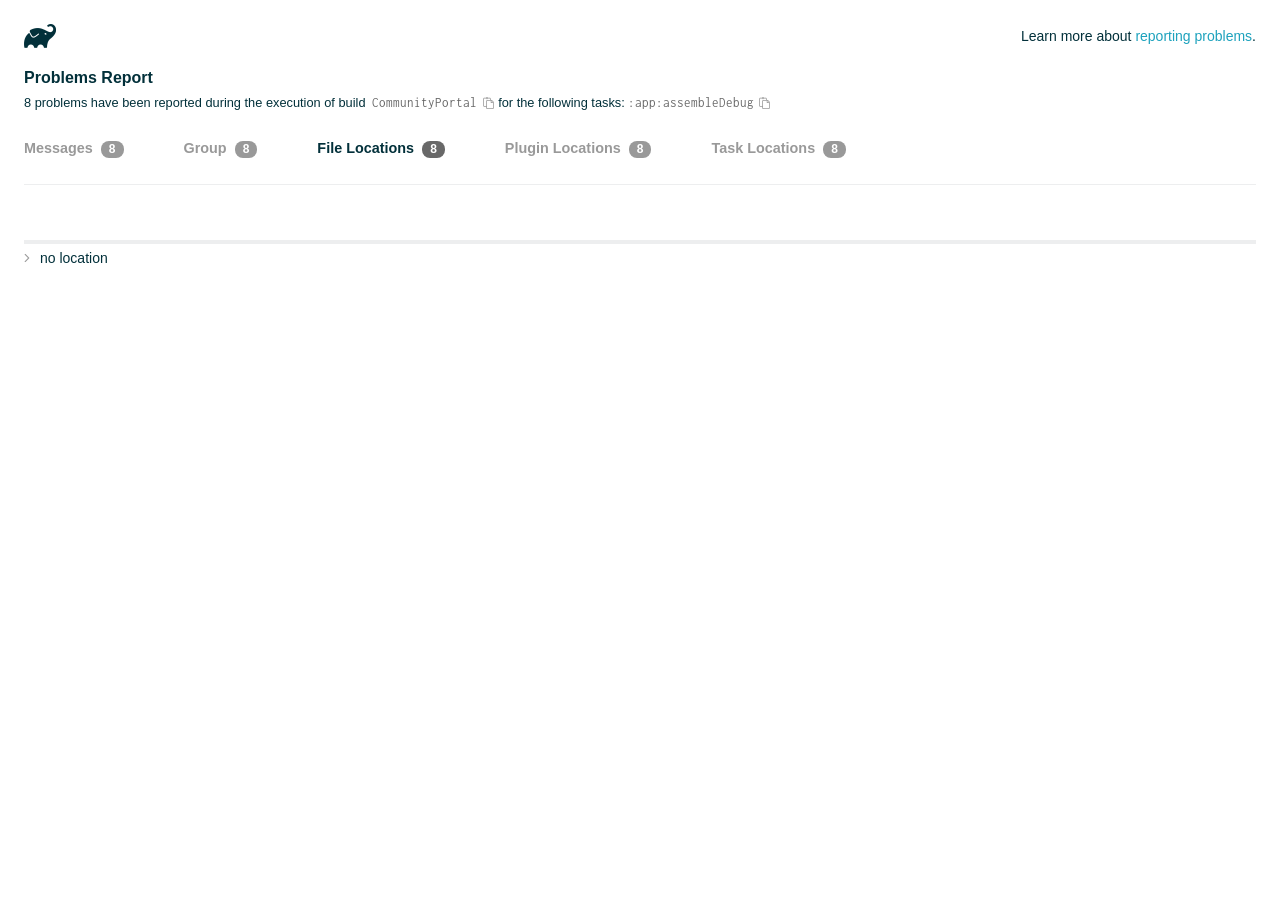
==== problems-report.html @ ea688cf5 "Add files via upload" ====
<!DOCTYPE html>

<html lang="en">
<head>
    <!-- Required meta tags -->
    <meta charset="utf-8">
    <meta name="viewport" content="width=device-width, initial-scale=1, shrink-to-fit=no">

                    <style type="text/css">
                /*! normalize.css v7.0.0 | MIT License | github.com/necolas/normalize.css */
html {
    line-height: 1.15;
    -ms-text-size-adjust: 100%;
    -webkit-text-size-adjust: 100%
}

body {
    margin: 0
}

article, aside, footer, header, nav, section {
    display: block
}

h1 {
    font-size: 2em;
    margin: .67em 0
}

figcaption, figure, main {
    display: block
}

figure {
    margin: 1em 40px
}

hr {
    box-sizing: content-box;
    height: 0;
    overflow: visible
}

pre {
    font-family: monospace, monospace;
    font-size: 1em
}

a {
    background-color: transparent;
    -webkit-text-decoration-skip: objects
}

abbr[title] {
    border-bottom: none;
    text-decoration: underline;
    text-decoration: underline dotted
}

b, strong {
    font-weight: inherit
}

b, strong {
    font-weight: bolder
}

code, kbd, samp {
    font-family: monospace, monospace;
    font-size: 1em
}

dfn {
    font-style: italic
}

mark {
    background-color: #ff0;
    color: #000
}

small {
    font-size: 80%
}

sub, sup {
    font-size: 75%;
    line-height: 0;
    position: relative;
    vertical-align: baseline
}

sub {
    bottom: -.25em
}

sup {
    top: -.5em
}

audio, video {
    display: inline-block
}

audio:not([controls]) {
    display: none;
    height: 0
}

img {
    border-style: none
}

svg:not(:root) {
    overflow: hidden
}

button, input, optgroup, select, textarea {
    font-family: sans-serif;
    font-size: 100%;
    line-height: 1.15;
    margin: 0
}

button, input {
    overflow: visible
}

button, select {
    text-transform: none
}

[type=reset], [type=submit], button, html [type=button] {
    -webkit-appearance: button
}

[type=button]::-moz-focus-inner, [type=reset]::-moz-focus-inner, [type=submit]::-moz-focus-inner, button::-moz-focus-inner {
    border-style: none;
    padding: 0
}

[type=button]:-moz-focusring, [type=reset]:-moz-focusring, [type=submit]:-moz-focusring, button:-moz-focusring {
    outline: 1px dotted ButtonText
}

fieldset {
    padding: .35em .75em .625em
}

legend {
    box-sizing: border-box;
    color: inherit;
    display: table;
    max-width: 100%;
    padding: 0;
    white-space: normal
}

progress {
    display: inline-block;
    vertical-align: baseline
}

textarea {
    overflow: auto
}

[type=checkbox], [type=radio] {
    box-sizing: border-box;
    padding: 0
}

[type=number]::-webkit-inner-spin-button, [type=number]::-webkit-outer-spin-button {
    height: auto
}

[type=search] {
    -webkit-appearance: textfield;
    outline-offset: -2px
}

[type=search]::-webkit-search-cancel-button, [type=search]::-webkit-search-decoration {
    -webkit-appearance: none
}

::-webkit-file-upload-button {
    -webkit-appearance: button;
    font: inherit
}

details, menu {
    display: block
}

summary {
    display: list-item
}

canvas {
    display: inline-block
}

template {
    display: none
}

[hidden] {
    display: none
}

/* configuration cache styles */

.report-wrapper {
    margin: 0;
    padding: 0 24px;
}

.gradle-logo {
    width: 32px;
    height: 24px;
    background-image: url("[data-uri]");
    background-size: contain;
}

.header {
    display: flex;
    flex-wrap: wrap;
    position: fixed;
    top: 0;
    left: 0;
    width: 100%;
    padding: 24px 24px 0 24px;
    background-color: white;
    z-index: 1;
}

.learn-more {
    margin-left: auto;
    align-self: center;
    font-size: 0.875rem;
    font-weight: normal;
}

.title {
    display: flex;
    align-items: center;
    padding: 18px 0 24px 0;
    flex: 1 0 100%;
}

.content {
    font-size: 0.875rem;
    padding: 240px 0 48px;
    overflow-x: auto;
    white-space: nowrap;
}

.content ol:first-of-type {
    margin: 0;
}

.tree-btn {
    cursor: pointer;
    display: inline-block;
    width: 16px;
    height: 16px;
    background-size: contain;
    background-repeat: no-repeat;
    vertical-align: middle;
    margin-top: -0.2em;
}

.tree-btn.collapsed {
    background-image: url('data:image/svg+xml;utf8,<svg xmlns="http://www.w3.org/2000/svg" viewBox="0 0 192 512"><path d="M166.9 264.5l-117.8 116c-4.7 4.7-12.3 4.7-17 0l-7.1-7.1c-4.7-4.7-4.7-12.3 0-17L127.3 256 25.1 155.6c-4.7-4.7-4.7-12.3 0-17l7.1-7.1c4.7-4.7 12.3-4.7 17 0l117.8 116c4.6 4.7 4.6 12.3-.1 17z" fill="%23999999" stroke="%23999999"/></svg>');
}

.tree-btn.expanded {
    background-image: url('data:image/svg+xml;utf8,<svg xmlns="http://www.w3.org/2000/svg" viewBox="0 0 256 512"><path d="M119.5 326.9L3.5 209.1c-4.7-4.7-4.7-12.3 0-17l7.1-7.1c4.7-4.7 12.3-4.7 17 0L128 287.3l100.4-102.2c4.7-4.7 12.3-4.7 17 0l7.1 7.1c4.7 4.7 4.7 12.3 0 17L136.5 327c-4.7 4.6-12.3 4.6-17-.1z" fill="%23999999" stroke="%23999999"/></svg>');
}

ul .tree-btn {
    margin-right: 3px;
}

.leaf-icon {
    display: inline-block;
    width: 16px;
    height: 16px;
    background-image: url('data:image/svg+xml;utf8,<svg xmlns="http://www.w3.org/2000/svg" viewBox="0 0 256 512"><path d="M32 256 H224" stroke="%23999999" stroke-width="48" stroke-linecap="round"/></svg>');
    background-size: contain;
    background-repeat: no-repeat;
    vertical-align: middle;
    margin-top: -0.2em;
}

.invisible-text {
    user-select: all; /* Allow the text to be selectable */
    color: transparent; /* Hide the text */
    text-indent: -9999px; /* Move the text out of view */
    position: relative;
    white-space: pre; /* Preserve meaningful whitespace in the invisible text for copying */
}

.text-for-copy {
    display: inline-block;
}

.enum-icon {
    display: inline-block;
    width: 16px;
    height: 16px;
    background-image: url('data:image/svg+xml;utf8,<svg xmlns="http://www.w3.org/2000/svg" viewBox="0 0 1024 1024"><circle cx="512" cy="512" r="200" /></svg>');
    background-size: contain;
    background-repeat: no-repeat;
    vertical-align: middle;
    margin-inline-start: 0.5ex;
    margin-inline-end: 0.5ex;
    margin-top: -0.2em;
}

.error-icon {
    display: inline-block;
    width: 16px;
    height: 16px;
    background-image: url('data:image/svg+xml;utf8,<svg xmlns="http://www.w3.org/2000/svg" viewBox="0 0 320 512"><path d="M193.94 256L296.5 153.44l21.15-21.15c3.12-3.12 3.12-8.19 0-11.31l-22.63-22.63c-3.12-3.12-8.19-3.12-11.31 0L160 222.06 36.29 98.34c-3.12-3.12-8.19-3.12-11.31 0L2.34 120.97c-3.12 3.12-3.12 8.19 0 11.31L126.06 256 2.34 379.71c-3.12 3.12-3.12 8.19 0 11.31l22.63 22.63c3.12 3.12 8.19 3.12 11.31 0L160 289.94 262.56 392.5l21.15 21.15c3.12 3.12 8.19 3.12 11.31 0l22.63-22.63c3.12-3.12 3.12-8.19 0-11.31L193.94 256z" fill="%23FC461E" stroke="%23FC461E"/></svg>');
    background-size: contain;
    background-repeat: no-repeat;
    vertical-align: middle;
    margin-inline-start: 0.5ex;
    margin-inline-end: 0.5ex;
    margin-top: -0.2em;
}

.advice-icon {
    display: inline-block;
    width: 16px;
    height: 16px;
    background-image: url('data:image/svg+xml;utf8,<svg width="800px" height="800px" viewBox="-4.93 0 122.88 122.88" version="1.1" id="Layer_1" xmlns="http://www.w3.org/2000/svg" xmlns:xlink="http://www.w3.org/1999/xlink"  style="enable-background:new 0 0 113.01 122.88" xml:space="preserve"><g><path d="M44.13,102.06c-1.14,0.03-2.14-0.81-2.3-1.96c-0.17-1.2,0.64-2.31,1.82-2.54c-1.3-7.37-4.85-11.43-8.6-15.72 c-2.92-3.34-5.95-6.81-8.34-11.92c-2.35-5.03-3.64-10.23-3.6-15.63c0.05-5.4,1.42-10.96,4.4-16.71c0.02-0.04,0.04-0.07,0.06-0.11 l0,0c3.91-6.62,9.38-11.04,15.47-13.52c5.11-2.09,10.66-2.8,16.1-2.3c5.42,0.5,10.73,2.2,15.37,4.94 c5.9,3.49,10.75,8.67,13.42,15.21c1.44,3.54,2.42,7.49,2.54,11.82c0.12,4.31-0.62,8.96-2.61,13.88 c-2.66,6.59-6.18,10.68-9.47,14.51c-3.03,3.53-5.85,6.81-7.42,11.84c0.89,0.21,1.59,0.94,1.73,1.9c0.17,1.24-0.7,2.39-1.94,2.56 l-0.77,0.11c-0.14,1.09-0.23,2.26-0.27,3.51l0.25-0.04c1.24-0.17,2.39,0.7,2.56,1.94c0.17,1.24-0.7,2.39-1.94,2.56l-0.78,0.11 c0.01,0.15,0.02,0.3,0.03,0.45l0,0c0.07,0.88,0.08,1.73,0.03,2.54l0.13-0.02c1.25-0.15,2.38,0.74,2.54,1.98 c0.15,1.25-0.74,2.38-1.98,2.54l-1.68,0.21c-1.2,3.11-3.34,5.48-5.87,6.94c-1.74,1.01-3.67,1.59-5.61,1.71 c-1.97,0.12-3.96-0.25-5.78-1.13c-2.08-1.02-3.94-2.71-5.29-5.14c-0.65-0.33-1.13-0.97-1.23-1.75c-0.04-0.31-0.01-0.61,0.07-0.89 c-0.39-1.16-0.68-2.43-0.87-3.83l-0.07,0.01c-1.24,0.17-2.39-0.7-2.56-1.94c-0.17-1.24,0.7-2.39,1.94-2.56l0.54-0.08 C44.19,104.32,44.18,103.16,44.13,102.06L44.13,102.06z M2.18,58.86C1.01,58.89,0.04,57.98,0,56.81c-0.04-1.17,0.88-2.14,2.05-2.18 l8.7-0.3c1.17-0.04,2.14,0.88,2.18,2.05c0.04,1.17-0.88,2.14-2.05,2.18L2.18,58.86L2.18,58.86z M110.68,50.25 c1.16-0.12,2.2,0.73,2.32,1.89c0.12,1.16-0.73,2.2-1.89,2.32l-8.66,0.91c-1.16,0.12-2.2-0.73-2.32-1.89 c-0.12-1.16,0.73-2.2,1.89-2.32L110.68,50.25L110.68,50.25z M94.91,14.78c0.65-0.97,1.96-1.23,2.93-0.58 c0.97,0.65,1.23,1.96,0.58,2.93l-4.84,7.24c-0.65,0.97-1.96,1.23-2.93,0.58c-0.97-0.65-1.23-1.96-0.58-2.93L94.91,14.78 L94.91,14.78z M57.63,2.06c0.03-1.17,1-2.09,2.16-2.06c1.17,0.03,2.09,1,2.06,2.16l-0.22,8.7c-0.03,1.17-1,2.09-2.16,2.06 c-1.17-0.03-2.09-1-2.06-2.16L57.63,2.06L57.63,2.06z M13.88,15.53c-0.86-0.8-0.9-2.14-0.11-2.99c0.8-0.86,2.14-0.9,2.99-0.11 l6.37,5.94c0.86,0.8,0.9,2.14,0.11,2.99c-0.8,0.86-2.14,0.9-2.99,0.11L13.88,15.53L13.88,15.53z M47.88,96.95l18.49-2.63 c1.59-6.7,5.05-10.73,8.8-15.08c3.08-3.58,6.36-7.4,8.76-13.34c1.76-4.35,2.41-8.43,2.31-12.19c-0.1-3.75-0.96-7.21-2.24-10.34 c-2.3-5.63-6.51-10.11-11.65-13.15c-4.11-2.43-8.8-3.94-13.59-4.37c-4.77-0.44-9.64,0.19-14.13,2.02 c-5.26,2.15-9.99,5.97-13.39,11.72c-2.64,5.12-3.86,10.02-3.9,14.73c-0.04,4.74,1.11,9.33,3.2,13.8c2.13,4.56,4.97,7.8,7.69,10.92 C42.47,83.9,46.48,88.49,47.88,96.95L47.88,96.95z M65.62,99.02l-17.27,2.45c0.05,1.1,0.07,2.25,0.05,3.47l17.05-2.42 C65.47,101.29,65.52,100.12,65.62,99.02L65.62,99.02z M48.49,109.52c0.12,0.92,0.3,1.76,0.53,2.54l16.55-2.04 c0.11-0.86,0.13-1.77,0.05-2.74l0,0l0-0.02l-0.01-0.17L48.49,109.52L48.49,109.52z M51.37,116.36c0.64,0.67,1.35,1.19,2.1,1.55 c1.15,0.56,2.42,0.79,3.67,0.72c1.29-0.08,2.57-0.47,3.74-1.15c1.1-0.64,2.09-1.53,2.88-2.65L51.37,116.36L51.37,116.36z"/></g></svg>');
    background-size: contain;
    background-repeat: no-repeat;
    vertical-align: middle;
    margin-inline-start: 0.5ex;
    margin-inline-end: 0.5ex;
    margin-top: -0.2em;
}

.warning-icon {
    display: inline-block;
    width: 13px;
    height: 13px;
    background-image: url('data:image/svg+xml;utf8,<svg xmlns="http://www.w3.org/2000/svg" viewBox="0 0 576 512"><path d="M270.2 160h35.5c3.4 0 6.1 2.8 6 6.2l-7.5 196c-.1 3.2-2.8 5.8-6 5.8h-20.5c-3.2 0-5.9-2.5-6-5.8l-7.5-196c-.1-3.4 2.6-6.2 6-6.2zM288 388c-15.5 0-28 12.5-28 28s12.5 28 28 28 28-12.5 28-28-12.5-28-28-28zm281.5 52L329.6 24c-18.4-32-64.7-32-83.2 0L6.5 440c-18.4 31.9 4.6 72 41.6 72H528c36.8 0 60-40 41.5-72zM528 480H48c-12.3 0-20-13.3-13.9-24l240-416c6.1-10.6 21.6-10.7 27.7 0l240 416c6.2 10.6-1.5 24-13.8 24z" fill="%23DEAD22" stroke="%23DEAD22"/></svg>');
    background-size: contain;
    background-repeat: no-repeat;
    vertical-align: middle;
    margin-inline-start: 0.3ex;
    margin-inline-end: 1.1ex;
    margin-top: -0.1em;
}

.documentation-button {
    cursor: pointer;
    display: inline-block;
    width: 13px;
    height: 13px;
    background-image: url('data:image/svg+xml;utf8,<svg xmlns="http://www.w3.org/2000/svg" viewBox="0 0 512 512"><path d="M256 340c-15.464 0-28 12.536-28 28s12.536 28 28 28 28-12.536 28-28-12.536-28-28-28zm7.67-24h-16c-6.627 0-12-5.373-12-12v-.381c0-70.343 77.44-63.619 77.44-107.408 0-20.016-17.761-40.211-57.44-40.211-29.144 0-44.265 9.649-59.211 28.692-3.908 4.98-11.054 5.995-16.248 2.376l-13.134-9.15c-5.625-3.919-6.86-11.771-2.645-17.177C185.658 133.514 210.842 116 255.67 116c52.32 0 97.44 29.751 97.44 80.211 0 67.414-77.44 63.849-77.44 107.408V304c0 6.627-5.373 12-12 12zM256 40c118.621 0 216 96.075 216 216 0 119.291-96.61 216-216 216-119.244 0-216-96.562-216-216 0-119.203 96.602-216 216-216m0-32C119.043 8 8 119.083 8 256c0 136.997 111.043 248 248 248s248-111.003 248-248C504 119.083 392.957 8 256 8z" fill="%23999999" stroke="%23999999"/></svg>');
    background-size: contain;
    background-repeat: no-repeat;
    vertical-align: middle;
    margin-inline-start: 0.5ex;
    margin-inline-end: 0.5ex;
    margin-top: -0.2em;
}

.documentation-button::selection {
    color: transparent;
}

.documentation-button:hover {
    color: transparent;
}

.copy-button {
    cursor: pointer;
    display: inline-block;
    width: 12px;
    height: 12px;
    background-image: url('data:image/svg+xml;utf8,<svg xmlns="http://www.w3.org/2000/svg" viewBox="0 0 448 512"><path d="M433.941 193.941l-51.882-51.882A48 48 0 0 0 348.118 128H320V80c0-26.51-21.49-48-48-48h-66.752C198.643 13.377 180.858 0 160 0s-38.643 13.377-45.248 32H48C21.49 32 0 53.49 0 80v288c0 26.51 21.49 48 48 48h80v48c0 26.51 21.49 48 48 48h224c26.51 0 48-21.49 48-48V227.882a48 48 0 0 0-14.059-33.941zm-22.627 22.627a15.888 15.888 0 0 1 4.195 7.432H352v-63.509a15.88 15.88 0 0 1 7.431 4.195l51.883 51.882zM160 30c9.941 0 18 8.059 18 18s-8.059 18-18 18-18-8.059-18-18 8.059-18 18-18zM48 384c-8.822 0-16-7.178-16-16V80c0-8.822 7.178-16 16-16h66.752c6.605 18.623 24.389 32 45.248 32s38.643-13.377 45.248-32H272c8.822 0 16 7.178 16 16v48H176c-26.51 0-48 21.49-48 48v208H48zm352 96H176c-8.822 0-16-7.178-16-16V176c0-8.822 7.178-16 16-16h144v72c0 13.2 10.8 24 24 24h72v208c0 8.822-7.178 16-16 16z" fill="%23999999" stroke="%23999999"/></svg>');
    background-size: contain;
    background-repeat: no-repeat;
    vertical-align: middle;
    margin-inline-start: 0.5ex;
    margin-top: -0.2em;
}

.groups{
    display: flex;
    border-bottom: 1px solid #EDEEEF;
    flex: 1 0 100%;
}

.uncategorized {
    display: flex;
    border-top: 4px solid #EDEEEF;
    flex: 1 0 100%;
}

.group-selector {
    padding: 0 52px 24px 0;
    font-size: 0.9rem;
    font-weight: bold;
    color: #999999;
    cursor: pointer;
}

.group-selector__count {
    margin: 0 8px;
    border-radius: 8px;
    background-color: #999;
    color: #fff;
    padding: 1px 8px 2px;
    font-size: 0.75rem;
}

.group-selector--active {
    color: #02303A;
    cursor: auto;
}

.group-selector--active .group-selector__count {
    background-color: #686868;
}

.group-selector--disabled {
    cursor: not-allowed;
}

.accordion-header {
    cursor: pointer;
}

.container {
    padding-left: 0.5em;
    padding-right: 0.5em;
}

.stacktrace {
    border-radius: 4px;
    overflow-x: auto;
    padding: 0.5rem;
    margin-bottom: 0;
    min-width: 1000px;
}

/* Lato (bold, regular) */
@font-face {
    font-display: swap;
    font-family: Lato;
    font-weight: 500;
    font-style: normal;
    src: url("https://assets.gradle.com/lato/fonts/lato-semibold/lato-semibold.woff2") format("woff2"),
    url("https://assets.gradle.com/lato/fonts/lato-semibold/lato-semibold.woff") format("woff");
}

@font-face {
    font-display: swap;
    font-family: Lato;
    font-weight: bold;
    font-style: normal;
    src: url("https://assets.gradle.com/lato/fonts/lato-bold/lato-bold.woff2") format("woff2"),
    url("https://assets.gradle.com/lato/fonts/lato-bold/lato-bold.woff") format("woff");
}

* {
    -webkit-box-sizing: border-box;
    -moz-box-sizing: border-box;
    box-sizing: border-box;
}

html,
body {
    margin: 0;
    padding: 0;
}

html {
    font-family: "Lato", "Helvetica Neue", Arial, sans-serif;
    font-size: 16px;
    font-weight: 400;
    line-height: 1.5;
}

body {
    color: #02303A;
    background-color: #ffffff;
    -webkit-text-size-adjust: 100%;
    -ms-text-size-adjust: 100%;
    -webkit-font-smoothing: antialiased;
}


/* typography */
h1, h2, h3, h4, h5, h6 {
    color: #02303A;
    text-rendering: optimizeLegibility;
    margin: 0;
}

h1 {
    font-size: 1rem;
}

h2 {
    font-size: 0.9rem;
}

h3 {
    font-size: 1.125rem;
}

h4, h5, h6 {
    font-size: 0.875rem;
}

h1 code {
    font-weight: bold;
}

ul, ol, dl {
    list-style-position: outside;
    line-height: 1.6;
    padding: 0;
    margin: 0 0 0 20px;
    list-style-type: none;
}

li {
    line-height: 2;
}

a {
    color: #1DA2BD;
    text-decoration: none;
    transition: all 0.3s ease, visibility 0s;
}

a:hover {
    color: #35c1e4;
}

/* code */
code, pre {
    font-family: Inconsolata, Monaco, "Courier New", monospace;
    font-style: normal;
    font-variant-ligatures: normal;
    font-variant-caps: normal;
    font-variant-numeric: normal;
    font-variant-east-asian: normal;
    font-weight: normal;
    font-stretch: normal;
    color: #686868;
}

*:not(pre) > code {
    letter-spacing: 0;
    padding: 0.1em 0.5ex;
    text-rendering: optimizeSpeed;
    word-spacing: -0.15em;
    word-wrap: break-word;
}

pre {
    font-size: 0.75rem;
    line-height: 1.8;
    margin-top: 0;
    margin-bottom: 1.5em;
    padding: 1rem;
}

pre code {
    background-color: transparent;
    color: inherit;
    line-height: 1.8;
    font-size: 100%;
    padding: 0;
}

a code {
    color: #1BA8CB;
}

pre.code, pre.programlisting, pre.screen, pre.tt {
    background-color: #f7f7f8;
    border-radius: 4px;
    font-size: 1em;
    line-height: 1.45;
    margin-bottom: 1.25em;
    overflow-x: auto;
    padding: 1rem;
}

li em, p em {
    padding: 0 1px;
}

code em, tt em {
    text-decoration: none;
}

code + .copy-button {
    margin-inline-start: 0.2ex;
}

.java-exception {
    font-size: 0.75rem;
    padding-left: 24px;
}

.java-exception ul {
    margin: 0;
    line-height: inherit;
}

.java-exception code {
    white-space: pre;
}

.java-exception-part-toggle {
    user-select: none;
    cursor: pointer;
    border-radius: 2px;
    padding: 0.1em 0.2em;
    background: azure;
    color: #686868;
}

                </style>
    <!-- Inconsolata is used as a default monospace font in the report. -->
    <link rel="stylesheet" href="https://fonts.googleapis.com/css?family=Inconsolata:400,700" />

    <title>Gradle Configuration Cache</title>
</head>
<body>

<div id="playground"></div>

<div class="report" id="report">
    Loading...
</div>

<script type="text/javascript">
function configurationCacheProblems() { return (
// begin-report-data
{"diagnostics":[{"locations":[{"pluginId":"com.android.internal.application"}],"problem":[{"text":"Declaring dependencies using multi-string notation has been deprecated."}],"severity":"WARNING","problemDetails":[{"text":"This will fail with an error in Gradle 10."}],"contextualLabel":"Declaring dependencies using multi-string notation has been deprecated.","documentationLink":"https://docs.gradle.org/9.1.0/userguide/upgrading_version_9.html#dependency_multi_string_notation","problemId":[{"name":"deprecation","displayName":"Deprecation"},{"name":"declaring-dependencies-using-multi-string-notation","displayName":"Declaring dependencies using multi-string notation has been deprecated."}],"solutions":[[{"text":"Please use single-string notation instead: \"com.android.tools.lint:lint-gradle:31.7.3\"."}]]},{"locations":[{"pluginId":"com.android.internal.application"}],"problem":[{"text":"Declaring dependencies using multi-string notation has been deprecated."}],"severity":"WARNING","problemDetails":[{"text":"This will fail with an error in Gradle 10."}],"contextualLabel":"Declaring dependencies using multi-string notation has been deprecated.","documentationLink":"https://docs.gradle.org/9.1.0/userguide/upgrading_version_9.html#dependency_multi_string_notation","problemId":[{"name":"deprecation","displayName":"Deprecation"},{"name":"declaring-dependencies-using-multi-string-notation","displayName":"Declaring dependencies using multi-string notation has been deprecated."}],"solutions":[[{"text":"Please use single-string notation instead: \"com.android.tools.build:aapt2:8.7.3-12006047:windows\"."}]]},{"locations":[{"pluginId":"com.android.internal.application"}],"problem":[{"text":"Declaring 'crunchPngs' as a property using an 'is-' method with a Boolean type on com.android.build.gradle.internal.dsl.BuildType$AgpDecorated has been deprecated."}],"severity":"WARNING","problemDetails":[{"text":"Starting with Gradle 10, this property will no longer be treated like a property."}],"contextualLabel":"Declaring 'crunchPngs' as a property using an 'is-' method with a Boolean type on com.android.build.gradle.internal.dsl.BuildType$AgpDecorated has been deprecated.","documentationLink":"https://docs.gradle.org/9.1.0/userguide/upgrading_version_8.html#groovy_boolean_properties","problemId":[{"name":"deprecation","displayName":"Deprecation"},{"name":"declaring-crunchpngs-as-a-property-using-an-is-method-with-a-boolean-type-on-com-android-build-gradle-internal-dsl-buildtype-agpdecorated","displayName":"Declaring 'crunchPngs' as a property using an 'is-' method with a Boolean type on com.android.build.gradle.internal.dsl.BuildType$AgpDecorated has been deprecated."}],"solutions":[[{"text":"Add a method named 'getCrunchPngs' with the same behavior and mark the old one with @Deprecated, or change the type of 'com.android.build.gradle.internal.dsl.BuildType$AgpDecorated.isCrunchPngs' (and the setter) to 'boolean'."}],[{"text":"The combination of method name and return type is not consistent with Java Bean property rules."}]]},{"locations":[{"pluginId":"com.android.internal.application"}],"problem":[{"text":"Declaring 'useProguard' as a property using an 'is-' method with a Boolean type on com.android.build.gradle.internal.dsl.BuildType has been deprecated."}],"severity":"WARNING","problemDetails":[{"text":"Starting with Gradle 10, this property will no longer be treated like a property."}],"contextualLabel":"Declaring 'useProguard' as a property using an 'is-' method with a Boolean type on com.android.build.gradle.internal.dsl.BuildType has been deprecated.","documentationLink":"https://docs.gradle.org/9.1.0/userguide/upgrading_version_8.html#groovy_boolean_properties","problemId":[{"name":"deprecation","displayName":"Deprecation"},{"name":"declaring-useproguard-as-a-property-using-an-is-method-with-a-boolean-type-on-com-android-build-gradle-internal-dsl-buildtype","displayName":"Declaring 'useProguard' as a property using an 'is-' method with a Boolean type on com.android.build.gradle.internal.dsl.BuildType has been deprecated."}],"solutions":[[{"text":"Add a method named 'getUseProguard' with the same behavior and mark the old one with @Deprecated, or change the type of 'com.android.build.gradle.internal.dsl.BuildType.isUseProguard' (and the setter) to 'boolean'."}],[{"text":"The combination of method name and return type is not consistent with Java Bean property rules."}]]},{"problem":[{"text":"Properties should be assigned using the 'propName = value' syntax. Setting a property via the Gradle-generated 'propName value' or 'propName(value)' syntax in Groovy DSL has been deprecated."}],"severity":"WARNING","problemDetails":[{"text":"This is scheduled to be removed in Gradle 10."}],"contextualLabel":"Properties should be assigned using the 'propName = value' syntax. Setting a property via the Gradle-generated 'propName value' or 'propName(value)' syntax in Groovy DSL has been deprecated.","documentationLink":"https://docs.gradle.org/9.1.0/userguide/upgrading_version_8.html#groovy_space_assignment_syntax","problemId":[{"name":"deprecation","displayName":"Deprecation"},{"name":"properties-should-be-assigned-using-the-propname-value-syntax-setting-a-property-via-the-gradle-generated-propname-value-or-propname-value-syntax-in-groovy-dsl","displayName":"Properties should be assigned using the 'propName = value' syntax. Setting a property via the Gradle-generated 'propName value' or 'propName(value)' syntax in Groovy DSL has been deprecated."}],"solutions":[[{"text":"Use assignment ('namespace = <value>') instead."}]]},{"problem":[{"text":"Properties should be assigned using the 'propName = value' syntax. Setting a property via the Gradle-generated 'propName value' or 'propName(value)' syntax in Groovy DSL has been deprecated."}],"severity":"WARNING","problemDetails":[{"text":"This is scheduled to be removed in Gradle 10."}],"contextualLabel":"Properties should be assigned using the 'propName = value' syntax. Setting a property via the Gradle-generated 'propName value' or 'propName(value)' syntax in Groovy DSL has been deprecated.","documentationLink":"https://docs.gradle.org/9.1.0/userguide/upgrading_version_8.html#groovy_space_assignment_syntax","problemId":[{"name":"deprecation","displayName":"Deprecation"},{"name":"properties-should-be-assigned-using-the-propname-value-syntax-setting-a-property-via-the-gradle-generated-propname-value-or-propname-value-syntax-in-groovy-dsl","displayName":"Properties should be assigned using the 'propName = value' syntax. Setting a property via the Gradle-generated 'propName value' or 'propName(value)' syntax in Groovy DSL has been deprecated."}],"solutions":[[{"text":"Use assignment ('compileSdk = <value>') instead."}]]},{"problem":[{"text":"Properties should be assigned using the 'propName = value' syntax. Setting a property via the Gradle-generated 'propName value' or 'propName(value)' syntax in Groovy DSL has been deprecated."}],"severity":"WARNING","problemDetails":[{"text":"This is scheduled to be removed in Gradle 10."}],"contextualLabel":"Properties should be assigned using the 'propName = value' syntax. Setting a property via the Gradle-generated 'propName value' or 'propName(value)' syntax in Groovy DSL has been deprecated.","documentationLink":"https://docs.gradle.org/9.1.0/userguide/upgrading_version_8.html#groovy_space_assignment_syntax","problemId":[{"name":"deprecation","displayName":"Deprecation"},{"name":"properties-should-be-assigned-using-the-propname-value-syntax-setting-a-property-via-the-gradle-generated-propname-value-or-propname-value-syntax-in-groovy-dsl","displayName":"Properties should be assigned using the 'propName = value' syntax. Setting a property via the Gradle-generated 'propName value' or 'propName(value)' syntax in Groovy DSL has been deprecated."}],"solutions":[[{"text":"Use assignment ('minSdk = <value>') instead."}]]},{"problem":[{"text":"Properties should be assigned using the 'propName = value' syntax. Setting a property via the Gradle-generated 'propName value' or 'propName(value)' syntax in Groovy DSL has been deprecated."}],"severity":"WARNING","problemDetails":[{"text":"This is scheduled to be removed in Gradle 10."}],"contextualLabel":"Properties should be assigned using the 'propName = value' syntax. Setting a property via the Gradle-generated 'propName value' or 'propName(value)' syntax in Groovy DSL has been deprecated.","documentationLink":"https://docs.gradle.org/9.1.0/userguide/upgrading_version_8.html#groovy_space_assignment_syntax","problemId":[{"name":"deprecation","displayName":"Deprecation"},{"name":"properties-should-be-assigned-using-the-propname-value-syntax-setting-a-property-via-the-gradle-generated-propname-value-or-propname-value-syntax-in-groovy-dsl","displayName":"Properties should be assigned using the 'propName = value' syntax. Setting a property via the Gradle-generated 'propName value' or 'propName(value)' syntax in Groovy DSL has been deprecated."}],"solutions":[[{"text":"Use assignment ('targetSdk = <value>') instead."}]]}],"problemsReport":{"totalProblemCount":8,"buildName":"CommunityPortal","requestedTasks":":app:assembleDebug","documentationLink":"https://docs.gradle.org/9.1.0/userguide/reporting_problems.html","documentationLinkCaption":"Problem report","summaries":[]}}
// end-report-data
);}
</script>
                <script type="text/javascript">
                !function(n,t){"object"==typeof exports&&"object"==typeof module?module.exports=t():"function"==typeof define&&define.amd?define([],t):"object"==typeof exports?exports["configuration-cache-report"]=t():n["configuration-cache-report"]=t()}(this,(()=>(({70:function(){void 0===ArrayBuffer.isView&&(ArrayBuffer.isView=function(n){return null!=n&&null!=n.__proto__&&n.__proto__.__proto__===Int8Array.prototype.__proto__}),void 0===Math.imul&&(Math.imul=function(n,t){return(4294901760&n)*(65535&t)+(65535&n)*(0|t)|0}),this["configuration-cache-report"]=function(n){"use strict";var t,r,i,e,u,o,f,s,c,a,h,l,_,v,d,g,w,b,p,m,k,q,y,B,C,x,j,P,I,S,z,T,E,L,N,A,M,F,D,O,R,H,$,G,U,V,Q,Z,Y,W,K,X,J,nn,tn,rn,en,un,on,fn,sn,cn,an,hn,ln,_n,vn,dn,gn,wn,bn,pn,mn,kn,qn,yn,Bn,Cn,xn,jn,Pn,In,Sn,zn,Tn,En,Ln,Nn,An,Mn=Math.imul,Fn=ArrayBuffer.isView;function Dn(n,t){if(!(t>=0))throw _u(ce("Requested element count "+t+" is less than zero."));return function(n,t){if(!(t>=0))throw _u(ce("Requested element count "+t+" is less than zero."));if(0===t)return Ct();if(t>=n.length)return function(n){switch(n.length){case 0:return Ct();case 1:return qr(n[0]);default:return function(n){return Hr(function(n){return new It(n,!1)}(n))}(n)}}(n);if(1===t)return qr(n[0]);var r=0,i=Rr(),e=0,u=n.length;n:for(;e<u;){var o=n[e];if(e=e+1|0,i.d(o),(r=r+1|0)===t)break n}return i}(n,rt(n.length-t|0,0))}function On(n,t,r,i,e,u,o){return t=t===A?", ":t,r=r===A?"":r,i=i===A?"":i,e=e===A?-1:e,u=u===A?"...":u,o=o===A?null:o,function(n,t,r,i,e,u,o,f){r=r===A?", ":r,i=i===A?"":i,e=e===A?"":e,u=u===A?-1:u,o=o===A?"...":o,f=f===A?null:f,t.e(i);var s=0,c=0,a=n.length;n:for(;c<a;){var h=n[c];if(c=c+1|0,(s=s+1|0)>1&&t.e(r),!(u<0||s<=u))break n;Jt(t,h,f)}return u>=0&&s>u&&t.e(o),t.e(e),t}(n,Bi(),t,r,i,e,u,o).toString()}function Rn(n){return n.length-1|0}function Hn(n,t){if(null==t){var r=0,i=n.length-1|0;if(r<=i)do{var e=r;if(r=r+1|0,null==n[e])return e}while(r<=i)}else{var u=0,o=n.length-1|0;if(u<=o)do{var f=u;if(u=u+1|0,le(t,n[f]))return f}while(u<=o)}return-1}function $n(n,t,r,i,e,u,o){return t=t===A?", ":t,r=r===A?"":r,i=i===A?"":i,e=e===A?-1:e,u=u===A?"...":u,o=o===A?null:o,Gn(n,Bi(),t,r,i,e,u,o).toString()}function Gn(n,t,r,i,e,u,o,f){r=r===A?", ":r,i=i===A?"":i,e=e===A?"":e,u=u===A?-1:u,o=o===A?"...":o,f=f===A?null:f,t.e(i);var s=0,c=n.f();n:for(;c.g();){var a=c.h();if((s=s+1|0)>1&&t.e(r),!(u<0||s<=u))break n;Jt(t,a,f)}return u>=0&&s>u&&t.e(o),t.e(e),t}function Un(n){if(n.i())throw xu("List is empty.");return n.j(0)}function Vn(n){return new tt(n)}function Qn(n){if(Ke(n,Di)){var t;switch(n.k()){case 0:t=Ct();break;case 1:t=qr(Ke(n,Fi)?n.j(0):n.f().h());break;default:t=Zn(n)}return t}return xt(Xn(n))}function Zn(n){return Hr(n)}function Yn(n){if(Ke(n,Di)&&n.k()<=1)return Qn(n);var t=Xn(n);return function(n){var t=(n.k()/2|0)-1|0;if(t<0)return br();var r=jt(n),i=0;if(i<=t)do{var e=i;i=i+1|0;var u=n.j(e);n.f4(e,n.j(r)),n.f4(r,u),r=r-1|0}while(e!==t)}(t),t}function Wn(n,t){if(!(t>=0))throw _u(ce("Requested element count "+t+" is less than zero."));return function(n,t){if(!(t>=0))throw _u(ce("Requested element count "+t+" is less than zero."));if(0===t)return Ct();if(Ke(n,Di)){if(t>=n.k())return Qn(n);if(1===t)return qr(function(n){if(Ke(n,Fi))return Un(n);var t=n.f();if(!t.g())throw xu("Collection is empty.");return t.h()}(n))}var r=0,i=Rr(),e=n.f();n:for(;e.g();){var u=e.h();if(i.d(u),(r=r+1|0)===t)break n}return xt(i)}(n,rt(n.k()-t|0,0))}function Kn(n,t){if(!(t>=0))throw _u(ce("Requested element count "+t+" is less than zero."));if(0===t)return Ct();var r=n.k();if(t>=r)return Qn(n);if(1===t)return qr(Jn(n));var i=Rr();if(Ke(n,bi)){var e=r-t|0;if(e<r)do{var u=e;e=e+1|0,i.d(n.j(u))}while(e<r)}else for(var o=n.l(r-t|0);o.g();){var f=o.h();i.d(f)}return i}function Xn(n){return Ke(n,Di)?Zn(n):nt(n,Or())}function Jn(n){if(n.i())throw xu("List is empty.");return n.j(jt(n))}function nt(n,t){for(var r=n.f();r.g();){var i=r.h();t.d(i)}return t}function tt(n){this.n_1=n}function rt(n,t){return n<t?t:n}function it(n,t){return n>t?t:n}function et(n,t){return Kt().q(n,t,-1)}function ut(n,t){return new Ft(n,t)}function ot(n){var t=n.f();if(!t.g())return Ct();var r=t.h();if(!t.g())return qr(r);var i=Or();for(i.d(r);t.g();)i.d(t.h());return i}function ft(n){this.r_1=n}function st(n,t){this.s_1=n,this.t_1=t}function ct(){}function at(n){this.x_1=n,this.w_1=0}function ht(n,t){this.a1_1=n,at.call(this,n),_t().b1(t,this.a1_1.k()),this.w_1=t}function lt(){t=this}function _t(){return null==t&&new lt,t}function vt(){_t(),ct.call(this)}function dt(n){this.h1_1=n}function gt(n,t){return t===n?"(this Map)":Vi(t)}function wt(n,t){var r;n:{for(var i=n.o().f();i.g();){var e=i.h();if(le(e.j1(),t)){r=e;break n}}r=null}return r}function bt(){r=this}function pt(){return null==r&&new bt,r}function mt(n){this.q1_1=n,ct.call(this)}function kt(){pt(),this.n1_1=null,this.o1_1=null}function qt(){i=this}function yt(){return null==i&&new qt,i}function Bt(n){return n.length>0?ou(n):Ct()}function Ct(){return null==e&&new Pt,e}function xt(n){switch(n.k()){case 0:return Ct();case 1:return qr(n.j(0));default:return n}}function jt(n){return n.k()-1|0}function Pt(){e=this,this.z1_1=new ke(-1478467534,-1720727600)}function It(n,t){this.b2_1=n,this.c2_1=t}function St(){u=this}function zt(){return null==u&&new St,u}function Tt(n,t){return Ke(n,Di)?n.k():t}function Et(n,t){if(Ke(t,Di))return n.m(t);for(var r=!1,i=t.f();i.g();){var e=i.h();n.d(e)&&(r=!0)}return r}function Lt(){}function Nt(n,t){this.h2_1=n,this.g2_1=n.i2_1.l(function(n,t){if(!(0<=t&&t<=n.k()))throw du("Position index "+t+" must be in range ["+Ve(0,n.k())+"].");return n.k()-t|0}(n,t))}function At(n){vt.call(this),this.i2_1=n}function Mt(n){this.k2_1=n,this.j2_1=n.l2_1.f()}function Ft(n,t){this.l2_1=n,this.m2_1=t}function Dt(n){for(;n.n2_1.g();){var t=n.n2_1.h();if(n.q2_1.t2_1(t)===n.q2_1.s2_1)return n.p2_1=t,n.o2_1=1,br()}n.o2_1=0}function Ot(n){this.q2_1=n,this.n2_1=n.r2_1.f(),this.o2_1=-1,this.p2_1=null}function Rt(n,t,r){t=t===A||t,this.r2_1=n,this.s2_1=t,this.t2_1=r}function Ht(){return null==o&&new $t,o}function $t(){o=this,this.u2_1=new ke(1993859828,793161749)}function Gt(n,t,r){return Ut(Ut(n,r)-Ut(t,r)|0,r)}function Ut(n,t){var r=n%t|0;return r>=0?r:r+t|0}function Vt(){f=this,this.p_1=new Zt(1,0)}function Qt(){return null==f&&new Vt,f}function Zt(n,t){Qt(),Xt.call(this,n,t,1)}function Yt(n,t,r){Lt.call(this),this.d3_1=r,this.e3_1=t,this.f3_1=this.d3_1>0?n<=t:n>=t,this.g3_1=this.f3_1?n:this.e3_1}function Wt(){s=this}function Kt(){return null==s&&new Wt,s}function Xt(n,t,r){if(Kt(),0===r)throw _u("Step must be non-zero.");if(r===mr().MIN_VALUE)throw _u("Step must be greater than Int.MIN_VALUE to avoid overflow on negation.");this.z2_1=n,this.a3_1=function(n,t,r){var i;if(r>0)i=n>=t?t:t-Gt(t,n,r)|0;else{if(!(r<0))throw _u("Step is zero.");i=n<=t?t:t+Gt(n,t,0|-r)|0}return i}(n,t,r),this.b3_1=r}function Jt(n,t,r){null!=r?n.e(r(t)):null==t||nu(t)?n.e(t):t instanceof Mi?n.i3(t.h3_1):n.e(Vi(t))}function nr(n,t,r){if(n===t)return!0;if(!(r=r!==A&&r))return!1;var i=xi(n),e=xi(t);return i===e||le(new Mi(ne(Li(i).toLowerCase(),0)),new Mi(ne(Li(e).toLowerCase(),0)))}function tr(n){return re(n)-1|0}function rr(n,t,r,i){return r=r===A?0:r,(i=i!==A&&i)||"string"!=typeof n?ir(n,t,r,re(n),i):n.indexOf(t,r)}function ir(n,t,r,i,e,u){var o=(u=u!==A&&u)?et(it(r,tr(n)),rt(i,0)):Ve(rt(r,0),it(i,re(n)));if("string"==typeof n&&"string"==typeof t){var f=o.z2_1,s=o.a3_1,c=o.b3_1;if(c>0&&f<=s||c<0&&s<=f)do{var a=f;if(f=f+c|0,Ti(t,0,n,a,re(t),e))return a}while(a!==s)}else{var h=o.z2_1,l=o.a3_1,_=o.b3_1;if(_>0&&h<=l||_<0&&l<=h)do{var v=h;if(h=h+_|0,fr(t,0,n,v,re(t),e))return v}while(v!==l)}return-1}function er(n){var t=0,r=re(n)-1|0,i=!1;n:for(;t<=r;){var e=ji(ne(n,i?r:t));if(i){if(!e)break n;r=r-1|0}else e?t=t+1|0:i=!0}return ie(n,t,r+1|0)}function ur(n,t){return ce(ie(n,t.y2(),t.c3()+1|0))}function or(n,t,r,i,e){r=r===A?0:r,i=i!==A&&i,sr(e=e===A?0:e);var u,o,f=ou(t);return new hr(n,r,e,(u=f,o=i,function(n,t){var r=function(n,t,r,i){if(!i&&1===t.k()){var e=function(n){if(Ke(n,Fi))return function(n){var t;switch(n.k()){case 0:throw xu("List is empty.");case 1:t=n.j(0);break;default:throw _u("List has more than one element.")}return t}(n);var t=n.f();if(!t.g())throw xu("Collection is empty.");var r=t.h();if(t.g())throw _u("Collection has more than one element.");return r}(t),u=rr(n,e,r);return u<0?null:_r(u,e)}var o=Ve(rt(r,0),re(n));if("string"==typeof n){var f=o.z2_1,s=o.a3_1,c=o.b3_1;if(c>0&&f<=s||c<0&&s<=f)do{var a,h=f;f=f+c|0;n:{for(var l=t.f();l.g();){var _=l.h();if(Ti(_,0,n,h,_.length,i)){a=_;break n}}a=null}if(null!=a)return _r(h,a)}while(h!==s)}else{var v=o.z2_1,d=o.a3_1,g=o.b3_1;if(g>0&&v<=d||g<0&&d<=v)do{var w,b=v;v=v+g|0;n:{for(var p=t.f();p.g();){var m=p.h();if(fr(m,0,n,b,m.length,i)){w=m;break n}}w=null}if(null!=w)return _r(b,w)}while(b!==d)}return null}(n,u,t,o);return null==r?null:_r(r.t3_1,r.u3_1.length)}))}function fr(n,t,r,i,e,u){if(i<0||t<0||t>(re(n)-e|0)||i>(re(r)-e|0))return!1;var o=0;if(o<e)do{var f=o;if(o=o+1|0,!nr(ne(n,t+f|0),ne(r,i+f|0),u))return!1}while(o<e);return!0}function sr(n){if(!(n>=0))throw _u(ce("Limit must be non-negative, but was "+n))}function cr(n){if(n.l3_1<0)n.j3_1=0,n.m3_1=null;else{var t;if(n.o3_1.r3_1>0?(n.n3_1=n.n3_1+1|0,t=n.n3_1>=n.o3_1.r3_1):t=!1,t||n.l3_1>re(n.o3_1.p3_1))n.m3_1=Ve(n.k3_1,tr(n.o3_1.p3_1)),n.l3_1=-1;else{var r=n.o3_1.s3_1(n.o3_1.p3_1,n.l3_1);if(null==r)n.m3_1=Ve(n.k3_1,tr(n.o3_1.p3_1)),n.l3_1=-1;else{var i=r.v3(),e=r.w3();n.m3_1=function(n,t){return t<=mr().MIN_VALUE?Qt().p_1:Ve(n,t-1|0)}(n.k3_1,i),n.k3_1=i+e|0,n.l3_1=n.k3_1+(0===e?1:0)|0}}n.j3_1=1}}function ar(n){this.o3_1=n,this.j3_1=-1,this.k3_1=function(n,t,r){if(0>r)throw _u("Cannot coerce value to an empty range: maximum "+r+" is less than minimum 0.");return n<0?0:n>r?r:n}(n.q3_1,0,re(n.p3_1)),this.l3_1=this.k3_1,this.m3_1=null,this.n3_1=0}function hr(n,t,r,i){this.p3_1=n,this.q3_1=t,this.r3_1=r,this.s3_1=i}function lr(n,t){this.t3_1=n,this.u3_1=t}function _r(n,t){return new lr(n,t)}function vr(){}function dr(){}function gr(){}function wr(){c=this}function br(){return null==c&&new wr,c}function pr(){a=this,this.MIN_VALUE=-2147483648,this.MAX_VALUE=2147483647,this.SIZE_BYTES=4,this.SIZE_BITS=32}function mr(){return null==a&&new pr,a}function kr(n){for(var t=[],r=n.f();r.g();)t.push(r.h());return t}function qr(n){return 0===(t=[n]).length?Or():Hr(new It(t,!0));var t}function yr(n){return n<0&&function(){throw Pu("Index overflow has happened.")}(),n}function Br(n){return void 0!==n.toArray?n.toArray():kr(n)}function Cr(n){return function(n,t){for(var r=0,i=n.length;r<i;){var e=n[r];r=r+1|0,t.d(e)}return t}(t=[n],(r=t.length,i=de(ve(ni)),function(n,t,r){Mr.call(r),ni.call(r),r.y5_1=function(n){return Kr(n,0,de(ve(Xr)))}(n)}(r,0,i),i));var t,r,i}function xr(){ct.call(this)}function jr(n){this.j4_1=n,this.h4_1=0,this.i4_1=-1}function Pr(n,t){this.n4_1=n,jr.call(this,n),_t().b1(t,this.n4_1.k()),this.h4_1=t}function Ir(){xr.call(this),this.o4_1=0}function Sr(n){this.r4_1=n}function zr(n){this.s4_1=n}function Tr(n,t){this.t4_1=n,this.u4_1=t}function Er(){Mr.call(this)}function Lr(n){this.x4_1=n,Mr.call(this)}function Nr(n){this.e5_1=n,xr.call(this)}function Ar(){kt.call(this),this.c5_1=null,this.d5_1=null}function Mr(){xr.call(this)}function Fr(){h=this;var n=Rr();n.c_1=!0,this.i5_1=n}function Dr(){return null==h&&new Fr,h}function Or(){return n=de(ve(Gr)),t=[],Gr.call(n,t),n;var n,t}function Rr(n){return t=de(ve(Gr)),r=[],Gr.call(t,r),t;var t,r}function Hr(n){return function(n,t){var r;return r=Br(n),Gr.call(t,r),t}(n,de(ve(Gr)))}function $r(n,t){return _t().e1(t,n.k()),t}function Gr(n){Dr(),Ir.call(this),this.b_1=n,this.c_1=!1}function Ur(n,t,r,i,e){if(r===i)return n;var u=(r+i|0)/2|0,o=Ur(n,t,r,u,e),f=Ur(n,t,u+1|0,i,e),s=o===t?n:t,c=r,a=u+1|0,h=r;if(h<=i)do{var l=h;if(h=h+1|0,c<=u&&a<=i){var _=o[c],v=f[a];e.compare(_,v)<=0?(s[l]=_,c=c+1|0):(s[l]=v,a=a+1|0)}else c<=u?(s[l]=o[c],c=c+1|0):(s[l]=f[a],a=a+1|0)}while(l!==i);return s}function Vr(n,t){return(3&n)-(3&t)|0}function Qr(){_=this}function Zr(n){this.n5_1=n,Er.call(this)}function Yr(n){return function(n,t){Ar.call(t),Xr.call(t),t.t5_1=n,t.u5_1=n.w5()}(new ui((null==_&&new Qr,_)),n),n}function Wr(){return Yr(de(ve(Xr)))}function Kr(n,t,r){if(Yr(r),!(n>=0))throw _u(ce("Negative initial capacity: "+n));if(!(t>=0))throw _u(ce("Non-positive load factor: "+t));return r}function Xr(){this.v5_1=null}function Jr(n,t){return Mr.call(t),ni.call(t),t.y5_1=n,t}function ni(){}function ti(n,t){var r=ii(n,n.h6_1.m5(t));if(null==r)return null;var i=r;if(null!=i&&Xe(i))return ri(i,n,t);var e=i;return n.h6_1.l5(e.j1(),t)?e:null}function ri(n,t,r){var i;n:{for(var e=0,u=n.length;e<u;){var o=n[e];if(e=e+1|0,t.h6_1.l5(o.j1(),r)){i=o;break n}}i=null}return i}function ii(n,t){var r=n.i6_1[t];return void 0===r?null:r}function ei(n){this.g6_1=n,this.z5_1=-1,this.a6_1=Object.keys(n.i6_1),this.b6_1=-1,this.c6_1=null,this.d6_1=!1,this.e6_1=-1,this.f6_1=null}function ui(n){this.h6_1=n,this.i6_1=this.k6(),this.j6_1=0}function oi(){}function fi(n){this.n6_1=n,this.l6_1=null,this.m6_1=null,this.m6_1=this.n6_1.y6_1.v6_1}function si(){v=this;var n,t=(_i(0,0,n=de(ve(vi))),n);t.x6_1=!0,this.e7_1=t}function ci(){return null==v&&new si,v}function ai(n,t,r){this.d7_1=n,Tr.call(this,t,r),this.b7_1=null,this.c7_1=null}function hi(n){this.y6_1=n,Er.call(this)}function li(){return Yr(n=de(ve(vi))),vi.call(n),n.w6_1=Wr(),n;var n}function _i(n,t,r){return Kr(n,t,r),vi.call(r),r.w6_1=Wr(),r}function vi(){ci(),this.v6_1=null,this.x6_1=!1}function di(){d=this;var n=gi(0),t=n.y5_1;(t instanceof vi?t:pe()).j5(),this.f7_1=n}function gi(n){return function(n,t){return function(n,t,r){Jr(function(n,t){return _i(n,t,de(ve(vi)))}(n,t),r),wi.call(r)}(n,0,t),t}(n,de(ve(wi)))}function wi(){null==d&&new di}function bi(){}function pi(){}function mi(n){pi.call(this),this.k7_1=n}function ki(){qi.call(this)}function qi(){pi.call(this),this.m7_1=""}function yi(){if(!w){w=!0;var n="undefined"!=typeof process&&process.versions&&!!process.versions.node;g=n?new mi(process.stdout):new ki}}function Bi(){return n=de(ve(Ci)),Ci.call(n,""),n;var n}function Ci(n){this.o7_1=void 0!==n?n:""}function xi(n){var t=Li(n).toUpperCase();return t.length>1?n:ne(t,0)}function ji(n){return function(n){return 9<=n&&n<=13||28<=n&&n<=32||160===n||n>4096&&(5760===n||8192<=n&&n<=8202||8232===n||8233===n||8239===n||8287===n||12288===n)}(n)}function Pi(){b=this,this.q7_1=new RegExp("[\\\\^$*+?.()|[\\]{}]","g"),this.r7_1=new RegExp("[\\\\$]","g"),this.s7_1=new RegExp("\\$","g")}function Ii(){return null==b&&new Pi,b}function Si(n,t){Ii(),this.v7_1=n,this.w7_1=function(n){if(Ke(n,Di)){var t;switch(n.k()){case 0:t=Ht();break;case 1:t=Cr(Ke(n,Fi)?n.j(0):n.f().h());break;default:t=nt(n,gi(n.k()))}return t}return function(n){switch(n.k()){case 0:return Ht();case 1:return Cr(n.f().h());default:return n}}(nt(n,(r=de(ve(wi)),Jr(li(),r),wi.call(r),r)));var r}(t),this.x7_1=new RegExp(n,$n(t,"","gu",A,A,A,zi)),this.y7_1=null,this.z7_1=null}function zi(n){return n.d8_1}function Ti(n,t,r,i,e,u){return fr(n,t,r,i,e,u=u!==A&&u)}function Ei(n,t){return n-t|0}function Li(n){return String.fromCharCode(n)}function Ni(){p=this,this.e8_1=0,this.f8_1=65535,this.g8_1=55296,this.h8_1=56319,this.i8_1=56320,this.j8_1=57343,this.k8_1=55296,this.l8_1=57343,this.m8_1=2,this.n8_1=16}function Ai(){return null==p&&new Ni,p}function Mi(n){Ai(),this.h3_1=n}function Fi(){}function Di(){}function Oi(){}function Ri(){}function Hi(){}function $i(){}function Gi(){m=this}function Ui(n,t){null==m&&new Gi,this.p8_1=n,this.q8_1=t}function Vi(n){var t=null==n?null:ce(n);return null==t?"null":t}function Qi(n){return new Zi(n)}function Zi(n){this.t8_1=n,this.s8_1=0}function Yi(){return Ji(),k}function Wi(){return Ji(),q}function Ki(){return Ji(),y}function Xi(){return Ji(),B}function Ji(){x||(x=!0,k=new ArrayBuffer(8),q=new Float64Array(Yi()),new Float32Array(Yi()),y=new Int32Array(Yi()),Wi()[0]=-1,B=0!==Ki()[0]?1:0,C=1-Xi()|0)}function ne(n,t){var r;if(te(n)){var i,e=n.charCodeAt(t);if(Ai(),e<0?i=!0:(Ai(),i=e>65535),i)throw _u("Invalid Char code: "+e);r=Ue(e)}else r=n.y3(t);return r}function te(n){return"string"==typeof n}function re(n){return te(n)?n.length:n.x3()}function ie(n,t,r){return te(n)?n.substring(t,r):n.z3(t,r)}function ee(n){return ce(n)}function ue(n,t){var r;switch(typeof n){case"number":r="number"==typeof t?oe(n,t):t instanceof ke?oe(n,t.w8()):fe(n,t);break;case"string":case"boolean":r=fe(n,t);break;default:r=function(n,t){return n.a4(t)}(n,t)}return r}function oe(n,t){var r;if(n<t)r=-1;else if(n>t)r=1;else if(n===t){var i;if(0!==n)i=0;else{var e=1/n;i=e===1/t?0:e<0?-1:1}r=i}else r=n!=n?t!=t?0:1:-1;return r}function fe(n,t){return n<t?-1:n>t?1:0}function se(n){if(!("kotlinHashCodeValue$"in n)){var t=4294967296*Math.random()|0,r=new Object;r.value=t,r.enumerable=!1,Object.defineProperty(n,"kotlinHashCodeValue$",r)}return n.kotlinHashCodeValue$}function ce(n){return null==n?"null":function(n){return!!Ye(n)||Fn(n)}(n)?"[...]":n.toString()}function ae(n){if(null==n)return 0;var t;switch(typeof n){case"object":t="function"==typeof n.hashCode?n.hashCode():se(n);break;case"function":t=se(n);break;case"number":t=function(n){return Ji(),(0|n)===n?Ge(n):(Wi()[0]=n,Mn(Ki()[(Ji(),C)],31)+Ki()[Xi()]|0)}(n);break;case"boolean":t=n?1:0;break;default:t=he(String(n))}return t}function he(n){var t=0,r=0,i=n.length-1|0;if(r<=i)do{var e=r;r=r+1|0;var u=n.charCodeAt(e);t=Mn(t,31)+u|0}while(e!==i);return t}function le(n,t){return null==n?null==t:null!=t&&("object"==typeof n&&"function"==typeof n.equals?n.equals(t):n!=n?t!=t:"number"==typeof n&&"number"==typeof t?n===t&&(0!==n||1/n==1/t):n===t)}function _e(n,t){null!=Error.captureStackTrace?Error.captureStackTrace(n,t):n.stack=(new Error).stack}function ve(n){return n.prototype}function de(n){return Object.create(n)}function ge(n,t,r){Error.call(n),function(n,t,r){var i=eu(Object.getPrototypeOf(n));if(!(1&i)){var e;if(null==t){var u;if(null!==t){var o=null==r?null:r.toString();u=null==o?A:o}else u=A;e=u}else e=t;n.message=e}2&i||(n.cause=r),n.name=Object.getPrototypeOf(n).constructor.name}(n,t,r)}function we(n){var t;return null==n?function(){throw Eu()}():t=n,t}function be(){throw Nu()}function pe(){throw Mu()}function me(){j=this,this.x8_1=new ke(0,-2147483648),this.y8_1=new ke(-1,2147483647),this.z8_1=8,this.a9_1=64}function ke(n,t){null==j&&new me,gr.call(this),this.u8_1=n,this.v8_1=t}function qe(){return $e(),P}function ye(){return $e(),I}function Be(){return $e(),S}function Ce(){return $e(),T}function xe(){return $e(),E}function je(n,t){if($e(),Te(n,t))return 0;var r=Ne(n),i=Ne(t);return r&&!i?-1:!r&&i?1:Ne(Ie(n,t))?-1:1}function Pe(n,t){$e();var r=n.v8_1>>>16|0,i=65535&n.v8_1,e=n.u8_1>>>16|0,u=65535&n.u8_1,o=t.v8_1>>>16|0,f=65535&t.v8_1,s=t.u8_1>>>16|0,c=0,a=0,h=0,l=0;return c=(c=c+((a=(a=a+((h=(h=h+((l=l+(u+(65535&t.u8_1)|0)|0)>>>16|0)|0)+(e+s|0)|0)>>>16|0)|0)+(i+f|0)|0)>>>16|0)|0)+(r+o|0)|0,new ke((h&=65535)<<16|(l&=65535),(c&=65535)<<16|(a&=65535))}function Ie(n,t){return $e(),Pe(n,t.e9())}function Se(n,t){if($e(),Ae(n))return qe();if(Ae(t))return qe();if(Te(n,Ce()))return Me(t)?Ce():qe();if(Te(t,Ce()))return Me(n)?Ce():qe();if(Ne(n))return Ne(t)?Se(Fe(n),Fe(t)):Fe(Se(Fe(n),t));if(Ne(t))return Fe(Se(n,Fe(t)));if(De(n,xe())&&De(t,xe()))return Oe(ze(n)*ze(t));var r=n.v8_1>>>16|0,i=65535&n.v8_1,e=n.u8_1>>>16|0,u=65535&n.u8_1,o=t.v8_1>>>16|0,f=65535&t.v8_1,s=t.u8_1>>>16|0,c=65535&t.u8_1,a=0,h=0,l=0,_=0;return l=l+((_=_+Mn(u,c)|0)>>>16|0)|0,_&=65535,h=(h=h+((l=l+Mn(e,c)|0)>>>16|0)|0)+((l=(l&=65535)+Mn(u,s)|0)>>>16|0)|0,l&=65535,a=(a=(a=a+((h=h+Mn(i,c)|0)>>>16|0)|0)+((h=(h&=65535)+Mn(e,s)|0)>>>16|0)|0)+((h=(h&=65535)+Mn(u,f)|0)>>>16|0)|0,h&=65535,a=a+(((Mn(r,c)+Mn(i,s)|0)+Mn(e,f)|0)+Mn(u,o)|0)|0,new ke(l<<16|_,(a&=65535)<<16|h)}function ze(n){return $e(),4294967296*n.v8_1+function(n){return $e(),n.u8_1>=0?n.u8_1:4294967296+n.u8_1}(n)}function Te(n,t){return $e(),n.v8_1===t.v8_1&&n.u8_1===t.u8_1}function Ee(n,t){if($e(),t<2||36<t)throw mu("radix out of range: "+t);if(Ae(n))return"0";if(Ne(n)){if(Te(n,Ce())){var r=Le(t),i=n.d9(r),e=Ie(Se(i,r),n).g9();return Ee(i,t)+e.toString(t)}return"-"+Ee(Fe(n),t)}for(var u=2===t?31:t<=10?9:t<=21?7:t<=35?6:5,o=Oe(Math.pow(t,u)),f=n,s="";;){var c=f.d9(o),a=Ie(f,Se(c,o)).g9().toString(t);if(Ae(f=c))return a+s;for(;a.length<u;)a="0"+a;s=a+s}}function Le(n){return $e(),new ke(n,n<0?-1:0)}function Ne(n){return $e(),n.v8_1<0}function Ae(n){return $e(),0===n.v8_1&&0===n.u8_1}function Me(n){return $e(),!(1&~n.u8_1)}function Fe(n){return $e(),n.e9()}function De(n,t){return $e(),je(n,t)<0}function Oe(n){if($e(),(t=n)!=t)return qe();if(n<=-0x8000000000000000)return Ce();if(n+1>=0x8000000000000000)return $e(),z;if(n<0)return Fe(Oe(-n));var t,r=4294967296;return new ke(n%r|0,n/r|0)}function Re(n,t){return $e(),je(n,t)>0}function He(n,t){return $e(),je(n,t)>=0}function $e(){L||(L=!0,P=Le(0),I=Le(1),S=Le(-1),z=new ke(-1,2147483647),T=new ke(0,-2147483648),E=Le(16777216))}function Ge(n){return n instanceof ke?n.g9():function(n){return n>2147483647?2147483647:n<-2147483648?-2147483648:0|n}(n)}function Ue(n){var t;return t=function(n){return n<<16>>16}(Ge(n)),function(n){return 65535&n}(t)}function Ve(n,t){return new Zt(n,t)}function Qe(n,t,r,i){return Ze("class",n,t,r,i,null)}function Ze(n,t,r,i,e,u){return{kind:n,simpleName:t,associatedObjectKey:r,associatedObjects:i,suspendArity:e,$kClass$:A,iid:u}}function Ye(n){return Array.isArray(n)}function We(n,t,r,i,e,u,o,f){null!=i&&(n.prototype=Object.create(i.prototype),n.prototype.constructor=n);var s=r(t,u,o,null==f?[]:f);n.$metadata$=s,null!=e&&((null!=s.iid?n:n.prototype).$imask$=function(n){for(var t=1,r=[],i=0,e=n.length;i<e;){var u=n[i];i=i+1|0;var o=t,f=u.prototype.$imask$,s=null==f?u.$imask$:f;null!=s&&(r.push(s),o=s.length);var c=u.$metadata$.iid,a=null==c?null:(l=void 0,v=1<<(31&(h=c)),(l=new Int32Array(1+(h>>5)|0))[_=h>>5]=l[_]|v,l);null!=a&&(r.push(a),o=Math.max(o,a.length)),o>t&&(t=o)}var h,l,_,v;return function(n,t){for(var r=0,i=new Int32Array(n);r<n;){for(var e=r,u=0,o=0,f=t.length;o<f;){var s=t[o];o=o+1|0,e<s.length&&(u|=s[e])}i[e]=u,r=r+1|0}return i}(t,r)}(e))}function Ke(n,t){return function(n,t){var r=n.$imask$;return null!=r&&function(n,t){var r=t>>5;if(r>n.length)return!1;var i=1<<(31&t);return!(0===(n[r]&i))}(r,t)}(n,t.$metadata$.iid)}function Xe(n){return!!Ye(n)&&!n.$type$}function Je(n){var t;switch(typeof n){case"string":case"number":case"boolean":case"function":t=!0;break;default:t=n instanceof Object}return t}function nu(n){return"string"==typeof n||Ke(n,vr)}function tu(n,t,r,i){return Ze("interface",n,t,r,i,(null==N&&(N=0),N=ru()+1|0,ru()))}function ru(){if(null!=N)return N;!function(){throw Du("lateinit property iid has not been initialized")}()}function iu(n,t,r,i){return Ze("object",n,t,r,i,null)}function eu(n){var t=n.constructor,r=null==t?null:t.$metadata$,i=null==r?null:r.errorInfo;if(null!=i)return i;var e,u=0;if(uu(n,"message")&&(u|=1),uu(n,"cause")&&(u|=2),3!==u){var o=(e=n,Object.getPrototypeOf(e));o!=Error.prototype&&(u|=eu(o))}return null!=r&&(r.errorInfo=u),u}function uu(n,t){return n.hasOwnProperty(t)}function ou(n){return new Gr(n)}function fu(n,t,r){for(var i=new Int32Array(r),e=0,u=0,o=0,f=0,s=n.length;f<s;){var c=ne(n,f);f=f+1|0;var a=t[c];if(u|=(31&a)<<o,a<32){var h=e;e=h+1|0,i[h]=u,u=0,o=0}else o=o+5|0}return i}function su(n,t){for(var r=0,i=n.length-1|0,e=-1,u=0;r<=i;)if(t>(u=n[e=(r+i|0)/2|0]))r=e+1|0;else{if(t===u)return e;i=e-1|0}return e-(t<u?1:0)|0}function cu(){M=this;var n="ABCDEFGHIJKLMNOPQRSTUVWXYZabcdefghijklmnopqrstuvwxyz0123456789+/",t=new Int32Array(128),r=0,i=re(n)-1|0;if(r<=i)do{var e=r;r=r+1|0,t[ne(n,e)]=e}while(r<=i);var u=fu("[base64]/DxENVNU+B9zCwBwBPPCkDPNnBPqDYY1R8B7FkFgTgwGgwUwmBgKwBuBScmEP/BPPPPPPrBP8B7F1B/ErBqC6B7BiBmBfQsBUwCw/KwqIwLwETPcPjQgJxFgBlBsD",t,222),o=new Int32Array(u.length),f=0,s=u.length-1|0;if(f<=s)do{var c=f;f=f+1|0,o[c]=0===c?u[c]:o[c-1|0]+u[c]|0}while(f<=s);this.h9_1=o,this.i9_1=fu("[base64]/BPPPPPPBPf4FrBjEhBpC3B5BKaWPrBOwCk/KsCuLqDHPbPxPsFtEaaqDL",t,222),this.j9_1=fu("[base64]//v+85BkwvoIsgoyI4yguI0whiwEowri4CoghsJowgqYowgm4DkwgsY/nwnzPowhmYkg6wI8yggZswikwHgxgmIoxgqYkwgk4DkxgmIkgoioBsgssoBgzgyI8g9gL8g9kI0wgwJoxgkoC0wgioFkw/[base64]//3q16B///q1qBH/qlqq9Bholqq9B1i00a1q10qD1op1HkwmigEigiy6Cptogq1Bixo1kDq7/j00B2qgoBWGFm1lz50B6s5q1+BGWhggzhwBFFhgk4//Bo2jigE8wguI8wguI8wgugUog1qoB4qjmIwwi2KgkYHHH4lBgiFWkgIWoghssMmz5smrBZ3q1y50B5sm7gzBtz1smzB5smz50BqzqtmzB5sgzqzBF2/9//5BowgoIwmnkzPkwgk4C8ys65BkgoqI0wgy6FghquZo2giY0ghiIsgh24B4ghsQ8QF/v1q1OFs0O8iCHHF1qggz/B8wg6Iznv+//B08QgohsjK0QGFk7hsQ4gB",t,222)}function au(){return null==M&&new cu,M}function hu(){F=this,this.k9_1=new Int32Array([170,186,688,704,736,837,890,7468,7544,7579,8305,8319,8336,8560,9424,11388,42652,42864,43e3,43868]),this.l9_1=new Int32Array([1,1,9,2,5,1,1,63,1,37,1,1,13,16,26,2,2,1,2,4])}function lu(){return null==F&&new hu,F}function _u(n){var t=function(n,t){return yu(n,t),vu.call(t),t}(n,de(ve(vu)));return _e(t,_u),t}function vu(){_e(this,vu)}function du(n){var t=function(n,t){return yu(n,t),gu.call(t),t}(n,de(ve(gu)));return _e(t,du),t}function gu(){_e(this,gu)}function wu(n){var t=function(n,t){return yu(n,t),bu.call(t),t}(n,de(ve(bu)));return _e(t,wu),t}function bu(){_e(this,bu)}function pu(n,t){return ge(t,n),ku.call(t),t}function mu(n){var t=pu(n,de(ve(ku)));return _e(t,mu),t}function ku(){_e(this,ku)}function qu(n){return function(n){ge(n),ku.call(n)}(n),Bu.call(n),n}function yu(n,t){return pu(n,t),Bu.call(t),t}function Bu(){_e(this,Bu)}function Cu(){var n,t=(qu(n=de(ve(ju))),ju.call(n),n);return _e(t,Cu),t}function xu(n){var t=function(n,t){return yu(n,t),ju.call(t),t}(n,de(ve(ju)));return _e(t,xu),t}function ju(){_e(this,ju)}function Pu(n){var t=function(n,t){return yu(n,t),Iu.call(t),t}(n,de(ve(Iu)));return _e(t,Pu),t}function Iu(){_e(this,Iu)}function Su(){var n,t=(qu(n=de(ve(Tu))),Tu.call(n),n);return _e(t,Su),t}function zu(n){var t=function(n,t){return yu(n,t),Tu.call(t),t}(n,de(ve(Tu)));return _e(t,zu),t}function Tu(){_e(this,Tu)}function Eu(){var n,t=(qu(n=de(ve(Lu))),Lu.call(n),n);return _e(t,Eu),t}function Lu(){_e(this,Lu)}function Nu(){var n,t=(qu(n=de(ve(Au))),Au.call(n),n);return _e(t,Nu),t}function Au(){_e(this,Au)}function Mu(){var n,t=(qu(n=de(ve(Fu))),Fu.call(n),n);return _e(t,Mu),t}function Fu(){_e(this,Fu)}function Du(n){var t=function(n,t){return yu(n,t),Ou.call(t),t}(n,de(ve(Ou)));return _e(t,Du),t}function Ou(){_e(this,Ou)}function Ru(n,t){var r,i=n.className;return(r="(^|.*\\s+)"+t+"($|\\s+.*)",function(n,t){return Si.call(t,n,Ht()),t}(r,de(ve(Si)))).a8(i)}function Hu(n,t){this.o9_1=n,this.p9_1=t}function $u(n){this.q9_1=n}function Gu(n,t,r){var i,e=Gf(),u=ro(),o=$f().ga(t),f=ro();if(0===re(r))i=Of();else{var s=n.ia_1,c=null==s?null:new $u(s).v9(r,"Copy reference to the clipboard");i=null==c?Of():c}return e.ja([u,o,f,i])}function Uu(n){n=n===A?null:n,this.ia_1=n}function Vu(n,t,r){to.call(this),this.ma_1=n,this.na_1=t,this.oa_1=r}function Qu(n,t){this.ra_1=n,this.sa_1=t}function Zu(n,t){to.call(this),this.va_1=n,this.wa_1=t}function Yu(n,t){to.call(this),this.xa_1=n,this.ya_1=t}function Wu(n){to.call(this),this.za_1=n}function Ku(n){to.call(this),this.ab_1=n}function Xu(n){to.call(this),this.bb_1=n}function Ju(n,t){to.call(this),this.cb_1=n,this.db_1=t}function no(n){to.call(this),this.eb_1=n}function to(){}function ro(){return so(),D}function io(){return so(),O}function eo(){return so(),R}function uo(){return so(),H}function oo(n){return so(),Gf().fb(us(fo),n)}function fo(n){return so(),n.gb(["invisible-text","text-for-copy"]),br()}function so(){$||($=!0,D=oo("`"),O=oo(" "),R=oo("("),H=oo(")"))}function co(n,t){to.call(this),this.hb_1=n,this.ib_1=t}function ao(n){to.call(this),this.jb_1=n}function ho(n,t){to.call(this),this.kb_1=n,this.lb_1=t}function lo(n){to.call(this),this.mb_1=n}function _o(n){to.call(this),this.nb_1=n}function vo(n){to.call(this),this.ob_1=n}function go(n,t,r){to.call(this),this.pb_1=n,this.qb_1=t,this.rb_1=r}function wo(n){to.call(this),this.sb_1=n}function bo(n){to.call(this),this.tb_1=n}function po(n){return n.xb_1.vb_1.k()}function mo(){if(Z)return br();Z=!0,G=new jo("Inputs",0,"Build configuration inputs"),U=new jo("ByMessage",1,"Problems grouped by message"),V=new jo("ByLocation",2,"Problems grouped by location"),Q=new jo("IncompatibleTasks",3,"Incompatible tasks")}function ko(n){Fc.call(this),this.yb_1=n}function qo(n){Fc.call(this),this.ac_1=n}function yo(n){Fc.call(this),this.bc_1=n}function Bo(n){Fc.call(this),this.cc_1=n}function Co(n){Po.call(this),this.dc_1=n}function xo(n,t,r,i,e,u,o,f){this.ec_1=n,this.fc_1=t,this.gc_1=r,this.hc_1=i,this.ic_1=e,this.jc_1=u,this.kc_1=o,this.lc_1=f}function jo(n,t,r){Ui.call(this,n,t),this.qc_1=r}function Po(){Oc.call(this)}function Io(n,t){var r=Hf(),i=us(Oo),e=Hf().y9(us(Ro),[]),u=function(n,t){var r,i=Hf(),e=us(Vo),u=Gf().ga("Learn more about the "),o=Yf();return i.y9(e,[u,o.fb(us((r=t,function(n){return n.bd(r.tc_1),br()})),t.sc_1),Gf().ga(".")])}(0,t.gc_1),o=Hf().y9(us(Ho),[zo(0,t)]),f=Hf();return r.y9(i,[e,u,o,f.y9(us($o),[No(0,Qo(),t.lc_1,po(t.jc_1)),No(0,Zo(),t.lc_1,po(t.hc_1)),No(0,Yo(),t.lc_1,po(t.ic_1)),No(0,Wo(),t.lc_1,po(t.kc_1))])])}function So(n,t){var r,i,e=Hf(),u=us(Go);switch(t.lc_1.q8_1){case 0:r=Mo(0,t.jc_1,((i=function(n){return new yo(n)}).callableName="<init>",i));break;case 3:r=Mo(0,t.kc_1,function(){var n=function(n){return new Bo(n)};return n.callableName="<init>",n}());break;case 1:r=Mo(0,t.hc_1,function(){var n=function(n){return new qo(n)};return n.callableName="<init>",n}());break;case 2:r=Mo(0,t.ic_1,function(){var n=function(n){return new ko(n)};return n.callableName="<init>",n}());break;default:be()}return e.y9(u,[r])}function zo(n,t){return Hf().ja([Lo(0,t),To(0,t)])}function To(n,t){for(var r=Hf(),i=t.fc_1,e=Or(),u=0,o=i.f();o.g();){var f=o.h(),s=u;u=s+1|0,Et(e,0===yr(s)?qr(Eo(Xo(),f)):Bt([Wf().ja([]),Eo(Xo(),f)]))}return r.ha(e)}function Eo(n,t){return Uf().ja([Uc(t)])}function Lo(n,t){return Rf().ja([$c().ka(t.ec_1)])}function No(n,t,r,i){var e,u,o;return Hf().y9(us((e=i,u=t,o=r,function(n){return n.t9("group-selector"),0===e?(n.t9("group-selector--disabled"),br()):u.equals(o)?(n.t9("group-selector--active"),br()):(n.u9(function(n){return function(t){return new Co(n)}}(u)),br()),br()})),[Gf().rc(t.qc_1,[Ao(0,i)])])}function Ao(n,t){return Gf().y9(us(Uo),[io(),eo(),Gf().ga(""+t),uo()])}function Mo(n,t,r){return function(n,t,r){var i,e=Hf(),u=Vf();return e.ja([u.ha(Ps(t,(i=r,function(n){var t,r=n.cd().ub_1;return r instanceof Zu?Kc(i,(Xo(),(t=function(n){return Fo(0,n)}).callableName="viewNode",t),n,r.va_1,r.wa_1,Rc()):r instanceof Yu?Kc(i,function(){var n=function(n){return Fo(0,n)};return n.callableName="viewNode",n}(Xo()),n,r.xa_1,r.ya_1,Hc()):r instanceof co?Kc(i,function(){var n=function(n){return Fo(0,n)};return n.callableName="viewNode",n}(Xo()),n,r.hb_1,r.ib_1,A,Ao(Xo(),n.cd().vb_1.k())):r instanceof Vu?Wc(i,n,r):Kc(i,function(){var n=function(n){return Fo(0,n)};return n.callableName="viewNode",n}(Xo()),n,r)})))])}(0,t.xb_1.uc().vc(),r)}function Fo(n,t){var r;return t instanceof ao?Vc((r=t,function(n){return n.ed("project "),n.fd(r.jb_1),br()})):t instanceof go?Vc(function(n){return function(t){return t.ed(n.pb_1+" "),t.fd(n.qb_1),t.ed(" of "),t.fd(n.rb_1),br()}}(t)):t instanceof vo?Vc(function(n){return function(t){return t.ed("system property "),t.fd(n.ob_1),br()}}(t)):t instanceof ho?Vc(function(n){return function(t){return t.ed("task "),t.fd(n.kb_1),t.ed(" of type "),t.fd(n.lb_1),br()}}(t)):t instanceof _o?Vc(function(n){return function(t){return t.ed("bean of type "),t.fd(n.nb_1),br()}}(t)):t instanceof wo?Vc(function(n){return function(t){return t.ed(n.sb_1),br()}}(t)):t instanceof bo?Vc(function(n){return function(t){return t.ed("class "),t.fd(n.tb_1),br()}}(t)):t instanceof no?Vc(function(n){return function(t){return t.ed(n.eb_1),br()}}(t)):t instanceof Wu?Uc(t.za_1):t instanceof Ju?Jo(t):Gf().ga(ce(t))}function Do(n){return n.t9("report-wrapper"),br()}function Oo(n){return n.t9("header"),br()}function Ro(n){return n.t9("gradle-logo"),br()}function Ho(n){return n.t9("title"),br()}function $o(n){return n.t9("groups"),br()}function Go(n){return n.t9("content"),br()}function Uo(n){return n.t9("group-selector__count"),br()}function Vo(n){return n.t9("learn-more"),br()}function Qo(){return mo(),G}function Zo(){return mo(),U}function Yo(){return mo(),V}function Wo(){return mo(),Q}function Ko(){Y=this}function Xo(){return null==Y&&new Ko,Y}function Jo(n){var t;return Yf().fb(us((t=n,function(n){return n.t9("documentation-button"),n.bd(t.cb_1),br()})),n.db_1)}function nf(n,t,r){this.kd_1=n,this.ld_1=t,this.md_1=r}function tf(n,t,r){this.nd_1=n,this.od_1=t,this.pd_1=r}function rf(n,t){for(var r=mf(n),i=t.trace,e=Rr(i.length),u=0,o=i.length;u<o;){var f,s=i[u];u=u+1|0,f=of(s),e.d(f)}return new nf(t,r,e)}function ef(n,t){var r,i=null==(r=t.kd_1.error)?null:ff(r);null==i||n.d(i)}function uf(n){return function(n,t,r){var i=null==n.error?null:new Zu(t,r);return null==i?new Yu(t,r):i}(n.kd_1,new Wu(n.ld_1),af(n.kd_1))}function of(n){var t;switch(n.kind){case"Project":t=new ao(n.path);break;case"Task":t=new ho(n.path,n.type);break;case"TaskPath":t=new lo(n.path);break;case"Bean":t=new _o(n.type);break;case"Field":t=new go("field",n.name,n.declaringType);break;case"InputProperty":t=new go("input property",n.name,n.task);break;case"OutputProperty":t=new go("output property",n.name,n.task);break;case"SystemProperty":t=new vo(n.name);break;case"PropertyUsage":t=new go("property",n.name,n.from);break;case"BuildLogic":t=new wo(n.location);break;case"BuildLogicClass":t=new bo(n.type);break;default:t=new no("Gradle runtime")}return t}function ff(n){var t=n.parts;if(null==t){var r=n.summary;return null==r?null:new Wu(mf(r))}for(var i=n.summary,e=null==i?null:mf(i),u=Or(),o=Qi(t);o.g();){var f=cf(o.h());null==f||u.d(f)}for(var s=$n(u,"\n"),c=Or(),a=Qi(t);a.g();){var h=sf(a.h());null==h||c.d(h)}return new Vu(e,s,c)}function sf(n){var t=cf(n);if(null==t)return null;var r,i,e=ot(new Rt(function(n,t,r,i){var e;return ut(or(n,["\r\n","\n","\r"],A,r=r!==A&&r,i=i===A?0:i),(e=n,function(n){return ur(e,n)}))}(t),!0,bf));return new Qu(e,(r=!(null==n.internalText),i=e.k(),r&&i>1?Cs():null))}function cf(n){var t=n.text;return null==t?n.internalText:t}function af(n){var t=n.documentationLink;return null==t?null:new Ju(t,"")}function hf(n,t){return new ds(lf(n,Ef().sd(t),Cs()))}function lf(n,t,r){return new js(n,function(n,t){var r,i=ut(Vn(n.o()),Nf);return ot(ut(new st(i,new _f(pf)),(r=t,function(n){return lf(n.v3(),n.w3().wd_1,r)})))}(t,1===Lf(t)?xs():Cs()),0===Lf(t)?Cs():r)}function _f(n){this.td_1=n}function vf(n){var t=Or(),r=n.ld_1,i=Un(r.ca_1).fa_1,e=ce(er(nu(i)?i:pe())),u=r.vd(function(n,t){var r;if(!(t>=0))throw _u(ce("Requested element count "+t+" is less than zero."));if(0===t)return Qn(n);if(Ke(n,Di)){var i=n.k()-t|0;if(i<=0)return Ct();if(1===i)return qr(function(n){if(Ke(n,Fi))return Jn(n);var t=n.f();if(!t.g())throw xu("Collection is empty.");for(var r=t.h();t.g();)r=t.h();return r}(n));if(r=Rr(),Ke(n,Fi)){if(Ke(n,bi)){var e=t,u=n.k();if(e<u)do{var o=e;e=e+1|0,r.d(n.j(o))}while(e<u)}else for(var f=n.l(t);f.g();){var s=f.h();r.d(s)}return r}}else r=Or();for(var c=0,a=n.f();a.g();){var h=a.h();c>=t?r.d(h):c=c+1|0}return xt(r)}(r.ca_1,1));return t.d(new co(new no(e),af(n.kd_1))),t.d(new Wu(u)),t.m(n.md_1),t.j5()}function df(n){var t=Or(),r=n.ld_1,i=r.vd(r.ca_1);return t.d(new Yu(new Wu(i),af(n.kd_1))),t.j5()}function gf(n){var t=Or();return t.d(uf(n)),t.m(n.md_1),ef(t,n),t.j5()}function wf(n){var t=Or();return t.m(new At(n.md_1)),t.d(uf(n)),ef(t,n),t.j5()}function bf(n){return re(n)>0}function pf(n,t){return function(n,t){return n===t?0:null==n?-1:null==t?1:ue(null!=n&&("string"==(i=typeof(r=n))||"boolean"===i||function(n){return"number"==typeof n||n instanceof ke}(r)||Ke(r,dr))?n:pe(),t);var r,i}(Vi(n.v3()),Vi(t.v3()))}function mf(n){var t;return Sf().qd((t=n,function(n){for(var r=t,i=0,e=r.length;i<e;){var u=r[i];i=i+1|0;var o=u.text;null==o||n.ed(o);var f=u.name;null==f||(n.fd(f),br())}return br()}))}function kf(n,t){return(0!==(r=n)?r.toString():"No")+" "+qf(t,n)+" "+yf(n)+" found";var r}function qf(n,t){return t<2?n:n+"s"}function yf(n){return n<=1?"was":"were"}function Bf(n,t){this.sc_1=n,this.tc_1=t}function Cf(n){jf.call(this),this.fa_1=n}function xf(n,t){jf.call(this),this.da_1=n,this.ea_1=t}function jf(){}function Pf(){this.dd_1=Or()}function If(){W=this}function Sf(){return null==W&&new If,W}function zf(n){Sf(),this.ca_1=n}function Tf(){K=this}function Ef(){return null==K&&new Tf,K}function Lf(n){return n.k()}function Nf(n){var t=n.j1(),r=n.i1();return _r(t,new Af(Ke(r,Ri)?r:pe()))}function Af(n){Ef(),this.wd_1=n}function Mf(n,t,r){var i;Df(t,n,r),i="Component mounted at #"+n.id+".",yi(),(yi(),g).j7(i)}function Ff(n){var t=document.getElementById(n);if(null==t)throw wu("'"+n+"' element missing");return t}function Df(n,t,r){var i,e,u;i=n.z9(r),e=t,u=function(n,t,r){return function(i){return Df(n,r,n.ba(i,t)),br()}}(n,r,t),_s(),e.innerHTML="",hs(e,i,u)}function Of(){return _s(),X}function Rf(){return _s(),J}function Hf(){return _s(),nn}function $f(){return _s(),tn}function Gf(){return _s(),rn}function Uf(){return _s(),en}function Vf(){return _s(),un}function Qf(){return _s(),on}function Zf(){return _s(),fn}function Yf(){return _s(),sn}function Wf(){return _s(),cn}function Kf(n){this.x9_1=n}function Xf(){an=this}function Jf(){return null==an&&new Xf,an}function ns(){hn=this,es.call(this)}function ts(){return null==hn&&new ns,hn}function rs(n,t,r,i){t=t===A?Ct():t,r=r===A?null:r,i=i===A?Ct():i,es.call(this),this.be_1=n,this.ce_1=t,this.de_1=r,this.ee_1=i}function is(){}function es(){Jf()}function us(n){_s();var t,r=Or();return n(new os((t=r,function(n){return t.d(n),br()}))),r}function os(n){this.r9_1=n}function fs(n,t){as.call(this),this.fe_1=n,this.ge_1=t}function ss(n){as.call(this),this.he_1=n}function cs(n,t){as.call(this),this.ie_1=n,this.je_1=t}function as(){}function hs(n,t,r){if(_s(),t instanceof rs)!function(n,t,r){var i=function(n,t,r){var i=n.createElement(t);return r(i),i}(we(n.ownerDocument),t,r);n.appendChild(i)}(n,t.be_1,(e=t,u=r,function(n){for(var t=e.ce_1.f();t.g();)ls(n,t.h(),u);var r=e.de_1;null==r||function(n,t){n.appendChild(we(n.ownerDocument).createTextNode(t))}(n,r);for(var i=e.ee_1.f();i.g();)hs(n,i.h(),u);return br()}));else if(t instanceof is){var i=t instanceof is?t:pe();hs(n,i.ke_1,function(n,t){return function(r){return n(t.le_1(r)),br()}}(r,i))}else if(le(t,ts()))return br();var e,u}function ls(n,t,r){var i,e;_s(),t instanceof cs?n.setAttribute(t.ie_1,t.je_1):t instanceof ss?function(n,t){for(var r=Or(),i=0,e=t.length;i<e;){var u=t[i];i=i+1|0,Ru(n,u)||r.d(u)}var o=r;if(!o.i()){var f=n.className,s=ce(er(nu(f)?f:pe())),c=Bi();c.p7(s),0!==re(s)&&c.p7(" "),Gn(o,c," "),n.className=c.toString()}}(n,[t.he_1]):t instanceof fs&&n.addEventListener(t.fe_1,(i=r,e=t,function(n){return n.stopPropagation(),i(e.ge_1(n)),br()}))}function _s(){ln||(ln=!0,X=ts(),new Kf("hr"),J=new Kf("h1"),new Kf("h2"),nn=new Kf("div"),new Kf("pre"),tn=new Kf("code"),rn=new Kf("span"),en=new Kf("small"),un=new Kf("ol"),on=new Kf("ul"),fn=new Kf("li"),sn=new Kf("a"),cn=new Kf("br"),new Kf("p"))}function vs(n){gs.call(this),this.ne_1=n}function ds(n){this.xb_1=n}function gs(){}function ws(n){return n.me(A,A,n.wb_1.ad())}function bs(){_n=this}function ps(){return null==_n&&new bs,_n}function ms(){if(gn)return br();gn=!0,vn=new ys("Collapsed",0),dn=new ys("Expanded",1)}function ks(n){Bs.call(this),this.ve_1=n}function qs(n,t,r){Bs.call(this),this.se_1=n,this.te_1=t,this.ue_1=r}function ys(n,t){Ui.call(this,n,t)}function Bs(){}function Cs(){return ms(),vn}function xs(){return ms(),dn}function js(n,t,r){t=t===A?Ct():t,r=r===A?Cs():r,this.ub_1=n,this.vb_1=t,this.wb_1=r}function Ps(n,t){return ot(ut(n,(r=t,function(n){return function(n,t){var r,i=n.cd(),e=Zf(),u=t(n),o=i.vb_1;r=null==(i.wb_1.equals(xs())&&!o.i()?o:null)?null:function(n,t){return Qf().ha(function(n,t){return Ps(n.vc(),t)}(n,t))}(n,t);var f=r;return e.ja([u,null==f?Of():f])}(n,r)})));var r}function Is(){if(xn)return br();xn=!0,kn=new Ss("ByMessage",0,"Messages"),qn=new Ss("ByGroup",1,"Group"),yn=new Ss("ByFileLocation",2,"File Locations"),Bn=new Ss("ByPluginLocation",3,"Plugin Locations"),Cn=new Ss("ByTaskLocation",4,"Task Locations")}function Ss(n,t,r){Ui.call(this,n,t),this.cf_1=r}function zs(n,t){this.df_1=n,this.ef_1=t}function Ts(n,t){this.ff_1=n,this.gf_1=t}function Es(n,t,r){ec();for(var i=Or(),e=li(),u=0,o=n.length;u<o;){var f=n[u];u=u+1|0;var s=f.locations;null==s||0===s.length?i.d(Os(f)):r(f,e)||i.d(Os(f))}var c=function(n,t,r){ec();for(var i=n.w1(),e=Rr(Tt(i,10)),u=i.f();u.g();){var o;o=u.h().t3_1,e.d(o)}var f=Zn(e);return t.i()||f.d(new js(new oc(Sf().rd("no location"),!0),t)),r>0&&f.d(Ns(r)),f}(e,i,t);return new ds(new js(new uc("text"),c))}function Ls(n){return ec(),t=n,function(n,r){var i,e=n.locations;if(null==e)i=null;else{for(var u=Or(),o=Qi(e);o.g();){var f=o.h();null!=t(f)&&u.d(f)}i=u}var s,c=i;if(null==c||c.i())s=!1;else{for(var a=c.f();a.g();){var h=a.h();As(r,we(t(h)),n,h)}s=!0}return s};var t}function Ns(n){return ec(),new js(new Wu(Sf().rd(n+" more problem"+(n>1?"s have":" has")+" been skipped")))}function As(n,t,r,i){ec();var e,u,o=n.v1(t);if(null==o){var f=Or(),s=_r(new js(new oc(Sf().qd((u=t,function(n){return n.fd(u),br()}))),f,xs()),f);n.h5(t,s),e=s}else e=o;e.u3_1.d(Os(r,i))}function Ms(n,t,r,i){var e,u;if(t=t===A?Or():t,r=r===A?li():r,i===A){var o=(ec(),mn);u=o+1|0,ec(),mn=u,e=o}else e=i;i=e,this.hf_1=n,this.if_1=t,this.jf_1=r,this.kf_1=i}function Fs(n,t){if(ec(),t.i())return null;for(var r,i=n,e=null,u=t.f();u.g();){var o=u.h();r=e;var f,s=i,c=o.ef_1+" ("+o.df_1+")",a=s.v1(c);if(null==a){var h=Or(),l=new Ms(new js(new oc(Sf().qd(Ys(o))),h,xs()),h);s.h5(c,l),f=l}else f=a;e=f,null==r||we(r).if_1.u(we(e).hf_1)||we(r).if_1.d(we(e).hf_1),i=we(e).jf_1}return e}function Ds(n,t){if(ec(),n.k()===t.length){var r;n:{var i=function(n,t){var r=t.length,i=Tt(n,10),e=Rr(Math.min(i,r)),u=0,o=n.f();t:for(;o.g();){var f,s=o.h();if(u>=r)break t;var c=u;u=c+1|0,f=_r(s,t[c]),e.d(f)}return e}(n,t);if(Ke(i,Di)&&i.i())r=!0;else{for(var e=i.f();e.g();){var u=e.h();if(u.t3_1.df_1!==u.u3_1.name||u.t3_1.ef_1!==u.u3_1.displayName){r=!1;break n}}r=!0}}return r}return!1}function Os(n,t,r){t=t===A?null:t,r=r!==A&&r,ec();var i=function(n,t,r){t=t===A?null:t,r=r!==A&&r,ec();var i=$s(function(n,t){return ec(),n&&null!=t.contextualLabel?we(t.contextualLabel):Rs(t)}(r,n),t).j5();return Hs(n,new Wu(i))}(n,t,r),e=function(n,t,r){r=r!==A&&r,ec();var i,e=n.problemDetails;if(null==e)i=null;else{var u,o=e[0].text,f=null==o?null:function(n,t,r,i){if(r=r!==A&&r,i=i===A?0:i,1===t.length){var e=t[0];if(0!==re(e))return function(n,t,r,i){sr(i);var e=0,u=rr(n,t,e,r);if(-1===u||1===i)return qr(ce(n));var o,f=i>0,s=Rr(f&&it(i,10));n:do{var c;if(c=ce(ie(n,e,u)),s.d(c),e=u+t.length|0,f&&s.k()===(i-1|0))break n;u=rr(n,t,e,r)}while(-1!==u);return o=ce(ie(n,e,re(n))),s.d(o),s}(n,e,r,i)}for(var u=function(n){return new ft(n)}(or(n,t,A,r,i)),o=Rr(Tt(u,10)),f=u.f();f.g();){var s;s=ur(n,f.h()),o.d(s)}return o}(o,["\n"]);if(null==f)u=null;else{for(var s=Rr(Tt(f,10)),c=f.f();c.g();){var a,h=c.h();a=Us(n)?Sf().qd(Ks(h)):Sf().rd(h),s.d(a)}u=s}var l,_=u;if(null==_)l=null;else{for(var v=Rr(Tt(_,10)),d=_.f();d.g();){var g;g=new js(new Wu(d.h())),v.d(g)}l=v}var w=null==l?null:Zn(l);i=null==w?Or():w}var b=i,p=null==b?Or():b;r||null==n.contextualLabel||p.d(new js(new Wu(Sf().rd(we(n.contextualLabel)))));var m=function(n){ec();var t=n.solutions;if(null==t||0===t.length)return null;for(var r=new Xu(Sf().rd("Solutions")),i=we(n.solutions),e=Rr(i.length),u=0,o=i.length;u<o;){var f,s=i[u];u=u+1|0,f=new js(new Ku(mf(s))),e.d(f)}return new js(r,e)}(n);null==m||p.d(m);var k,q=n.error,y=null==q?null:ff(q);if(null==y||p.d(new js(y)),t){var B=n.locations;k=!(null==B||0===B.length)}else k=!1;return k&&p.d(function(n){ec();var t,r=n.locations;if(null==r)t=null;else{for(var i=Rr(r.length),e=Qi(r);e.g();){var u,o=e.h();u=new js(new Wu(Sf().qd(Xs(o)))),i.d(u)}t=i}var f=t;return new js(new no("Locations"),null==f?Ct():f)}(n)),p}(n,null==t,r);return new js(i,e)}function Rs(n){return ec(),function(n){if(0===n.length)throw xu("Array is empty.");return n[Rn(n)]}(n.problemId).displayName}function Hs(n,t){var r;switch(ec(),n.severity){case"WARNING":var i=n.documentationLink;r=new Yu(t,null==i?null:new Ju(i,""));break;case"ERROR":var e=n.documentationLink;r=new Zu(t,null==e?null:new Ju(e,""));break;case"ADVICE":var u=n.documentationLink;r=new fc(t,null==u?null:new Ju(u,""));break;default:console.error("no severity "+n.severity),r=t}return r}function $s(n,t){t=t===A?null:t,ec();var r,i=new Pf;if(i.ed(n),null==t);else if(null!=t.line){var e=Gs(t);i.xd(e+(r=t,ec(),null==r.line||null==r.length?"":"-"+r.length),""+t.path+e),br()}else null!=t.taskPath?(i.fd(we(t.taskPath)),br()):null!=t.pluginId&&(i.fd(we(t.pluginId)),br());return i}function Gs(n){var t;if(ec(),null==n.line)t=null;else{var r,i=":"+n.line,e=n.column;t=i+(null==(r=null==e?null:":"+e)?"":r)}return null==t?"":t}function Us(n){var t;ec();var r,i=n.problemId;n:{for(var e=0,u=i.length;e<u;){var o=i[e];if(e=e+1|0,"compilation"===o.name){r=o;break n}}r=null}if(null!=r){var f,s=n.problemId;n:{for(var c=0,a=s.length;c<a;){var h=s[c];if(c=c+1|0,"java"===h.name){f=h;break n}}f=null}t=!(null==f)}else t=!1;return t}function Vs(n){return ec(),n.path}function Qs(n){return ec(),n.pluginId}function Zs(n){return ec(),n.taskPath}function Ys(n){return function(t){return t.ed(n.ef_1),t.fd(n.df_1),br()}}function Ws(n){return ec(),n.name}function Ks(n){return function(t){return t.xd(function(n,t,r,i){i=i!==A&&i;var e=new RegExp(Ii().t7(" "),i?"gui":"gu"),u=Ii().u7(" ");return n.replace(e,u)}(n),""),br()}}function Xs(n){return function(t){var r;return t.ed("- "),t.fd((r=n,ec(),null!=r.path?""+r.path+Gs(r):null!=r.taskPath?we(r.taskPath):null!=r.pluginId?we(r.pluginId):"<undefined>")),br()}}function Js(){return Is(),kn}function nc(){return Is(),qn}function tc(){return Is(),yn}function rc(){return Is(),Bn}function ic(){return Is(),Cn}function ec(){jn||(jn=!0,wn=Ls(Vs),bn=Ls(Qs),pn=Ls(Zs),mn=0)}function uc(n){sc.call(this),this.lf_1=n}function oc(n,t){t=t!==A&&t,sc.call(this),this.mf_1=n,this.nf_1=t}function fc(n,t){t=t===A?null:t,to.call(this),this.of_1=n,this.pf_1=t}function sc(){to.call(this)}function cc(n){Fc.call(this),this.qf_1=n}function ac(n){Fc.call(this),this.rf_1=n}function hc(n){Fc.call(this),this.sf_1=n}function lc(n){Fc.call(this),this.tf_1=n}function _c(n){Fc.call(this),this.uf_1=n}function vc(n){gc.call(this),this.vf_1=n}function dc(n,t,r,i,e,u,o,f,s,c){this.wf_1=n,this.xf_1=t,this.yf_1=r,this.zf_1=i,this.ag_1=e,this.bg_1=u,this.cg_1=o,this.dg_1=f,this.eg_1=s,this.fg_1=c}function gc(){Oc.call(this)}function wc(n,t){var r=Or();po(t.zf_1)>0&&r.d(yc(0,Js(),t.fg_1,t.eg_1)),po(t.ag_1)>0&&r.d(yc(0,nc(),t.fg_1,t.eg_1)),po(t.bg_1)>0&&r.d(yc(0,tc(),t.fg_1,t.eg_1)),po(t.cg_1)>0&&r.d(yc(0,rc(),t.fg_1,t.eg_1)),po(t.dg_1)>0&&r.d(yc(0,ic(),t.fg_1,t.eg_1));var i=Hf(),e=us(jc),u=Hf().y9(us(Pc),[]),o=function(n,t){var r,i=Hf(),e=us(Ec),u=Gf().ga("Learn more about "),o=Yf();return i.y9(e,[u,o.fb(us((r=t,function(n){return n.bd(r.tc_1),br()})),t.sc_1),Gf().ga(".")])}(0,t.yf_1),f=Hf().y9(us(Ic),[pc(0,t)]),s=Hf();return i.y9(e,[u,o,f,s.zd(us(Sc),r)])}function bc(n,t){var r,i,e=Hf(),u=us(zc);switch(t.fg_1.q8_1){case 0:r=Bc(0,t.zf_1,((i=function(n){return new cc(n)}).callableName="<init>",i));break;case 1:r=Bc(0,t.ag_1,function(){var n=function(n){return new ac(n)};return n.callableName="<init>",n}());break;case 2:r=Bc(0,t.bg_1,function(){var n=function(n){return new hc(n)};return n.callableName="<init>",n}());break;case 3:r=Bc(0,t.cg_1,function(){var n=function(n){return new lc(n)};return n.callableName="<init>",n}());break;case 4:r=Bc(0,t.dg_1,function(){var n=function(n){return new _c(n)};return n.callableName="<init>",n}());break;default:be()}return e.y9(u,[r])}function pc(n,t){return Hf().ja([qc(0,t),mc(0,t)])}function mc(n,t){for(var r=Hf(),i=t.xf_1,e=Or(),u=0,o=i.f();o.g();){var f=o.h(),s=u;u=s+1|0,Et(e,0===yr(s)?qr(kc(Nc(),f)):Bt([Wf().ja([]),kc(Nc(),f)]))}return r.ha(e)}function kc(n,t){return Uf().ja([Uc(t)])}function qc(n,t){return Rf().ja([$c().ka(t.wf_1)])}function yc(n,t,r,i){var e,u,o,f;return Hf().y9(us((e=i,u=t,o=r,function(n){return n.t9("group-selector"),0===e?(n.t9("group-selector--disabled"),br()):u.equals(o)?(n.t9("group-selector--active"),br()):(n.u9(function(n){return function(t){return new vc(n)}}(u)),br()),br()})),[Gf().rc(t.cf_1,[(f=i,Gf().y9(us(Tc),[io(),eo(),Gf().ga(""+f),uo()]))])])}function Bc(n,t,r){return function(n,t,r){var i,e=Hf(),u=Vf();return e.ja([u.ha(Ps(t,(i=r,function(n){return function(n,t,r,i){var e,u;return t instanceof uc?Uc(Sf().rd(t.lf_1)):t instanceof oc?Hf().y9(us((u=t,function(n){return u.nf_1&&(n.t9("uncategorized"),br()),br()})),[Hf().ja([Qc(r,i),Uc(t.mf_1)])]):t instanceof Vu?Wc(i,r,t):t instanceof Wu?Uc(t.za_1):t instanceof Ku?Hf().ja([(sa(),Tn),Uc(t.ab_1)]):t instanceof Xu?Hf().ja([Qc(r,i),Uc(t.bb_1)]):t instanceof Zu?Kc(i,((e=function(n){return Cc(0,n)}).callableName="viewIt",e),r,t.va_1,t.wa_1,Rc()):t instanceof fc?Kc(i,function(){var n=function(n){return Cc(0,n)};return n.callableName="viewIt",n}(),r,t.of_1,t.pf_1,(sa(),Sn)):t instanceof Yu?Kc(i,function(){var n=function(n){return Cc(0,n)};return n.callableName="viewIt",n}(),r,t.xa_1,t.ya_1,Hc()):t instanceof no?Hf().ja([Qc(r,i),Uc(Sf().rd(t.eb_1))]):Gf().ga("Unknown node type viewNode: "+t)}(Nc(),n.cd().ub_1,n,i)})))])}(0,t.xb_1.uc().vc(),r)}function Cc(n,t){var r;if(t instanceof Ju)r=Jo(t);else if(t instanceof no)r=Uc(Sf().rd(t.eb_1));else if(t instanceof Wu)r=Uc(t.za_1);else{var i="Unknown node type viewIt: "+t;console.error(i),r=Gf().ga(i)}return r}function xc(n){return n.t9("report-wrapper"),br()}function jc(n){return n.t9("header"),br()}function Pc(n){return n.t9("gradle-logo"),br()}function Ic(n){return n.t9("title"),br()}function Sc(n){return n.t9("groups"),br()}function zc(n){return n.t9("content"),br()}function Tc(n){return n.t9("group-selector__count"),br()}function Ec(n){return n.t9("learn-more"),br()}function Lc(){Pn=this,document.title="Gradle - Problems Report"}function Nc(){return null==Pn&&new Lc,Pn}function Ac(n,t,r){return n.pe(t.zb().oe(),r)}function Mc(n){Oc.call(this),this.hd_1=n}function Fc(){Oc.call(this)}function Dc(n,t){Oc.call(this),this.wc_1=n,this.xc_1=t}function Oc(){}function Rc(){return sa(),In}function Hc(){return sa(),zn}function $c(){return sa(),En}function Gc(){return sa(),Ln}function Uc(n){return sa(),Gc().ka(n)}function Vc(n){return sa(),Gc().ka(Sf().qd(n))}function Qc(n,t){return sa(),n.cd().ye()?Xc(n,t):function(n){return sa(),Gf().fb(us(oa),Jc(n))}(n)}function Zc(n,t,r,i){var e,u,o;return sa(),Gf().fb(us((e=r,u=t,o=i,function(n){return n.t9("java-exception-part-toggle"),n.u9(function(n,t){return function(r){return new Dc(n,t())}}(u,o)),n.s9("Click to "+function(n){var t;switch(sa(),n.q8_1){case 0:t="show";break;case 1:t="hide";break;default:be()}return t}(e)),br()})),"("+n+" internal "+qf("line",n)+" "+function(n){var t;switch(sa(),n.q8_1){case 0:t="hidden";break;case 1:t="shown";break;default:be()}return t}(r)+")")}function Yc(n,t){t=t===A?Of():t,sa();for(var r=Qf(),i=Rr(Tt(n,10)),e=0,u=n.f();u.g();){var o,f=e;e=f+1|0,s=u.h(),c=(c=0===yr(f)?t:Of())===A?Of():c,sa(),o=Zf().ja([$f().ga(s),c]),i.d(o)}var s,c;return r.ha(i)}function Wc(n,t,r){sa();var i,e,u,o=Hf(),f=Xc(t,n),s=Gf().ga("Exception"),c=Gf().ja([(sa(),Nn).v9(r.na_1,"Copy exception to the clipboard")]),a=null==r.ma_1?null:Gf().ga(" "),h=null==a?Of():a,l=r.ma_1,_=null==l?null:Uc(l),v=null==_?Of():_;switch(t.cd().wb_1.q8_1){case 0:i=Of();break;case 1:i=function(n,t){sa();for(var r=Hf(),i=us(fa),e=n.oa_1,u=Rr(Tt(e,10)),o=0,f=e.f();f.g();){var s,c=f.h(),a=o;o=a+1|0;var h,l=yr(a);if(null!=c.sa_1){var _,v=Zc(c.ra_1.k(),l,c.sa_1,t),d=c.sa_1;switch(null==d?-1:d.q8_1){case 0:_=Yc(Kn(c.ra_1,1),v);break;case 1:_=Yc(c.ra_1,v);break;default:be()}h=_}else h=Yc(c.ra_1);s=h,u.d(s)}return r.zd(i,u)}(r,(e=n,u=t,function(){return e(new vs(u))}));break;default:be()}return o.ja([f,s,c,h,v,i])}function Kc(n,t,r,i,e,u,o){e=e===A?null:e,u=u===A?Of():u,o=o===A?Of():o,sa();var f=Hf(),s=Qc(r,n),c=t(i),a=null==e?null:t(e);return f.ja([s,u,c,null==a?Of():a,o])}function Xc(n,t){var r,i;return sa(),Gf().fb(us((r=n,i=t,function(n){return n.gb(["invisible-text","tree-btn"]),r.cd().wb_1===Cs()&&(n.t9("collapsed"),br()),r.cd().wb_1===xs()&&(n.t9("expanded"),br()),n.s9("Click to "+function(n){var t;switch(sa(),n.q8_1){case 0:t="expand";break;case 1:t="collapse";break;default:be()}return t}(r.cd().wb_1)),n.u9(function(n,t){return function(r){return n(new vs(t))}}(i,r)),br()})),Jc(n))}function Jc(n){return sa(),function(n,t){var r;if(!(t>=0))throw _u(ce("Count 'n' must be non-negative, but was "+t+"."));switch(t){case 0:r="";break;case 1:r=ce(n);break;default:var i="";if(0!==re(n))for(var e=ce(n),u=t;1&~u||(i+=e),0!=(u=u>>>1|0);)e+=e;return i}return r}("    ",n.we()-1|0)+"- "}function na(n){return sa(),n.gb(["invisible-text","error-icon"]),br()}function ta(n){return sa(),n.gb(["invisible-text","advice-icon"]),br()}function ra(n){return sa(),n.gb(["invisible-text","warning-icon"]),br()}function ia(n){return sa(),n.gb(["invisible-text","enum-icon"]),br()}function ea(n){return sa(),new Mc(n)}function ua(n){return sa(),new Mc(n)}function oa(n){return sa(),n.gb(["invisible-text","leaf-icon"]),br()}function fa(n){return sa(),n.t9("java-exception"),br()}function sa(){if(!An){An=!0;var n=Gf();In=n.fb(us(na),"[error] ");var t=Gf();Sn=t.fb(us(ta),"[advice] ");var r=Gf();zn=r.fb(us(ra),"[warn]  ");var i=Gf();Tn=i.fb(us(ia),"[enum]  "),En=new Uu,Ln=new Uu(ea),Nn=new $u(ua)}}return We(tt,A,Qe),We(ft,A,Qe),We(st,A,Qe),We(Di,"Collection",tu),We(ct,"AbstractCollection",Qe,A,[Di]),We(at,"IteratorImpl",Qe),We(ht,"ListIteratorImpl",Qe,at),We(lt,"Companion",iu),We(Fi,"List",tu,A,[Di]),We(vt,"AbstractList",Qe,ct,[ct,Fi]),We(dt,A,Qe),We(bt,"Companion",iu),We(mt,A,Qe,ct),We(Ri,"Map",tu),We(kt,"AbstractMap",Qe,A,[Ri]),We(qt,"Companion",iu),We(bi,"RandomAccess",tu),We(Pt,"EmptyList",iu,A,[Fi,bi]),We(It,"ArrayAsCollection",Qe,A,[Di]),We(St,"EmptyIterator",iu),We(Lt,"IntIterator",Qe),We(Nt,A,Qe),We(At,"ReversedListReadOnly",Qe,vt),We(Mt,A,Qe),We(Ft,"TransformingSequence",Qe),We(Ot,A,Qe),We(Rt,"FilteringSequence",Qe),We($i,"Set",tu,A,[Di]),We($t,"EmptySet",iu,A,[$i]),We(Vt,"Companion",iu),We(Xt,"IntProgression",Qe),We(Zt,"IntRange",Qe,Xt),We(Yt,"IntProgressionIterator",Qe,Lt),We(Wt,"Companion",iu),We(ar,A,Qe),We(hr,"DelimitedRangesSequence",Qe),We(lr,"Pair",Qe),We(vr,"CharSequence",tu),We(dr,"Comparable",tu),We(gr,"Number",Qe),We(wr,"Unit",iu),We(pr,"IntCompanionObject",iu),We(xr,"AbstractMutableCollection",Qe,ct,[ct,Di]),We(jr,"IteratorImpl",Qe),We(Pr,"ListIteratorImpl",Qe,jr),We(Ir,"AbstractMutableList",Qe,xr,[xr,Fi,Di]),We(Sr,A,Qe),We(zr,A,Qe),We(Oi,"Entry",tu),We(Hi,"MutableEntry",tu,A,[Oi]),We(Tr,"SimpleEntry",Qe,A,[Hi]),We(Mr,"AbstractMutableSet",Qe,xr,[xr,$i,Di]),We(Er,"AbstractEntrySet",Qe,Mr),We(Lr,A,Qe,Mr),We(Nr,A,Qe,xr),We(Ar,"AbstractMutableMap",Qe,kt,[kt,Ri]),We(Fr,"Companion",iu),We(Gr,"ArrayList",Qe,Ir,[Ir,Fi,Di,bi]),We(Qr,"HashCode",iu),We(Zr,"EntrySet",Qe,Er),We(Xr,"HashMap",Qe,Ar,[Ar,Ri]),We(ni,"HashSet",Qe,Mr,[Mr,$i,Di]),We(ei,A,Qe),We(oi,"InternalMap",tu),We(ui,"InternalHashCodeMap",Qe,A,[oi]),We(fi,"EntryIterator",Qe),We(si,"Companion",iu),We(ai,"ChainEntry",Qe,Tr),We(hi,"EntrySet",Qe,Er),We(vi,"LinkedHashMap",Qe,Xr,[Xr,Ri]),We(di,"Companion",iu),We(wi,"LinkedHashSet",Qe,ni,[ni,$i,Di]),We(pi,"BaseOutput",Qe),We(mi,"NodeJsOutput",Qe,pi),We(qi,"BufferedOutput",Qe,pi),We(ki,"BufferedOutputToConsoleLog",Qe,qi),We(Ci,"StringBuilder",Qe,A,[vr]),We(Pi,"Companion",iu),We(Si,"Regex",Qe),We(Ni,"Companion",iu),We(Mi,"Char",Qe,A,[dr]),We(Gi,"Companion",iu),We(Ui,"Enum",Qe,A,[dr]),We(Zi,A,Qe),We(me,"Companion",iu),We(ke,"Long",Qe,gr,[gr,dr]),We(cu,"Letter",iu),We(hu,"OtherLowercase",iu),We(ku,"Exception",Qe,Error),We(Bu,"RuntimeException",Qe,ku),We(vu,"IllegalArgumentException",Qe,Bu),We(gu,"IndexOutOfBoundsException",Qe,Bu),We(bu,"IllegalStateException",Qe,Bu),We(ju,"NoSuchElementException",Qe,Bu),We(Iu,"ArithmeticException",Qe,Bu),We(Tu,"UnsupportedOperationException",Qe,Bu),We(Lu,"NullPointerException",Qe,Bu),We(Au,"NoWhenBranchMatchedException",Qe,Bu),We(Fu,"ClassCastException",Qe,Bu),We(Ou,"UninitializedPropertyAccessException",Qe,Bu),We(Hu,"Model",Qe),We($u,"CopyButtonComponent",Qe),We(Uu,"PrettyTextComponent",Qe),We(to,"ProblemNode",Qe),We(Vu,"Exception",Qe,to),We(Qu,"StackTracePart",Qe),We(Zu,"Error",Qe,to),We(Yu,"Warning",Qe,to),We(Wu,"Message",Qe,to),We(Ku,"ListElement",Qe,to),We(Xu,"TreeNode",Qe,to),We(Ju,"Link",Qe,to),We(no,"Label",Qe,to),We(co,"Info",Qe,to),We(ao,"Project",Qe,to),We(ho,"Task",Qe,to),We(lo,"TaskPath",Qe,to),We(_o,"Bean",Qe,to),We(vo,"SystemProperty",Qe,to),We(go,"Property",Qe,to),We(wo,"BuildLogic",Qe,to),We(bo,"BuildLogicClass",Qe,to),We(Oc,"BaseIntent",Qe),We(Fc,"TreeIntent",Qe,Oc),We(ko,"TaskTreeIntent",Qe,Fc),We(qo,"MessageTreeIntent",Qe,Fc),We(yo,"InputTreeIntent",Qe,Fc),We(Bo,"IncompatibleTaskTreeIntent",Qe,Fc),We(Po,"Intent",Qe,Oc),We(Co,"SetTab",Qe,Po),We(xo,"Model",Qe),We(jo,"Tab",Qe,Ui),We(Ko,"ConfigurationCacheReportPage",iu),We(nf,"ImportedProblem",Qe),We(tf,"ImportedDiagnostics",Qe),We(_f,"sam$kotlin_Comparator$0",Qe),We(Bf,"LearnMore",Qe),We(jf,"Fragment",Qe),We(Cf,"Text",Qe,jf),We(xf,"Reference",Qe,jf),We(Pf,"Builder",Qe),We(If,"Companion",iu),We(zf,"PrettyText",Qe),We(Tf,"Companion",iu),We(Af,"Trie",Qe),We(Kf,"ViewFactory",Qe),We(Xf,"Companion",iu),We(es,"View",Qe),We(ns,"Empty",iu,es),We(rs,"Element",Qe,es),We(is,"MappedView",Qe,es),We(os,"Attributes",Qe),We(as,"Attribute",Qe),We(fs,"OnEvent",Qe,as),We(ss,"ClassName",Qe,as),We(cs,"Named",Qe,as),We(gs,"Intent",Qe),We(vs,"Toggle",Qe,gs),We(ds,"Model",Qe),We(bs,"TreeView",iu),We(Bs,"Focus",Qe),We(ks,"Original",Qe,Bs),We(qs,"Child",Qe,Bs),We(ys,"ViewState",Qe,Ui),We(js,"Tree",Qe),We(Ss,"Tab",Qe,Ui),We(zs,"ProblemIdElement",Qe),We(Ts,"ProblemSummary",Qe),We(Ms,"ProblemNodeGroup",Qe),We(sc,"ProblemApiNode",Qe,to),We(uc,"Text",Qe,sc),We(oc,"ProblemIdNode",Qe,sc),We(fc,"Advice",Qe,to),We(cc,"MessageTreeIntent",Qe,Fc),We(ac,"ProblemIdTreeIntent",Qe,Fc),We(hc,"FileLocationTreeIntent",Qe,Fc),We(lc,"PluginLocationTreeIntent",Qe,Fc),We(_c,"TaskLocationTreeIntent",Qe,Fc),We(gc,"Intent",Qe,Oc),We(vc,"SetTab",Qe,gc),We(dc,"Model",Qe),We(Lc,"ProblemsReportPage",iu),We(Mc,"Copy",Qe,Oc),We(Dc,"ToggleStackTracePart",Qe,Oc),ve(tt).f=function(){return this.n_1.f()},ve(ft).f=function(){return this.r_1.f()},ve(st).f=function(){var n,t,r=function(n,t){for(var r=n.f();r.g();){var i=r.h();t.d(i)}return t}(this.s_1,Or());return n=r,t=this.t_1,function(n,t){if(n.k()<=1)return br();var r=Br(n);!function(n,t){if(function(){if(null!=l)return l;l=!1;var n=[],t=0;if(t<600)do{var r=t;t=t+1|0,n.push(r)}while(t<600);var i=Vr;n.sort(i);var e=1,u=n.length;if(e<u)do{var o=e;e=e+1|0;var f=n[o-1|0],s=n[o];if((3&f)==(3&s)&&f>=s)return!1}while(e<u);return l=!0,!0}()){var r=(i=t,function(n,t){return i.compare(n,t)});n.sort(r)}else!function(n,t,r,i){var e=n.length,u=function(n){var t=0,r=n.length-1|0;if(t<=r)do{var i=t;t=t+1|0,n[i]=null}while(i!==r);return n}(Array(e)),o=Ur(n,u,0,r,i);if(o!==n){var f=0;if(f<=r)do{var s=f;f=f+1|0,n[s]=o[s]}while(s!==r)}}(n,0,Rn(n),t);var i}(r,t);var i=0,e=r.length;if(i<e)do{var u=i;i=i+1|0,n.f4(u,r[u])}while(i<e)}(n,t),r.f()},ve(ct).u=function(n){var t;n:if(Ke(this,Di)&&this.i())t=!1;else{for(var r=this.f();r.g();)if(le(r.h(),n)){t=!0;break n}t=!1}return t},ve(ct).v=function(n){var t;n:if(Ke(n,Di)&&n.i())t=!0;else{for(var r=n.f();r.g();){var i=r.h();if(!this.u(i)){t=!1;break n}}t=!0}return t},ve(ct).i=function(){return 0===this.k()},ve(ct).toString=function(){return $n(this,", ","[","]",A,A,(n=this,function(t){return t===n?"(this Collection)":Vi(t)}));var n},ve(ct).toArray=function(){return kr(this)},ve(at).g=function(){return this.w_1<this.x_1.k()},ve(at).h=function(){if(!this.g())throw Cu();var n=this.w_1;return this.w_1=n+1|0,this.x_1.j(n)},ve(ht).c1=function(){return this.w_1>0},ve(ht).d1=function(){if(!this.c1())throw Cu();return this.w_1=this.w_1-1|0,this.a1_1.j(this.w_1)},ve(lt).e1=function(n,t){if(n<0||n>=t)throw du("index: "+n+", size: "+t)},ve(lt).b1=function(n,t){if(n<0||n>t)throw du("index: "+n+", size: "+t)},ve(lt).f1=function(n){for(var t=1,r=n.f();r.g();){var i=r.h(),e=Mn(31,t),u=null==i?null:ae(i);t=e+(null==u?0:u)|0}return t},ve(lt).g1=function(n,t){if(n.k()!==t.k())return!1;for(var r=t.f(),i=n.f();i.g();)if(!le(i.h(),r.h()))return!1;return!0},ve(vt).f=function(){return new at(this)},ve(vt).l=function(n){return new ht(this,n)},ve(vt).equals=function(n){return n===this||!(null==n||!Ke(n,Fi))&&_t().g1(this,n)},ve(vt).hashCode=function(){return _t().f1(this)},ve(dt).g=function(){return this.h1_1.g()},ve(dt).h=function(){return this.h1_1.h().i1()},ve(bt).k1=function(n){var t=n.j1(),r=null==t?null:ae(t),i=null==r?0:r,e=n.i1(),u=null==e?null:ae(e);return i^(null==u?0:u)},ve(bt).l1=function(n){return Vi(n.j1())+"="+Vi(n.i1())},ve(bt).m1=function(n,t){return!(null==t||!Ke(t,Oi))&&!!le(n.j1(),t.j1())&&le(n.i1(),t.i1())},ve(mt).r1=function(n){return this.q1_1.s1(n)},ve(mt).u=function(n){return!(null!=n&&!Je(n))&&this.r1(null==n||Je(n)?n:pe())},ve(mt).f=function(){return new dt(this.q1_1.o().f())},ve(mt).k=function(){return this.q1_1.k()},ve(kt).t1=function(n){return!(null==wt(this,n))},ve(kt).s1=function(n){var t;n:{var r=this.o();if(Ke(r,Di)&&r.i())t=!1;else{for(var i=r.f();i.g();)if(le(i.h().i1(),n)){t=!0;break n}t=!1}}return t},ve(kt).u1=function(n){if(null==n||!Ke(n,Oi))return!1;var t=n.j1(),r=n.i1(),i=(Ke(this,Ri)?this:pe()).v1(t);return!(!le(r,i)||null==i&&!(Ke(this,Ri)?this:pe()).t1(t))},ve(kt).equals=function(n){if(n===this)return!0;if(null==n||!Ke(n,Ri))return!1;if(this.k()!==n.k())return!1;var t;n:{var r=n.o();if(Ke(r,Di)&&r.i())t=!0;else{for(var i=r.f();i.g();){var e=i.h();if(!this.u1(e)){t=!1;break n}}t=!0}}return t},ve(kt).v1=function(n){var t=wt(this,n);return null==t?null:t.i1()},ve(kt).hashCode=function(){return ae(this.o())},ve(kt).i=function(){return 0===this.k()},ve(kt).k=function(){return this.o().k()},ve(kt).toString=function(){var n;return $n(this.o(),", ","{","}",A,A,(n=this,function(t){return n.p1(t)}))},ve(kt).p1=function(n){return gt(this,n.j1())+"="+gt(this,n.i1())},ve(kt).w1=function(){return null==this.o1_1&&(this.o1_1=new mt(this)),we(this.o1_1)},ve(qt).x1=function(n){for(var t=0,r=n.f();r.g();){var i=r.h(),e=t,u=null==i?null:ae(i);t=e+(null==u?0:u)|0}return t},ve(qt).y1=function(n,t){return n.k()===t.k()&&n.v(t)},ve(Pt).equals=function(n){return!(null==n||!Ke(n,Fi))&&n.i()},ve(Pt).hashCode=function(){return 1},ve(Pt).toString=function(){return"[]"},ve(Pt).k=function(){return 0},ve(Pt).i=function(){return!0},ve(Pt).a2=function(n){return n.i()},ve(Pt).v=function(n){return this.a2(n)},ve(Pt).j=function(n){throw du("Empty list doesn't contain element at index "+n+".")},ve(Pt).f=function(){return zt()},ve(Pt).l=function(n){if(0!==n)throw du("Index: "+n);return zt()},ve(It).k=function(){return this.b2_1.length},ve(It).i=function(){return 0===this.b2_1.length},ve(It).d2=function(n){return function(n,t){return Hn(n,t)>=0}(this.b2_1,n)},ve(It).e2=function(n){var t;n:if(Ke(n,Di)&&n.i())t=!0;else{for(var r=n.f();r.g();){var i=r.h();if(!this.d2(i)){t=!1;break n}}t=!0}return t},ve(It).v=function(n){return this.e2(n)},ve(It).f=function(){return Qi(this.b2_1)},ve(St).g=function(){return!1},ve(St).c1=function(){return!1},ve(St).h=function(){throw Cu()},ve(St).d1=function(){throw Cu()},ve(Lt).h=function(){return this.f2()},ve(Nt).g=function(){return this.g2_1.c1()},ve(Nt).c1=function(){return this.g2_1.g()},ve(Nt).h=function(){return this.g2_1.d1()},ve(Nt).d1=function(){return this.g2_1.h()},ve(At).k=function(){return this.i2_1.k()},ve(At).j=function(n){return this.i2_1.j(function(n,t){if(!(0<=t&&t<=jt(n)))throw du("Element index "+t+" must be in range ["+Ve(0,jt(n))+"].");return jt(n)-t|0}(this,n))},ve(At).f=function(){return this.l(0)},ve(At).l=function(n){return new Nt(this,n)},ve(Mt).h=function(){return this.k2_1.m2_1(this.j2_1.h())},ve(Mt).g=function(){return this.j2_1.g()},ve(Ft).f=function(){return new Mt(this)},ve(Ot).h=function(){if(-1===this.o2_1&&Dt(this),0===this.o2_1)throw Cu();var n=this.p2_1;return this.p2_1=null,this.o2_1=-1,null==n||Je(n)?n:pe()},ve(Ot).g=function(){return-1===this.o2_1&&Dt(this),1===this.o2_1},ve(Rt).f=function(){return new Ot(this)},ve($t).equals=function(n){return!(null==n||!Ke(n,$i))&&n.i()},ve($t).hashCode=function(){return 0},ve($t).toString=function(){return"[]"},ve($t).k=function(){return 0},ve($t).i=function(){return!0},ve($t).a2=function(n){return n.i()},ve($t).v=function(n){return this.a2(n)},ve($t).f=function(){return zt()},ve(Zt).y2=function(){return this.z2_1},ve(Zt).c3=function(){return this.a3_1},ve(Zt).i=function(){return this.z2_1>this.a3_1},ve(Zt).equals=function(n){return n instanceof Zt&&(!(!this.i()||!n.i())||this.z2_1===n.z2_1&&this.a3_1===n.a3_1)},ve(Zt).hashCode=function(){return this.i()?-1:Mn(31,this.z2_1)+this.a3_1|0},ve(Zt).toString=function(){return this.z2_1+".."+this.a3_1},ve(Yt).g=function(){return this.f3_1},ve(Yt).f2=function(){var n=this.g3_1;if(n===this.e3_1){if(!this.f3_1)throw Cu();this.f3_1=!1}else this.g3_1=this.g3_1+this.d3_1|0;return n},ve(Wt).q=function(n,t,r){return new Xt(n,t,r)},ve(Xt).f=function(){return new Yt(this.z2_1,this.a3_1,this.b3_1)},ve(Xt).i=function(){return this.b3_1>0?this.z2_1>this.a3_1:this.z2_1<this.a3_1},ve(Xt).equals=function(n){return n instanceof Xt&&(!(!this.i()||!n.i())||this.z2_1===n.z2_1&&this.a3_1===n.a3_1&&this.b3_1===n.b3_1)},ve(Xt).hashCode=function(){return this.i()?-1:Mn(31,Mn(31,this.z2_1)+this.a3_1|0)+this.b3_1|0},ve(Xt).toString=function(){return this.b3_1>0?this.z2_1+".."+this.a3_1+" step "+this.b3_1:this.z2_1+" downTo "+this.a3_1+" step "+(0|-this.b3_1)},ve(ar).h=function(){if(-1===this.j3_1&&cr(this),0===this.j3_1)throw Cu();var n=this.m3_1,t=n instanceof Zt?n:pe();return this.m3_1=null,this.j3_1=-1,t},ve(ar).g=function(){return-1===this.j3_1&&cr(this),1===this.j3_1},ve(hr).f=function(){return new ar(this)},ve(lr).toString=function(){return"("+this.t3_1+", "+this.u3_1+")"},ve(lr).v3=function(){return this.t3_1},ve(lr).w3=function(){return this.u3_1},ve(lr).hashCode=function(){var n=null==this.t3_1?0:ae(this.t3_1);return Mn(n,31)+(null==this.u3_1?0:ae(this.u3_1))|0},ve(lr).equals=function(n){if(this===n)return!0;if(!(n instanceof lr))return!1;var t=n instanceof lr?n:pe();return!!le(this.t3_1,t.t3_1)&&!!le(this.u3_1,t.u3_1)},ve(wr).toString=function(){return"kotlin.Unit"},ve(pr).b4=function(){return this.MIN_VALUE},ve(pr).c4=function(){return this.MAX_VALUE},ve(pr).d4=function(){return this.SIZE_BYTES},ve(pr).e4=function(){return this.SIZE_BITS},ve(xr).m=function(n){this.g4();for(var t=!1,r=n.f();r.g();){var i=r.h();this.d(i)&&(t=!0)}return t},ve(xr).toJSON=function(){return this.toArray()},ve(xr).g4=function(){},ve(jr).g=function(){return this.h4_1<this.j4_1.k()},ve(jr).h=function(){if(!this.g())throw Cu();var n=this.h4_1;return this.h4_1=n+1|0,this.i4_1=n,this.j4_1.j(this.i4_1)},ve(Pr).c1=function(){return this.h4_1>0},ve(Pr).d1=function(){if(!this.c1())throw Cu();return this.h4_1=this.h4_1-1|0,this.i4_1=this.h4_1,this.n4_1.j(this.i4_1)},ve(Ir).d=function(n){return this.g4(),this.p4(this.k(),n),!0},ve(Ir).f=function(){return new jr(this)},ve(Ir).u=function(n){return this.q4(n)>=0},ve(Ir).q4=function(n){var t=0,r=jt(this);if(t<=r)do{var i=t;if(t=t+1|0,le(this.j(i),n))return i}while(i!==r);return-1},ve(Ir).l=function(n){return new Pr(this,n)},ve(Ir).equals=function(n){return n===this||!(null==n||!Ke(n,Fi))&&_t().g1(this,n)},ve(Ir).hashCode=function(){return _t().f1(this)},ve(Sr).g=function(){return this.r4_1.g()},ve(Sr).h=function(){return this.r4_1.h().j1()},ve(zr).g=function(){return this.s4_1.g()},ve(zr).h=function(){return this.s4_1.h().i1()},ve(Tr).j1=function(){return this.t4_1},ve(Tr).i1=function(){return this.u4_1},ve(Tr).v4=function(n){var t=this.u4_1;return this.u4_1=n,t},ve(Tr).hashCode=function(){return pt().k1(this)},ve(Tr).toString=function(){return pt().l1(this)},ve(Tr).equals=function(n){return pt().m1(this,n)},ve(Er).u=function(n){return this.w4(n)},ve(Lr).y4=function(n){throw zu("Add is not supported on keys")},ve(Lr).d=function(n){return this.y4(null==n||Je(n)?n:pe())},ve(Lr).z4=function(n){return this.x4_1.t1(n)},ve(Lr).u=function(n){return!(null!=n&&!Je(n))&&this.z4(null==n||Je(n)?n:pe())},ve(Lr).f=function(){return new Sr(this.x4_1.o().f())},ve(Lr).k=function(){return this.x4_1.k()},ve(Lr).g4=function(){return this.x4_1.g4()},ve(Nr).f5=function(n){throw zu("Add is not supported on values")},ve(Nr).d=function(n){return this.f5(null==n||Je(n)?n:pe())},ve(Nr).r1=function(n){return this.e5_1.s1(n)},ve(Nr).u=function(n){return!(null!=n&&!Je(n))&&this.r1(null==n||Je(n)?n:pe())},ve(Nr).f=function(){return new zr(this.e5_1.o().f())},ve(Nr).k=function(){return this.e5_1.k()},ve(Nr).g4=function(){return this.e5_1.g4()},ve(Ar).g5=function(){return null==this.c5_1&&(this.c5_1=new Lr(this)),we(this.c5_1)},ve(Ar).w1=function(){return null==this.d5_1&&(this.d5_1=new Nr(this)),we(this.d5_1)},ve(Ar).g4=function(){},ve(Mr).equals=function(n){return n===this||!(null==n||!Ke(n,$i))&&yt().y1(this,n)},ve(Mr).hashCode=function(){return yt().x1(this)},ve(Gr).j5=function(){return this.g4(),this.c_1=!0,this.k()>0?this:Dr().i5_1},ve(Gr).k=function(){return this.b_1.length},ve(Gr).j=function(n){var t=this.b_1[$r(this,n)];return null==t||Je(t)?t:pe()},ve(Gr).f4=function(n,t){this.g4(),$r(this,n);var r=this.b_1[n];this.b_1[n]=t;var i=r;return null==i||Je(i)?i:pe()},ve(Gr).d=function(n){return this.g4(),this.b_1.push(n),this.o4_1=this.o4_1+1|0,!0},ve(Gr).p4=function(n,t){this.g4(),this.b_1.splice(function(n,t){return _t().b1(t,n.k()),t}(this,n),0,t),this.o4_1=this.o4_1+1|0},ve(Gr).m=function(n){if(this.g4(),n.i())return!1;for(var t,r,i,e=(t=this,r=n.k(),i=t.k(),t.b_1.length=t.k()+r|0,i),u=0,o=n.f();o.g();){var f=o.h(),s=u;u=s+1|0;var c=yr(s);this.b_1[e+c|0]=f}return this.o4_1=this.o4_1+1|0,!0},ve(Gr).q4=function(n){return Hn(this.b_1,n)},ve(Gr).toString=function(){return On(this.b_1,", ","[","]",A,A,ee)},ve(Gr).k5=function(){return[].slice.call(this.b_1)},ve(Gr).toArray=function(){return this.k5()},ve(Gr).g4=function(){if(this.c_1)throw Su()},ve(Qr).l5=function(n,t){return le(n,t)},ve(Qr).m5=function(n){var t=null==n?null:ae(n);return null==t?0:t},ve(Zr).o5=function(n){throw zu("Add is not supported on entries")},ve(Zr).d=function(n){return this.o5(null!=n&&Ke(n,Hi)?n:pe())},ve(Zr).w4=function(n){return this.n5_1.u1(n)},ve(Zr).f=function(){return this.n5_1.t5_1.f()},ve(Zr).k=function(){return this.n5_1.k()},ve(Xr).t1=function(n){return this.t5_1.z4(n)},ve(Xr).s1=function(n){var t;n:{var r=this.t5_1;if(Ke(r,Di)&&r.i())t=!1;else{for(var i=r.f();i.g();){var e=i.h();if(this.u5_1.l5(e.i1(),n)){t=!0;break n}}t=!1}}return t},ve(Xr).o=function(){return null==this.v5_1&&(this.v5_1=this.x5()),we(this.v5_1)},ve(Xr).x5=function(){return new Zr(this)},ve(Xr).v1=function(n){return this.t5_1.v1(n)},ve(Xr).h5=function(n,t){return this.t5_1.h5(n,t)},ve(Xr).k=function(){return this.t5_1.k()},ve(ni).d=function(n){return null==this.y5_1.h5(n,this)},ve(ni).u=function(n){return this.y5_1.t1(n)},ve(ni).i=function(){return this.y5_1.i()},ve(ni).f=function(){return this.y5_1.g5().f()},ve(ni).k=function(){return this.y5_1.k()},ve(ei).g=function(){return-1===this.z5_1&&(this.z5_1=function(n){if(null!=n.c6_1&&n.d6_1){var t=n.c6_1.length;if(n.e6_1=n.e6_1+1|0,n.e6_1<t)return 0}if(n.b6_1=n.b6_1+1|0,n.b6_1<n.a6_1.length){n.c6_1=n.g6_1.i6_1[n.a6_1[n.b6_1]];var r=n,i=n.c6_1;return r.d6_1=null!=i&&Xe(i),n.e6_1=0,0}return n.c6_1=null,1}(this)),0===this.z5_1},ve(ei).h=function(){if(!this.g())throw Cu();var n=this.d6_1?this.c6_1[this.e6_1]:this.c6_1;return this.f6_1=n,this.z5_1=-1,n},ve(ui).w5=function(){return this.h6_1},ve(ui).k=function(){return this.j6_1},ve(ui).h5=function(n,t){var r=this.h6_1.m5(n),i=ii(this,r);if(null==i)this.i6_1[r]=new Tr(n,t);else{if(null==i||!Xe(i)){var e,u=i;return this.h6_1.l5(u.j1(),n)?u.v4(t):(e=[u,new Tr(n,t)],this.i6_1[r]=e,this.j6_1=this.j6_1+1|0,null)}var o=i,f=ri(o,this,n);if(null!=f)return f.v4(t);o.push(new Tr(n,t))}return this.j6_1=this.j6_1+1|0,null},ve(ui).z4=function(n){return!(null==ti(this,n))},ve(ui).v1=function(n){var t=ti(this,n);return null==t?null:t.i1()},ve(ui).f=function(){return new ei(this)},ve(fi).g=function(){return!(null===this.m6_1)},ve(fi).h=function(){if(!this.g())throw Cu();var n=we(this.m6_1);this.l6_1=n;var t,r=n.b7_1;return t=r!==this.n6_1.y6_1.v6_1?r:null,this.m6_1=t,n},ve(ai).v4=function(n){return this.d7_1.g4(),ve(Tr).v4.call(this,n)},ve(hi).o5=function(n){throw zu("Add is not supported on entries")},ve(hi).d=function(n){return this.o5(null!=n&&Ke(n,Hi)?n:pe())},ve(hi).w4=function(n){return this.y6_1.u1(n)},ve(hi).f=function(){return new fi(this)},ve(hi).k=function(){return this.y6_1.k()},ve(hi).g4=function(){return this.y6_1.g4()},ve(vi).j5=function(){var n;if(this.g4(),this.x6_1=!0,this.k()>0)n=this;else{var t=ci().e7_1;n=Ke(t,Ri)?t:pe()}return n},ve(vi).t1=function(n){return this.w6_1.t1(n)},ve(vi).s1=function(n){var t=this.v6_1;if(null==t)return!1;var r=t;do{if(le(r.i1(),n))return!0;r=we(r.b7_1)}while(r!==this.v6_1);return!1},ve(vi).x5=function(){return new hi(this)},ve(vi).v1=function(n){var t=this.w6_1.v1(n);return null==t?null:t.i1()},ve(vi).h5=function(n,t){this.g4();var r=this.w6_1.v1(n);if(null==r){var i=new ai(this,n,t);return this.w6_1.h5(n,i),function(n,t){if(null!=n.b7_1||null!=n.c7_1)throw wu(ce("Check failed."));var r=t.v6_1;if(null==r)t.v6_1=n,n.b7_1=n,n.c7_1=n;else{var i=r.c7_1;if(null==i)throw wu(ce("Required value was null."));var e=i;n.c7_1=e,n.b7_1=r,r.c7_1=n,e.b7_1=n}}(i,this),null}return r.v4(t)},ve(vi).k=function(){return this.w6_1.k()},ve(vi).g4=function(){if(this.x6_1)throw Su()},ve(wi).g4=function(){return this.y5_1.g4()},ve(pi).h7=function(){this.i7("\n")},ve(pi).j7=function(n){this.i7(n),this.h7()},ve(mi).i7=function(n){var t=String(n);this.k7_1.write(t)},ve(ki).i7=function(n){var t=String(n),r=t.lastIndexOf("\n",0);if(r>=0){var i=this.m7_1;this.m7_1=i+t.substring(0,r),this.n7();var e=r+1|0;t=t.substring(e)}this.m7_1=this.m7_1+t},ve(ki).n7=function(){console.log(this.m7_1),this.m7_1=""},ve(qi).i7=function(n){var t=this.m7_1;this.m7_1=t+String(n)},ve(Ci).x3=function(){return this.o7_1.length},ve(Ci).y3=function(n){var t=this.o7_1;if(!(n>=0&&n<=tr(t)))throw du("index: "+n+", length: "+this.x3()+"}");return ne(t,n)},ve(Ci).z3=function(n,t){return this.o7_1.substring(n,t)},ve(Ci).i3=function(n){return this.o7_1=this.o7_1+new Mi(n),this},ve(Ci).e=function(n){return this.o7_1=this.o7_1+Vi(n),this},ve(Ci).p7=function(n){var t=this.o7_1;return this.o7_1=t+(null==n?"null":n),this},ve(Ci).toString=function(){return this.o7_1},ve(Pi).t7=function(n){var t=this.q7_1;return n.replace(t,"\\$&")},ve(Pi).u7=function(n){var t=this.s7_1;return n.replace(t,"$$$$")},ve(Si).a8=function(n){this.x7_1.lastIndex=0;var t=this.x7_1.exec(ce(n));return null!=t&&0===t.index&&this.x7_1.lastIndex===re(n)},ve(Si).toString=function(){return this.x7_1.toString()},ve(Mi).o8=function(n){return Ei(this.h3_1,n)},ve(Mi).a4=function(n){return function(n,t){return Ei(n.h3_1,t instanceof Mi?t.h3_1:pe())}(this,n)},ve(Mi).equals=function(n){return function(n,t){return t instanceof Mi&&n===t.h3_1}(this.h3_1,n)},ve(Mi).hashCode=function(){return this.h3_1},ve(Mi).toString=function(){return Li(this.h3_1)},ve(Ui).r8=function(n){return ue(this.q8_1,n.q8_1)},ve(Ui).a4=function(n){return this.r8(n instanceof Ui?n:pe())},ve(Ui).equals=function(n){return this===n},ve(Ui).hashCode=function(){return se(this)},ve(Ui).toString=function(){return this.p8_1},ve(Zi).g=function(){return!(this.s8_1===this.t8_1.length)},ve(Zi).h=function(){if(this.s8_1===this.t8_1.length)throw xu(""+this.s8_1);var n=this.s8_1;return this.s8_1=n+1|0,this.t8_1[n]},ve(ke).b9=function(n){return je(this,n)},ve(ke).a4=function(n){return this.b9(n instanceof ke?n:pe())},ve(ke).c9=function(n){return Pe(this,n)},ve(ke).d9=function(n){return function(n,t){if($e(),Ae(t))throw mu("division by zero");if(Ae(n))return qe();if(Te(n,Ce())){if(Te(t,ye())||Te(t,Be()))return Ce();if(Te(t,Ce()))return ye();var r=function(n){$e();return new ke(n.u8_1>>>1|n.v8_1<<31,n.v8_1>>1)}(n),i=function(n){$e();return new ke(n.u8_1<<1,n.v8_1<<1|n.u8_1>>>31)}(r.d9(t));return Te(i,qe())?Ne(t)?ye():Be():Pe(i,Ie(n,Se(t,i)).d9(t))}if(Te(t,Ce()))return qe();if(Ne(n))return Ne(t)?Fe(n).d9(Fe(t)):Fe(Fe(n).d9(t));if(Ne(t))return Fe(n.d9(Fe(t)));for(var e=qe(),u=n;He(u,t);){for(var o=ze(u)/ze(t),f=Math.max(1,Math.floor(o)),s=Math.ceil(Math.log(f)/Math.LN2),c=s<=48?1:Math.pow(2,s-48),a=Oe(f),h=Se(a,t);Ne(h)||Re(h,u);)h=Se(a=Oe(f-=c),t);Ae(a)&&(a=ye()),e=Pe(e,a),u=Ie(u,h)}return e}(this,n)},ve(ke).e9=function(){return this.f9().c9(new ke(1,0))},ve(ke).f9=function(){return new ke(~this.u8_1,~this.v8_1)},ve(ke).g9=function(){return this.u8_1},ve(ke).w8=function(){return ze(this)},ve(ke).valueOf=function(){return this.w8()},ve(ke).equals=function(n){return n instanceof ke&&Te(this,n)},ve(ke).hashCode=function(){return $e(),this.u8_1^this.v8_1},ve(ke).toString=function(){return Ee(this,10)},ve(Hu).toString=function(){return"Model(text="+this.o9_1+", tooltip="+this.p9_1+")"},ve(Hu).hashCode=function(){var n=he(this.o9_1);return Mn(n,31)+he(this.p9_1)|0},ve(Hu).equals=function(n){if(this===n)return!0;if(!(n instanceof Hu))return!1;var t=n instanceof Hu?n:pe();return this.o9_1===t.o9_1&&this.p9_1===t.p9_1},ve($u).v9=function(n,t){return this.w9(new Hu(n,t))},ve($u).w9=function(n){var t,r;return Uf().y9(us((t=n,r=this,function(n){return n.s9(t.p9_1),n.t9("copy-button"),n.u9(function(n,t){return function(r){return n.q9_1(t.o9_1)}}(r,t)),br()})),[])},ve($u).z9=function(n){return this.w9(n instanceof Hu?n:pe())},ve($u).aa=function(n,t){return t},ve($u).ba=function(n,t){var r=null==n||Je(n)?n:pe();return this.aa(r,t instanceof Hu?t:pe())},ve(Uu).ka=function(n){return function(n,t){for(var r=Gf(),i=t.ca_1,e=Rr(Tt(i,10)),u=i.f();u.g();){var o,f,s=u.h();s instanceof Cf?f=Gf().ga(s.fa_1):s instanceof xf?f=Gu(n,s.da_1,s.ea_1):be(),o=f,e.d(o)}return r.ha(e)}(this,n)},ve(Uu).z9=function(n){return this.ka(n instanceof zf?n:pe())},ve(Uu).la=function(n,t){return t},ve(Uu).ba=function(n,t){var r=null==n||Je(n)?n:pe();return this.la(r,t instanceof zf?t:pe())},ve(Vu).pa=function(n,t,r){return new Vu(n,t,r)},ve(Vu).qa=function(n,t,r,i){return n=n===A?this.ma_1:n,t=t===A?this.na_1:t,r=r===A?this.oa_1:r,i===A?this.pa(n,t,r):i.pa.call(this,n,t,r)},ve(Vu).toString=function(){return"Exception(summary="+this.ma_1+", fullText="+this.na_1+", parts="+this.oa_1+")"},ve(Vu).hashCode=function(){var n=null==this.ma_1?0:this.ma_1.hashCode();return n=Mn(n,31)+he(this.na_1)|0,Mn(n,31)+ae(this.oa_1)|0},ve(Vu).equals=function(n){if(this===n)return!0;if(!(n instanceof Vu))return!1;var t=n instanceof Vu?n:pe();return!!le(this.ma_1,t.ma_1)&&this.na_1===t.na_1&&!!le(this.oa_1,t.oa_1)},ve(Qu).ta=function(n,t){return new Qu(n,t)},ve(Qu).ua=function(n,t,r){return n=n===A?this.ra_1:n,t=t===A?this.sa_1:t,r===A?this.ta(n,t):r.ta.call(this,n,t)},ve(Qu).toString=function(){return"StackTracePart(lines="+this.ra_1+", state="+this.sa_1+")"},ve(Qu).hashCode=function(){var n=ae(this.ra_1);return Mn(n,31)+(null==this.sa_1?0:this.sa_1.hashCode())|0},ve(Qu).equals=function(n){if(this===n)return!0;if(!(n instanceof Qu))return!1;var t=n instanceof Qu?n:pe();return!!le(this.ra_1,t.ra_1)&&!!le(this.sa_1,t.sa_1)},ve(Zu).toString=function(){return"Error(label="+this.va_1+", docLink="+this.wa_1+")"},ve(Zu).hashCode=function(){var n=ae(this.va_1);return Mn(n,31)+(null==this.wa_1?0:ae(this.wa_1))|0},ve(Zu).equals=function(n){if(this===n)return!0;if(!(n instanceof Zu))return!1;var t=n instanceof Zu?n:pe();return!!le(this.va_1,t.va_1)&&!!le(this.wa_1,t.wa_1)},ve(Yu).toString=function(){return"Warning(label="+this.xa_1+", docLink="+this.ya_1+")"},ve(Yu).hashCode=function(){var n=ae(this.xa_1);return Mn(n,31)+(null==this.ya_1?0:ae(this.ya_1))|0},ve(Yu).equals=function(n){if(this===n)return!0;if(!(n instanceof Yu))return!1;var t=n instanceof Yu?n:pe();return!!le(this.xa_1,t.xa_1)&&!!le(this.ya_1,t.ya_1)},ve(Wu).toString=function(){return"Message(prettyText="+this.za_1+")"},ve(Wu).hashCode=function(){return this.za_1.hashCode()},ve(Wu).equals=function(n){if(this===n)return!0;if(!(n instanceof Wu))return!1;var t=n instanceof Wu?n:pe();return!!this.za_1.equals(t.za_1)},ve(Ku).toString=function(){return"ListElement(prettyText="+this.ab_1+")"},ve(Ku).hashCode=function(){return this.ab_1.hashCode()},ve(Ku).equals=function(n){if(this===n)return!0;if(!(n instanceof Ku))return!1;var t=n instanceof Ku?n:pe();return!!this.ab_1.equals(t.ab_1)},ve(Xu).toString=function(){return"TreeNode(prettyText="+this.bb_1+")"},ve(Xu).hashCode=function(){return this.bb_1.hashCode()},ve(Xu).equals=function(n){if(this===n)return!0;if(!(n instanceof Xu))return!1;var t=n instanceof Xu?n:pe();return!!this.bb_1.equals(t.bb_1)},ve(Ju).toString=function(){return"Link(href="+this.cb_1+", label="+this.db_1+")"},ve(Ju).hashCode=function(){var n=he(this.cb_1);return Mn(n,31)+he(this.db_1)|0},ve(Ju).equals=function(n){if(this===n)return!0;if(!(n instanceof Ju))return!1;var t=n instanceof Ju?n:pe();return this.cb_1===t.cb_1&&this.db_1===t.db_1},ve(no).toString=function(){return"Label(text="+this.eb_1+")"},ve(no).hashCode=function(){return he(this.eb_1)},ve(no).equals=function(n){if(this===n)return!0;if(!(n instanceof no))return!1;var t=n instanceof no?n:pe();return this.eb_1===t.eb_1},ve(co).toString=function(){return"Info(label="+this.hb_1+", docLink="+this.ib_1+")"},ve(co).hashCode=function(){var n=ae(this.hb_1);return Mn(n,31)+(null==this.ib_1?0:ae(this.ib_1))|0},ve(co).equals=function(n){if(this===n)return!0;if(!(n instanceof co))return!1;var t=n instanceof co?n:pe();return!!le(this.hb_1,t.hb_1)&&!!le(this.ib_1,t.ib_1)},ve(ao).toString=function(){return"Project(path="+this.jb_1+")"},ve(ao).hashCode=function(){return he(this.jb_1)},ve(ao).equals=function(n){if(this===n)return!0;if(!(n instanceof ao))return!1;var t=n instanceof ao?n:pe();return this.jb_1===t.jb_1},ve(ho).toString=function(){return"Task(path="+this.kb_1+", type="+this.lb_1+")"},ve(ho).hashCode=function(){var n=he(this.kb_1);return Mn(n,31)+he(this.lb_1)|0},ve(ho).equals=function(n){if(this===n)return!0;if(!(n instanceof ho))return!1;var t=n instanceof ho?n:pe();return this.kb_1===t.kb_1&&this.lb_1===t.lb_1},ve(lo).toString=function(){return"TaskPath(path="+this.mb_1+")"},ve(lo).hashCode=function(){return he(this.mb_1)},ve(lo).equals=function(n){if(this===n)return!0;if(!(n instanceof lo))return!1;var t=n instanceof lo?n:pe();return this.mb_1===t.mb_1},ve(_o).toString=function(){return"Bean(type="+this.nb_1+")"},ve(_o).hashCode=function(){return he(this.nb_1)},ve(_o).equals=function(n){if(this===n)return!0;if(!(n instanceof _o))return!1;var t=n instanceof _o?n:pe();return this.nb_1===t.nb_1},ve(vo).toString=function(){return"SystemProperty(name="+this.ob_1+")"},ve(vo).hashCode=function(){return he(this.ob_1)},ve(vo).equals=function(n){if(this===n)return!0;if(!(n instanceof vo))return!1;var t=n instanceof vo?n:pe();return this.ob_1===t.ob_1},ve(go).toString=function(){return"Property(kind="+this.pb_1+", name="+this.qb_1+", owner="+this.rb_1+")"},ve(go).hashCode=function(){var n=he(this.pb_1);return n=Mn(n,31)+he(this.qb_1)|0,Mn(n,31)+he(this.rb_1)|0},ve(go).equals=function(n){if(this===n)return!0;if(!(n instanceof go))return!1;var t=n instanceof go?n:pe();return this.pb_1===t.pb_1&&this.qb_1===t.qb_1&&this.rb_1===t.rb_1},ve(wo).toString=function(){return"BuildLogic(location="+this.sb_1+")"},ve(wo).hashCode=function(){return he(this.sb_1)},ve(wo).equals=function(n){if(this===n)return!0;if(!(n instanceof wo))return!1;var t=n instanceof wo?n:pe();return this.sb_1===t.sb_1},ve(bo).toString=function(){return"BuildLogicClass(type="+this.tb_1+")"},ve(bo).hashCode=function(){return he(this.tb_1)},ve(bo).equals=function(n){if(this===n)return!0;if(!(n instanceof bo))return!1;var t=n instanceof bo?n:pe();return this.tb_1===t.tb_1},ve(ko).zb=function(){return this.yb_1},ve(ko).toString=function(){return"TaskTreeIntent(delegate="+this.yb_1+")"},ve(ko).hashCode=function(){return ae(this.yb_1)},ve(ko).equals=function(n){if(this===n)return!0;if(!(n instanceof ko))return!1;var t=n instanceof ko?n:pe();return!!le(this.yb_1,t.yb_1)},ve(qo).zb=function(){return this.ac_1},ve(qo).toString=function(){return"MessageTreeIntent(delegate="+this.ac_1+")"},ve(qo).hashCode=function(){return ae(this.ac_1)},ve(qo).equals=function(n){if(this===n)return!0;if(!(n instanceof qo))return!1;var t=n instanceof qo?n:pe();return!!le(this.ac_1,t.ac_1)},ve(yo).zb=function(){return this.bc_1},ve(yo).toString=function(){return"InputTreeIntent(delegate="+this.bc_1+")"},ve(yo).hashCode=function(){return ae(this.bc_1)},ve(yo).equals=function(n){if(this===n)return!0;if(!(n instanceof yo))return!1;var t=n instanceof yo?n:pe();return!!le(this.bc_1,t.bc_1)},ve(Bo).zb=function(){return this.cc_1},ve(Bo).toString=function(){return"IncompatibleTaskTreeIntent(delegate="+this.cc_1+")"},ve(Bo).hashCode=function(){return ae(this.cc_1)},ve(Bo).equals=function(n){if(this===n)return!0;if(!(n instanceof Bo))return!1;var t=n instanceof Bo?n:pe();return!!le(this.cc_1,t.cc_1)},ve(Co).toString=function(){return"SetTab(tab="+this.dc_1+")"},ve(Co).hashCode=function(){return this.dc_1.hashCode()},ve(Co).equals=function(n){if(this===n)return!0;if(!(n instanceof Co))return!1;var t=n instanceof Co?n:pe();return!!this.dc_1.equals(t.dc_1)},ve(xo).mc=function(n,t,r,i,e,u,o,f){return new xo(n,t,r,i,e,u,o,f)},ve(xo).nc=function(n,t,r,i,e,u,o,f,s){return n=n===A?this.ec_1:n,t=t===A?this.fc_1:t,r=r===A?this.gc_1:r,i=i===A?this.hc_1:i,e=e===A?this.ic_1:e,u=u===A?this.jc_1:u,o=o===A?this.kc_1:o,f=f===A?this.lc_1:f,s===A?this.mc(n,t,r,i,e,u,o,f):s.mc.call(this,n,t,r,i,e,u,o,f)},ve(xo).toString=function(){return"Model(heading="+this.ec_1+", summary="+this.fc_1+", learnMore="+this.gc_1+", messageTree="+this.hc_1+", locationTree="+this.ic_1+", inputTree="+this.jc_1+", incompatibleTaskTree="+this.kc_1+", tab="+this.lc_1+")"},ve(xo).hashCode=function(){var n=this.ec_1.hashCode();return n=Mn(n,31)+ae(this.fc_1)|0,n=Mn(n,31)+this.gc_1.hashCode()|0,n=Mn(n,31)+this.hc_1.hashCode()|0,n=Mn(n,31)+this.ic_1.hashCode()|0,n=Mn(n,31)+this.jc_1.hashCode()|0,n=Mn(n,31)+this.kc_1.hashCode()|0,Mn(n,31)+this.lc_1.hashCode()|0},ve(xo).equals=function(n){if(this===n)return!0;if(!(n instanceof xo))return!1;var t=n instanceof xo?n:pe();return!!(this.ec_1.equals(t.ec_1)&&le(this.fc_1,t.fc_1)&&this.gc_1.equals(t.gc_1)&&this.hc_1.equals(t.hc_1)&&this.ic_1.equals(t.ic_1)&&this.jc_1.equals(t.jc_1)&&this.kc_1.equals(t.kc_1)&&this.lc_1.equals(t.lc_1))},ve(Ko).gd=function(n,t){var r,i;return n instanceof ko?r=t.nc(A,A,A,A,ps().id(n.yb_1,t.ic_1)):n instanceof qo?r=t.nc(A,A,A,ps().id(n.ac_1,t.hc_1)):n instanceof yo?r=t.nc(A,A,A,A,A,ps().id(n.bc_1,t.jc_1)):n instanceof Bo?r=t.nc(A,A,A,A,A,A,ps().id(n.cc_1,t.kc_1)):n instanceof Dc?r=function(n,t,r,i){var e;return r instanceof qo?e=n.nc(A,A,A,Ac(n.hc_1,r,i)):r instanceof ko?e=n.nc(A,A,A,A,Ac(n.ic_1,r,i)):r instanceof yo?e=n.nc(A,A,A,A,A,Ac(n.jc_1,r,i)):r instanceof Bo?e=n.nc(A,A,A,A,A,A,Ac(n.kc_1,r,i)):(console.error("Unhandled tree intent: "+r),e=n),e}(t,0,n.xc_1,(i=n,function(n){var t;if(!(n instanceof Vu))throw _u(ce("Failed requirement."));for(var r=n.oa_1,e=i.wc_1,u=Rr(Tt(r,10)),o=0,f=r.f();f.g();){var s,c,a=f.h(),h=o;if(o=h+1|0,e===yr(h)){var l=a.sa_1;c=a.ua(A,null==l?null:l.ad())}else c=a;s=c,u.d(s)}return t=u,n.qa(A,A,t)})):n instanceof Mc?(window.navigator.clipboard.writeText(n.hd_1),r=t):n instanceof Co?r=t.nc(A,A,A,A,A,A,A,n.dc_1):(console.error("Unhandled intent: "+n),r=t),r},ve(Ko).ba=function(n,t){var r=n instanceof Oc?n:pe();return this.gd(r,t instanceof xo?t:pe())},ve(Ko).jd=function(n){return Hf().y9(us(Do),[Io(0,n),So(0,n)])},ve(Ko).z9=function(n){return this.jd(n instanceof xo?n:pe())},ve(nf).toString=function(){return"ImportedProblem(problem="+this.kd_1+", message="+this.ld_1+", trace="+this.md_1+")"},ve(nf).hashCode=function(){var n=ae(this.kd_1);return n=Mn(n,31)+this.ld_1.hashCode()|0,Mn(n,31)+ae(this.md_1)|0},ve(nf).equals=function(n){if(this===n)return!0;if(!(n instanceof nf))return!1;var t=n instanceof nf?n:pe();return!!le(this.kd_1,t.kd_1)&&!!this.ld_1.equals(t.ld_1)&&!!le(this.md_1,t.md_1)},ve(_f).ud=function(n,t){return this.td_1(n,t)},ve(_f).compare=function(n,t){return this.ud(n,t)},ve(Bf).toString=function(){return"LearnMore(text="+this.sc_1+", documentationLink="+this.tc_1+")"},ve(Bf).hashCode=function(){var n=he(this.sc_1);return Mn(n,31)+he(this.tc_1)|0},ve(Bf).equals=function(n){if(this===n)return!0;if(!(n instanceof Bf))return!1;var t=n instanceof Bf?n:pe();return this.sc_1===t.sc_1&&this.tc_1===t.tc_1},ve(Cf).toString=function(){return"Text(text="+this.fa_1+")"},ve(Cf).hashCode=function(){return he(this.fa_1)},ve(Cf).equals=function(n){if(this===n)return!0;if(!(n instanceof Cf))return!1;var t=n instanceof Cf?n:pe();return this.fa_1===t.fa_1},ve(xf).toString=function(){return"Reference(name="+this.da_1+", clipboardString="+this.ea_1+")"},ve(xf).hashCode=function(){var n=he(this.da_1);return Mn(n,31)+he(this.ea_1)|0},ve(xf).equals=function(n){if(this===n)return!0;if(!(n instanceof xf))return!1;var t=n instanceof xf?n:pe();return this.da_1===t.da_1&&this.ea_1===t.ea_1},ve(Pf).ed=function(n){return this.dd_1.d(new Cf(n)),this},ve(Pf).xd=function(n,t){return this.dd_1.d(new xf(n,t)),this},ve(Pf).fd=function(n,t,r){return t=t===A?n:t,r===A?this.xd(n,t):r.xd.call(this,n,t)},ve(Pf).j5=function(){return new zf(Qn(this.dd_1))},ve(If).rd=function(n){return new zf(qr(new Cf(n)))},ve(If).qd=function(n){var t=new Pf;return n(t),t.j5()},ve(zf).vd=function(n){return new zf(n)},ve(zf).toString=function(){return"PrettyText(fragments="+this.ca_1+")"},ve(zf).hashCode=function(){return ae(this.ca_1)},ve(zf).equals=function(n){if(this===n)return!0;if(!(n instanceof zf))return!1;var t=n instanceof zf?n:pe();return!!le(this.ca_1,t.ca_1)},ve(Tf).sd=function(n){return function(n){for(var t=Wr(),r=n.f();r.g();)for(var i=t,e=r.h().f();e.g();){var u,o=e.h(),f=i,s=f.v1(o);if(null==s){var c=Wr();f.h5(o,c),u=c}else u=s;i=u instanceof Xr?u:pe()}return t}(n)},ve(Af).toString=function(){return"Trie(nestedMaps="+this.wd_1+")"},ve(Af).hashCode=function(){return ae(this.wd_1)},ve(Af).equals=function(n){return function(n,t){return t instanceof Af&&!!le(n,t instanceof Af?t.wd_1:pe())}(this.wd_1,n)},ve(Kf).ga=function(n){return Jf().yd(this.x9_1,A,n)},ve(Kf).ha=function(n){return Jf().yd(this.x9_1,A,A,n)},ve(Kf).ja=function(n){return Jf().yd(this.x9_1,A,A,ou(n))},ve(Kf).y9=function(n,t){return Jf().yd(this.x9_1,n,A,ou(t))},ve(Kf).zd=function(n,t){return Jf().yd(this.x9_1,n,A,t)},ve(Kf).fb=function(n,t){return Jf().yd(this.x9_1,n,t)},ve(Kf).rc=function(n,t){return Jf().yd(this.x9_1,A,n,ou(t))},ve(Kf).toString=function(){return"ViewFactory(elementName="+this.x9_1+")"},ve(Kf).hashCode=function(){return he(this.x9_1)},ve(Kf).equals=function(n){if(this===n)return!0;if(!(n instanceof Kf))return!1;var t=n instanceof Kf?n:pe();return this.x9_1===t.x9_1},ve(Xf).ae=function(n,t,r,i){return new rs(n,t,r,i)},ve(Xf).yd=function(n,t,r,i,e){return t=t===A?Ct():t,r=r===A?null:r,i=i===A?Ct():i,e===A?this.ae(n,t,r,i):e.ae.call(this,n,t,r,i)},ve(rs).toString=function(){return"Element(elementName="+this.be_1+", attributes="+this.ce_1+", innerText="+this.de_1+", children="+this.ee_1+")"},ve(rs).hashCode=function(){var n=he(this.be_1);return n=Mn(n,31)+ae(this.ce_1)|0,n=Mn(n,31)+(null==this.de_1?0:he(this.de_1))|0,Mn(n,31)+ae(this.ee_1)|0},ve(rs).equals=function(n){if(this===n)return!0;if(!(n instanceof rs))return!1;var t=n instanceof rs?n:pe();return this.be_1===t.be_1&&!!le(this.ce_1,t.ce_1)&&this.de_1==t.de_1&&!!le(this.ee_1,t.ee_1)},ve(os).u9=function(n){return this.r9_1(new fs("click",n))},ve(os).t9=function(n){return this.r9_1(new ss(n))},ve(os).gb=function(n){for(var t=0,r=n.length;t<r;){var i=n[t];t=t+1|0,this.r9_1(new ss(i))}return br()},ve(os).s9=function(n){return this.r9_1(new cs("title",n))},ve(os).bd=function(n){return this.r9_1(new cs("href",n))},ve(vs).oe=function(){return this.ne_1},ve(vs).toString=function(){return"Toggle(focus="+this.ne_1+")"},ve(vs).hashCode=function(){return ae(this.ne_1)},ve(vs).equals=function(n){if(this===n)return!0;if(!(n instanceof vs))return!1;var t=n instanceof vs?n:pe();return!!le(this.ne_1,t.ne_1)},ve(ds).pe=function(n,t){return this.re(n.qe((r=t,function(n){return n.me(r(n.ub_1))})));var r},ve(ds).re=function(n){return new ds(n)},ve(ds).toString=function(){return"Model(tree="+this.xb_1+")"},ve(ds).hashCode=function(){return this.xb_1.hashCode()},ve(ds).equals=function(n){if(this===n)return!0;if(!(n instanceof ds))return!1;var t=n instanceof ds?n:pe();return!!this.xb_1.equals(t.xb_1)},ve(bs).id=function(n,t){var r;if(n instanceof vs){var i=n.oe();r=t.re(i.qe(ws))}else be();return r},ve(ks).cd=function(){return this.ve_1},ve(ks).we=function(){return 0},ve(ks).qe=function(n){return n(this.ve_1)},ve(ks).toString=function(){return"Original(tree="+this.ve_1+")"},ve(ks).hashCode=function(){return this.ve_1.hashCode()},ve(ks).equals=function(n){if(this===n)return!0;if(!(n instanceof ks))return!1;var t=n instanceof ks?n:pe();return!!this.ve_1.equals(t.ve_1)},ve(qs).cd=function(){return this.ue_1},ve(qs).we=function(){return this.se_1.we()+1|0},ve(qs).qe=function(n){return this.se_1.qe((t=this,r=n,function(n){for(var i,e=n.vb_1,u=t.te_1,o=Rr(Tt(e,10)),f=0,s=e.f();s.g();){var c,a=s.h(),h=f;f=h+1|0,c=u===yr(h)?r(a):a,o.d(c)}return i=o,n.me(A,i)}));var t,r},ve(qs).toString=function(){return"Child(parent="+this.se_1+", index="+this.te_1+", tree="+this.ue_1+")"},ve(qs).hashCode=function(){var n=ae(this.se_1);return n=Mn(n,31)+this.te_1|0,Mn(n,31)+this.ue_1.hashCode()|0},ve(qs).equals=function(n){if(this===n)return!0;if(!(n instanceof qs))return!1;var t=n instanceof qs?n:pe();return!!le(this.se_1,t.se_1)&&this.te_1===t.te_1&&!!this.ue_1.equals(t.ue_1)},ve(ys).ad=function(){var n;switch(this.q8_1){case 0:n=xs();break;case 1:n=Cs();break;default:be()}return n},ve(Bs).vc=function(){var n,t;return ut(Vn(Ve(0,this.cd().vb_1.k()-1|0)),(n=this,(t=function(t){return n.xe(t)}).callableName="child",t))},ve(Bs).xe=function(n){return new qs(this,n,this.cd().vb_1.j(n))},ve(js).uc=function(){return new ks(this)},ve(js).ye=function(){return!this.vb_1.i()},ve(js).ze=function(n,t,r){return new js(n,t,r)},ve(js).me=function(n,t,r,i){return n=n===A?this.ub_1:n,t=t===A?this.vb_1:t,r=r===A?this.wb_1:r,i===A?this.ze(n,t,r):i.ze.call(this,n,t,r)},ve(js).toString=function(){return"Tree(label="+this.ub_1+", children="+this.vb_1+", state="+this.wb_1+")"},ve(js).hashCode=function(){var n=null==this.ub_1?0:ae(this.ub_1);return n=Mn(n,31)+ae(this.vb_1)|0,Mn(n,31)+this.wb_1.hashCode()|0},ve(js).equals=function(n){if(this===n)return!0;if(!(n instanceof js))return!1;var t=n instanceof js?n:pe();return!!le(this.ub_1,t.ub_1)&&!!le(this.vb_1,t.vb_1)&&!!this.wb_1.equals(t.wb_1)},ve(zs).toString=function(){return"ProblemIdElement(name="+this.df_1+", displayName="+this.ef_1+")"},ve(zs).hashCode=function(){var n=he(this.df_1);return Mn(n,31)+he(this.ef_1)|0},ve(zs).equals=function(n){if(this===n)return!0;if(!(n instanceof zs))return!1;var t=n instanceof zs?n:pe();return this.df_1===t.df_1&&this.ef_1===t.ef_1},ve(Ts).toString=function(){return"ProblemSummary(problemId="+this.ff_1+", count="+this.gf_1+")"},ve(Ts).hashCode=function(){var n=ae(this.ff_1);return Mn(n,31)+this.gf_1|0},ve(Ts).equals=function(n){if(this===n)return!0;if(!(n instanceof Ts))return!1;var t=n instanceof Ts?n:pe();return!!le(this.ff_1,t.ff_1)&&this.gf_1===t.gf_1},ve(Ms).toString=function(){return"ProblemNodeGroup(tree="+this.hf_1+", children="+this.if_1+", childGroups="+this.jf_1+", id="+this.kf_1+")"},ve(Ms).hashCode=function(){var n=this.hf_1.hashCode();return n=Mn(n,31)+ae(this.if_1)|0,n=Mn(n,31)+ae(this.jf_1)|0,Mn(n,31)+this.kf_1|0},ve(Ms).equals=function(n){if(this===n)return!0;if(!(n instanceof Ms))return!1;var t=n instanceof Ms?n:pe();return!!this.hf_1.equals(t.hf_1)&&!!le(this.if_1,t.if_1)&&!!le(this.jf_1,t.jf_1)&&this.kf_1===t.kf_1},ve(uc).toString=function(){return"Text(text="+this.lf_1+")"},ve(uc).hashCode=function(){return he(this.lf_1)},ve(uc).equals=function(n){if(this===n)return!0;if(!(n instanceof uc))return!1;var t=n instanceof uc?n:pe();return this.lf_1===t.lf_1},ve(oc).toString=function(){return"ProblemIdNode(prettyText="+this.mf_1+", separator="+this.nf_1+")"},ve(oc).hashCode=function(){var n=this.mf_1.hashCode();return Mn(n,31)+(0|this.nf_1)|0},ve(oc).equals=function(n){if(this===n)return!0;if(!(n instanceof oc))return!1;var t=n instanceof oc?n:pe();return!!this.mf_1.equals(t.mf_1)&&this.nf_1===t.nf_1},ve(fc).toString=function(){return"Advice(label="+this.of_1+", docLink="+this.pf_1+")"},ve(fc).hashCode=function(){var n=ae(this.of_1);return Mn(n,31)+(null==this.pf_1?0:ae(this.pf_1))|0},ve(fc).equals=function(n){if(this===n)return!0;if(!(n instanceof fc))return!1;var t=n instanceof fc?n:pe();return!!le(this.of_1,t.of_1)&&!!le(this.pf_1,t.pf_1)},ve(cc).zb=function(){return this.qf_1},ve(cc).toString=function(){return"MessageTreeIntent(delegate="+this.qf_1+")"},ve(cc).hashCode=function(){return ae(this.qf_1)},ve(cc).equals=function(n){if(this===n)return!0;if(!(n instanceof cc))return!1;var t=n instanceof cc?n:pe();return!!le(this.qf_1,t.qf_1)},ve(ac).zb=function(){return this.rf_1},ve(ac).toString=function(){return"ProblemIdTreeIntent(delegate="+this.rf_1+")"},ve(ac).hashCode=function(){return ae(this.rf_1)},ve(ac).equals=function(n){if(this===n)return!0;if(!(n instanceof ac))return!1;var t=n instanceof ac?n:pe();return!!le(this.rf_1,t.rf_1)},ve(hc).zb=function(){return this.sf_1},ve(hc).toString=function(){return"FileLocationTreeIntent(delegate="+this.sf_1+")"},ve(hc).hashCode=function(){return ae(this.sf_1)},ve(hc).equals=function(n){if(this===n)return!0;if(!(n instanceof hc))return!1;var t=n instanceof hc?n:pe();return!!le(this.sf_1,t.sf_1)},ve(lc).zb=function(){return this.tf_1},ve(lc).toString=function(){return"PluginLocationTreeIntent(delegate="+this.tf_1+")"},ve(lc).hashCode=function(){return ae(this.tf_1)},ve(lc).equals=function(n){if(this===n)return!0;if(!(n instanceof lc))return!1;var t=n instanceof lc?n:pe();return!!le(this.tf_1,t.tf_1)},ve(_c).zb=function(){return this.uf_1},ve(_c).toString=function(){return"TaskLocationTreeIntent(delegate="+this.uf_1+")"},ve(_c).hashCode=function(){return ae(this.uf_1)},ve(_c).equals=function(n){if(this===n)return!0;if(!(n instanceof _c))return!1;var t=n instanceof _c?n:pe();return!!le(this.uf_1,t.uf_1)},ve(vc).toString=function(){return"SetTab(tab="+this.vf_1+")"},ve(vc).hashCode=function(){return this.vf_1.hashCode()},ve(vc).equals=function(n){if(this===n)return!0;if(!(n instanceof vc))return!1;var t=n instanceof vc?n:pe();return!!this.vf_1.equals(t.vf_1)},ve(dc).gg=function(n,t,r,i,e,u,o,f,s,c){return new dc(n,t,r,i,e,u,o,f,s,c)},ve(dc).hg=function(n,t,r,i,e,u,o,f,s,c,a){return n=n===A?this.wf_1:n,t=t===A?this.xf_1:t,r=r===A?this.yf_1:r,i=i===A?this.zf_1:i,e=e===A?this.ag_1:e,u=u===A?this.bg_1:u,o=o===A?this.cg_1:o,f=f===A?this.dg_1:f,s=s===A?this.eg_1:s,c=c===A?this.fg_1:c,a===A?this.gg(n,t,r,i,e,u,o,f,s,c):a.gg.call(this,n,t,r,i,e,u,o,f,s,c)},ve(dc).toString=function(){return"Model(heading="+this.wf_1+", summary="+this.xf_1+", learnMore="+this.yf_1+", messageTree="+this.zf_1+", problemIdTree="+this.ag_1+", fileLocationTree="+this.bg_1+", pluginLocationTree="+this.cg_1+", taskLocationTree="+this.dg_1+", problemCount="+this.eg_1+", tab="+this.fg_1+")"},ve(dc).hashCode=function(){var n=this.wf_1.hashCode();return n=Mn(n,31)+ae(this.xf_1)|0,n=Mn(n,31)+this.yf_1.hashCode()|0,n=Mn(n,31)+this.zf_1.hashCode()|0,n=Mn(n,31)+this.ag_1.hashCode()|0,n=Mn(n,31)+this.bg_1.hashCode()|0,n=Mn(n,31)+this.cg_1.hashCode()|0,n=Mn(n,31)+this.dg_1.hashCode()|0,n=Mn(n,31)+this.eg_1|0,Mn(n,31)+this.fg_1.hashCode()|0},ve(dc).equals=function(n){if(this===n)return!0;if(!(n instanceof dc))return!1;var t=n instanceof dc?n:pe();return!!(this.wf_1.equals(t.wf_1)&&le(this.xf_1,t.xf_1)&&this.yf_1.equals(t.yf_1)&&this.zf_1.equals(t.zf_1)&&this.ag_1.equals(t.ag_1)&&this.bg_1.equals(t.bg_1)&&this.cg_1.equals(t.cg_1)&&this.dg_1.equals(t.dg_1)&&this.eg_1===t.eg_1&&this.fg_1.equals(t.fg_1))},ve(Lc).ig=function(n,t){var r,i;return n instanceof hc?r=t.hg(A,A,A,A,A,ps().id(n.sf_1,t.bg_1)):n instanceof lc?r=t.hg(A,A,A,A,A,A,ps().id(n.tf_1,t.cg_1)):n instanceof _c?r=t.hg(A,A,A,A,A,A,A,ps().id(n.uf_1,t.dg_1)):n instanceof ac?r=t.hg(A,A,A,A,ps().id(n.rf_1,t.ag_1)):n instanceof cc?r=t.hg(A,A,A,ps().id(n.qf_1,t.zf_1)):n instanceof Dc?r=function(n,t,r,i){var e;return r instanceof cc?e=n.hg(A,A,A,Ac(n.zf_1,r,i)):r instanceof ac?e=n.hg(A,A,A,A,Ac(n.ag_1,r,i)):r instanceof hc?e=n.hg(A,A,A,A,A,Ac(n.bg_1,r,i)):r instanceof lc?e=n.hg(A,A,A,A,A,A,Ac(n.cg_1,r,i)):r instanceof _c?e=n.hg(A,A,A,A,A,A,A,Ac(n.dg_1,r,i)):(console.error("Unhandled tree intent: "+r),e=n),e}(t,0,n.xc_1,(i=n,function(n){var t;if(!(n instanceof Vu))throw _u(ce("Failed requirement."));for(var r=n.oa_1,e=i.wc_1,u=Rr(Tt(r,10)),o=0,f=r.f();f.g();){var s,c,a=f.h(),h=o;if(o=h+1|0,e===yr(h)){var l=a.sa_1;c=a.ua(A,null==l?null:l.ad())}else c=a;s=c,u.d(s)}return t=u,n.qa(A,A,t)})):n instanceof Mc?(window.navigator.clipboard.writeText(n.hd_1),r=t):n instanceof vc?r=t.hg(A,A,A,A,A,A,A,A,A,n.vf_1):(console.error("Unhandled intent: "+n),r=t),r},ve(Lc).ba=function(n,t){var r=n instanceof Oc?n:pe();return this.ig(r,t instanceof dc?t:pe())},ve(Lc).jg=function(n){return Hf().y9(us(xc),[wc(0,n),bc(0,n)])},ve(Lc).z9=function(n){return this.jg(n instanceof dc?n:pe())},ve(Mc).toString=function(){return"Copy(text="+this.hd_1+")"},ve(Mc).hashCode=function(){return he(this.hd_1)},ve(Mc).equals=function(n){if(this===n)return!0;if(!(n instanceof Mc))return!1;var t=n instanceof Mc?n:pe();return this.hd_1===t.hd_1},ve(Dc).toString=function(){return"ToggleStackTracePart(partIndex="+this.wc_1+", location="+this.xc_1+")"},ve(Dc).hashCode=function(){var n=this.wc_1;return Mn(n,31)+ae(this.xc_1)|0},ve(Dc).equals=function(n){if(this===n)return!0;if(!(n instanceof Dc))return!1;var t=n instanceof Dc?n:pe();return this.wc_1===t.wc_1&&!!le(this.xc_1,t.xc_1)},ve(ui).k6=function(){var n=Object.create(null);return n.foo=1,delete n.foo,br(),n},l=null,function(){var n=configurationCacheProblems();if(null==n.problemsReport)Mf(Ff("report"),Xo(),function(n){var t,r,i,e,u,o,f,s,c,a,h=function(n){for(var t=Or(),r=Or(),i=Or(),e=0,u=n.length;e<u;){var o=n[e];e=e+1|0;var f,s=o.input,c=null==s?null:r.d(rf(s,o));if(null==c){var a=o.incompatibleTask;f=null==a?null:i.d(rf(a,o))}else f=c;if(null==f){var h=we(o.problem);t.d(rf(h,o))}}return new tf(t,r,i)}(n.diagnostics),l=n.totalProblemCount;return new xo((f=(t=n).buildName,s=t.requestedTasks,c=null==s?null:rr(s," ",A,r=r!==A&&r)>=0,a=null==c||c,Sf().qd((i=t,e=f,u=s,o=a,function(n){n.ed(function(n){var t;if(re(n)>0){var r,i=ne(n,0);r=function(n){return 97<=n&&n<=122||!(Ei(n,128)<0)&&function(n){var t;return t=1===function(n){var t=n,r=su(au().h9_1,t),i=au().h9_1[r],e=(i+au().i9_1[r]|0)-1|0,u=au().j9_1[r];if(t>e)return 0;var o=3&u;if(0===o){var f=2,s=i,c=0;if(c<=1)do{if(c=c+1|0,(s=s+(u>>f&127)|0)>t)return 3;if((s=s+(u>>(f=f+7|0)&127)|0)>t)return 0;f=f+7|0}while(c<=1);return 3}if(u<=7)return o;var a=t-i|0;return u>>Mn(2,u<=31?a%2|0:a)&3}(n)||function(n){var t=su(lu().k9_1,n);return t>=0&&n<(lu().k9_1[t]+lu().l9_1[t]|0)}(n),t}(n)}(i)?function(n){return function(n){var t=Li(n).toUpperCase();if(t.length>1){var r;if(329===n)r=t;else{var i=ne(t,0),e=t.substring(1).toLowerCase();r=Li(i)+e}return r}return Li(function(n){return function(n){var t=n;return 452<=t&&t<=460||497<=t&&t<=499?Ue(Mn(3,(t+1|0)/3|0)):4304<=t&&t<=4346||4349<=t&&t<=4351?n:xi(n)}(n)}(n))}(n)}(i):Li(i),t=ce(r)+n.substring(1)}else t=n;return t}(i.cacheAction)+" the configuration cache for ");var t=e;null==t||n.fd(t),null==e||n.ed(" build and ");var r=u;return null==(null==r?null:n.fd(r))&&n.ed("default"),n.ed(o?" tasks":" task"),br()}))),function(n,t){var r=n.cacheActionDescription,i=null==r?null:mf(r),e=Sf().rd(function(n){var t=n.od_1.k(),r=kf(t,"build configuration input");return t>0?r+" and will cause the cache to be discarded when "+(t<=1?"its":"their")+" value change":r}(t)),u=Sf().rd(function(n,t){var r=n.totalProblemCount,i=t.nd_1.k(),e=kf(r,"problem");return r>i?e+", only the first "+i+" "+yf(i)+" included in this report":e}(n,t));return function(n,t){for(var r=0,i=n.length;r<i;){var e=n[r];r=r+1|0,null!=e&&t.d(e)}return t}([i,e,u],Or())}(n,h),new Bf("Gradle Configuration Cache",n.documentationLink),hf(new no(Zo().qc_1),ut(Vn(h.nd_1),gf)),hf(new no(Yo().qc_1),function(n){return ut(Vn(n),wf)}(h.nd_1)),hf(new no(Qo().qc_1),ut(Vn(h.od_1),vf)),hf(new no(Wo().qc_1),ut(Vn(h.pd_1),df)),0===l?Qo():Zo())}(n));else{var t=n.problemsReport;Mf(Ff("report"),Nc(),function(n,t){ec();for(var r=n.summaries,i=Rr(r.length),e=0,u=r.length;e<u;){var o,f=r[e];e=e+1|0;for(var s=f.problemId,c=Rr(s.length),a=0,h=s.length;a<h;){var l,_=s[a];a=a+1|0,l=new zs(_.name,_.displayName),c.d(l)}o=new Ts(c,f.count),i.d(o)}for(var v=i,d=function(n,t){ec();for(var r=li(),i=0,e=n.length;i<e;){var u=n[i];i=i+1|0;var o,f=(a=u.problemId,ec(),On(a,":",A,A,A,A,Ws)),s=r.v1(f);if(null==s){var c=Or();r.h5(f,c),o=c}else o=s;o.d(u)}for(var a,h=r.o(),l=Rr(Tt(h,10)),_=h.f();_.g();){for(var v,d=_.h(),g=d.i1(),w=Rr(Tt(g,10)),b=g.f();b.g();){var p;p=Os(b.h(),null,!0),w.d(p)}var m,k=Zn(w),q=Un(d.i1()),y=Hs(q,new Wu($s(Rs(q)).ed(" ("+d.i1().k()+")").j5()));n:{for(var B=t.f();B.g();){var C=B.h();if(Ds(C.ff_1,q.problemId)){m=C;break n}}m=null}var x=m;null==x||k.d(Ns(x.gf_1)),v=new js(y,k),l.d(v)}var j=l;return new ds(new js(new uc("message tree root"),j))}(t,v),g=function(n,t){ec();for(var r=function(){ec();var n=Or();return new Ms(new js(new oc(Sf().rd("Ungrouped"),!0),n),n,li())}(),i=li(),e=0,u=n.length;e<u;){var o=n[e];e=e+1|0;for(var f=Yn(Dn(o.problemId,1)),s=Rr(Tt(f,10)),c=f.f();c.g();){var a,h=c.h();a=new zs(h.name,h.displayName),s.d(a)}var l=Fs(i,s),_=Os(o);null==l?r.if_1.d(_):l.if_1.d(_)}for(var v=Rr(Tt(t,10)),d=t.f();d.g();){var g,w=d.h();g=new Ts(Yn(Wn(w.ff_1,1)),w.gf_1),v.d(g)}for(var b=li(),p=v.f();p.g();){var m,k=p.h(),q=k.ff_1,y=b.v1(q);if(null==y){var B=Or();b.h5(q,B),m=B}else m=y;m.d(k)}for(var C=b.o(),x=Rr(Tt(C,10)),j=C.f();j.g();){for(var P,I=j.h(),S=I.j1(),z=0,T=I.i1().f();T.g();)z=z+T.h().gf_1|0;P=new Ts(S,z),x.d(P)}for(var E=x.f();E.g();){var L=E.h(),N=Fs(i,L.ff_1),A=null==N?null:N.if_1;null==A||A.d(Ns(L.gf_1))}for(var M=i.w1(),F=Rr(Tt(M,10)),D=M.f();D.g();){var O;O=D.h().hf_1,F.d(O)}var R=function(n,t){var r=Rr(n.k());return r.m(n),r.d(t),r}(F,r.hf_1);return new ds(new js(new uc("group tree root"),R))}(t,v),w=0,b=v.f();b.g();)w=w+b.h().gf_1|0;for(var p=Es(t,w,(ec(),wn)),m=0,k=v.f();k.g();)m=m+k.h().gf_1|0;for(var q=Es(t,m,(ec(),bn)),y=0,B=v.f();B.g();)y=y+B.h().gf_1|0;var C=Es(t,y,(ec(),pn));return new dc(Sf().rd("Problems Report"),function(n,t){ec();var r,i,e,u=n.description,o=null==u?null:qr(mf(u));return r=null==o?qr(Sf().qd((i=t,e=n,function(n){n.ed(i.length+" problems have been reported during the execution");var t=e.buildName;null==t||(n.ed(" of build "),n.fd(t));var r=e.requestedTasks;return null==r||(n.ed(" for the following tasks:"),n.fd(r),br()),br()}))):o,r}(n,t),new Bf("reporting problems",n.documentationLink),d,g,p,q,C,t.length,function(n,t,r,i,e){return ec(),po(r)>0?tc():po(n)>0?Js():po(t)>0?nc():po(i)>0?rc():po(e)>0?ic():Js()}(d,g,p,q,C))}(t,n.diagnostics))}}(),n}(void 0===this["configuration-cache-report"]?{}:this["configuration-cache-report"])}}[70](),{}))));
//# sourceMappingURL=configuration-cache-report.js.map
                </script>

</body>
</html>
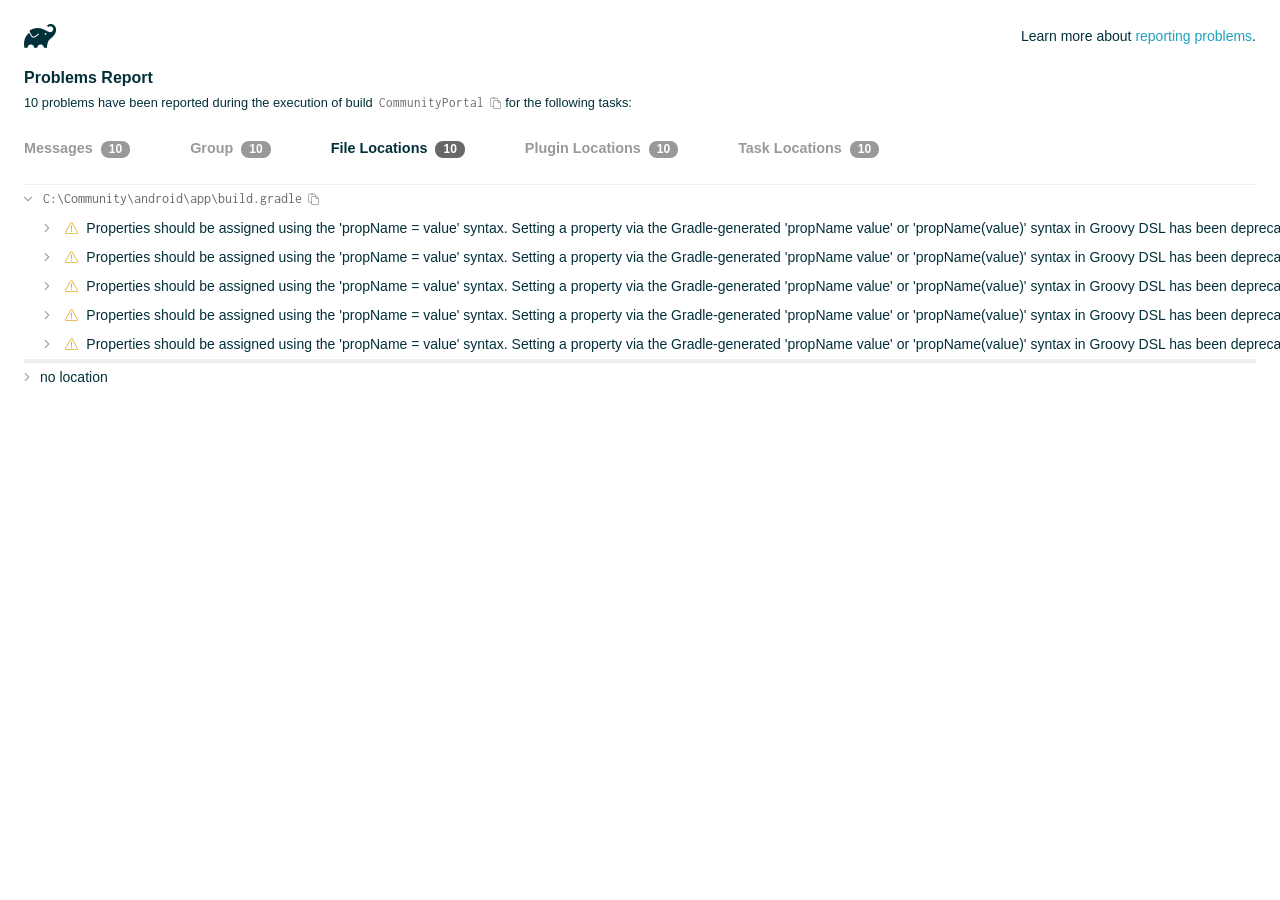
==== commit c4e2875c: "Add files via upload" ====
--- a/problems-report.html
+++ b/problems-report.html
@@ -225,13 +225,11 @@
 .header {
     display: flex;
     flex-wrap: wrap;
-    position: fixed;
     top: 0;
     left: 0;
     width: 100%;
-    padding: 24px 24px 0 24px;
+    padding-top: 24px;
     background-color: white;
-    z-index: 1;
 }
 
 .learn-more {
@@ -250,8 +248,6 @@
 
 .content {
     font-size: 0.875rem;
-    padding: 240px 0 48px;
-    overflow-x: auto;
     white-space: nowrap;
 }
 
@@ -650,12 +646,12 @@
 <script type="text/javascript">
 function configurationCacheProblems() { return (
 // begin-report-data
-{"diagnostics":[{"locations":[{"pluginId":"com.android.internal.application"}],"problem":[{"text":"Declaring dependencies using multi-string notation has been deprecated."}],"severity":"WARNING","problemDetails":[{"text":"This will fail with an error in Gradle 10."}],"contextualLabel":"Declaring dependencies using multi-string notation has been deprecated.","documentationLink":"https://docs.gradle.org/9.1.0/userguide/upgrading_version_9.html#dependency_multi_string_notation","problemId":[{"name":"deprecation","displayName":"Deprecation"},{"name":"declaring-dependencies-using-multi-string-notation","displayName":"Declaring dependencies using multi-string notation has been deprecated."}],"solutions":[[{"text":"Please use single-string notation instead: \"com.android.tools.lint:lint-gradle:31.7.3\"."}]]},{"locations":[{"pluginId":"com.android.internal.application"}],"problem":[{"text":"Declaring dependencies using multi-string notation has been deprecated."}],"severity":"WARNING","problemDetails":[{"text":"This will fail with an error in Gradle 10."}],"contextualLabel":"Declaring dependencies using multi-string notation has been deprecated.","documentationLink":"https://docs.gradle.org/9.1.0/userguide/upgrading_version_9.html#dependency_multi_string_notation","problemId":[{"name":"deprecation","displayName":"Deprecation"},{"name":"declaring-dependencies-using-multi-string-notation","displayName":"Declaring dependencies using multi-string notation has been deprecated."}],"solutions":[[{"text":"Please use single-string notation instead: \"com.android.tools.build:aapt2:8.7.3-12006047:windows\"."}]]},{"locations":[{"pluginId":"com.android.internal.application"}],"problem":[{"text":"Declaring 'crunchPngs' as a property using an 'is-' method with a Boolean type on com.android.build.gradle.internal.dsl.BuildType$AgpDecorated has been deprecated."}],"severity":"WARNING","problemDetails":[{"text":"Starting with Gradle 10, this property will no longer be treated like a property."}],"contextualLabel":"Declaring 'crunchPngs' as a property using an 'is-' method with a Boolean type on com.android.build.gradle.internal.dsl.BuildType$AgpDecorated has been deprecated.","documentationLink":"https://docs.gradle.org/9.1.0/userguide/upgrading_version_8.html#groovy_boolean_properties","problemId":[{"name":"deprecation","displayName":"Deprecation"},{"name":"declaring-crunchpngs-as-a-property-using-an-is-method-with-a-boolean-type-on-com-android-build-gradle-internal-dsl-buildtype-agpdecorated","displayName":"Declaring 'crunchPngs' as a property using an 'is-' method with a Boolean type on com.android.build.gradle.internal.dsl.BuildType$AgpDecorated has been deprecated."}],"solutions":[[{"text":"Add a method named 'getCrunchPngs' with the same behavior and mark the old one with @Deprecated, or change the type of 'com.android.build.gradle.internal.dsl.BuildType$AgpDecorated.isCrunchPngs' (and the setter) to 'boolean'."}],[{"text":"The combination of method name and return type is not consistent with Java Bean property rules."}]]},{"locations":[{"pluginId":"com.android.internal.application"}],"problem":[{"text":"Declaring 'useProguard' as a property using an 'is-' method with a Boolean type on com.android.build.gradle.internal.dsl.BuildType has been deprecated."}],"severity":"WARNING","problemDetails":[{"text":"Starting with Gradle 10, this property will no longer be treated like a property."}],"contextualLabel":"Declaring 'useProguard' as a property using an 'is-' method with a Boolean type on com.android.build.gradle.internal.dsl.BuildType has been deprecated.","documentationLink":"https://docs.gradle.org/9.1.0/userguide/upgrading_version_8.html#groovy_boolean_properties","problemId":[{"name":"deprecation","displayName":"Deprecation"},{"name":"declaring-useproguard-as-a-property-using-an-is-method-with-a-boolean-type-on-com-android-build-gradle-internal-dsl-buildtype","displayName":"Declaring 'useProguard' as a property using an 'is-' method with a Boolean type on com.android.build.gradle.internal.dsl.BuildType has been deprecated."}],"solutions":[[{"text":"Add a method named 'getUseProguard' with the same behavior and mark the old one with @Deprecated, or change the type of 'com.android.build.gradle.internal.dsl.BuildType.isUseProguard' (and the setter) to 'boolean'."}],[{"text":"The combination of method name and return type is not consistent with Java Bean property rules."}]]},{"problem":[{"text":"Properties should be assigned using the 'propName = value' syntax. Setting a property via the Gradle-generated 'propName value' or 'propName(value)' syntax in Groovy DSL has been deprecated."}],"severity":"WARNING","problemDetails":[{"text":"This is scheduled to be removed in Gradle 10."}],"contextualLabel":"Properties should be assigned using the 'propName = value' syntax. Setting a property via the Gradle-generated 'propName value' or 'propName(value)' syntax in Groovy DSL has been deprecated.","documentationLink":"https://docs.gradle.org/9.1.0/userguide/upgrading_version_8.html#groovy_space_assignment_syntax","problemId":[{"name":"deprecation","displayName":"Deprecation"},{"name":"properties-should-be-assigned-using-the-propname-value-syntax-setting-a-property-via-the-gradle-generated-propname-value-or-propname-value-syntax-in-groovy-dsl","displayName":"Properties should be assigned using the 'propName = value' syntax. Setting a property via the Gradle-generated 'propName value' or 'propName(value)' syntax in Groovy DSL has been deprecated."}],"solutions":[[{"text":"Use assignment ('namespace = <value>') instead."}]]},{"problem":[{"text":"Properties should be assigned using the 'propName = value' syntax. Setting a property via the Gradle-generated 'propName value' or 'propName(value)' syntax in Groovy DSL has been deprecated."}],"severity":"WARNING","problemDetails":[{"text":"This is scheduled to be removed in Gradle 10."}],"contextualLabel":"Properties should be assigned using the 'propName = value' syntax. Setting a property via the Gradle-generated 'propName value' or 'propName(value)' syntax in Groovy DSL has been deprecated.","documentationLink":"https://docs.gradle.org/9.1.0/userguide/upgrading_version_8.html#groovy_space_assignment_syntax","problemId":[{"name":"deprecation","displayName":"Deprecation"},{"name":"properties-should-be-assigned-using-the-propname-value-syntax-setting-a-property-via-the-gradle-generated-propname-value-or-propname-value-syntax-in-groovy-dsl","displayName":"Properties should be assigned using the 'propName = value' syntax. Setting a property via the Gradle-generated 'propName value' or 'propName(value)' syntax in Groovy DSL has been deprecated."}],"solutions":[[{"text":"Use assignment ('compileSdk = <value>') instead."}]]},{"problem":[{"text":"Properties should be assigned using the 'propName = value' syntax. Setting a property via the Gradle-generated 'propName value' or 'propName(value)' syntax in Groovy DSL has been deprecated."}],"severity":"WARNING","problemDetails":[{"text":"This is scheduled to be removed in Gradle 10."}],"contextualLabel":"Properties should be assigned using the 'propName = value' syntax. Setting a property via the Gradle-generated 'propName value' or 'propName(value)' syntax in Groovy DSL has been deprecated.","documentationLink":"https://docs.gradle.org/9.1.0/userguide/upgrading_version_8.html#groovy_space_assignment_syntax","problemId":[{"name":"deprecation","displayName":"Deprecation"},{"name":"properties-should-be-assigned-using-the-propname-value-syntax-setting-a-property-via-the-gradle-generated-propname-value-or-propname-value-syntax-in-groovy-dsl","displayName":"Properties should be assigned using the 'propName = value' syntax. Setting a property via the Gradle-generated 'propName value' or 'propName(value)' syntax in Groovy DSL has been deprecated."}],"solutions":[[{"text":"Use assignment ('minSdk = <value>') instead."}]]},{"problem":[{"text":"Properties should be assigned using the 'propName = value' syntax. Setting a property via the Gradle-generated 'propName value' or 'propName(value)' syntax in Groovy DSL has been deprecated."}],"severity":"WARNING","problemDetails":[{"text":"This is scheduled to be removed in Gradle 10."}],"contextualLabel":"Properties should be assigned using the 'propName = value' syntax. Setting a property via the Gradle-generated 'propName value' or 'propName(value)' syntax in Groovy DSL has been deprecated.","documentationLink":"https://docs.gradle.org/9.1.0/userguide/upgrading_version_8.html#groovy_space_assignment_syntax","problemId":[{"name":"deprecation","displayName":"Deprecation"},{"name":"properties-should-be-assigned-using-the-propname-value-syntax-setting-a-property-via-the-gradle-generated-propname-value-or-propname-value-syntax-in-groovy-dsl","displayName":"Properties should be assigned using the 'propName = value' syntax. Setting a property via the Gradle-generated 'propName value' or 'propName(value)' syntax in Groovy DSL has been deprecated."}],"solutions":[[{"text":"Use assignment ('targetSdk = <value>') instead."}]]}],"problemsReport":{"totalProblemCount":8,"buildName":"CommunityPortal","requestedTasks":":app:assembleDebug","documentationLink":"https://docs.gradle.org/9.1.0/userguide/reporting_problems.html","documentationLinkCaption":"Problem report","summaries":[]}}
+{"diagnostics":[{"locations":[{"pluginId":"com.android.internal.application"}],"problem":[{"text":"Declaring dependencies using multi-string notation has been deprecated."}],"severity":"WARNING","problemDetails":[{"text":"This will fail with an error in Gradle 10."}],"contextualLabel":"Declaring dependencies using multi-string notation has been deprecated.","documentationLink":"https://docs.gradle.org/9.2.0/userguide/upgrading_version_9.html#dependency_multi_string_notation","problemId":[{"name":"deprecation","displayName":"Deprecation"},{"name":"declaring-dependencies-using-multi-string-notation","displayName":"Declaring dependencies using multi-string notation has been deprecated."}],"solutions":[[{"text":"Please use single-string notation instead: \"com.android.tools.lint:lint-gradle:31.7.3\"."}]]},{"locations":[{"pluginId":"com.android.internal.application"}],"problem":[{"text":"Declaring dependencies using multi-string notation has been deprecated."}],"severity":"WARNING","problemDetails":[{"text":"This will fail with an error in Gradle 10."}],"contextualLabel":"Declaring dependencies using multi-string notation has been deprecated.","documentationLink":"https://docs.gradle.org/9.2.0/userguide/upgrading_version_9.html#dependency_multi_string_notation","problemId":[{"name":"deprecation","displayName":"Deprecation"},{"name":"declaring-dependencies-using-multi-string-notation","displayName":"Declaring dependencies using multi-string notation has been deprecated."}],"solutions":[[{"text":"Please use single-string notation instead: \"com.android.tools.build:aapt2:8.7.3-12006047:windows\"."}]]},{"locations":[{"pluginId":"com.android.internal.application"}],"problem":[{"text":"Declaring 'crunchPngs' as a property using an 'is-' method with a Boolean type on com.android.build.gradle.internal.dsl.BuildType$AgpDecorated has been deprecated."}],"severity":"WARNING","problemDetails":[{"text":"Starting with Gradle 10, this property will no longer be treated like a property."}],"contextualLabel":"Declaring 'crunchPngs' as a property using an 'is-' method with a Boolean type on com.android.build.gradle.internal.dsl.BuildType$AgpDecorated has been deprecated.","documentationLink":"https://docs.gradle.org/9.2.0/userguide/upgrading_version_8.html#groovy_boolean_properties","problemId":[{"name":"deprecation","displayName":"Deprecation"},{"name":"declaring-crunchpngs-as-a-property-using-an-is-method-with-a-boolean-type-on-com-android-build-gradle-internal-dsl-buildtype-agpdecorated","displayName":"Declaring 'crunchPngs' as a property using an 'is-' method with a Boolean type on com.android.build.gradle.internal.dsl.BuildType$AgpDecorated has been deprecated."}],"solutions":[[{"text":"Add a method named 'getCrunchPngs' with the same behavior and mark the old one with @Deprecated, or change the type of 'com.android.build.gradle.internal.dsl.BuildType$AgpDecorated.isCrunchPngs' (and the setter) to 'boolean'."}],[{"text":"The combination of method name and return type is not consistent with Java Bean property rules."}]]},{"locations":[{"pluginId":"com.android.internal.application"}],"problem":[{"text":"Declaring 'useProguard' as a property using an 'is-' method with a Boolean type on com.android.build.gradle.internal.dsl.BuildType has been deprecated."}],"severity":"WARNING","problemDetails":[{"text":"Starting with Gradle 10, this property will no longer be treated like a property."}],"contextualLabel":"Declaring 'useProguard' as a property using an 'is-' method with a Boolean type on com.android.build.gradle.internal.dsl.BuildType has been deprecated.","documentationLink":"https://docs.gradle.org/9.2.0/userguide/upgrading_version_8.html#groovy_boolean_properties","problemId":[{"name":"deprecation","displayName":"Deprecation"},{"name":"declaring-useproguard-as-a-property-using-an-is-method-with-a-boolean-type-on-com-android-build-gradle-internal-dsl-buildtype","displayName":"Declaring 'useProguard' as a property using an 'is-' method with a Boolean type on com.android.build.gradle.internal.dsl.BuildType has been deprecated."}],"solutions":[[{"text":"Add a method named 'getUseProguard' with the same behavior and mark the old one with @Deprecated, or change the type of 'com.android.build.gradle.internal.dsl.BuildType.isUseProguard' (and the setter) to 'boolean'."}],[{"text":"The combination of method name and return type is not consistent with Java Bean property rules."}]]},{"locations":[{"path":"C:\\Community\\android\\app\\build.gradle","line":8}],"problem":[{"text":"Properties should be assigned using the 'propName = value' syntax. Setting a property via the Gradle-generated 'propName value' or 'propName(value)' syntax in Groovy DSL has been deprecated."}],"severity":"WARNING","problemDetails":[{"text":"This is scheduled to be removed in Gradle 10."}],"contextualLabel":"Properties should be assigned using the 'propName = value' syntax. Setting a property via the Gradle-generated 'propName value' or 'propName(value)' syntax in Groovy DSL has been deprecated.","documentationLink":"https://docs.gradle.org/9.2.0/userguide/upgrading_version_8.html#groovy_space_assignment_syntax","problemId":[{"name":"deprecation","displayName":"Deprecation"},{"name":"properties-should-be-assigned-using-the-propname-value-syntax-setting-a-property-via-the-gradle-generated-propname-value-or-propname-value-syntax-in-groovy-dsl","displayName":"Properties should be assigned using the 'propName = value' syntax. Setting a property via the Gradle-generated 'propName value' or 'propName(value)' syntax in Groovy DSL has been deprecated."}],"solutions":[[{"text":"Use assignment ('namespace = <value>') instead."}]]},{"locations":[{"path":"C:\\Community\\android\\app\\build.gradle","line":9}],"problem":[{"text":"Properties should be assigned using the 'propName = value' syntax. Setting a property via the Gradle-generated 'propName value' or 'propName(value)' syntax in Groovy DSL has been deprecated."}],"severity":"WARNING","problemDetails":[{"text":"This is scheduled to be removed in Gradle 10."}],"contextualLabel":"Properties should be assigned using the 'propName = value' syntax. Setting a property via the Gradle-generated 'propName value' or 'propName(value)' syntax in Groovy DSL has been deprecated.","documentationLink":"https://docs.gradle.org/9.2.0/userguide/upgrading_version_8.html#groovy_space_assignment_syntax","problemId":[{"name":"deprecation","displayName":"Deprecation"},{"name":"properties-should-be-assigned-using-the-propname-value-syntax-setting-a-property-via-the-gradle-generated-propname-value-or-propname-value-syntax-in-groovy-dsl","displayName":"Properties should be assigned using the 'propName = value' syntax. Setting a property via the Gradle-generated 'propName value' or 'propName(value)' syntax in Groovy DSL has been deprecated."}],"solutions":[[{"text":"Use assignment ('compileSdk = <value>') instead."}]]},{"locations":[{"path":"C:\\Community\\android\\app\\build.gradle","line":12}],"problem":[{"text":"Properties should be assigned using the 'propName = value' syntax. Setting a property via the Gradle-generated 'propName value' or 'propName(value)' syntax in Groovy DSL has been deprecated."}],"severity":"WARNING","problemDetails":[{"text":"This is scheduled to be removed in Gradle 10."}],"contextualLabel":"Properties should be assigned using the 'propName = value' syntax. Setting a property via the Gradle-generated 'propName value' or 'propName(value)' syntax in Groovy DSL has been deprecated.","documentationLink":"https://docs.gradle.org/9.2.0/userguide/upgrading_version_8.html#groovy_space_assignment_syntax","problemId":[{"name":"deprecation","displayName":"Deprecation"},{"name":"properties-should-be-assigned-using-the-propname-value-syntax-setting-a-property-via-the-gradle-generated-propname-value-or-propname-value-syntax-in-groovy-dsl","displayName":"Properties should be assigned using the 'propName = value' syntax. Setting a property via the Gradle-generated 'propName value' or 'propName(value)' syntax in Groovy DSL has been deprecated."}],"solutions":[[{"text":"Use assignment ('buildConfig = <value>') instead."}]]},{"locations":[{"path":"C:\\Community\\android\\app\\build.gradle","line":17}],"problem":[{"text":"Properties should be assigned using the 'propName = value' syntax. Setting a property via the Gradle-generated 'propName value' or 'propName(value)' syntax in Groovy DSL has been deprecated."}],"severity":"WARNING","problemDetails":[{"text":"This is scheduled to be removed in Gradle 10."}],"contextualLabel":"Properties should be assigned using the 'propName = value' syntax. Setting a property via the Gradle-generated 'propName value' or 'propName(value)' syntax in Groovy DSL has been deprecated.","documentationLink":"https://docs.gradle.org/9.2.0/userguide/upgrading_version_8.html#groovy_space_assignment_syntax","problemId":[{"name":"deprecation","displayName":"Deprecation"},{"name":"properties-should-be-assigned-using-the-propname-value-syntax-setting-a-property-via-the-gradle-generated-propname-value-or-propname-value-syntax-in-groovy-dsl","displayName":"Properties should be assigned using the 'propName = value' syntax. Setting a property via the Gradle-generated 'propName value' or 'propName(value)' syntax in Groovy DSL has been deprecated."}],"solutions":[[{"text":"Use assignment ('minSdk = <value>') instead."}]]},{"locations":[{"path":"C:\\Community\\android\\app\\build.gradle","line":18}],"problem":[{"text":"Properties should be assigned using the 'propName = value' syntax. Setting a property via the Gradle-generated 'propName value' or 'propName(value)' syntax in Groovy DSL has been deprecated."}],"severity":"WARNING","problemDetails":[{"text":"This is scheduled to be removed in Gradle 10."}],"contextualLabel":"Properties should be assigned using the 'propName = value' syntax. Setting a property via the Gradle-generated 'propName value' or 'propName(value)' syntax in Groovy DSL has been deprecated.","documentationLink":"https://docs.gradle.org/9.2.0/userguide/upgrading_version_8.html#groovy_space_assignment_syntax","problemId":[{"name":"deprecation","displayName":"Deprecation"},{"name":"properties-should-be-assigned-using-the-propname-value-syntax-setting-a-property-via-the-gradle-generated-propname-value-or-propname-value-syntax-in-groovy-dsl","displayName":"Properties should be assigned using the 'propName = value' syntax. Setting a property via the Gradle-generated 'propName value' or 'propName(value)' syntax in Groovy DSL has been deprecated."}],"solutions":[[{"text":"Use assignment ('targetSdk = <value>') instead."}]]},{"locations":[{"pluginId":"com.android.internal.application"}],"problem":[{"text":"Declaring 'wearAppUnbundled' as a property using an 'is-' method with a Boolean type on com.android.build.api.variant.impl.ApplicationVariantImpl has been deprecated."}],"severity":"WARNING","problemDetails":[{"text":"Starting with Gradle 10, this property will no longer be treated like a property."}],"contextualLabel":"Declaring 'wearAppUnbundled' as a property using an 'is-' method with a Boolean type on com.android.build.api.variant.impl.ApplicationVariantImpl has been deprecated.","documentationLink":"https://docs.gradle.org/9.2.0/userguide/upgrading_version_8.html#groovy_boolean_properties","problemId":[{"name":"deprecation","displayName":"Deprecation"},{"name":"declaring-wearappunbundled-as-a-property-using-an-is-method-with-a-boolean-type-on-com-android-build-api-variant-impl-applicationvariantimpl","displayName":"Declaring 'wearAppUnbundled' as a property using an 'is-' method with a Boolean type on com.android.build.api.variant.impl.ApplicationVariantImpl has been deprecated."}],"solutions":[[{"text":"Add a method named 'getWearAppUnbundled' with the same behavior and mark the old one with @Deprecated, or change the type of 'com.android.build.api.variant.impl.ApplicationVariantImpl.isWearAppUnbundled' (and the setter) to 'boolean'."}],[{"text":"The combination of method name and return type is not consistent with Java Bean property rules."}]]}],"problemsReport":{"totalProblemCount":10,"buildName":"CommunityPortal","requestedTasks":"","documentationLink":"https://docs.gradle.org/9.2.0/userguide/reporting_problems.html","documentationLinkCaption":"Problem report","summaries":[]}}
 // end-report-data
 );}
 </script>
                 <script type="text/javascript">
-                !function(n,t){"object"==typeof exports&&"object"==typeof module?module.exports=t():"function"==typeof define&&define.amd?define([],t):"object"==typeof exports?exports["configuration-cache-report"]=t():n["configuration-cache-report"]=t()}(this,(()=>(({70:function(){void 0===ArrayBuffer.isView&&(ArrayBuffer.isView=function(n){return null!=n&&null!=n.__proto__&&n.__proto__.__proto__===Int8Array.prototype.__proto__}),void 0===Math.imul&&(Math.imul=function(n,t){return(4294901760&n)*(65535&t)+(65535&n)*(0|t)|0}),this["configuration-cache-report"]=function(n){"use strict";var t,r,i,e,u,o,f,s,c,a,h,l,_,v,d,g,w,b,p,m,k,q,y,B,C,x,j,P,I,S,z,T,E,L,N,A,M,F,D,O,R,H,$,G,U,V,Q,Z,Y,W,K,X,J,nn,tn,rn,en,un,on,fn,sn,cn,an,hn,ln,_n,vn,dn,gn,wn,bn,pn,mn,kn,qn,yn,Bn,Cn,xn,jn,Pn,In,Sn,zn,Tn,En,Ln,Nn,An,Mn=Math.imul,Fn=ArrayBuffer.isView;function Dn(n,t){if(!(t>=0))throw _u(ce("Requested element count "+t+" is less than zero."));return function(n,t){if(!(t>=0))throw _u(ce("Requested element count "+t+" is less than zero."));if(0===t)return Ct();if(t>=n.length)return function(n){switch(n.length){case 0:return Ct();case 1:return qr(n[0]);default:return function(n){return Hr(function(n){return new It(n,!1)}(n))}(n)}}(n);if(1===t)return qr(n[0]);var r=0,i=Rr(),e=0,u=n.length;n:for(;e<u;){var o=n[e];if(e=e+1|0,i.d(o),(r=r+1|0)===t)break n}return i}(n,rt(n.length-t|0,0))}function On(n,t,r,i,e,u,o){return t=t===A?", ":t,r=r===A?"":r,i=i===A?"":i,e=e===A?-1:e,u=u===A?"...":u,o=o===A?null:o,function(n,t,r,i,e,u,o,f){r=r===A?", ":r,i=i===A?"":i,e=e===A?"":e,u=u===A?-1:u,o=o===A?"...":o,f=f===A?null:f,t.e(i);var s=0,c=0,a=n.length;n:for(;c<a;){var h=n[c];if(c=c+1|0,(s=s+1|0)>1&&t.e(r),!(u<0||s<=u))break n;Jt(t,h,f)}return u>=0&&s>u&&t.e(o),t.e(e),t}(n,Bi(),t,r,i,e,u,o).toString()}function Rn(n){return n.length-1|0}function Hn(n,t){if(null==t){var r=0,i=n.length-1|0;if(r<=i)do{var e=r;if(r=r+1|0,null==n[e])return e}while(r<=i)}else{var u=0,o=n.length-1|0;if(u<=o)do{var f=u;if(u=u+1|0,le(t,n[f]))return f}while(u<=o)}return-1}function $n(n,t,r,i,e,u,o){return t=t===A?", ":t,r=r===A?"":r,i=i===A?"":i,e=e===A?-1:e,u=u===A?"...":u,o=o===A?null:o,Gn(n,Bi(),t,r,i,e,u,o).toString()}function Gn(n,t,r,i,e,u,o,f){r=r===A?", ":r,i=i===A?"":i,e=e===A?"":e,u=u===A?-1:u,o=o===A?"...":o,f=f===A?null:f,t.e(i);var s=0,c=n.f();n:for(;c.g();){var a=c.h();if((s=s+1|0)>1&&t.e(r),!(u<0||s<=u))break n;Jt(t,a,f)}return u>=0&&s>u&&t.e(o),t.e(e),t}function Un(n){if(n.i())throw xu("List is empty.");return n.j(0)}function Vn(n){return new tt(n)}function Qn(n){if(Ke(n,Di)){var t;switch(n.k()){case 0:t=Ct();break;case 1:t=qr(Ke(n,Fi)?n.j(0):n.f().h());break;default:t=Zn(n)}return t}return xt(Xn(n))}function Zn(n){return Hr(n)}function Yn(n){if(Ke(n,Di)&&n.k()<=1)return Qn(n);var t=Xn(n);return function(n){var t=(n.k()/2|0)-1|0;if(t<0)return br();var r=jt(n),i=0;if(i<=t)do{var e=i;i=i+1|0;var u=n.j(e);n.f4(e,n.j(r)),n.f4(r,u),r=r-1|0}while(e!==t)}(t),t}function Wn(n,t){if(!(t>=0))throw _u(ce("Requested element count "+t+" is less than zero."));return function(n,t){if(!(t>=0))throw _u(ce("Requested element count "+t+" is less than zero."));if(0===t)return Ct();if(Ke(n,Di)){if(t>=n.k())return Qn(n);if(1===t)return qr(function(n){if(Ke(n,Fi))return Un(n);var t=n.f();if(!t.g())throw xu("Collection is empty.");return t.h()}(n))}var r=0,i=Rr(),e=n.f();n:for(;e.g();){var u=e.h();if(i.d(u),(r=r+1|0)===t)break n}return xt(i)}(n,rt(n.k()-t|0,0))}function Kn(n,t){if(!(t>=0))throw _u(ce("Requested element count "+t+" is less than zero."));if(0===t)return Ct();var r=n.k();if(t>=r)return Qn(n);if(1===t)return qr(Jn(n));var i=Rr();if(Ke(n,bi)){var e=r-t|0;if(e<r)do{var u=e;e=e+1|0,i.d(n.j(u))}while(e<r)}else for(var o=n.l(r-t|0);o.g();){var f=o.h();i.d(f)}return i}function Xn(n){return Ke(n,Di)?Zn(n):nt(n,Or())}function Jn(n){if(n.i())throw xu("List is empty.");return n.j(jt(n))}function nt(n,t){for(var r=n.f();r.g();){var i=r.h();t.d(i)}return t}function tt(n){this.n_1=n}function rt(n,t){return n<t?t:n}function it(n,t){return n>t?t:n}function et(n,t){return Kt().q(n,t,-1)}function ut(n,t){return new Ft(n,t)}function ot(n){var t=n.f();if(!t.g())return Ct();var r=t.h();if(!t.g())return qr(r);var i=Or();for(i.d(r);t.g();)i.d(t.h());return i}function ft(n){this.r_1=n}function st(n,t){this.s_1=n,this.t_1=t}function ct(){}function at(n){this.x_1=n,this.w_1=0}function ht(n,t){this.a1_1=n,at.call(this,n),_t().b1(t,this.a1_1.k()),this.w_1=t}function lt(){t=this}function _t(){return null==t&&new lt,t}function vt(){_t(),ct.call(this)}function dt(n){this.h1_1=n}function gt(n,t){return t===n?"(this Map)":Vi(t)}function wt(n,t){var r;n:{for(var i=n.o().f();i.g();){var e=i.h();if(le(e.j1(),t)){r=e;break n}}r=null}return r}function bt(){r=this}function pt(){return null==r&&new bt,r}function mt(n){this.q1_1=n,ct.call(this)}function kt(){pt(),this.n1_1=null,this.o1_1=null}function qt(){i=this}function yt(){return null==i&&new qt,i}function Bt(n){return n.length>0?ou(n):Ct()}function Ct(){return null==e&&new Pt,e}function xt(n){switch(n.k()){case 0:return Ct();case 1:return qr(n.j(0));default:return n}}function jt(n){return n.k()-1|0}function Pt(){e=this,this.z1_1=new ke(-1478467534,-1720727600)}function It(n,t){this.b2_1=n,this.c2_1=t}function St(){u=this}function zt(){return null==u&&new St,u}function Tt(n,t){return Ke(n,Di)?n.k():t}function Et(n,t){if(Ke(t,Di))return n.m(t);for(var r=!1,i=t.f();i.g();){var e=i.h();n.d(e)&&(r=!0)}return r}function Lt(){}function Nt(n,t){this.h2_1=n,this.g2_1=n.i2_1.l(function(n,t){if(!(0<=t&&t<=n.k()))throw du("Position index "+t+" must be in range ["+Ve(0,n.k())+"].");return n.k()-t|0}(n,t))}function At(n){vt.call(this),this.i2_1=n}function Mt(n){this.k2_1=n,this.j2_1=n.l2_1.f()}function Ft(n,t){this.l2_1=n,this.m2_1=t}function Dt(n){for(;n.n2_1.g();){var t=n.n2_1.h();if(n.q2_1.t2_1(t)===n.q2_1.s2_1)return n.p2_1=t,n.o2_1=1,br()}n.o2_1=0}function Ot(n){this.q2_1=n,this.n2_1=n.r2_1.f(),this.o2_1=-1,this.p2_1=null}function Rt(n,t,r){t=t===A||t,this.r2_1=n,this.s2_1=t,this.t2_1=r}function Ht(){return null==o&&new $t,o}function $t(){o=this,this.u2_1=new ke(1993859828,793161749)}function Gt(n,t,r){return Ut(Ut(n,r)-Ut(t,r)|0,r)}function Ut(n,t){var r=n%t|0;return r>=0?r:r+t|0}function Vt(){f=this,this.p_1=new Zt(1,0)}function Qt(){return null==f&&new Vt,f}function Zt(n,t){Qt(),Xt.call(this,n,t,1)}function Yt(n,t,r){Lt.call(this),this.d3_1=r,this.e3_1=t,this.f3_1=this.d3_1>0?n<=t:n>=t,this.g3_1=this.f3_1?n:this.e3_1}function Wt(){s=this}function Kt(){return null==s&&new Wt,s}function Xt(n,t,r){if(Kt(),0===r)throw _u("Step must be non-zero.");if(r===mr().MIN_VALUE)throw _u("Step must be greater than Int.MIN_VALUE to avoid overflow on negation.");this.z2_1=n,this.a3_1=function(n,t,r){var i;if(r>0)i=n>=t?t:t-Gt(t,n,r)|0;else{if(!(r<0))throw _u("Step is zero.");i=n<=t?t:t+Gt(n,t,0|-r)|0}return i}(n,t,r),this.b3_1=r}function Jt(n,t,r){null!=r?n.e(r(t)):null==t||nu(t)?n.e(t):t instanceof Mi?n.i3(t.h3_1):n.e(Vi(t))}function nr(n,t,r){if(n===t)return!0;if(!(r=r!==A&&r))return!1;var i=xi(n),e=xi(t);return i===e||le(new Mi(ne(Li(i).toLowerCase(),0)),new Mi(ne(Li(e).toLowerCase(),0)))}function tr(n){return re(n)-1|0}function rr(n,t,r,i){return r=r===A?0:r,(i=i!==A&&i)||"string"!=typeof n?ir(n,t,r,re(n),i):n.indexOf(t,r)}function ir(n,t,r,i,e,u){var o=(u=u!==A&&u)?et(it(r,tr(n)),rt(i,0)):Ve(rt(r,0),it(i,re(n)));if("string"==typeof n&&"string"==typeof t){var f=o.z2_1,s=o.a3_1,c=o.b3_1;if(c>0&&f<=s||c<0&&s<=f)do{var a=f;if(f=f+c|0,Ti(t,0,n,a,re(t),e))return a}while(a!==s)}else{var h=o.z2_1,l=o.a3_1,_=o.b3_1;if(_>0&&h<=l||_<0&&l<=h)do{var v=h;if(h=h+_|0,fr(t,0,n,v,re(t),e))return v}while(v!==l)}return-1}function er(n){var t=0,r=re(n)-1|0,i=!1;n:for(;t<=r;){var e=ji(ne(n,i?r:t));if(i){if(!e)break n;r=r-1|0}else e?t=t+1|0:i=!0}return ie(n,t,r+1|0)}function ur(n,t){return ce(ie(n,t.y2(),t.c3()+1|0))}function or(n,t,r,i,e){r=r===A?0:r,i=i!==A&&i,sr(e=e===A?0:e);var u,o,f=ou(t);return new hr(n,r,e,(u=f,o=i,function(n,t){var r=function(n,t,r,i){if(!i&&1===t.k()){var e=function(n){if(Ke(n,Fi))return function(n){var t;switch(n.k()){case 0:throw xu("List is empty.");case 1:t=n.j(0);break;default:throw _u("List has more than one element.")}return t}(n);var t=n.f();if(!t.g())throw xu("Collection is empty.");var r=t.h();if(t.g())throw _u("Collection has more than one element.");return r}(t),u=rr(n,e,r);return u<0?null:_r(u,e)}var o=Ve(rt(r,0),re(n));if("string"==typeof n){var f=o.z2_1,s=o.a3_1,c=o.b3_1;if(c>0&&f<=s||c<0&&s<=f)do{var a,h=f;f=f+c|0;n:{for(var l=t.f();l.g();){var _=l.h();if(Ti(_,0,n,h,_.length,i)){a=_;break n}}a=null}if(null!=a)return _r(h,a)}while(h!==s)}else{var v=o.z2_1,d=o.a3_1,g=o.b3_1;if(g>0&&v<=d||g<0&&d<=v)do{var w,b=v;v=v+g|0;n:{for(var p=t.f();p.g();){var m=p.h();if(fr(m,0,n,b,m.length,i)){w=m;break n}}w=null}if(null!=w)return _r(b,w)}while(b!==d)}return null}(n,u,t,o);return null==r?null:_r(r.t3_1,r.u3_1.length)}))}function fr(n,t,r,i,e,u){if(i<0||t<0||t>(re(n)-e|0)||i>(re(r)-e|0))return!1;var o=0;if(o<e)do{var f=o;if(o=o+1|0,!nr(ne(n,t+f|0),ne(r,i+f|0),u))return!1}while(o<e);return!0}function sr(n){if(!(n>=0))throw _u(ce("Limit must be non-negative, but was "+n))}function cr(n){if(n.l3_1<0)n.j3_1=0,n.m3_1=null;else{var t;if(n.o3_1.r3_1>0?(n.n3_1=n.n3_1+1|0,t=n.n3_1>=n.o3_1.r3_1):t=!1,t||n.l3_1>re(n.o3_1.p3_1))n.m3_1=Ve(n.k3_1,tr(n.o3_1.p3_1)),n.l3_1=-1;else{var r=n.o3_1.s3_1(n.o3_1.p3_1,n.l3_1);if(null==r)n.m3_1=Ve(n.k3_1,tr(n.o3_1.p3_1)),n.l3_1=-1;else{var i=r.v3(),e=r.w3();n.m3_1=function(n,t){return t<=mr().MIN_VALUE?Qt().p_1:Ve(n,t-1|0)}(n.k3_1,i),n.k3_1=i+e|0,n.l3_1=n.k3_1+(0===e?1:0)|0}}n.j3_1=1}}function ar(n){this.o3_1=n,this.j3_1=-1,this.k3_1=function(n,t,r){if(0>r)throw _u("Cannot coerce value to an empty range: maximum "+r+" is less than minimum 0.");return n<0?0:n>r?r:n}(n.q3_1,0,re(n.p3_1)),this.l3_1=this.k3_1,this.m3_1=null,this.n3_1=0}function hr(n,t,r,i){this.p3_1=n,this.q3_1=t,this.r3_1=r,this.s3_1=i}function lr(n,t){this.t3_1=n,this.u3_1=t}function _r(n,t){return new lr(n,t)}function vr(){}function dr(){}function gr(){}function wr(){c=this}function br(){return null==c&&new wr,c}function pr(){a=this,this.MIN_VALUE=-2147483648,this.MAX_VALUE=2147483647,this.SIZE_BYTES=4,this.SIZE_BITS=32}function mr(){return null==a&&new pr,a}function kr(n){for(var t=[],r=n.f();r.g();)t.push(r.h());return t}function qr(n){return 0===(t=[n]).length?Or():Hr(new It(t,!0));var t}function yr(n){return n<0&&function(){throw Pu("Index overflow has happened.")}(),n}function Br(n){return void 0!==n.toArray?n.toArray():kr(n)}function Cr(n){return function(n,t){for(var r=0,i=n.length;r<i;){var e=n[r];r=r+1|0,t.d(e)}return t}(t=[n],(r=t.length,i=de(ve(ni)),function(n,t,r){Mr.call(r),ni.call(r),r.y5_1=function(n){return Kr(n,0,de(ve(Xr)))}(n)}(r,0,i),i));var t,r,i}function xr(){ct.call(this)}function jr(n){this.j4_1=n,this.h4_1=0,this.i4_1=-1}function Pr(n,t){this.n4_1=n,jr.call(this,n),_t().b1(t,this.n4_1.k()),this.h4_1=t}function Ir(){xr.call(this),this.o4_1=0}function Sr(n){this.r4_1=n}function zr(n){this.s4_1=n}function Tr(n,t){this.t4_1=n,this.u4_1=t}function Er(){Mr.call(this)}function Lr(n){this.x4_1=n,Mr.call(this)}function Nr(n){this.e5_1=n,xr.call(this)}function Ar(){kt.call(this),this.c5_1=null,this.d5_1=null}function Mr(){xr.call(this)}function Fr(){h=this;var n=Rr();n.c_1=!0,this.i5_1=n}function Dr(){return null==h&&new Fr,h}function Or(){return n=de(ve(Gr)),t=[],Gr.call(n,t),n;var n,t}function Rr(n){return t=de(ve(Gr)),r=[],Gr.call(t,r),t;var t,r}function Hr(n){return function(n,t){var r;return r=Br(n),Gr.call(t,r),t}(n,de(ve(Gr)))}function $r(n,t){return _t().e1(t,n.k()),t}function Gr(n){Dr(),Ir.call(this),this.b_1=n,this.c_1=!1}function Ur(n,t,r,i,e){if(r===i)return n;var u=(r+i|0)/2|0,o=Ur(n,t,r,u,e),f=Ur(n,t,u+1|0,i,e),s=o===t?n:t,c=r,a=u+1|0,h=r;if(h<=i)do{var l=h;if(h=h+1|0,c<=u&&a<=i){var _=o[c],v=f[a];e.compare(_,v)<=0?(s[l]=_,c=c+1|0):(s[l]=v,a=a+1|0)}else c<=u?(s[l]=o[c],c=c+1|0):(s[l]=f[a],a=a+1|0)}while(l!==i);return s}function Vr(n,t){return(3&n)-(3&t)|0}function Qr(){_=this}function Zr(n){this.n5_1=n,Er.call(this)}function Yr(n){return function(n,t){Ar.call(t),Xr.call(t),t.t5_1=n,t.u5_1=n.w5()}(new ui((null==_&&new Qr,_)),n),n}function Wr(){return Yr(de(ve(Xr)))}function Kr(n,t,r){if(Yr(r),!(n>=0))throw _u(ce("Negative initial capacity: "+n));if(!(t>=0))throw _u(ce("Non-positive load factor: "+t));return r}function Xr(){this.v5_1=null}function Jr(n,t){return Mr.call(t),ni.call(t),t.y5_1=n,t}function ni(){}function ti(n,t){var r=ii(n,n.h6_1.m5(t));if(null==r)return null;var i=r;if(null!=i&&Xe(i))return ri(i,n,t);var e=i;return n.h6_1.l5(e.j1(),t)?e:null}function ri(n,t,r){var i;n:{for(var e=0,u=n.length;e<u;){var o=n[e];if(e=e+1|0,t.h6_1.l5(o.j1(),r)){i=o;break n}}i=null}return i}function ii(n,t){var r=n.i6_1[t];return void 0===r?null:r}function ei(n){this.g6_1=n,this.z5_1=-1,this.a6_1=Object.keys(n.i6_1),this.b6_1=-1,this.c6_1=null,this.d6_1=!1,this.e6_1=-1,this.f6_1=null}function ui(n){this.h6_1=n,this.i6_1=this.k6(),this.j6_1=0}function oi(){}function fi(n){this.n6_1=n,this.l6_1=null,this.m6_1=null,this.m6_1=this.n6_1.y6_1.v6_1}function si(){v=this;var n,t=(_i(0,0,n=de(ve(vi))),n);t.x6_1=!0,this.e7_1=t}function ci(){return null==v&&new si,v}function ai(n,t,r){this.d7_1=n,Tr.call(this,t,r),this.b7_1=null,this.c7_1=null}function hi(n){this.y6_1=n,Er.call(this)}function li(){return Yr(n=de(ve(vi))),vi.call(n),n.w6_1=Wr(),n;var n}function _i(n,t,r){return Kr(n,t,r),vi.call(r),r.w6_1=Wr(),r}function vi(){ci(),this.v6_1=null,this.x6_1=!1}function di(){d=this;var n=gi(0),t=n.y5_1;(t instanceof vi?t:pe()).j5(),this.f7_1=n}function gi(n){return function(n,t){return function(n,t,r){Jr(function(n,t){return _i(n,t,de(ve(vi)))}(n,t),r),wi.call(r)}(n,0,t),t}(n,de(ve(wi)))}function wi(){null==d&&new di}function bi(){}function pi(){}function mi(n){pi.call(this),this.k7_1=n}function ki(){qi.call(this)}function qi(){pi.call(this),this.m7_1=""}function yi(){if(!w){w=!0;var n="undefined"!=typeof process&&process.versions&&!!process.versions.node;g=n?new mi(process.stdout):new ki}}function Bi(){return n=de(ve(Ci)),Ci.call(n,""),n;var n}function Ci(n){this.o7_1=void 0!==n?n:""}function xi(n){var t=Li(n).toUpperCase();return t.length>1?n:ne(t,0)}function ji(n){return function(n){return 9<=n&&n<=13||28<=n&&n<=32||160===n||n>4096&&(5760===n||8192<=n&&n<=8202||8232===n||8233===n||8239===n||8287===n||12288===n)}(n)}function Pi(){b=this,this.q7_1=new RegExp("[\\\\^$*+?.()|[\\]{}]","g"),this.r7_1=new RegExp("[\\\\$]","g"),this.s7_1=new RegExp("\\$","g")}function Ii(){return null==b&&new Pi,b}function Si(n,t){Ii(),this.v7_1=n,this.w7_1=function(n){if(Ke(n,Di)){var t;switch(n.k()){case 0:t=Ht();break;case 1:t=Cr(Ke(n,Fi)?n.j(0):n.f().h());break;default:t=nt(n,gi(n.k()))}return t}return function(n){switch(n.k()){case 0:return Ht();case 1:return Cr(n.f().h());default:return n}}(nt(n,(r=de(ve(wi)),Jr(li(),r),wi.call(r),r)));var r}(t),this.x7_1=new RegExp(n,$n(t,"","gu",A,A,A,zi)),this.y7_1=null,this.z7_1=null}function zi(n){return n.d8_1}function Ti(n,t,r,i,e,u){return fr(n,t,r,i,e,u=u!==A&&u)}function Ei(n,t){return n-t|0}function Li(n){return String.fromCharCode(n)}function Ni(){p=this,this.e8_1=0,this.f8_1=65535,this.g8_1=55296,this.h8_1=56319,this.i8_1=56320,this.j8_1=57343,this.k8_1=55296,this.l8_1=57343,this.m8_1=2,this.n8_1=16}function Ai(){return null==p&&new Ni,p}function Mi(n){Ai(),this.h3_1=n}function Fi(){}function Di(){}function Oi(){}function Ri(){}function Hi(){}function $i(){}function Gi(){m=this}function Ui(n,t){null==m&&new Gi,this.p8_1=n,this.q8_1=t}function Vi(n){var t=null==n?null:ce(n);return null==t?"null":t}function Qi(n){return new Zi(n)}function Zi(n){this.t8_1=n,this.s8_1=0}function Yi(){return Ji(),k}function Wi(){return Ji(),q}function Ki(){return Ji(),y}function Xi(){return Ji(),B}function Ji(){x||(x=!0,k=new ArrayBuffer(8),q=new Float64Array(Yi()),new Float32Array(Yi()),y=new Int32Array(Yi()),Wi()[0]=-1,B=0!==Ki()[0]?1:0,C=1-Xi()|0)}function ne(n,t){var r;if(te(n)){var i,e=n.charCodeAt(t);if(Ai(),e<0?i=!0:(Ai(),i=e>65535),i)throw _u("Invalid Char code: "+e);r=Ue(e)}else r=n.y3(t);return r}function te(n){return"string"==typeof n}function re(n){return te(n)?n.length:n.x3()}function ie(n,t,r){return te(n)?n.substring(t,r):n.z3(t,r)}function ee(n){return ce(n)}function ue(n,t){var r;switch(typeof n){case"number":r="number"==typeof t?oe(n,t):t instanceof ke?oe(n,t.w8()):fe(n,t);break;case"string":case"boolean":r=fe(n,t);break;default:r=function(n,t){return n.a4(t)}(n,t)}return r}function oe(n,t){var r;if(n<t)r=-1;else if(n>t)r=1;else if(n===t){var i;if(0!==n)i=0;else{var e=1/n;i=e===1/t?0:e<0?-1:1}r=i}else r=n!=n?t!=t?0:1:-1;return r}function fe(n,t){return n<t?-1:n>t?1:0}function se(n){if(!("kotlinHashCodeValue$"in n)){var t=4294967296*Math.random()|0,r=new Object;r.value=t,r.enumerable=!1,Object.defineProperty(n,"kotlinHashCodeValue$",r)}return n.kotlinHashCodeValue$}function ce(n){return null==n?"null":function(n){return!!Ye(n)||Fn(n)}(n)?"[...]":n.toString()}function ae(n){if(null==n)return 0;var t;switch(typeof n){case"object":t="function"==typeof n.hashCode?n.hashCode():se(n);break;case"function":t=se(n);break;case"number":t=function(n){return Ji(),(0|n)===n?Ge(n):(Wi()[0]=n,Mn(Ki()[(Ji(),C)],31)+Ki()[Xi()]|0)}(n);break;case"boolean":t=n?1:0;break;default:t=he(String(n))}return t}function he(n){var t=0,r=0,i=n.length-1|0;if(r<=i)do{var e=r;r=r+1|0;var u=n.charCodeAt(e);t=Mn(t,31)+u|0}while(e!==i);return t}function le(n,t){return null==n?null==t:null!=t&&("object"==typeof n&&"function"==typeof n.equals?n.equals(t):n!=n?t!=t:"number"==typeof n&&"number"==typeof t?n===t&&(0!==n||1/n==1/t):n===t)}function _e(n,t){null!=Error.captureStackTrace?Error.captureStackTrace(n,t):n.stack=(new Error).stack}function ve(n){return n.prototype}function de(n){return Object.create(n)}function ge(n,t,r){Error.call(n),function(n,t,r){var i=eu(Object.getPrototypeOf(n));if(!(1&i)){var e;if(null==t){var u;if(null!==t){var o=null==r?null:r.toString();u=null==o?A:o}else u=A;e=u}else e=t;n.message=e}2&i||(n.cause=r),n.name=Object.getPrototypeOf(n).constructor.name}(n,t,r)}function we(n){var t;return null==n?function(){throw Eu()}():t=n,t}function be(){throw Nu()}function pe(){throw Mu()}function me(){j=this,this.x8_1=new ke(0,-2147483648),this.y8_1=new ke(-1,2147483647),this.z8_1=8,this.a9_1=64}function ke(n,t){null==j&&new me,gr.call(this),this.u8_1=n,this.v8_1=t}function qe(){return $e(),P}function ye(){return $e(),I}function Be(){return $e(),S}function Ce(){return $e(),T}function xe(){return $e(),E}function je(n,t){if($e(),Te(n,t))return 0;var r=Ne(n),i=Ne(t);return r&&!i?-1:!r&&i?1:Ne(Ie(n,t))?-1:1}function Pe(n,t){$e();var r=n.v8_1>>>16|0,i=65535&n.v8_1,e=n.u8_1>>>16|0,u=65535&n.u8_1,o=t.v8_1>>>16|0,f=65535&t.v8_1,s=t.u8_1>>>16|0,c=0,a=0,h=0,l=0;return c=(c=c+((a=(a=a+((h=(h=h+((l=l+(u+(65535&t.u8_1)|0)|0)>>>16|0)|0)+(e+s|0)|0)>>>16|0)|0)+(i+f|0)|0)>>>16|0)|0)+(r+o|0)|0,new ke((h&=65535)<<16|(l&=65535),(c&=65535)<<16|(a&=65535))}function Ie(n,t){return $e(),Pe(n,t.e9())}function Se(n,t){if($e(),Ae(n))return qe();if(Ae(t))return qe();if(Te(n,Ce()))return Me(t)?Ce():qe();if(Te(t,Ce()))return Me(n)?Ce():qe();if(Ne(n))return Ne(t)?Se(Fe(n),Fe(t)):Fe(Se(Fe(n),t));if(Ne(t))return Fe(Se(n,Fe(t)));if(De(n,xe())&&De(t,xe()))return Oe(ze(n)*ze(t));var r=n.v8_1>>>16|0,i=65535&n.v8_1,e=n.u8_1>>>16|0,u=65535&n.u8_1,o=t.v8_1>>>16|0,f=65535&t.v8_1,s=t.u8_1>>>16|0,c=65535&t.u8_1,a=0,h=0,l=0,_=0;return l=l+((_=_+Mn(u,c)|0)>>>16|0)|0,_&=65535,h=(h=h+((l=l+Mn(e,c)|0)>>>16|0)|0)+((l=(l&=65535)+Mn(u,s)|0)>>>16|0)|0,l&=65535,a=(a=(a=a+((h=h+Mn(i,c)|0)>>>16|0)|0)+((h=(h&=65535)+Mn(e,s)|0)>>>16|0)|0)+((h=(h&=65535)+Mn(u,f)|0)>>>16|0)|0,h&=65535,a=a+(((Mn(r,c)+Mn(i,s)|0)+Mn(e,f)|0)+Mn(u,o)|0)|0,new ke(l<<16|_,(a&=65535)<<16|h)}function ze(n){return $e(),4294967296*n.v8_1+function(n){return $e(),n.u8_1>=0?n.u8_1:4294967296+n.u8_1}(n)}function Te(n,t){return $e(),n.v8_1===t.v8_1&&n.u8_1===t.u8_1}function Ee(n,t){if($e(),t<2||36<t)throw mu("radix out of range: "+t);if(Ae(n))return"0";if(Ne(n)){if(Te(n,Ce())){var r=Le(t),i=n.d9(r),e=Ie(Se(i,r),n).g9();return Ee(i,t)+e.toString(t)}return"-"+Ee(Fe(n),t)}for(var u=2===t?31:t<=10?9:t<=21?7:t<=35?6:5,o=Oe(Math.pow(t,u)),f=n,s="";;){var c=f.d9(o),a=Ie(f,Se(c,o)).g9().toString(t);if(Ae(f=c))return a+s;for(;a.length<u;)a="0"+a;s=a+s}}function Le(n){return $e(),new ke(n,n<0?-1:0)}function Ne(n){return $e(),n.v8_1<0}function Ae(n){return $e(),0===n.v8_1&&0===n.u8_1}function Me(n){return $e(),!(1&~n.u8_1)}function Fe(n){return $e(),n.e9()}function De(n,t){return $e(),je(n,t)<0}function Oe(n){if($e(),(t=n)!=t)return qe();if(n<=-0x8000000000000000)return Ce();if(n+1>=0x8000000000000000)return $e(),z;if(n<0)return Fe(Oe(-n));var t,r=4294967296;return new ke(n%r|0,n/r|0)}function Re(n,t){return $e(),je(n,t)>0}function He(n,t){return $e(),je(n,t)>=0}function $e(){L||(L=!0,P=Le(0),I=Le(1),S=Le(-1),z=new ke(-1,2147483647),T=new ke(0,-2147483648),E=Le(16777216))}function Ge(n){return n instanceof ke?n.g9():function(n){return n>2147483647?2147483647:n<-2147483648?-2147483648:0|n}(n)}function Ue(n){var t;return t=function(n){return n<<16>>16}(Ge(n)),function(n){return 65535&n}(t)}function Ve(n,t){return new Zt(n,t)}function Qe(n,t,r,i){return Ze("class",n,t,r,i,null)}function Ze(n,t,r,i,e,u){return{kind:n,simpleName:t,associatedObjectKey:r,associatedObjects:i,suspendArity:e,$kClass$:A,iid:u}}function Ye(n){return Array.isArray(n)}function We(n,t,r,i,e,u,o,f){null!=i&&(n.prototype=Object.create(i.prototype),n.prototype.constructor=n);var s=r(t,u,o,null==f?[]:f);n.$metadata$=s,null!=e&&((null!=s.iid?n:n.prototype).$imask$=function(n){for(var t=1,r=[],i=0,e=n.length;i<e;){var u=n[i];i=i+1|0;var o=t,f=u.prototype.$imask$,s=null==f?u.$imask$:f;null!=s&&(r.push(s),o=s.length);var c=u.$metadata$.iid,a=null==c?null:(l=void 0,v=1<<(31&(h=c)),(l=new Int32Array(1+(h>>5)|0))[_=h>>5]=l[_]|v,l);null!=a&&(r.push(a),o=Math.max(o,a.length)),o>t&&(t=o)}var h,l,_,v;return function(n,t){for(var r=0,i=new Int32Array(n);r<n;){for(var e=r,u=0,o=0,f=t.length;o<f;){var s=t[o];o=o+1|0,e<s.length&&(u|=s[e])}i[e]=u,r=r+1|0}return i}(t,r)}(e))}function Ke(n,t){return function(n,t){var r=n.$imask$;return null!=r&&function(n,t){var r=t>>5;if(r>n.length)return!1;var i=1<<(31&t);return!(0===(n[r]&i))}(r,t)}(n,t.$metadata$.iid)}function Xe(n){return!!Ye(n)&&!n.$type$}function Je(n){var t;switch(typeof n){case"string":case"number":case"boolean":case"function":t=!0;break;default:t=n instanceof Object}return t}function nu(n){return"string"==typeof n||Ke(n,vr)}function tu(n,t,r,i){return Ze("interface",n,t,r,i,(null==N&&(N=0),N=ru()+1|0,ru()))}function ru(){if(null!=N)return N;!function(){throw Du("lateinit property iid has not been initialized")}()}function iu(n,t,r,i){return Ze("object",n,t,r,i,null)}function eu(n){var t=n.constructor,r=null==t?null:t.$metadata$,i=null==r?null:r.errorInfo;if(null!=i)return i;var e,u=0;if(uu(n,"message")&&(u|=1),uu(n,"cause")&&(u|=2),3!==u){var o=(e=n,Object.getPrototypeOf(e));o!=Error.prototype&&(u|=eu(o))}return null!=r&&(r.errorInfo=u),u}function uu(n,t){return n.hasOwnProperty(t)}function ou(n){return new Gr(n)}function fu(n,t,r){for(var i=new Int32Array(r),e=0,u=0,o=0,f=0,s=n.length;f<s;){var c=ne(n,f);f=f+1|0;var a=t[c];if(u|=(31&a)<<o,a<32){var h=e;e=h+1|0,i[h]=u,u=0,o=0}else o=o+5|0}return i}function su(n,t){for(var r=0,i=n.length-1|0,e=-1,u=0;r<=i;)if(t>(u=n[e=(r+i|0)/2|0]))r=e+1|0;else{if(t===u)return e;i=e-1|0}return e-(t<u?1:0)|0}function cu(){M=this;var n="ABCDEFGHIJKLMNOPQRSTUVWXYZabcdefghijklmnopqrstuvwxyz0123456789+/",t=new Int32Array(128),r=0,i=re(n)-1|0;if(r<=i)do{var e=r;r=r+1|0,t[ne(n,e)]=e}while(r<=i);var u=fu("[base64]/DxENVNU+B9zCwBwBPPCkDPNnBPqDYY1R8B7FkFgTgwGgwUwmBgKwBuBScmEP/BPPPPPPrBP8B7F1B/ErBqC6B7BiBmBfQsBUwCw/KwqIwLwETPcPjQgJxFgBlBsD",t,222),o=new Int32Array(u.length),f=0,s=u.length-1|0;if(f<=s)do{var c=f;f=f+1|0,o[c]=0===c?u[c]:o[c-1|0]+u[c]|0}while(f<=s);this.h9_1=o,this.i9_1=fu("[base64]/BPPPPPPBPf4FrBjEhBpC3B5BKaWPrBOwCk/KsCuLqDHPbPxPsFtEaaqDL",t,222),this.j9_1=fu("[base64]//v+85BkwvoIsgoyI4yguI0whiwEowri4CoghsJowgqYowgm4DkwgsY/nwnzPowhmYkg6wI8yggZswikwHgxgmIoxgqYkwgk4DkxgmIkgoioBsgssoBgzgyI8g9gL8g9kI0wgwJoxgkoC0wgioFkw/[base64]//3q16B///q1qBH/qlqq9Bholqq9B1i00a1q10qD1op1HkwmigEigiy6Cptogq1Bixo1kDq7/j00B2qgoBWGFm1lz50B6s5q1+BGWhggzhwBFFhgk4//Bo2jigE8wguI8wguI8wgugUog1qoB4qjmIwwi2KgkYHHH4lBgiFWkgIWoghssMmz5smrBZ3q1y50B5sm7gzBtz1smzB5smz50BqzqtmzB5sgzqzBF2/9//5BowgoIwmnkzPkwgk4C8ys65BkgoqI0wgy6FghquZo2giY0ghiIsgh24B4ghsQ8QF/v1q1OFs0O8iCHHF1qggz/B8wg6Iznv+//B08QgohsjK0QGFk7hsQ4gB",t,222)}function au(){return null==M&&new cu,M}function hu(){F=this,this.k9_1=new Int32Array([170,186,688,704,736,837,890,7468,7544,7579,8305,8319,8336,8560,9424,11388,42652,42864,43e3,43868]),this.l9_1=new Int32Array([1,1,9,2,5,1,1,63,1,37,1,1,13,16,26,2,2,1,2,4])}function lu(){return null==F&&new hu,F}function _u(n){var t=function(n,t){return yu(n,t),vu.call(t),t}(n,de(ve(vu)));return _e(t,_u),t}function vu(){_e(this,vu)}function du(n){var t=function(n,t){return yu(n,t),gu.call(t),t}(n,de(ve(gu)));return _e(t,du),t}function gu(){_e(this,gu)}function wu(n){var t=function(n,t){return yu(n,t),bu.call(t),t}(n,de(ve(bu)));return _e(t,wu),t}function bu(){_e(this,bu)}function pu(n,t){return ge(t,n),ku.call(t),t}function mu(n){var t=pu(n,de(ve(ku)));return _e(t,mu),t}function ku(){_e(this,ku)}function qu(n){return function(n){ge(n),ku.call(n)}(n),Bu.call(n),n}function yu(n,t){return pu(n,t),Bu.call(t),t}function Bu(){_e(this,Bu)}function Cu(){var n,t=(qu(n=de(ve(ju))),ju.call(n),n);return _e(t,Cu),t}function xu(n){var t=function(n,t){return yu(n,t),ju.call(t),t}(n,de(ve(ju)));return _e(t,xu),t}function ju(){_e(this,ju)}function Pu(n){var t=function(n,t){return yu(n,t),Iu.call(t),t}(n,de(ve(Iu)));return _e(t,Pu),t}function Iu(){_e(this,Iu)}function Su(){var n,t=(qu(n=de(ve(Tu))),Tu.call(n),n);return _e(t,Su),t}function zu(n){var t=function(n,t){return yu(n,t),Tu.call(t),t}(n,de(ve(Tu)));return _e(t,zu),t}function Tu(){_e(this,Tu)}function Eu(){var n,t=(qu(n=de(ve(Lu))),Lu.call(n),n);return _e(t,Eu),t}function Lu(){_e(this,Lu)}function Nu(){var n,t=(qu(n=de(ve(Au))),Au.call(n),n);return _e(t,Nu),t}function Au(){_e(this,Au)}function Mu(){var n,t=(qu(n=de(ve(Fu))),Fu.call(n),n);return _e(t,Mu),t}function Fu(){_e(this,Fu)}function Du(n){var t=function(n,t){return yu(n,t),Ou.call(t),t}(n,de(ve(Ou)));return _e(t,Du),t}function Ou(){_e(this,Ou)}function Ru(n,t){var r,i=n.className;return(r="(^|.*\\s+)"+t+"($|\\s+.*)",function(n,t){return Si.call(t,n,Ht()),t}(r,de(ve(Si)))).a8(i)}function Hu(n,t){this.o9_1=n,this.p9_1=t}function $u(n){this.q9_1=n}function Gu(n,t,r){var i,e=Gf(),u=ro(),o=$f().ga(t),f=ro();if(0===re(r))i=Of();else{var s=n.ia_1,c=null==s?null:new $u(s).v9(r,"Copy reference to the clipboard");i=null==c?Of():c}return e.ja([u,o,f,i])}function Uu(n){n=n===A?null:n,this.ia_1=n}function Vu(n,t,r){to.call(this),this.ma_1=n,this.na_1=t,this.oa_1=r}function Qu(n,t){this.ra_1=n,this.sa_1=t}function Zu(n,t){to.call(this),this.va_1=n,this.wa_1=t}function Yu(n,t){to.call(this),this.xa_1=n,this.ya_1=t}function Wu(n){to.call(this),this.za_1=n}function Ku(n){to.call(this),this.ab_1=n}function Xu(n){to.call(this),this.bb_1=n}function Ju(n,t){to.call(this),this.cb_1=n,this.db_1=t}function no(n){to.call(this),this.eb_1=n}function to(){}function ro(){return so(),D}function io(){return so(),O}function eo(){return so(),R}function uo(){return so(),H}function oo(n){return so(),Gf().fb(us(fo),n)}function fo(n){return so(),n.gb(["invisible-text","text-for-copy"]),br()}function so(){$||($=!0,D=oo("`"),O=oo(" "),R=oo("("),H=oo(")"))}function co(n,t){to.call(this),this.hb_1=n,this.ib_1=t}function ao(n){to.call(this),this.jb_1=n}function ho(n,t){to.call(this),this.kb_1=n,this.lb_1=t}function lo(n){to.call(this),this.mb_1=n}function _o(n){to.call(this),this.nb_1=n}function vo(n){to.call(this),this.ob_1=n}function go(n,t,r){to.call(this),this.pb_1=n,this.qb_1=t,this.rb_1=r}function wo(n){to.call(this),this.sb_1=n}function bo(n){to.call(this),this.tb_1=n}function po(n){return n.xb_1.vb_1.k()}function mo(){if(Z)return br();Z=!0,G=new jo("Inputs",0,"Build configuration inputs"),U=new jo("ByMessage",1,"Problems grouped by message"),V=new jo("ByLocation",2,"Problems grouped by location"),Q=new jo("IncompatibleTasks",3,"Incompatible tasks")}function ko(n){Fc.call(this),this.yb_1=n}function qo(n){Fc.call(this),this.ac_1=n}function yo(n){Fc.call(this),this.bc_1=n}function Bo(n){Fc.call(this),this.cc_1=n}function Co(n){Po.call(this),this.dc_1=n}function xo(n,t,r,i,e,u,o,f){this.ec_1=n,this.fc_1=t,this.gc_1=r,this.hc_1=i,this.ic_1=e,this.jc_1=u,this.kc_1=o,this.lc_1=f}function jo(n,t,r){Ui.call(this,n,t),this.qc_1=r}function Po(){Oc.call(this)}function Io(n,t){var r=Hf(),i=us(Oo),e=Hf().y9(us(Ro),[]),u=function(n,t){var r,i=Hf(),e=us(Vo),u=Gf().ga("Learn more about the "),o=Yf();return i.y9(e,[u,o.fb(us((r=t,function(n){return n.bd(r.tc_1),br()})),t.sc_1),Gf().ga(".")])}(0,t.gc_1),o=Hf().y9(us(Ho),[zo(0,t)]),f=Hf();return r.y9(i,[e,u,o,f.y9(us($o),[No(0,Qo(),t.lc_1,po(t.jc_1)),No(0,Zo(),t.lc_1,po(t.hc_1)),No(0,Yo(),t.lc_1,po(t.ic_1)),No(0,Wo(),t.lc_1,po(t.kc_1))])])}function So(n,t){var r,i,e=Hf(),u=us(Go);switch(t.lc_1.q8_1){case 0:r=Mo(0,t.jc_1,((i=function(n){return new yo(n)}).callableName="<init>",i));break;case 3:r=Mo(0,t.kc_1,function(){var n=function(n){return new Bo(n)};return n.callableName="<init>",n}());break;case 1:r=Mo(0,t.hc_1,function(){var n=function(n){return new qo(n)};return n.callableName="<init>",n}());break;case 2:r=Mo(0,t.ic_1,function(){var n=function(n){return new ko(n)};return n.callableName="<init>",n}());break;default:be()}return e.y9(u,[r])}function zo(n,t){return Hf().ja([Lo(0,t),To(0,t)])}function To(n,t){for(var r=Hf(),i=t.fc_1,e=Or(),u=0,o=i.f();o.g();){var f=o.h(),s=u;u=s+1|0,Et(e,0===yr(s)?qr(Eo(Xo(),f)):Bt([Wf().ja([]),Eo(Xo(),f)]))}return r.ha(e)}function Eo(n,t){return Uf().ja([Uc(t)])}function Lo(n,t){return Rf().ja([$c().ka(t.ec_1)])}function No(n,t,r,i){var e,u,o;return Hf().y9(us((e=i,u=t,o=r,function(n){return n.t9("group-selector"),0===e?(n.t9("group-selector--disabled"),br()):u.equals(o)?(n.t9("group-selector--active"),br()):(n.u9(function(n){return function(t){return new Co(n)}}(u)),br()),br()})),[Gf().rc(t.qc_1,[Ao(0,i)])])}function Ao(n,t){return Gf().y9(us(Uo),[io(),eo(),Gf().ga(""+t),uo()])}function Mo(n,t,r){return function(n,t,r){var i,e=Hf(),u=Vf();return e.ja([u.ha(Ps(t,(i=r,function(n){var t,r=n.cd().ub_1;return r instanceof Zu?Kc(i,(Xo(),(t=function(n){return Fo(0,n)}).callableName="viewNode",t),n,r.va_1,r.wa_1,Rc()):r instanceof Yu?Kc(i,function(){var n=function(n){return Fo(0,n)};return n.callableName="viewNode",n}(Xo()),n,r.xa_1,r.ya_1,Hc()):r instanceof co?Kc(i,function(){var n=function(n){return Fo(0,n)};return n.callableName="viewNode",n}(Xo()),n,r.hb_1,r.ib_1,A,Ao(Xo(),n.cd().vb_1.k())):r instanceof Vu?Wc(i,n,r):Kc(i,function(){var n=function(n){return Fo(0,n)};return n.callableName="viewNode",n}(Xo()),n,r)})))])}(0,t.xb_1.uc().vc(),r)}function Fo(n,t){var r;return t instanceof ao?Vc((r=t,function(n){return n.ed("project "),n.fd(r.jb_1),br()})):t instanceof go?Vc(function(n){return function(t){return t.ed(n.pb_1+" "),t.fd(n.qb_1),t.ed(" of "),t.fd(n.rb_1),br()}}(t)):t instanceof vo?Vc(function(n){return function(t){return t.ed("system property "),t.fd(n.ob_1),br()}}(t)):t instanceof ho?Vc(function(n){return function(t){return t.ed("task "),t.fd(n.kb_1),t.ed(" of type "),t.fd(n.lb_1),br()}}(t)):t instanceof _o?Vc(function(n){return function(t){return t.ed("bean of type "),t.fd(n.nb_1),br()}}(t)):t instanceof wo?Vc(function(n){return function(t){return t.ed(n.sb_1),br()}}(t)):t instanceof bo?Vc(function(n){return function(t){return t.ed("class "),t.fd(n.tb_1),br()}}(t)):t instanceof no?Vc(function(n){return function(t){return t.ed(n.eb_1),br()}}(t)):t instanceof Wu?Uc(t.za_1):t instanceof Ju?Jo(t):Gf().ga(ce(t))}function Do(n){return n.t9("report-wrapper"),br()}function Oo(n){return n.t9("header"),br()}function Ro(n){return n.t9("gradle-logo"),br()}function Ho(n){return n.t9("title"),br()}function $o(n){return n.t9("groups"),br()}function Go(n){return n.t9("content"),br()}function Uo(n){return n.t9("group-selector__count"),br()}function Vo(n){return n.t9("learn-more"),br()}function Qo(){return mo(),G}function Zo(){return mo(),U}function Yo(){return mo(),V}function Wo(){return mo(),Q}function Ko(){Y=this}function Xo(){return null==Y&&new Ko,Y}function Jo(n){var t;return Yf().fb(us((t=n,function(n){return n.t9("documentation-button"),n.bd(t.cb_1),br()})),n.db_1)}function nf(n,t,r){this.kd_1=n,this.ld_1=t,this.md_1=r}function tf(n,t,r){this.nd_1=n,this.od_1=t,this.pd_1=r}function rf(n,t){for(var r=mf(n),i=t.trace,e=Rr(i.length),u=0,o=i.length;u<o;){var f,s=i[u];u=u+1|0,f=of(s),e.d(f)}return new nf(t,r,e)}function ef(n,t){var r,i=null==(r=t.kd_1.error)?null:ff(r);null==i||n.d(i)}function uf(n){return function(n,t,r){var i=null==n.error?null:new Zu(t,r);return null==i?new Yu(t,r):i}(n.kd_1,new Wu(n.ld_1),af(n.kd_1))}function of(n){var t;switch(n.kind){case"Project":t=new ao(n.path);break;case"Task":t=new ho(n.path,n.type);break;case"TaskPath":t=new lo(n.path);break;case"Bean":t=new _o(n.type);break;case"Field":t=new go("field",n.name,n.declaringType);break;case"InputProperty":t=new go("input property",n.name,n.task);break;case"OutputProperty":t=new go("output property",n.name,n.task);break;case"SystemProperty":t=new vo(n.name);break;case"PropertyUsage":t=new go("property",n.name,n.from);break;case"BuildLogic":t=new wo(n.location);break;case"BuildLogicClass":t=new bo(n.type);break;default:t=new no("Gradle runtime")}return t}function ff(n){var t=n.parts;if(null==t){var r=n.summary;return null==r?null:new Wu(mf(r))}for(var i=n.summary,e=null==i?null:mf(i),u=Or(),o=Qi(t);o.g();){var f=cf(o.h());null==f||u.d(f)}for(var s=$n(u,"\n"),c=Or(),a=Qi(t);a.g();){var h=sf(a.h());null==h||c.d(h)}return new Vu(e,s,c)}function sf(n){var t=cf(n);if(null==t)return null;var r,i,e=ot(new Rt(function(n,t,r,i){var e;return ut(or(n,["\r\n","\n","\r"],A,r=r!==A&&r,i=i===A?0:i),(e=n,function(n){return ur(e,n)}))}(t),!0,bf));return new Qu(e,(r=!(null==n.internalText),i=e.k(),r&&i>1?Cs():null))}function cf(n){var t=n.text;return null==t?n.internalText:t}function af(n){var t=n.documentationLink;return null==t?null:new Ju(t,"")}function hf(n,t){return new ds(lf(n,Ef().sd(t),Cs()))}function lf(n,t,r){return new js(n,function(n,t){var r,i=ut(Vn(n.o()),Nf);return ot(ut(new st(i,new _f(pf)),(r=t,function(n){return lf(n.v3(),n.w3().wd_1,r)})))}(t,1===Lf(t)?xs():Cs()),0===Lf(t)?Cs():r)}function _f(n){this.td_1=n}function vf(n){var t=Or(),r=n.ld_1,i=Un(r.ca_1).fa_1,e=ce(er(nu(i)?i:pe())),u=r.vd(function(n,t){var r;if(!(t>=0))throw _u(ce("Requested element count "+t+" is less than zero."));if(0===t)return Qn(n);if(Ke(n,Di)){var i=n.k()-t|0;if(i<=0)return Ct();if(1===i)return qr(function(n){if(Ke(n,Fi))return Jn(n);var t=n.f();if(!t.g())throw xu("Collection is empty.");for(var r=t.h();t.g();)r=t.h();return r}(n));if(r=Rr(),Ke(n,Fi)){if(Ke(n,bi)){var e=t,u=n.k();if(e<u)do{var o=e;e=e+1|0,r.d(n.j(o))}while(e<u)}else for(var f=n.l(t);f.g();){var s=f.h();r.d(s)}return r}}else r=Or();for(var c=0,a=n.f();a.g();){var h=a.h();c>=t?r.d(h):c=c+1|0}return xt(r)}(r.ca_1,1));return t.d(new co(new no(e),af(n.kd_1))),t.d(new Wu(u)),t.m(n.md_1),t.j5()}function df(n){var t=Or(),r=n.ld_1,i=r.vd(r.ca_1);return t.d(new Yu(new Wu(i),af(n.kd_1))),t.j5()}function gf(n){var t=Or();return t.d(uf(n)),t.m(n.md_1),ef(t,n),t.j5()}function wf(n){var t=Or();return t.m(new At(n.md_1)),t.d(uf(n)),ef(t,n),t.j5()}function bf(n){return re(n)>0}function pf(n,t){return function(n,t){return n===t?0:null==n?-1:null==t?1:ue(null!=n&&("string"==(i=typeof(r=n))||"boolean"===i||function(n){return"number"==typeof n||n instanceof ke}(r)||Ke(r,dr))?n:pe(),t);var r,i}(Vi(n.v3()),Vi(t.v3()))}function mf(n){var t;return Sf().qd((t=n,function(n){for(var r=t,i=0,e=r.length;i<e;){var u=r[i];i=i+1|0;var o=u.text;null==o||n.ed(o);var f=u.name;null==f||(n.fd(f),br())}return br()}))}function kf(n,t){return(0!==(r=n)?r.toString():"No")+" "+qf(t,n)+" "+yf(n)+" found";var r}function qf(n,t){return t<2?n:n+"s"}function yf(n){return n<=1?"was":"were"}function Bf(n,t){this.sc_1=n,this.tc_1=t}function Cf(n){jf.call(this),this.fa_1=n}function xf(n,t){jf.call(this),this.da_1=n,this.ea_1=t}function jf(){}function Pf(){this.dd_1=Or()}function If(){W=this}function Sf(){return null==W&&new If,W}function zf(n){Sf(),this.ca_1=n}function Tf(){K=this}function Ef(){return null==K&&new Tf,K}function Lf(n){return n.k()}function Nf(n){var t=n.j1(),r=n.i1();return _r(t,new Af(Ke(r,Ri)?r:pe()))}function Af(n){Ef(),this.wd_1=n}function Mf(n,t,r){var i;Df(t,n,r),i="Component mounted at #"+n.id+".",yi(),(yi(),g).j7(i)}function Ff(n){var t=document.getElementById(n);if(null==t)throw wu("'"+n+"' element missing");return t}function Df(n,t,r){var i,e,u;i=n.z9(r),e=t,u=function(n,t,r){return function(i){return Df(n,r,n.ba(i,t)),br()}}(n,r,t),_s(),e.innerHTML="",hs(e,i,u)}function Of(){return _s(),X}function Rf(){return _s(),J}function Hf(){return _s(),nn}function $f(){return _s(),tn}function Gf(){return _s(),rn}function Uf(){return _s(),en}function Vf(){return _s(),un}function Qf(){return _s(),on}function Zf(){return _s(),fn}function Yf(){return _s(),sn}function Wf(){return _s(),cn}function Kf(n){this.x9_1=n}function Xf(){an=this}function Jf(){return null==an&&new Xf,an}function ns(){hn=this,es.call(this)}function ts(){return null==hn&&new ns,hn}function rs(n,t,r,i){t=t===A?Ct():t,r=r===A?null:r,i=i===A?Ct():i,es.call(this),this.be_1=n,this.ce_1=t,this.de_1=r,this.ee_1=i}function is(){}function es(){Jf()}function us(n){_s();var t,r=Or();return n(new os((t=r,function(n){return t.d(n),br()}))),r}function os(n){this.r9_1=n}function fs(n,t){as.call(this),this.fe_1=n,this.ge_1=t}function ss(n){as.call(this),this.he_1=n}function cs(n,t){as.call(this),this.ie_1=n,this.je_1=t}function as(){}function hs(n,t,r){if(_s(),t instanceof rs)!function(n,t,r){var i=function(n,t,r){var i=n.createElement(t);return r(i),i}(we(n.ownerDocument),t,r);n.appendChild(i)}(n,t.be_1,(e=t,u=r,function(n){for(var t=e.ce_1.f();t.g();)ls(n,t.h(),u);var r=e.de_1;null==r||function(n,t){n.appendChild(we(n.ownerDocument).createTextNode(t))}(n,r);for(var i=e.ee_1.f();i.g();)hs(n,i.h(),u);return br()}));else if(t instanceof is){var i=t instanceof is?t:pe();hs(n,i.ke_1,function(n,t){return function(r){return n(t.le_1(r)),br()}}(r,i))}else if(le(t,ts()))return br();var e,u}function ls(n,t,r){var i,e;_s(),t instanceof cs?n.setAttribute(t.ie_1,t.je_1):t instanceof ss?function(n,t){for(var r=Or(),i=0,e=t.length;i<e;){var u=t[i];i=i+1|0,Ru(n,u)||r.d(u)}var o=r;if(!o.i()){var f=n.className,s=ce(er(nu(f)?f:pe())),c=Bi();c.p7(s),0!==re(s)&&c.p7(" "),Gn(o,c," "),n.className=c.toString()}}(n,[t.he_1]):t instanceof fs&&n.addEventListener(t.fe_1,(i=r,e=t,function(n){return n.stopPropagation(),i(e.ge_1(n)),br()}))}function _s(){ln||(ln=!0,X=ts(),new Kf("hr"),J=new Kf("h1"),new Kf("h2"),nn=new Kf("div"),new Kf("pre"),tn=new Kf("code"),rn=new Kf("span"),en=new Kf("small"),un=new Kf("ol"),on=new Kf("ul"),fn=new Kf("li"),sn=new Kf("a"),cn=new Kf("br"),new Kf("p"))}function vs(n){gs.call(this),this.ne_1=n}function ds(n){this.xb_1=n}function gs(){}function ws(n){return n.me(A,A,n.wb_1.ad())}function bs(){_n=this}function ps(){return null==_n&&new bs,_n}function ms(){if(gn)return br();gn=!0,vn=new ys("Collapsed",0),dn=new ys("Expanded",1)}function ks(n){Bs.call(this),this.ve_1=n}function qs(n,t,r){Bs.call(this),this.se_1=n,this.te_1=t,this.ue_1=r}function ys(n,t){Ui.call(this,n,t)}function Bs(){}function Cs(){return ms(),vn}function xs(){return ms(),dn}function js(n,t,r){t=t===A?Ct():t,r=r===A?Cs():r,this.ub_1=n,this.vb_1=t,this.wb_1=r}function Ps(n,t){return ot(ut(n,(r=t,function(n){return function(n,t){var r,i=n.cd(),e=Zf(),u=t(n),o=i.vb_1;r=null==(i.wb_1.equals(xs())&&!o.i()?o:null)?null:function(n,t){return Qf().ha(function(n,t){return Ps(n.vc(),t)}(n,t))}(n,t);var f=r;return e.ja([u,null==f?Of():f])}(n,r)})));var r}function Is(){if(xn)return br();xn=!0,kn=new Ss("ByMessage",0,"Messages"),qn=new Ss("ByGroup",1,"Group"),yn=new Ss("ByFileLocation",2,"File Locations"),Bn=new Ss("ByPluginLocation",3,"Plugin Locations"),Cn=new Ss("ByTaskLocation",4,"Task Locations")}function Ss(n,t,r){Ui.call(this,n,t),this.cf_1=r}function zs(n,t){this.df_1=n,this.ef_1=t}function Ts(n,t){this.ff_1=n,this.gf_1=t}function Es(n,t,r){ec();for(var i=Or(),e=li(),u=0,o=n.length;u<o;){var f=n[u];u=u+1|0;var s=f.locations;null==s||0===s.length?i.d(Os(f)):r(f,e)||i.d(Os(f))}var c=function(n,t,r){ec();for(var i=n.w1(),e=Rr(Tt(i,10)),u=i.f();u.g();){var o;o=u.h().t3_1,e.d(o)}var f=Zn(e);return t.i()||f.d(new js(new oc(Sf().rd("no location"),!0),t)),r>0&&f.d(Ns(r)),f}(e,i,t);return new ds(new js(new uc("text"),c))}function Ls(n){return ec(),t=n,function(n,r){var i,e=n.locations;if(null==e)i=null;else{for(var u=Or(),o=Qi(e);o.g();){var f=o.h();null!=t(f)&&u.d(f)}i=u}var s,c=i;if(null==c||c.i())s=!1;else{for(var a=c.f();a.g();){var h=a.h();As(r,we(t(h)),n,h)}s=!0}return s};var t}function Ns(n){return ec(),new js(new Wu(Sf().rd(n+" more problem"+(n>1?"s have":" has")+" been skipped")))}function As(n,t,r,i){ec();var e,u,o=n.v1(t);if(null==o){var f=Or(),s=_r(new js(new oc(Sf().qd((u=t,function(n){return n.fd(u),br()}))),f,xs()),f);n.h5(t,s),e=s}else e=o;e.u3_1.d(Os(r,i))}function Ms(n,t,r,i){var e,u;if(t=t===A?Or():t,r=r===A?li():r,i===A){var o=(ec(),mn);u=o+1|0,ec(),mn=u,e=o}else e=i;i=e,this.hf_1=n,this.if_1=t,this.jf_1=r,this.kf_1=i}function Fs(n,t){if(ec(),t.i())return null;for(var r,i=n,e=null,u=t.f();u.g();){var o=u.h();r=e;var f,s=i,c=o.ef_1+" ("+o.df_1+")",a=s.v1(c);if(null==a){var h=Or(),l=new Ms(new js(new oc(Sf().qd(Ys(o))),h,xs()),h);s.h5(c,l),f=l}else f=a;e=f,null==r||we(r).if_1.u(we(e).hf_1)||we(r).if_1.d(we(e).hf_1),i=we(e).jf_1}return e}function Ds(n,t){if(ec(),n.k()===t.length){var r;n:{var i=function(n,t){var r=t.length,i=Tt(n,10),e=Rr(Math.min(i,r)),u=0,o=n.f();t:for(;o.g();){var f,s=o.h();if(u>=r)break t;var c=u;u=c+1|0,f=_r(s,t[c]),e.d(f)}return e}(n,t);if(Ke(i,Di)&&i.i())r=!0;else{for(var e=i.f();e.g();){var u=e.h();if(u.t3_1.df_1!==u.u3_1.name||u.t3_1.ef_1!==u.u3_1.displayName){r=!1;break n}}r=!0}}return r}return!1}function Os(n,t,r){t=t===A?null:t,r=r!==A&&r,ec();var i=function(n,t,r){t=t===A?null:t,r=r!==A&&r,ec();var i=$s(function(n,t){return ec(),n&&null!=t.contextualLabel?we(t.contextualLabel):Rs(t)}(r,n),t).j5();return Hs(n,new Wu(i))}(n,t,r),e=function(n,t,r){r=r!==A&&r,ec();var i,e=n.problemDetails;if(null==e)i=null;else{var u,o=e[0].text,f=null==o?null:function(n,t,r,i){if(r=r!==A&&r,i=i===A?0:i,1===t.length){var e=t[0];if(0!==re(e))return function(n,t,r,i){sr(i);var e=0,u=rr(n,t,e,r);if(-1===u||1===i)return qr(ce(n));var o,f=i>0,s=Rr(f&&it(i,10));n:do{var c;if(c=ce(ie(n,e,u)),s.d(c),e=u+t.length|0,f&&s.k()===(i-1|0))break n;u=rr(n,t,e,r)}while(-1!==u);return o=ce(ie(n,e,re(n))),s.d(o),s}(n,e,r,i)}for(var u=function(n){return new ft(n)}(or(n,t,A,r,i)),o=Rr(Tt(u,10)),f=u.f();f.g();){var s;s=ur(n,f.h()),o.d(s)}return o}(o,["\n"]);if(null==f)u=null;else{for(var s=Rr(Tt(f,10)),c=f.f();c.g();){var a,h=c.h();a=Us(n)?Sf().qd(Ks(h)):Sf().rd(h),s.d(a)}u=s}var l,_=u;if(null==_)l=null;else{for(var v=Rr(Tt(_,10)),d=_.f();d.g();){var g;g=new js(new Wu(d.h())),v.d(g)}l=v}var w=null==l?null:Zn(l);i=null==w?Or():w}var b=i,p=null==b?Or():b;r||null==n.contextualLabel||p.d(new js(new Wu(Sf().rd(we(n.contextualLabel)))));var m=function(n){ec();var t=n.solutions;if(null==t||0===t.length)return null;for(var r=new Xu(Sf().rd("Solutions")),i=we(n.solutions),e=Rr(i.length),u=0,o=i.length;u<o;){var f,s=i[u];u=u+1|0,f=new js(new Ku(mf(s))),e.d(f)}return new js(r,e)}(n);null==m||p.d(m);var k,q=n.error,y=null==q?null:ff(q);if(null==y||p.d(new js(y)),t){var B=n.locations;k=!(null==B||0===B.length)}else k=!1;return k&&p.d(function(n){ec();var t,r=n.locations;if(null==r)t=null;else{for(var i=Rr(r.length),e=Qi(r);e.g();){var u,o=e.h();u=new js(new Wu(Sf().qd(Xs(o)))),i.d(u)}t=i}var f=t;return new js(new no("Locations"),null==f?Ct():f)}(n)),p}(n,null==t,r);return new js(i,e)}function Rs(n){return ec(),function(n){if(0===n.length)throw xu("Array is empty.");return n[Rn(n)]}(n.problemId).displayName}function Hs(n,t){var r;switch(ec(),n.severity){case"WARNING":var i=n.documentationLink;r=new Yu(t,null==i?null:new Ju(i,""));break;case"ERROR":var e=n.documentationLink;r=new Zu(t,null==e?null:new Ju(e,""));break;case"ADVICE":var u=n.documentationLink;r=new fc(t,null==u?null:new Ju(u,""));break;default:console.error("no severity "+n.severity),r=t}return r}function $s(n,t){t=t===A?null:t,ec();var r,i=new Pf;if(i.ed(n),null==t);else if(null!=t.line){var e=Gs(t);i.xd(e+(r=t,ec(),null==r.line||null==r.length?"":"-"+r.length),""+t.path+e),br()}else null!=t.taskPath?(i.fd(we(t.taskPath)),br()):null!=t.pluginId&&(i.fd(we(t.pluginId)),br());return i}function Gs(n){var t;if(ec(),null==n.line)t=null;else{var r,i=":"+n.line,e=n.column;t=i+(null==(r=null==e?null:":"+e)?"":r)}return null==t?"":t}function Us(n){var t;ec();var r,i=n.problemId;n:{for(var e=0,u=i.length;e<u;){var o=i[e];if(e=e+1|0,"compilation"===o.name){r=o;break n}}r=null}if(null!=r){var f,s=n.problemId;n:{for(var c=0,a=s.length;c<a;){var h=s[c];if(c=c+1|0,"java"===h.name){f=h;break n}}f=null}t=!(null==f)}else t=!1;return t}function Vs(n){return ec(),n.path}function Qs(n){return ec(),n.pluginId}function Zs(n){return ec(),n.taskPath}function Ys(n){return function(t){return t.ed(n.ef_1),t.fd(n.df_1),br()}}function Ws(n){return ec(),n.name}function Ks(n){return function(t){return t.xd(function(n,t,r,i){i=i!==A&&i;var e=new RegExp(Ii().t7(" "),i?"gui":"gu"),u=Ii().u7(" ");return n.replace(e,u)}(n),""),br()}}function Xs(n){return function(t){var r;return t.ed("- "),t.fd((r=n,ec(),null!=r.path?""+r.path+Gs(r):null!=r.taskPath?we(r.taskPath):null!=r.pluginId?we(r.pluginId):"<undefined>")),br()}}function Js(){return Is(),kn}function nc(){return Is(),qn}function tc(){return Is(),yn}function rc(){return Is(),Bn}function ic(){return Is(),Cn}function ec(){jn||(jn=!0,wn=Ls(Vs),bn=Ls(Qs),pn=Ls(Zs),mn=0)}function uc(n){sc.call(this),this.lf_1=n}function oc(n,t){t=t!==A&&t,sc.call(this),this.mf_1=n,this.nf_1=t}function fc(n,t){t=t===A?null:t,to.call(this),this.of_1=n,this.pf_1=t}function sc(){to.call(this)}function cc(n){Fc.call(this),this.qf_1=n}function ac(n){Fc.call(this),this.rf_1=n}function hc(n){Fc.call(this),this.sf_1=n}function lc(n){Fc.call(this),this.tf_1=n}function _c(n){Fc.call(this),this.uf_1=n}function vc(n){gc.call(this),this.vf_1=n}function dc(n,t,r,i,e,u,o,f,s,c){this.wf_1=n,this.xf_1=t,this.yf_1=r,this.zf_1=i,this.ag_1=e,this.bg_1=u,this.cg_1=o,this.dg_1=f,this.eg_1=s,this.fg_1=c}function gc(){Oc.call(this)}function wc(n,t){var r=Or();po(t.zf_1)>0&&r.d(yc(0,Js(),t.fg_1,t.eg_1)),po(t.ag_1)>0&&r.d(yc(0,nc(),t.fg_1,t.eg_1)),po(t.bg_1)>0&&r.d(yc(0,tc(),t.fg_1,t.eg_1)),po(t.cg_1)>0&&r.d(yc(0,rc(),t.fg_1,t.eg_1)),po(t.dg_1)>0&&r.d(yc(0,ic(),t.fg_1,t.eg_1));var i=Hf(),e=us(jc),u=Hf().y9(us(Pc),[]),o=function(n,t){var r,i=Hf(),e=us(Ec),u=Gf().ga("Learn more about "),o=Yf();return i.y9(e,[u,o.fb(us((r=t,function(n){return n.bd(r.tc_1),br()})),t.sc_1),Gf().ga(".")])}(0,t.yf_1),f=Hf().y9(us(Ic),[pc(0,t)]),s=Hf();return i.y9(e,[u,o,f,s.zd(us(Sc),r)])}function bc(n,t){var r,i,e=Hf(),u=us(zc);switch(t.fg_1.q8_1){case 0:r=Bc(0,t.zf_1,((i=function(n){return new cc(n)}).callableName="<init>",i));break;case 1:r=Bc(0,t.ag_1,function(){var n=function(n){return new ac(n)};return n.callableName="<init>",n}());break;case 2:r=Bc(0,t.bg_1,function(){var n=function(n){return new hc(n)};return n.callableName="<init>",n}());break;case 3:r=Bc(0,t.cg_1,function(){var n=function(n){return new lc(n)};return n.callableName="<init>",n}());break;case 4:r=Bc(0,t.dg_1,function(){var n=function(n){return new _c(n)};return n.callableName="<init>",n}());break;default:be()}return e.y9(u,[r])}function pc(n,t){return Hf().ja([qc(0,t),mc(0,t)])}function mc(n,t){for(var r=Hf(),i=t.xf_1,e=Or(),u=0,o=i.f();o.g();){var f=o.h(),s=u;u=s+1|0,Et(e,0===yr(s)?qr(kc(Nc(),f)):Bt([Wf().ja([]),kc(Nc(),f)]))}return r.ha(e)}function kc(n,t){return Uf().ja([Uc(t)])}function qc(n,t){return Rf().ja([$c().ka(t.wf_1)])}function yc(n,t,r,i){var e,u,o,f;return Hf().y9(us((e=i,u=t,o=r,function(n){return n.t9("group-selector"),0===e?(n.t9("group-selector--disabled"),br()):u.equals(o)?(n.t9("group-selector--active"),br()):(n.u9(function(n){return function(t){return new vc(n)}}(u)),br()),br()})),[Gf().rc(t.cf_1,[(f=i,Gf().y9(us(Tc),[io(),eo(),Gf().ga(""+f),uo()]))])])}function Bc(n,t,r){return function(n,t,r){var i,e=Hf(),u=Vf();return e.ja([u.ha(Ps(t,(i=r,function(n){return function(n,t,r,i){var e,u;return t instanceof uc?Uc(Sf().rd(t.lf_1)):t instanceof oc?Hf().y9(us((u=t,function(n){return u.nf_1&&(n.t9("uncategorized"),br()),br()})),[Hf().ja([Qc(r,i),Uc(t.mf_1)])]):t instanceof Vu?Wc(i,r,t):t instanceof Wu?Uc(t.za_1):t instanceof Ku?Hf().ja([(sa(),Tn),Uc(t.ab_1)]):t instanceof Xu?Hf().ja([Qc(r,i),Uc(t.bb_1)]):t instanceof Zu?Kc(i,((e=function(n){return Cc(0,n)}).callableName="viewIt",e),r,t.va_1,t.wa_1,Rc()):t instanceof fc?Kc(i,function(){var n=function(n){return Cc(0,n)};return n.callableName="viewIt",n}(),r,t.of_1,t.pf_1,(sa(),Sn)):t instanceof Yu?Kc(i,function(){var n=function(n){return Cc(0,n)};return n.callableName="viewIt",n}(),r,t.xa_1,t.ya_1,Hc()):t instanceof no?Hf().ja([Qc(r,i),Uc(Sf().rd(t.eb_1))]):Gf().ga("Unknown node type viewNode: "+t)}(Nc(),n.cd().ub_1,n,i)})))])}(0,t.xb_1.uc().vc(),r)}function Cc(n,t){var r;if(t instanceof Ju)r=Jo(t);else if(t instanceof no)r=Uc(Sf().rd(t.eb_1));else if(t instanceof Wu)r=Uc(t.za_1);else{var i="Unknown node type viewIt: "+t;console.error(i),r=Gf().ga(i)}return r}function xc(n){return n.t9("report-wrapper"),br()}function jc(n){return n.t9("header"),br()}function Pc(n){return n.t9("gradle-logo"),br()}function Ic(n){return n.t9("title"),br()}function Sc(n){return n.t9("groups"),br()}function zc(n){return n.t9("content"),br()}function Tc(n){return n.t9("group-selector__count"),br()}function Ec(n){return n.t9("learn-more"),br()}function Lc(){Pn=this,document.title="Gradle - Problems Report"}function Nc(){return null==Pn&&new Lc,Pn}function Ac(n,t,r){return n.pe(t.zb().oe(),r)}function Mc(n){Oc.call(this),this.hd_1=n}function Fc(){Oc.call(this)}function Dc(n,t){Oc.call(this),this.wc_1=n,this.xc_1=t}function Oc(){}function Rc(){return sa(),In}function Hc(){return sa(),zn}function $c(){return sa(),En}function Gc(){return sa(),Ln}function Uc(n){return sa(),Gc().ka(n)}function Vc(n){return sa(),Gc().ka(Sf().qd(n))}function Qc(n,t){return sa(),n.cd().ye()?Xc(n,t):function(n){return sa(),Gf().fb(us(oa),Jc(n))}(n)}function Zc(n,t,r,i){var e,u,o;return sa(),Gf().fb(us((e=r,u=t,o=i,function(n){return n.t9("java-exception-part-toggle"),n.u9(function(n,t){return function(r){return new Dc(n,t())}}(u,o)),n.s9("Click to "+function(n){var t;switch(sa(),n.q8_1){case 0:t="show";break;case 1:t="hide";break;default:be()}return t}(e)),br()})),"("+n+" internal "+qf("line",n)+" "+function(n){var t;switch(sa(),n.q8_1){case 0:t="hidden";break;case 1:t="shown";break;default:be()}return t}(r)+")")}function Yc(n,t){t=t===A?Of():t,sa();for(var r=Qf(),i=Rr(Tt(n,10)),e=0,u=n.f();u.g();){var o,f=e;e=f+1|0,s=u.h(),c=(c=0===yr(f)?t:Of())===A?Of():c,sa(),o=Zf().ja([$f().ga(s),c]),i.d(o)}var s,c;return r.ha(i)}function Wc(n,t,r){sa();var i,e,u,o=Hf(),f=Xc(t,n),s=Gf().ga("Exception"),c=Gf().ja([(sa(),Nn).v9(r.na_1,"Copy exception to the clipboard")]),a=null==r.ma_1?null:Gf().ga(" "),h=null==a?Of():a,l=r.ma_1,_=null==l?null:Uc(l),v=null==_?Of():_;switch(t.cd().wb_1.q8_1){case 0:i=Of();break;case 1:i=function(n,t){sa();for(var r=Hf(),i=us(fa),e=n.oa_1,u=Rr(Tt(e,10)),o=0,f=e.f();f.g();){var s,c=f.h(),a=o;o=a+1|0;var h,l=yr(a);if(null!=c.sa_1){var _,v=Zc(c.ra_1.k(),l,c.sa_1,t),d=c.sa_1;switch(null==d?-1:d.q8_1){case 0:_=Yc(Kn(c.ra_1,1),v);break;case 1:_=Yc(c.ra_1,v);break;default:be()}h=_}else h=Yc(c.ra_1);s=h,u.d(s)}return r.zd(i,u)}(r,(e=n,u=t,function(){return e(new vs(u))}));break;default:be()}return o.ja([f,s,c,h,v,i])}function Kc(n,t,r,i,e,u,o){e=e===A?null:e,u=u===A?Of():u,o=o===A?Of():o,sa();var f=Hf(),s=Qc(r,n),c=t(i),a=null==e?null:t(e);return f.ja([s,u,c,null==a?Of():a,o])}function Xc(n,t){var r,i;return sa(),Gf().fb(us((r=n,i=t,function(n){return n.gb(["invisible-text","tree-btn"]),r.cd().wb_1===Cs()&&(n.t9("collapsed"),br()),r.cd().wb_1===xs()&&(n.t9("expanded"),br()),n.s9("Click to "+function(n){var t;switch(sa(),n.q8_1){case 0:t="expand";break;case 1:t="collapse";break;default:be()}return t}(r.cd().wb_1)),n.u9(function(n,t){return function(r){return n(new vs(t))}}(i,r)),br()})),Jc(n))}function Jc(n){return sa(),function(n,t){var r;if(!(t>=0))throw _u(ce("Count 'n' must be non-negative, but was "+t+"."));switch(t){case 0:r="";break;case 1:r=ce(n);break;default:var i="";if(0!==re(n))for(var e=ce(n),u=t;1&~u||(i+=e),0!=(u=u>>>1|0);)e+=e;return i}return r}("    ",n.we()-1|0)+"- "}function na(n){return sa(),n.gb(["invisible-text","error-icon"]),br()}function ta(n){return sa(),n.gb(["invisible-text","advice-icon"]),br()}function ra(n){return sa(),n.gb(["invisible-text","warning-icon"]),br()}function ia(n){return sa(),n.gb(["invisible-text","enum-icon"]),br()}function ea(n){return sa(),new Mc(n)}function ua(n){return sa(),new Mc(n)}function oa(n){return sa(),n.gb(["invisible-text","leaf-icon"]),br()}function fa(n){return sa(),n.t9("java-exception"),br()}function sa(){if(!An){An=!0;var n=Gf();In=n.fb(us(na),"[error] ");var t=Gf();Sn=t.fb(us(ta),"[advice] ");var r=Gf();zn=r.fb(us(ra),"[warn]  ");var i=Gf();Tn=i.fb(us(ia),"[enum]  "),En=new Uu,Ln=new Uu(ea),Nn=new $u(ua)}}return We(tt,A,Qe),We(ft,A,Qe),We(st,A,Qe),We(Di,"Collection",tu),We(ct,"AbstractCollection",Qe,A,[Di]),We(at,"IteratorImpl",Qe),We(ht,"ListIteratorImpl",Qe,at),We(lt,"Companion",iu),We(Fi,"List",tu,A,[Di]),We(vt,"AbstractList",Qe,ct,[ct,Fi]),We(dt,A,Qe),We(bt,"Companion",iu),We(mt,A,Qe,ct),We(Ri,"Map",tu),We(kt,"AbstractMap",Qe,A,[Ri]),We(qt,"Companion",iu),We(bi,"RandomAccess",tu),We(Pt,"EmptyList",iu,A,[Fi,bi]),We(It,"ArrayAsCollection",Qe,A,[Di]),We(St,"EmptyIterator",iu),We(Lt,"IntIterator",Qe),We(Nt,A,Qe),We(At,"ReversedListReadOnly",Qe,vt),We(Mt,A,Qe),We(Ft,"TransformingSequence",Qe),We(Ot,A,Qe),We(Rt,"FilteringSequence",Qe),We($i,"Set",tu,A,[Di]),We($t,"EmptySet",iu,A,[$i]),We(Vt,"Companion",iu),We(Xt,"IntProgression",Qe),We(Zt,"IntRange",Qe,Xt),We(Yt,"IntProgressionIterator",Qe,Lt),We(Wt,"Companion",iu),We(ar,A,Qe),We(hr,"DelimitedRangesSequence",Qe),We(lr,"Pair",Qe),We(vr,"CharSequence",tu),We(dr,"Comparable",tu),We(gr,"Number",Qe),We(wr,"Unit",iu),We(pr,"IntCompanionObject",iu),We(xr,"AbstractMutableCollection",Qe,ct,[ct,Di]),We(jr,"IteratorImpl",Qe),We(Pr,"ListIteratorImpl",Qe,jr),We(Ir,"AbstractMutableList",Qe,xr,[xr,Fi,Di]),We(Sr,A,Qe),We(zr,A,Qe),We(Oi,"Entry",tu),We(Hi,"MutableEntry",tu,A,[Oi]),We(Tr,"SimpleEntry",Qe,A,[Hi]),We(Mr,"AbstractMutableSet",Qe,xr,[xr,$i,Di]),We(Er,"AbstractEntrySet",Qe,Mr),We(Lr,A,Qe,Mr),We(Nr,A,Qe,xr),We(Ar,"AbstractMutableMap",Qe,kt,[kt,Ri]),We(Fr,"Companion",iu),We(Gr,"ArrayList",Qe,Ir,[Ir,Fi,Di,bi]),We(Qr,"HashCode",iu),We(Zr,"EntrySet",Qe,Er),We(Xr,"HashMap",Qe,Ar,[Ar,Ri]),We(ni,"HashSet",Qe,Mr,[Mr,$i,Di]),We(ei,A,Qe),We(oi,"InternalMap",tu),We(ui,"InternalHashCodeMap",Qe,A,[oi]),We(fi,"EntryIterator",Qe),We(si,"Companion",iu),We(ai,"ChainEntry",Qe,Tr),We(hi,"EntrySet",Qe,Er),We(vi,"LinkedHashMap",Qe,Xr,[Xr,Ri]),We(di,"Companion",iu),We(wi,"LinkedHashSet",Qe,ni,[ni,$i,Di]),We(pi,"BaseOutput",Qe),We(mi,"NodeJsOutput",Qe,pi),We(qi,"BufferedOutput",Qe,pi),We(ki,"BufferedOutputToConsoleLog",Qe,qi),We(Ci,"StringBuilder",Qe,A,[vr]),We(Pi,"Companion",iu),We(Si,"Regex",Qe),We(Ni,"Companion",iu),We(Mi,"Char",Qe,A,[dr]),We(Gi,"Companion",iu),We(Ui,"Enum",Qe,A,[dr]),We(Zi,A,Qe),We(me,"Companion",iu),We(ke,"Long",Qe,gr,[gr,dr]),We(cu,"Letter",iu),We(hu,"OtherLowercase",iu),We(ku,"Exception",Qe,Error),We(Bu,"RuntimeException",Qe,ku),We(vu,"IllegalArgumentException",Qe,Bu),We(gu,"IndexOutOfBoundsException",Qe,Bu),We(bu,"IllegalStateException",Qe,Bu),We(ju,"NoSuchElementException",Qe,Bu),We(Iu,"ArithmeticException",Qe,Bu),We(Tu,"UnsupportedOperationException",Qe,Bu),We(Lu,"NullPointerException",Qe,Bu),We(Au,"NoWhenBranchMatchedException",Qe,Bu),We(Fu,"ClassCastException",Qe,Bu),We(Ou,"UninitializedPropertyAccessException",Qe,Bu),We(Hu,"Model",Qe),We($u,"CopyButtonComponent",Qe),We(Uu,"PrettyTextComponent",Qe),We(to,"ProblemNode",Qe),We(Vu,"Exception",Qe,to),We(Qu,"StackTracePart",Qe),We(Zu,"Error",Qe,to),We(Yu,"Warning",Qe,to),We(Wu,"Message",Qe,to),We(Ku,"ListElement",Qe,to),We(Xu,"TreeNode",Qe,to),We(Ju,"Link",Qe,to),We(no,"Label",Qe,to),We(co,"Info",Qe,to),We(ao,"Project",Qe,to),We(ho,"Task",Qe,to),We(lo,"TaskPath",Qe,to),We(_o,"Bean",Qe,to),We(vo,"SystemProperty",Qe,to),We(go,"Property",Qe,to),We(wo,"BuildLogic",Qe,to),We(bo,"BuildLogicClass",Qe,to),We(Oc,"BaseIntent",Qe),We(Fc,"TreeIntent",Qe,Oc),We(ko,"TaskTreeIntent",Qe,Fc),We(qo,"MessageTreeIntent",Qe,Fc),We(yo,"InputTreeIntent",Qe,Fc),We(Bo,"IncompatibleTaskTreeIntent",Qe,Fc),We(Po,"Intent",Qe,Oc),We(Co,"SetTab",Qe,Po),We(xo,"Model",Qe),We(jo,"Tab",Qe,Ui),We(Ko,"ConfigurationCacheReportPage",iu),We(nf,"ImportedProblem",Qe),We(tf,"ImportedDiagnostics",Qe),We(_f,"sam$kotlin_Comparator$0",Qe),We(Bf,"LearnMore",Qe),We(jf,"Fragment",Qe),We(Cf,"Text",Qe,jf),We(xf,"Reference",Qe,jf),We(Pf,"Builder",Qe),We(If,"Companion",iu),We(zf,"PrettyText",Qe),We(Tf,"Companion",iu),We(Af,"Trie",Qe),We(Kf,"ViewFactory",Qe),We(Xf,"Companion",iu),We(es,"View",Qe),We(ns,"Empty",iu,es),We(rs,"Element",Qe,es),We(is,"MappedView",Qe,es),We(os,"Attributes",Qe),We(as,"Attribute",Qe),We(fs,"OnEvent",Qe,as),We(ss,"ClassName",Qe,as),We(cs,"Named",Qe,as),We(gs,"Intent",Qe),We(vs,"Toggle",Qe,gs),We(ds,"Model",Qe),We(bs,"TreeView",iu),We(Bs,"Focus",Qe),We(ks,"Original",Qe,Bs),We(qs,"Child",Qe,Bs),We(ys,"ViewState",Qe,Ui),We(js,"Tree",Qe),We(Ss,"Tab",Qe,Ui),We(zs,"ProblemIdElement",Qe),We(Ts,"ProblemSummary",Qe),We(Ms,"ProblemNodeGroup",Qe),We(sc,"ProblemApiNode",Qe,to),We(uc,"Text",Qe,sc),We(oc,"ProblemIdNode",Qe,sc),We(fc,"Advice",Qe,to),We(cc,"MessageTreeIntent",Qe,Fc),We(ac,"ProblemIdTreeIntent",Qe,Fc),We(hc,"FileLocationTreeIntent",Qe,Fc),We(lc,"PluginLocationTreeIntent",Qe,Fc),We(_c,"TaskLocationTreeIntent",Qe,Fc),We(gc,"Intent",Qe,Oc),We(vc,"SetTab",Qe,gc),We(dc,"Model",Qe),We(Lc,"ProblemsReportPage",iu),We(Mc,"Copy",Qe,Oc),We(Dc,"ToggleStackTracePart",Qe,Oc),ve(tt).f=function(){return this.n_1.f()},ve(ft).f=function(){return this.r_1.f()},ve(st).f=function(){var n,t,r=function(n,t){for(var r=n.f();r.g();){var i=r.h();t.d(i)}return t}(this.s_1,Or());return n=r,t=this.t_1,function(n,t){if(n.k()<=1)return br();var r=Br(n);!function(n,t){if(function(){if(null!=l)return l;l=!1;var n=[],t=0;if(t<600)do{var r=t;t=t+1|0,n.push(r)}while(t<600);var i=Vr;n.sort(i);var e=1,u=n.length;if(e<u)do{var o=e;e=e+1|0;var f=n[o-1|0],s=n[o];if((3&f)==(3&s)&&f>=s)return!1}while(e<u);return l=!0,!0}()){var r=(i=t,function(n,t){return i.compare(n,t)});n.sort(r)}else!function(n,t,r,i){var e=n.length,u=function(n){var t=0,r=n.length-1|0;if(t<=r)do{var i=t;t=t+1|0,n[i]=null}while(i!==r);return n}(Array(e)),o=Ur(n,u,0,r,i);if(o!==n){var f=0;if(f<=r)do{var s=f;f=f+1|0,n[s]=o[s]}while(s!==r)}}(n,0,Rn(n),t);var i}(r,t);var i=0,e=r.length;if(i<e)do{var u=i;i=i+1|0,n.f4(u,r[u])}while(i<e)}(n,t),r.f()},ve(ct).u=function(n){var t;n:if(Ke(this,Di)&&this.i())t=!1;else{for(var r=this.f();r.g();)if(le(r.h(),n)){t=!0;break n}t=!1}return t},ve(ct).v=function(n){var t;n:if(Ke(n,Di)&&n.i())t=!0;else{for(var r=n.f();r.g();){var i=r.h();if(!this.u(i)){t=!1;break n}}t=!0}return t},ve(ct).i=function(){return 0===this.k()},ve(ct).toString=function(){return $n(this,", ","[","]",A,A,(n=this,function(t){return t===n?"(this Collection)":Vi(t)}));var n},ve(ct).toArray=function(){return kr(this)},ve(at).g=function(){return this.w_1<this.x_1.k()},ve(at).h=function(){if(!this.g())throw Cu();var n=this.w_1;return this.w_1=n+1|0,this.x_1.j(n)},ve(ht).c1=function(){return this.w_1>0},ve(ht).d1=function(){if(!this.c1())throw Cu();return this.w_1=this.w_1-1|0,this.a1_1.j(this.w_1)},ve(lt).e1=function(n,t){if(n<0||n>=t)throw du("index: "+n+", size: "+t)},ve(lt).b1=function(n,t){if(n<0||n>t)throw du("index: "+n+", size: "+t)},ve(lt).f1=function(n){for(var t=1,r=n.f();r.g();){var i=r.h(),e=Mn(31,t),u=null==i?null:ae(i);t=e+(null==u?0:u)|0}return t},ve(lt).g1=function(n,t){if(n.k()!==t.k())return!1;for(var r=t.f(),i=n.f();i.g();)if(!le(i.h(),r.h()))return!1;return!0},ve(vt).f=function(){return new at(this)},ve(vt).l=function(n){return new ht(this,n)},ve(vt).equals=function(n){return n===this||!(null==n||!Ke(n,Fi))&&_t().g1(this,n)},ve(vt).hashCode=function(){return _t().f1(this)},ve(dt).g=function(){return this.h1_1.g()},ve(dt).h=function(){return this.h1_1.h().i1()},ve(bt).k1=function(n){var t=n.j1(),r=null==t?null:ae(t),i=null==r?0:r,e=n.i1(),u=null==e?null:ae(e);return i^(null==u?0:u)},ve(bt).l1=function(n){return Vi(n.j1())+"="+Vi(n.i1())},ve(bt).m1=function(n,t){return!(null==t||!Ke(t,Oi))&&!!le(n.j1(),t.j1())&&le(n.i1(),t.i1())},ve(mt).r1=function(n){return this.q1_1.s1(n)},ve(mt).u=function(n){return!(null!=n&&!Je(n))&&this.r1(null==n||Je(n)?n:pe())},ve(mt).f=function(){return new dt(this.q1_1.o().f())},ve(mt).k=function(){return this.q1_1.k()},ve(kt).t1=function(n){return!(null==wt(this,n))},ve(kt).s1=function(n){var t;n:{var r=this.o();if(Ke(r,Di)&&r.i())t=!1;else{for(var i=r.f();i.g();)if(le(i.h().i1(),n)){t=!0;break n}t=!1}}return t},ve(kt).u1=function(n){if(null==n||!Ke(n,Oi))return!1;var t=n.j1(),r=n.i1(),i=(Ke(this,Ri)?this:pe()).v1(t);return!(!le(r,i)||null==i&&!(Ke(this,Ri)?this:pe()).t1(t))},ve(kt).equals=function(n){if(n===this)return!0;if(null==n||!Ke(n,Ri))return!1;if(this.k()!==n.k())return!1;var t;n:{var r=n.o();if(Ke(r,Di)&&r.i())t=!0;else{for(var i=r.f();i.g();){var e=i.h();if(!this.u1(e)){t=!1;break n}}t=!0}}return t},ve(kt).v1=function(n){var t=wt(this,n);return null==t?null:t.i1()},ve(kt).hashCode=function(){return ae(this.o())},ve(kt).i=function(){return 0===this.k()},ve(kt).k=function(){return this.o().k()},ve(kt).toString=function(){var n;return $n(this.o(),", ","{","}",A,A,(n=this,function(t){return n.p1(t)}))},ve(kt).p1=function(n){return gt(this,n.j1())+"="+gt(this,n.i1())},ve(kt).w1=function(){return null==this.o1_1&&(this.o1_1=new mt(this)),we(this.o1_1)},ve(qt).x1=function(n){for(var t=0,r=n.f();r.g();){var i=r.h(),e=t,u=null==i?null:ae(i);t=e+(null==u?0:u)|0}return t},ve(qt).y1=function(n,t){return n.k()===t.k()&&n.v(t)},ve(Pt).equals=function(n){return!(null==n||!Ke(n,Fi))&&n.i()},ve(Pt).hashCode=function(){return 1},ve(Pt).toString=function(){return"[]"},ve(Pt).k=function(){return 0},ve(Pt).i=function(){return!0},ve(Pt).a2=function(n){return n.i()},ve(Pt).v=function(n){return this.a2(n)},ve(Pt).j=function(n){throw du("Empty list doesn't contain element at index "+n+".")},ve(Pt).f=function(){return zt()},ve(Pt).l=function(n){if(0!==n)throw du("Index: "+n);return zt()},ve(It).k=function(){return this.b2_1.length},ve(It).i=function(){return 0===this.b2_1.length},ve(It).d2=function(n){return function(n,t){return Hn(n,t)>=0}(this.b2_1,n)},ve(It).e2=function(n){var t;n:if(Ke(n,Di)&&n.i())t=!0;else{for(var r=n.f();r.g();){var i=r.h();if(!this.d2(i)){t=!1;break n}}t=!0}return t},ve(It).v=function(n){return this.e2(n)},ve(It).f=function(){return Qi(this.b2_1)},ve(St).g=function(){return!1},ve(St).c1=function(){return!1},ve(St).h=function(){throw Cu()},ve(St).d1=function(){throw Cu()},ve(Lt).h=function(){return this.f2()},ve(Nt).g=function(){return this.g2_1.c1()},ve(Nt).c1=function(){return this.g2_1.g()},ve(Nt).h=function(){return this.g2_1.d1()},ve(Nt).d1=function(){return this.g2_1.h()},ve(At).k=function(){return this.i2_1.k()},ve(At).j=function(n){return this.i2_1.j(function(n,t){if(!(0<=t&&t<=jt(n)))throw du("Element index "+t+" must be in range ["+Ve(0,jt(n))+"].");return jt(n)-t|0}(this,n))},ve(At).f=function(){return this.l(0)},ve(At).l=function(n){return new Nt(this,n)},ve(Mt).h=function(){return this.k2_1.m2_1(this.j2_1.h())},ve(Mt).g=function(){return this.j2_1.g()},ve(Ft).f=function(){return new Mt(this)},ve(Ot).h=function(){if(-1===this.o2_1&&Dt(this),0===this.o2_1)throw Cu();var n=this.p2_1;return this.p2_1=null,this.o2_1=-1,null==n||Je(n)?n:pe()},ve(Ot).g=function(){return-1===this.o2_1&&Dt(this),1===this.o2_1},ve(Rt).f=function(){return new Ot(this)},ve($t).equals=function(n){return!(null==n||!Ke(n,$i))&&n.i()},ve($t).hashCode=function(){return 0},ve($t).toString=function(){return"[]"},ve($t).k=function(){return 0},ve($t).i=function(){return!0},ve($t).a2=function(n){return n.i()},ve($t).v=function(n){return this.a2(n)},ve($t).f=function(){return zt()},ve(Zt).y2=function(){return this.z2_1},ve(Zt).c3=function(){return this.a3_1},ve(Zt).i=function(){return this.z2_1>this.a3_1},ve(Zt).equals=function(n){return n instanceof Zt&&(!(!this.i()||!n.i())||this.z2_1===n.z2_1&&this.a3_1===n.a3_1)},ve(Zt).hashCode=function(){return this.i()?-1:Mn(31,this.z2_1)+this.a3_1|0},ve(Zt).toString=function(){return this.z2_1+".."+this.a3_1},ve(Yt).g=function(){return this.f3_1},ve(Yt).f2=function(){var n=this.g3_1;if(n===this.e3_1){if(!this.f3_1)throw Cu();this.f3_1=!1}else this.g3_1=this.g3_1+this.d3_1|0;return n},ve(Wt).q=function(n,t,r){return new Xt(n,t,r)},ve(Xt).f=function(){return new Yt(this.z2_1,this.a3_1,this.b3_1)},ve(Xt).i=function(){return this.b3_1>0?this.z2_1>this.a3_1:this.z2_1<this.a3_1},ve(Xt).equals=function(n){return n instanceof Xt&&(!(!this.i()||!n.i())||this.z2_1===n.z2_1&&this.a3_1===n.a3_1&&this.b3_1===n.b3_1)},ve(Xt).hashCode=function(){return this.i()?-1:Mn(31,Mn(31,this.z2_1)+this.a3_1|0)+this.b3_1|0},ve(Xt).toString=function(){return this.b3_1>0?this.z2_1+".."+this.a3_1+" step "+this.b3_1:this.z2_1+" downTo "+this.a3_1+" step "+(0|-this.b3_1)},ve(ar).h=function(){if(-1===this.j3_1&&cr(this),0===this.j3_1)throw Cu();var n=this.m3_1,t=n instanceof Zt?n:pe();return this.m3_1=null,this.j3_1=-1,t},ve(ar).g=function(){return-1===this.j3_1&&cr(this),1===this.j3_1},ve(hr).f=function(){return new ar(this)},ve(lr).toString=function(){return"("+this.t3_1+", "+this.u3_1+")"},ve(lr).v3=function(){return this.t3_1},ve(lr).w3=function(){return this.u3_1},ve(lr).hashCode=function(){var n=null==this.t3_1?0:ae(this.t3_1);return Mn(n,31)+(null==this.u3_1?0:ae(this.u3_1))|0},ve(lr).equals=function(n){if(this===n)return!0;if(!(n instanceof lr))return!1;var t=n instanceof lr?n:pe();return!!le(this.t3_1,t.t3_1)&&!!le(this.u3_1,t.u3_1)},ve(wr).toString=function(){return"kotlin.Unit"},ve(pr).b4=function(){return this.MIN_VALUE},ve(pr).c4=function(){return this.MAX_VALUE},ve(pr).d4=function(){return this.SIZE_BYTES},ve(pr).e4=function(){return this.SIZE_BITS},ve(xr).m=function(n){this.g4();for(var t=!1,r=n.f();r.g();){var i=r.h();this.d(i)&&(t=!0)}return t},ve(xr).toJSON=function(){return this.toArray()},ve(xr).g4=function(){},ve(jr).g=function(){return this.h4_1<this.j4_1.k()},ve(jr).h=function(){if(!this.g())throw Cu();var n=this.h4_1;return this.h4_1=n+1|0,this.i4_1=n,this.j4_1.j(this.i4_1)},ve(Pr).c1=function(){return this.h4_1>0},ve(Pr).d1=function(){if(!this.c1())throw Cu();return this.h4_1=this.h4_1-1|0,this.i4_1=this.h4_1,this.n4_1.j(this.i4_1)},ve(Ir).d=function(n){return this.g4(),this.p4(this.k(),n),!0},ve(Ir).f=function(){return new jr(this)},ve(Ir).u=function(n){return this.q4(n)>=0},ve(Ir).q4=function(n){var t=0,r=jt(this);if(t<=r)do{var i=t;if(t=t+1|0,le(this.j(i),n))return i}while(i!==r);return-1},ve(Ir).l=function(n){return new Pr(this,n)},ve(Ir).equals=function(n){return n===this||!(null==n||!Ke(n,Fi))&&_t().g1(this,n)},ve(Ir).hashCode=function(){return _t().f1(this)},ve(Sr).g=function(){return this.r4_1.g()},ve(Sr).h=function(){return this.r4_1.h().j1()},ve(zr).g=function(){return this.s4_1.g()},ve(zr).h=function(){return this.s4_1.h().i1()},ve(Tr).j1=function(){return this.t4_1},ve(Tr).i1=function(){return this.u4_1},ve(Tr).v4=function(n){var t=this.u4_1;return this.u4_1=n,t},ve(Tr).hashCode=function(){return pt().k1(this)},ve(Tr).toString=function(){return pt().l1(this)},ve(Tr).equals=function(n){return pt().m1(this,n)},ve(Er).u=function(n){return this.w4(n)},ve(Lr).y4=function(n){throw zu("Add is not supported on keys")},ve(Lr).d=function(n){return this.y4(null==n||Je(n)?n:pe())},ve(Lr).z4=function(n){return this.x4_1.t1(n)},ve(Lr).u=function(n){return!(null!=n&&!Je(n))&&this.z4(null==n||Je(n)?n:pe())},ve(Lr).f=function(){return new Sr(this.x4_1.o().f())},ve(Lr).k=function(){return this.x4_1.k()},ve(Lr).g4=function(){return this.x4_1.g4()},ve(Nr).f5=function(n){throw zu("Add is not supported on values")},ve(Nr).d=function(n){return this.f5(null==n||Je(n)?n:pe())},ve(Nr).r1=function(n){return this.e5_1.s1(n)},ve(Nr).u=function(n){return!(null!=n&&!Je(n))&&this.r1(null==n||Je(n)?n:pe())},ve(Nr).f=function(){return new zr(this.e5_1.o().f())},ve(Nr).k=function(){return this.e5_1.k()},ve(Nr).g4=function(){return this.e5_1.g4()},ve(Ar).g5=function(){return null==this.c5_1&&(this.c5_1=new Lr(this)),we(this.c5_1)},ve(Ar).w1=function(){return null==this.d5_1&&(this.d5_1=new Nr(this)),we(this.d5_1)},ve(Ar).g4=function(){},ve(Mr).equals=function(n){return n===this||!(null==n||!Ke(n,$i))&&yt().y1(this,n)},ve(Mr).hashCode=function(){return yt().x1(this)},ve(Gr).j5=function(){return this.g4(),this.c_1=!0,this.k()>0?this:Dr().i5_1},ve(Gr).k=function(){return this.b_1.length},ve(Gr).j=function(n){var t=this.b_1[$r(this,n)];return null==t||Je(t)?t:pe()},ve(Gr).f4=function(n,t){this.g4(),$r(this,n);var r=this.b_1[n];this.b_1[n]=t;var i=r;return null==i||Je(i)?i:pe()},ve(Gr).d=function(n){return this.g4(),this.b_1.push(n),this.o4_1=this.o4_1+1|0,!0},ve(Gr).p4=function(n,t){this.g4(),this.b_1.splice(function(n,t){return _t().b1(t,n.k()),t}(this,n),0,t),this.o4_1=this.o4_1+1|0},ve(Gr).m=function(n){if(this.g4(),n.i())return!1;for(var t,r,i,e=(t=this,r=n.k(),i=t.k(),t.b_1.length=t.k()+r|0,i),u=0,o=n.f();o.g();){var f=o.h(),s=u;u=s+1|0;var c=yr(s);this.b_1[e+c|0]=f}return this.o4_1=this.o4_1+1|0,!0},ve(Gr).q4=function(n){return Hn(this.b_1,n)},ve(Gr).toString=function(){return On(this.b_1,", ","[","]",A,A,ee)},ve(Gr).k5=function(){return[].slice.call(this.b_1)},ve(Gr).toArray=function(){return this.k5()},ve(Gr).g4=function(){if(this.c_1)throw Su()},ve(Qr).l5=function(n,t){return le(n,t)},ve(Qr).m5=function(n){var t=null==n?null:ae(n);return null==t?0:t},ve(Zr).o5=function(n){throw zu("Add is not supported on entries")},ve(Zr).d=function(n){return this.o5(null!=n&&Ke(n,Hi)?n:pe())},ve(Zr).w4=function(n){return this.n5_1.u1(n)},ve(Zr).f=function(){return this.n5_1.t5_1.f()},ve(Zr).k=function(){return this.n5_1.k()},ve(Xr).t1=function(n){return this.t5_1.z4(n)},ve(Xr).s1=function(n){var t;n:{var r=this.t5_1;if(Ke(r,Di)&&r.i())t=!1;else{for(var i=r.f();i.g();){var e=i.h();if(this.u5_1.l5(e.i1(),n)){t=!0;break n}}t=!1}}return t},ve(Xr).o=function(){return null==this.v5_1&&(this.v5_1=this.x5()),we(this.v5_1)},ve(Xr).x5=function(){return new Zr(this)},ve(Xr).v1=function(n){return this.t5_1.v1(n)},ve(Xr).h5=function(n,t){return this.t5_1.h5(n,t)},ve(Xr).k=function(){return this.t5_1.k()},ve(ni).d=function(n){return null==this.y5_1.h5(n,this)},ve(ni).u=function(n){return this.y5_1.t1(n)},ve(ni).i=function(){return this.y5_1.i()},ve(ni).f=function(){return this.y5_1.g5().f()},ve(ni).k=function(){return this.y5_1.k()},ve(ei).g=function(){return-1===this.z5_1&&(this.z5_1=function(n){if(null!=n.c6_1&&n.d6_1){var t=n.c6_1.length;if(n.e6_1=n.e6_1+1|0,n.e6_1<t)return 0}if(n.b6_1=n.b6_1+1|0,n.b6_1<n.a6_1.length){n.c6_1=n.g6_1.i6_1[n.a6_1[n.b6_1]];var r=n,i=n.c6_1;return r.d6_1=null!=i&&Xe(i),n.e6_1=0,0}return n.c6_1=null,1}(this)),0===this.z5_1},ve(ei).h=function(){if(!this.g())throw Cu();var n=this.d6_1?this.c6_1[this.e6_1]:this.c6_1;return this.f6_1=n,this.z5_1=-1,n},ve(ui).w5=function(){return this.h6_1},ve(ui).k=function(){return this.j6_1},ve(ui).h5=function(n,t){var r=this.h6_1.m5(n),i=ii(this,r);if(null==i)this.i6_1[r]=new Tr(n,t);else{if(null==i||!Xe(i)){var e,u=i;return this.h6_1.l5(u.j1(),n)?u.v4(t):(e=[u,new Tr(n,t)],this.i6_1[r]=e,this.j6_1=this.j6_1+1|0,null)}var o=i,f=ri(o,this,n);if(null!=f)return f.v4(t);o.push(new Tr(n,t))}return this.j6_1=this.j6_1+1|0,null},ve(ui).z4=function(n){return!(null==ti(this,n))},ve(ui).v1=function(n){var t=ti(this,n);return null==t?null:t.i1()},ve(ui).f=function(){return new ei(this)},ve(fi).g=function(){return!(null===this.m6_1)},ve(fi).h=function(){if(!this.g())throw Cu();var n=we(this.m6_1);this.l6_1=n;var t,r=n.b7_1;return t=r!==this.n6_1.y6_1.v6_1?r:null,this.m6_1=t,n},ve(ai).v4=function(n){return this.d7_1.g4(),ve(Tr).v4.call(this,n)},ve(hi).o5=function(n){throw zu("Add is not supported on entries")},ve(hi).d=function(n){return this.o5(null!=n&&Ke(n,Hi)?n:pe())},ve(hi).w4=function(n){return this.y6_1.u1(n)},ve(hi).f=function(){return new fi(this)},ve(hi).k=function(){return this.y6_1.k()},ve(hi).g4=function(){return this.y6_1.g4()},ve(vi).j5=function(){var n;if(this.g4(),this.x6_1=!0,this.k()>0)n=this;else{var t=ci().e7_1;n=Ke(t,Ri)?t:pe()}return n},ve(vi).t1=function(n){return this.w6_1.t1(n)},ve(vi).s1=function(n){var t=this.v6_1;if(null==t)return!1;var r=t;do{if(le(r.i1(),n))return!0;r=we(r.b7_1)}while(r!==this.v6_1);return!1},ve(vi).x5=function(){return new hi(this)},ve(vi).v1=function(n){var t=this.w6_1.v1(n);return null==t?null:t.i1()},ve(vi).h5=function(n,t){this.g4();var r=this.w6_1.v1(n);if(null==r){var i=new ai(this,n,t);return this.w6_1.h5(n,i),function(n,t){if(null!=n.b7_1||null!=n.c7_1)throw wu(ce("Check failed."));var r=t.v6_1;if(null==r)t.v6_1=n,n.b7_1=n,n.c7_1=n;else{var i=r.c7_1;if(null==i)throw wu(ce("Required value was null."));var e=i;n.c7_1=e,n.b7_1=r,r.c7_1=n,e.b7_1=n}}(i,this),null}return r.v4(t)},ve(vi).k=function(){return this.w6_1.k()},ve(vi).g4=function(){if(this.x6_1)throw Su()},ve(wi).g4=function(){return this.y5_1.g4()},ve(pi).h7=function(){this.i7("\n")},ve(pi).j7=function(n){this.i7(n),this.h7()},ve(mi).i7=function(n){var t=String(n);this.k7_1.write(t)},ve(ki).i7=function(n){var t=String(n),r=t.lastIndexOf("\n",0);if(r>=0){var i=this.m7_1;this.m7_1=i+t.substring(0,r),this.n7();var e=r+1|0;t=t.substring(e)}this.m7_1=this.m7_1+t},ve(ki).n7=function(){console.log(this.m7_1),this.m7_1=""},ve(qi).i7=function(n){var t=this.m7_1;this.m7_1=t+String(n)},ve(Ci).x3=function(){return this.o7_1.length},ve(Ci).y3=function(n){var t=this.o7_1;if(!(n>=0&&n<=tr(t)))throw du("index: "+n+", length: "+this.x3()+"}");return ne(t,n)},ve(Ci).z3=function(n,t){return this.o7_1.substring(n,t)},ve(Ci).i3=function(n){return this.o7_1=this.o7_1+new Mi(n),this},ve(Ci).e=function(n){return this.o7_1=this.o7_1+Vi(n),this},ve(Ci).p7=function(n){var t=this.o7_1;return this.o7_1=t+(null==n?"null":n),this},ve(Ci).toString=function(){return this.o7_1},ve(Pi).t7=function(n){var t=this.q7_1;return n.replace(t,"\\$&")},ve(Pi).u7=function(n){var t=this.s7_1;return n.replace(t,"$$$$")},ve(Si).a8=function(n){this.x7_1.lastIndex=0;var t=this.x7_1.exec(ce(n));return null!=t&&0===t.index&&this.x7_1.lastIndex===re(n)},ve(Si).toString=function(){return this.x7_1.toString()},ve(Mi).o8=function(n){return Ei(this.h3_1,n)},ve(Mi).a4=function(n){return function(n,t){return Ei(n.h3_1,t instanceof Mi?t.h3_1:pe())}(this,n)},ve(Mi).equals=function(n){return function(n,t){return t instanceof Mi&&n===t.h3_1}(this.h3_1,n)},ve(Mi).hashCode=function(){return this.h3_1},ve(Mi).toString=function(){return Li(this.h3_1)},ve(Ui).r8=function(n){return ue(this.q8_1,n.q8_1)},ve(Ui).a4=function(n){return this.r8(n instanceof Ui?n:pe())},ve(Ui).equals=function(n){return this===n},ve(Ui).hashCode=function(){return se(this)},ve(Ui).toString=function(){return this.p8_1},ve(Zi).g=function(){return!(this.s8_1===this.t8_1.length)},ve(Zi).h=function(){if(this.s8_1===this.t8_1.length)throw xu(""+this.s8_1);var n=this.s8_1;return this.s8_1=n+1|0,this.t8_1[n]},ve(ke).b9=function(n){return je(this,n)},ve(ke).a4=function(n){return this.b9(n instanceof ke?n:pe())},ve(ke).c9=function(n){return Pe(this,n)},ve(ke).d9=function(n){return function(n,t){if($e(),Ae(t))throw mu("division by zero");if(Ae(n))return qe();if(Te(n,Ce())){if(Te(t,ye())||Te(t,Be()))return Ce();if(Te(t,Ce()))return ye();var r=function(n){$e();return new ke(n.u8_1>>>1|n.v8_1<<31,n.v8_1>>1)}(n),i=function(n){$e();return new ke(n.u8_1<<1,n.v8_1<<1|n.u8_1>>>31)}(r.d9(t));return Te(i,qe())?Ne(t)?ye():Be():Pe(i,Ie(n,Se(t,i)).d9(t))}if(Te(t,Ce()))return qe();if(Ne(n))return Ne(t)?Fe(n).d9(Fe(t)):Fe(Fe(n).d9(t));if(Ne(t))return Fe(n.d9(Fe(t)));for(var e=qe(),u=n;He(u,t);){for(var o=ze(u)/ze(t),f=Math.max(1,Math.floor(o)),s=Math.ceil(Math.log(f)/Math.LN2),c=s<=48?1:Math.pow(2,s-48),a=Oe(f),h=Se(a,t);Ne(h)||Re(h,u);)h=Se(a=Oe(f-=c),t);Ae(a)&&(a=ye()),e=Pe(e,a),u=Ie(u,h)}return e}(this,n)},ve(ke).e9=function(){return this.f9().c9(new ke(1,0))},ve(ke).f9=function(){return new ke(~this.u8_1,~this.v8_1)},ve(ke).g9=function(){return this.u8_1},ve(ke).w8=function(){return ze(this)},ve(ke).valueOf=function(){return this.w8()},ve(ke).equals=function(n){return n instanceof ke&&Te(this,n)},ve(ke).hashCode=function(){return $e(),this.u8_1^this.v8_1},ve(ke).toString=function(){return Ee(this,10)},ve(Hu).toString=function(){return"Model(text="+this.o9_1+", tooltip="+this.p9_1+")"},ve(Hu).hashCode=function(){var n=he(this.o9_1);return Mn(n,31)+he(this.p9_1)|0},ve(Hu).equals=function(n){if(this===n)return!0;if(!(n instanceof Hu))return!1;var t=n instanceof Hu?n:pe();return this.o9_1===t.o9_1&&this.p9_1===t.p9_1},ve($u).v9=function(n,t){return this.w9(new Hu(n,t))},ve($u).w9=function(n){var t,r;return Uf().y9(us((t=n,r=this,function(n){return n.s9(t.p9_1),n.t9("copy-button"),n.u9(function(n,t){return function(r){return n.q9_1(t.o9_1)}}(r,t)),br()})),[])},ve($u).z9=function(n){return this.w9(n instanceof Hu?n:pe())},ve($u).aa=function(n,t){return t},ve($u).ba=function(n,t){var r=null==n||Je(n)?n:pe();return this.aa(r,t instanceof Hu?t:pe())},ve(Uu).ka=function(n){return function(n,t){for(var r=Gf(),i=t.ca_1,e=Rr(Tt(i,10)),u=i.f();u.g();){var o,f,s=u.h();s instanceof Cf?f=Gf().ga(s.fa_1):s instanceof xf?f=Gu(n,s.da_1,s.ea_1):be(),o=f,e.d(o)}return r.ha(e)}(this,n)},ve(Uu).z9=function(n){return this.ka(n instanceof zf?n:pe())},ve(Uu).la=function(n,t){return t},ve(Uu).ba=function(n,t){var r=null==n||Je(n)?n:pe();return this.la(r,t instanceof zf?t:pe())},ve(Vu).pa=function(n,t,r){return new Vu(n,t,r)},ve(Vu).qa=function(n,t,r,i){return n=n===A?this.ma_1:n,t=t===A?this.na_1:t,r=r===A?this.oa_1:r,i===A?this.pa(n,t,r):i.pa.call(this,n,t,r)},ve(Vu).toString=function(){return"Exception(summary="+this.ma_1+", fullText="+this.na_1+", parts="+this.oa_1+")"},ve(Vu).hashCode=function(){var n=null==this.ma_1?0:this.ma_1.hashCode();return n=Mn(n,31)+he(this.na_1)|0,Mn(n,31)+ae(this.oa_1)|0},ve(Vu).equals=function(n){if(this===n)return!0;if(!(n instanceof Vu))return!1;var t=n instanceof Vu?n:pe();return!!le(this.ma_1,t.ma_1)&&this.na_1===t.na_1&&!!le(this.oa_1,t.oa_1)},ve(Qu).ta=function(n,t){return new Qu(n,t)},ve(Qu).ua=function(n,t,r){return n=n===A?this.ra_1:n,t=t===A?this.sa_1:t,r===A?this.ta(n,t):r.ta.call(this,n,t)},ve(Qu).toString=function(){return"StackTracePart(lines="+this.ra_1+", state="+this.sa_1+")"},ve(Qu).hashCode=function(){var n=ae(this.ra_1);return Mn(n,31)+(null==this.sa_1?0:this.sa_1.hashCode())|0},ve(Qu).equals=function(n){if(this===n)return!0;if(!(n instanceof Qu))return!1;var t=n instanceof Qu?n:pe();return!!le(this.ra_1,t.ra_1)&&!!le(this.sa_1,t.sa_1)},ve(Zu).toString=function(){return"Error(label="+this.va_1+", docLink="+this.wa_1+")"},ve(Zu).hashCode=function(){var n=ae(this.va_1);return Mn(n,31)+(null==this.wa_1?0:ae(this.wa_1))|0},ve(Zu).equals=function(n){if(this===n)return!0;if(!(n instanceof Zu))return!1;var t=n instanceof Zu?n:pe();return!!le(this.va_1,t.va_1)&&!!le(this.wa_1,t.wa_1)},ve(Yu).toString=function(){return"Warning(label="+this.xa_1+", docLink="+this.ya_1+")"},ve(Yu).hashCode=function(){var n=ae(this.xa_1);return Mn(n,31)+(null==this.ya_1?0:ae(this.ya_1))|0},ve(Yu).equals=function(n){if(this===n)return!0;if(!(n instanceof Yu))return!1;var t=n instanceof Yu?n:pe();return!!le(this.xa_1,t.xa_1)&&!!le(this.ya_1,t.ya_1)},ve(Wu).toString=function(){return"Message(prettyText="+this.za_1+")"},ve(Wu).hashCode=function(){return this.za_1.hashCode()},ve(Wu).equals=function(n){if(this===n)return!0;if(!(n instanceof Wu))return!1;var t=n instanceof Wu?n:pe();return!!this.za_1.equals(t.za_1)},ve(Ku).toString=function(){return"ListElement(prettyText="+this.ab_1+")"},ve(Ku).hashCode=function(){return this.ab_1.hashCode()},ve(Ku).equals=function(n){if(this===n)return!0;if(!(n instanceof Ku))return!1;var t=n instanceof Ku?n:pe();return!!this.ab_1.equals(t.ab_1)},ve(Xu).toString=function(){return"TreeNode(prettyText="+this.bb_1+")"},ve(Xu).hashCode=function(){return this.bb_1.hashCode()},ve(Xu).equals=function(n){if(this===n)return!0;if(!(n instanceof Xu))return!1;var t=n instanceof Xu?n:pe();return!!this.bb_1.equals(t.bb_1)},ve(Ju).toString=function(){return"Link(href="+this.cb_1+", label="+this.db_1+")"},ve(Ju).hashCode=function(){var n=he(this.cb_1);return Mn(n,31)+he(this.db_1)|0},ve(Ju).equals=function(n){if(this===n)return!0;if(!(n instanceof Ju))return!1;var t=n instanceof Ju?n:pe();return this.cb_1===t.cb_1&&this.db_1===t.db_1},ve(no).toString=function(){return"Label(text="+this.eb_1+")"},ve(no).hashCode=function(){return he(this.eb_1)},ve(no).equals=function(n){if(this===n)return!0;if(!(n instanceof no))return!1;var t=n instanceof no?n:pe();return this.eb_1===t.eb_1},ve(co).toString=function(){return"Info(label="+this.hb_1+", docLink="+this.ib_1+")"},ve(co).hashCode=function(){var n=ae(this.hb_1);return Mn(n,31)+(null==this.ib_1?0:ae(this.ib_1))|0},ve(co).equals=function(n){if(this===n)return!0;if(!(n instanceof co))return!1;var t=n instanceof co?n:pe();return!!le(this.hb_1,t.hb_1)&&!!le(this.ib_1,t.ib_1)},ve(ao).toString=function(){return"Project(path="+this.jb_1+")"},ve(ao).hashCode=function(){return he(this.jb_1)},ve(ao).equals=function(n){if(this===n)return!0;if(!(n instanceof ao))return!1;var t=n instanceof ao?n:pe();return this.jb_1===t.jb_1},ve(ho).toString=function(){return"Task(path="+this.kb_1+", type="+this.lb_1+")"},ve(ho).hashCode=function(){var n=he(this.kb_1);return Mn(n,31)+he(this.lb_1)|0},ve(ho).equals=function(n){if(this===n)return!0;if(!(n instanceof ho))return!1;var t=n instanceof ho?n:pe();return this.kb_1===t.kb_1&&this.lb_1===t.lb_1},ve(lo).toString=function(){return"TaskPath(path="+this.mb_1+")"},ve(lo).hashCode=function(){return he(this.mb_1)},ve(lo).equals=function(n){if(this===n)return!0;if(!(n instanceof lo))return!1;var t=n instanceof lo?n:pe();return this.mb_1===t.mb_1},ve(_o).toString=function(){return"Bean(type="+this.nb_1+")"},ve(_o).hashCode=function(){return he(this.nb_1)},ve(_o).equals=function(n){if(this===n)return!0;if(!(n instanceof _o))return!1;var t=n instanceof _o?n:pe();return this.nb_1===t.nb_1},ve(vo).toString=function(){return"SystemProperty(name="+this.ob_1+")"},ve(vo).hashCode=function(){return he(this.ob_1)},ve(vo).equals=function(n){if(this===n)return!0;if(!(n instanceof vo))return!1;var t=n instanceof vo?n:pe();return this.ob_1===t.ob_1},ve(go).toString=function(){return"Property(kind="+this.pb_1+", name="+this.qb_1+", owner="+this.rb_1+")"},ve(go).hashCode=function(){var n=he(this.pb_1);return n=Mn(n,31)+he(this.qb_1)|0,Mn(n,31)+he(this.rb_1)|0},ve(go).equals=function(n){if(this===n)return!0;if(!(n instanceof go))return!1;var t=n instanceof go?n:pe();return this.pb_1===t.pb_1&&this.qb_1===t.qb_1&&this.rb_1===t.rb_1},ve(wo).toString=function(){return"BuildLogic(location="+this.sb_1+")"},ve(wo).hashCode=function(){return he(this.sb_1)},ve(wo).equals=function(n){if(this===n)return!0;if(!(n instanceof wo))return!1;var t=n instanceof wo?n:pe();return this.sb_1===t.sb_1},ve(bo).toString=function(){return"BuildLogicClass(type="+this.tb_1+")"},ve(bo).hashCode=function(){return he(this.tb_1)},ve(bo).equals=function(n){if(this===n)return!0;if(!(n instanceof bo))return!1;var t=n instanceof bo?n:pe();return this.tb_1===t.tb_1},ve(ko).zb=function(){return this.yb_1},ve(ko).toString=function(){return"TaskTreeIntent(delegate="+this.yb_1+")"},ve(ko).hashCode=function(){return ae(this.yb_1)},ve(ko).equals=function(n){if(this===n)return!0;if(!(n instanceof ko))return!1;var t=n instanceof ko?n:pe();return!!le(this.yb_1,t.yb_1)},ve(qo).zb=function(){return this.ac_1},ve(qo).toString=function(){return"MessageTreeIntent(delegate="+this.ac_1+")"},ve(qo).hashCode=function(){return ae(this.ac_1)},ve(qo).equals=function(n){if(this===n)return!0;if(!(n instanceof qo))return!1;var t=n instanceof qo?n:pe();return!!le(this.ac_1,t.ac_1)},ve(yo).zb=function(){return this.bc_1},ve(yo).toString=function(){return"InputTreeIntent(delegate="+this.bc_1+")"},ve(yo).hashCode=function(){return ae(this.bc_1)},ve(yo).equals=function(n){if(this===n)return!0;if(!(n instanceof yo))return!1;var t=n instanceof yo?n:pe();return!!le(this.bc_1,t.bc_1)},ve(Bo).zb=function(){return this.cc_1},ve(Bo).toString=function(){return"IncompatibleTaskTreeIntent(delegate="+this.cc_1+")"},ve(Bo).hashCode=function(){return ae(this.cc_1)},ve(Bo).equals=function(n){if(this===n)return!0;if(!(n instanceof Bo))return!1;var t=n instanceof Bo?n:pe();return!!le(this.cc_1,t.cc_1)},ve(Co).toString=function(){return"SetTab(tab="+this.dc_1+")"},ve(Co).hashCode=function(){return this.dc_1.hashCode()},ve(Co).equals=function(n){if(this===n)return!0;if(!(n instanceof Co))return!1;var t=n instanceof Co?n:pe();return!!this.dc_1.equals(t.dc_1)},ve(xo).mc=function(n,t,r,i,e,u,o,f){return new xo(n,t,r,i,e,u,o,f)},ve(xo).nc=function(n,t,r,i,e,u,o,f,s){return n=n===A?this.ec_1:n,t=t===A?this.fc_1:t,r=r===A?this.gc_1:r,i=i===A?this.hc_1:i,e=e===A?this.ic_1:e,u=u===A?this.jc_1:u,o=o===A?this.kc_1:o,f=f===A?this.lc_1:f,s===A?this.mc(n,t,r,i,e,u,o,f):s.mc.call(this,n,t,r,i,e,u,o,f)},ve(xo).toString=function(){return"Model(heading="+this.ec_1+", summary="+this.fc_1+", learnMore="+this.gc_1+", messageTree="+this.hc_1+", locationTree="+this.ic_1+", inputTree="+this.jc_1+", incompatibleTaskTree="+this.kc_1+", tab="+this.lc_1+")"},ve(xo).hashCode=function(){var n=this.ec_1.hashCode();return n=Mn(n,31)+ae(this.fc_1)|0,n=Mn(n,31)+this.gc_1.hashCode()|0,n=Mn(n,31)+this.hc_1.hashCode()|0,n=Mn(n,31)+this.ic_1.hashCode()|0,n=Mn(n,31)+this.jc_1.hashCode()|0,n=Mn(n,31)+this.kc_1.hashCode()|0,Mn(n,31)+this.lc_1.hashCode()|0},ve(xo).equals=function(n){if(this===n)return!0;if(!(n instanceof xo))return!1;var t=n instanceof xo?n:pe();return!!(this.ec_1.equals(t.ec_1)&&le(this.fc_1,t.fc_1)&&this.gc_1.equals(t.gc_1)&&this.hc_1.equals(t.hc_1)&&this.ic_1.equals(t.ic_1)&&this.jc_1.equals(t.jc_1)&&this.kc_1.equals(t.kc_1)&&this.lc_1.equals(t.lc_1))},ve(Ko).gd=function(n,t){var r,i;return n instanceof ko?r=t.nc(A,A,A,A,ps().id(n.yb_1,t.ic_1)):n instanceof qo?r=t.nc(A,A,A,ps().id(n.ac_1,t.hc_1)):n instanceof yo?r=t.nc(A,A,A,A,A,ps().id(n.bc_1,t.jc_1)):n instanceof Bo?r=t.nc(A,A,A,A,A,A,ps().id(n.cc_1,t.kc_1)):n instanceof Dc?r=function(n,t,r,i){var e;return r instanceof qo?e=n.nc(A,A,A,Ac(n.hc_1,r,i)):r instanceof ko?e=n.nc(A,A,A,A,Ac(n.ic_1,r,i)):r instanceof yo?e=n.nc(A,A,A,A,A,Ac(n.jc_1,r,i)):r instanceof Bo?e=n.nc(A,A,A,A,A,A,Ac(n.kc_1,r,i)):(console.error("Unhandled tree intent: "+r),e=n),e}(t,0,n.xc_1,(i=n,function(n){var t;if(!(n instanceof Vu))throw _u(ce("Failed requirement."));for(var r=n.oa_1,e=i.wc_1,u=Rr(Tt(r,10)),o=0,f=r.f();f.g();){var s,c,a=f.h(),h=o;if(o=h+1|0,e===yr(h)){var l=a.sa_1;c=a.ua(A,null==l?null:l.ad())}else c=a;s=c,u.d(s)}return t=u,n.qa(A,A,t)})):n instanceof Mc?(window.navigator.clipboard.writeText(n.hd_1),r=t):n instanceof Co?r=t.nc(A,A,A,A,A,A,A,n.dc_1):(console.error("Unhandled intent: "+n),r=t),r},ve(Ko).ba=function(n,t){var r=n instanceof Oc?n:pe();return this.gd(r,t instanceof xo?t:pe())},ve(Ko).jd=function(n){return Hf().y9(us(Do),[Io(0,n),So(0,n)])},ve(Ko).z9=function(n){return this.jd(n instanceof xo?n:pe())},ve(nf).toString=function(){return"ImportedProblem(problem="+this.kd_1+", message="+this.ld_1+", trace="+this.md_1+")"},ve(nf).hashCode=function(){var n=ae(this.kd_1);return n=Mn(n,31)+this.ld_1.hashCode()|0,Mn(n,31)+ae(this.md_1)|0},ve(nf).equals=function(n){if(this===n)return!0;if(!(n instanceof nf))return!1;var t=n instanceof nf?n:pe();return!!le(this.kd_1,t.kd_1)&&!!this.ld_1.equals(t.ld_1)&&!!le(this.md_1,t.md_1)},ve(_f).ud=function(n,t){return this.td_1(n,t)},ve(_f).compare=function(n,t){return this.ud(n,t)},ve(Bf).toString=function(){return"LearnMore(text="+this.sc_1+", documentationLink="+this.tc_1+")"},ve(Bf).hashCode=function(){var n=he(this.sc_1);return Mn(n,31)+he(this.tc_1)|0},ve(Bf).equals=function(n){if(this===n)return!0;if(!(n instanceof Bf))return!1;var t=n instanceof Bf?n:pe();return this.sc_1===t.sc_1&&this.tc_1===t.tc_1},ve(Cf).toString=function(){return"Text(text="+this.fa_1+")"},ve(Cf).hashCode=function(){return he(this.fa_1)},ve(Cf).equals=function(n){if(this===n)return!0;if(!(n instanceof Cf))return!1;var t=n instanceof Cf?n:pe();return this.fa_1===t.fa_1},ve(xf).toString=function(){return"Reference(name="+this.da_1+", clipboardString="+this.ea_1+")"},ve(xf).hashCode=function(){var n=he(this.da_1);return Mn(n,31)+he(this.ea_1)|0},ve(xf).equals=function(n){if(this===n)return!0;if(!(n instanceof xf))return!1;var t=n instanceof xf?n:pe();return this.da_1===t.da_1&&this.ea_1===t.ea_1},ve(Pf).ed=function(n){return this.dd_1.d(new Cf(n)),this},ve(Pf).xd=function(n,t){return this.dd_1.d(new xf(n,t)),this},ve(Pf).fd=function(n,t,r){return t=t===A?n:t,r===A?this.xd(n,t):r.xd.call(this,n,t)},ve(Pf).j5=function(){return new zf(Qn(this.dd_1))},ve(If).rd=function(n){return new zf(qr(new Cf(n)))},ve(If).qd=function(n){var t=new Pf;return n(t),t.j5()},ve(zf).vd=function(n){return new zf(n)},ve(zf).toString=function(){return"PrettyText(fragments="+this.ca_1+")"},ve(zf).hashCode=function(){return ae(this.ca_1)},ve(zf).equals=function(n){if(this===n)return!0;if(!(n instanceof zf))return!1;var t=n instanceof zf?n:pe();return!!le(this.ca_1,t.ca_1)},ve(Tf).sd=function(n){return function(n){for(var t=Wr(),r=n.f();r.g();)for(var i=t,e=r.h().f();e.g();){var u,o=e.h(),f=i,s=f.v1(o);if(null==s){var c=Wr();f.h5(o,c),u=c}else u=s;i=u instanceof Xr?u:pe()}return t}(n)},ve(Af).toString=function(){return"Trie(nestedMaps="+this.wd_1+")"},ve(Af).hashCode=function(){return ae(this.wd_1)},ve(Af).equals=function(n){return function(n,t){return t instanceof Af&&!!le(n,t instanceof Af?t.wd_1:pe())}(this.wd_1,n)},ve(Kf).ga=function(n){return Jf().yd(this.x9_1,A,n)},ve(Kf).ha=function(n){return Jf().yd(this.x9_1,A,A,n)},ve(Kf).ja=function(n){return Jf().yd(this.x9_1,A,A,ou(n))},ve(Kf).y9=function(n,t){return Jf().yd(this.x9_1,n,A,ou(t))},ve(Kf).zd=function(n,t){return Jf().yd(this.x9_1,n,A,t)},ve(Kf).fb=function(n,t){return Jf().yd(this.x9_1,n,t)},ve(Kf).rc=function(n,t){return Jf().yd(this.x9_1,A,n,ou(t))},ve(Kf).toString=function(){return"ViewFactory(elementName="+this.x9_1+")"},ve(Kf).hashCode=function(){return he(this.x9_1)},ve(Kf).equals=function(n){if(this===n)return!0;if(!(n instanceof Kf))return!1;var t=n instanceof Kf?n:pe();return this.x9_1===t.x9_1},ve(Xf).ae=function(n,t,r,i){return new rs(n,t,r,i)},ve(Xf).yd=function(n,t,r,i,e){return t=t===A?Ct():t,r=r===A?null:r,i=i===A?Ct():i,e===A?this.ae(n,t,r,i):e.ae.call(this,n,t,r,i)},ve(rs).toString=function(){return"Element(elementName="+this.be_1+", attributes="+this.ce_1+", innerText="+this.de_1+", children="+this.ee_1+")"},ve(rs).hashCode=function(){var n=he(this.be_1);return n=Mn(n,31)+ae(this.ce_1)|0,n=Mn(n,31)+(null==this.de_1?0:he(this.de_1))|0,Mn(n,31)+ae(this.ee_1)|0},ve(rs).equals=function(n){if(this===n)return!0;if(!(n instanceof rs))return!1;var t=n instanceof rs?n:pe();return this.be_1===t.be_1&&!!le(this.ce_1,t.ce_1)&&this.de_1==t.de_1&&!!le(this.ee_1,t.ee_1)},ve(os).u9=function(n){return this.r9_1(new fs("click",n))},ve(os).t9=function(n){return this.r9_1(new ss(n))},ve(os).gb=function(n){for(var t=0,r=n.length;t<r;){var i=n[t];t=t+1|0,this.r9_1(new ss(i))}return br()},ve(os).s9=function(n){return this.r9_1(new cs("title",n))},ve(os).bd=function(n){return this.r9_1(new cs("href",n))},ve(vs).oe=function(){return this.ne_1},ve(vs).toString=function(){return"Toggle(focus="+this.ne_1+")"},ve(vs).hashCode=function(){return ae(this.ne_1)},ve(vs).equals=function(n){if(this===n)return!0;if(!(n instanceof vs))return!1;var t=n instanceof vs?n:pe();return!!le(this.ne_1,t.ne_1)},ve(ds).pe=function(n,t){return this.re(n.qe((r=t,function(n){return n.me(r(n.ub_1))})));var r},ve(ds).re=function(n){return new ds(n)},ve(ds).toString=function(){return"Model(tree="+this.xb_1+")"},ve(ds).hashCode=function(){return this.xb_1.hashCode()},ve(ds).equals=function(n){if(this===n)return!0;if(!(n instanceof ds))return!1;var t=n instanceof ds?n:pe();return!!this.xb_1.equals(t.xb_1)},ve(bs).id=function(n,t){var r;if(n instanceof vs){var i=n.oe();r=t.re(i.qe(ws))}else be();return r},ve(ks).cd=function(){return this.ve_1},ve(ks).we=function(){return 0},ve(ks).qe=function(n){return n(this.ve_1)},ve(ks).toString=function(){return"Original(tree="+this.ve_1+")"},ve(ks).hashCode=function(){return this.ve_1.hashCode()},ve(ks).equals=function(n){if(this===n)return!0;if(!(n instanceof ks))return!1;var t=n instanceof ks?n:pe();return!!this.ve_1.equals(t.ve_1)},ve(qs).cd=function(){return this.ue_1},ve(qs).we=function(){return this.se_1.we()+1|0},ve(qs).qe=function(n){return this.se_1.qe((t=this,r=n,function(n){for(var i,e=n.vb_1,u=t.te_1,o=Rr(Tt(e,10)),f=0,s=e.f();s.g();){var c,a=s.h(),h=f;f=h+1|0,c=u===yr(h)?r(a):a,o.d(c)}return i=o,n.me(A,i)}));var t,r},ve(qs).toString=function(){return"Child(parent="+this.se_1+", index="+this.te_1+", tree="+this.ue_1+")"},ve(qs).hashCode=function(){var n=ae(this.se_1);return n=Mn(n,31)+this.te_1|0,Mn(n,31)+this.ue_1.hashCode()|0},ve(qs).equals=function(n){if(this===n)return!0;if(!(n instanceof qs))return!1;var t=n instanceof qs?n:pe();return!!le(this.se_1,t.se_1)&&this.te_1===t.te_1&&!!this.ue_1.equals(t.ue_1)},ve(ys).ad=function(){var n;switch(this.q8_1){case 0:n=xs();break;case 1:n=Cs();break;default:be()}return n},ve(Bs).vc=function(){var n,t;return ut(Vn(Ve(0,this.cd().vb_1.k()-1|0)),(n=this,(t=function(t){return n.xe(t)}).callableName="child",t))},ve(Bs).xe=function(n){return new qs(this,n,this.cd().vb_1.j(n))},ve(js).uc=function(){return new ks(this)},ve(js).ye=function(){return!this.vb_1.i()},ve(js).ze=function(n,t,r){return new js(n,t,r)},ve(js).me=function(n,t,r,i){return n=n===A?this.ub_1:n,t=t===A?this.vb_1:t,r=r===A?this.wb_1:r,i===A?this.ze(n,t,r):i.ze.call(this,n,t,r)},ve(js).toString=function(){return"Tree(label="+this.ub_1+", children="+this.vb_1+", state="+this.wb_1+")"},ve(js).hashCode=function(){var n=null==this.ub_1?0:ae(this.ub_1);return n=Mn(n,31)+ae(this.vb_1)|0,Mn(n,31)+this.wb_1.hashCode()|0},ve(js).equals=function(n){if(this===n)return!0;if(!(n instanceof js))return!1;var t=n instanceof js?n:pe();return!!le(this.ub_1,t.ub_1)&&!!le(this.vb_1,t.vb_1)&&!!this.wb_1.equals(t.wb_1)},ve(zs).toString=function(){return"ProblemIdElement(name="+this.df_1+", displayName="+this.ef_1+")"},ve(zs).hashCode=function(){var n=he(this.df_1);return Mn(n,31)+he(this.ef_1)|0},ve(zs).equals=function(n){if(this===n)return!0;if(!(n instanceof zs))return!1;var t=n instanceof zs?n:pe();return this.df_1===t.df_1&&this.ef_1===t.ef_1},ve(Ts).toString=function(){return"ProblemSummary(problemId="+this.ff_1+", count="+this.gf_1+")"},ve(Ts).hashCode=function(){var n=ae(this.ff_1);return Mn(n,31)+this.gf_1|0},ve(Ts).equals=function(n){if(this===n)return!0;if(!(n instanceof Ts))return!1;var t=n instanceof Ts?n:pe();return!!le(this.ff_1,t.ff_1)&&this.gf_1===t.gf_1},ve(Ms).toString=function(){return"ProblemNodeGroup(tree="+this.hf_1+", children="+this.if_1+", childGroups="+this.jf_1+", id="+this.kf_1+")"},ve(Ms).hashCode=function(){var n=this.hf_1.hashCode();return n=Mn(n,31)+ae(this.if_1)|0,n=Mn(n,31)+ae(this.jf_1)|0,Mn(n,31)+this.kf_1|0},ve(Ms).equals=function(n){if(this===n)return!0;if(!(n instanceof Ms))return!1;var t=n instanceof Ms?n:pe();return!!this.hf_1.equals(t.hf_1)&&!!le(this.if_1,t.if_1)&&!!le(this.jf_1,t.jf_1)&&this.kf_1===t.kf_1},ve(uc).toString=function(){return"Text(text="+this.lf_1+")"},ve(uc).hashCode=function(){return he(this.lf_1)},ve(uc).equals=function(n){if(this===n)return!0;if(!(n instanceof uc))return!1;var t=n instanceof uc?n:pe();return this.lf_1===t.lf_1},ve(oc).toString=function(){return"ProblemIdNode(prettyText="+this.mf_1+", separator="+this.nf_1+")"},ve(oc).hashCode=function(){var n=this.mf_1.hashCode();return Mn(n,31)+(0|this.nf_1)|0},ve(oc).equals=function(n){if(this===n)return!0;if(!(n instanceof oc))return!1;var t=n instanceof oc?n:pe();return!!this.mf_1.equals(t.mf_1)&&this.nf_1===t.nf_1},ve(fc).toString=function(){return"Advice(label="+this.of_1+", docLink="+this.pf_1+")"},ve(fc).hashCode=function(){var n=ae(this.of_1);return Mn(n,31)+(null==this.pf_1?0:ae(this.pf_1))|0},ve(fc).equals=function(n){if(this===n)return!0;if(!(n instanceof fc))return!1;var t=n instanceof fc?n:pe();return!!le(this.of_1,t.of_1)&&!!le(this.pf_1,t.pf_1)},ve(cc).zb=function(){return this.qf_1},ve(cc).toString=function(){return"MessageTreeIntent(delegate="+this.qf_1+")"},ve(cc).hashCode=function(){return ae(this.qf_1)},ve(cc).equals=function(n){if(this===n)return!0;if(!(n instanceof cc))return!1;var t=n instanceof cc?n:pe();return!!le(this.qf_1,t.qf_1)},ve(ac).zb=function(){return this.rf_1},ve(ac).toString=function(){return"ProblemIdTreeIntent(delegate="+this.rf_1+")"},ve(ac).hashCode=function(){return ae(this.rf_1)},ve(ac).equals=function(n){if(this===n)return!0;if(!(n instanceof ac))return!1;var t=n instanceof ac?n:pe();return!!le(this.rf_1,t.rf_1)},ve(hc).zb=function(){return this.sf_1},ve(hc).toString=function(){return"FileLocationTreeIntent(delegate="+this.sf_1+")"},ve(hc).hashCode=function(){return ae(this.sf_1)},ve(hc).equals=function(n){if(this===n)return!0;if(!(n instanceof hc))return!1;var t=n instanceof hc?n:pe();return!!le(this.sf_1,t.sf_1)},ve(lc).zb=function(){return this.tf_1},ve(lc).toString=function(){return"PluginLocationTreeIntent(delegate="+this.tf_1+")"},ve(lc).hashCode=function(){return ae(this.tf_1)},ve(lc).equals=function(n){if(this===n)return!0;if(!(n instanceof lc))return!1;var t=n instanceof lc?n:pe();return!!le(this.tf_1,t.tf_1)},ve(_c).zb=function(){return this.uf_1},ve(_c).toString=function(){return"TaskLocationTreeIntent(delegate="+this.uf_1+")"},ve(_c).hashCode=function(){return ae(this.uf_1)},ve(_c).equals=function(n){if(this===n)return!0;if(!(n instanceof _c))return!1;var t=n instanceof _c?n:pe();return!!le(this.uf_1,t.uf_1)},ve(vc).toString=function(){return"SetTab(tab="+this.vf_1+")"},ve(vc).hashCode=function(){return this.vf_1.hashCode()},ve(vc).equals=function(n){if(this===n)return!0;if(!(n instanceof vc))return!1;var t=n instanceof vc?n:pe();return!!this.vf_1.equals(t.vf_1)},ve(dc).gg=function(n,t,r,i,e,u,o,f,s,c){return new dc(n,t,r,i,e,u,o,f,s,c)},ve(dc).hg=function(n,t,r,i,e,u,o,f,s,c,a){return n=n===A?this.wf_1:n,t=t===A?this.xf_1:t,r=r===A?this.yf_1:r,i=i===A?this.zf_1:i,e=e===A?this.ag_1:e,u=u===A?this.bg_1:u,o=o===A?this.cg_1:o,f=f===A?this.dg_1:f,s=s===A?this.eg_1:s,c=c===A?this.fg_1:c,a===A?this.gg(n,t,r,i,e,u,o,f,s,c):a.gg.call(this,n,t,r,i,e,u,o,f,s,c)},ve(dc).toString=function(){return"Model(heading="+this.wf_1+", summary="+this.xf_1+", learnMore="+this.yf_1+", messageTree="+this.zf_1+", problemIdTree="+this.ag_1+", fileLocationTree="+this.bg_1+", pluginLocationTree="+this.cg_1+", taskLocationTree="+this.dg_1+", problemCount="+this.eg_1+", tab="+this.fg_1+")"},ve(dc).hashCode=function(){var n=this.wf_1.hashCode();return n=Mn(n,31)+ae(this.xf_1)|0,n=Mn(n,31)+this.yf_1.hashCode()|0,n=Mn(n,31)+this.zf_1.hashCode()|0,n=Mn(n,31)+this.ag_1.hashCode()|0,n=Mn(n,31)+this.bg_1.hashCode()|0,n=Mn(n,31)+this.cg_1.hashCode()|0,n=Mn(n,31)+this.dg_1.hashCode()|0,n=Mn(n,31)+this.eg_1|0,Mn(n,31)+this.fg_1.hashCode()|0},ve(dc).equals=function(n){if(this===n)return!0;if(!(n instanceof dc))return!1;var t=n instanceof dc?n:pe();return!!(this.wf_1.equals(t.wf_1)&&le(this.xf_1,t.xf_1)&&this.yf_1.equals(t.yf_1)&&this.zf_1.equals(t.zf_1)&&this.ag_1.equals(t.ag_1)&&this.bg_1.equals(t.bg_1)&&this.cg_1.equals(t.cg_1)&&this.dg_1.equals(t.dg_1)&&this.eg_1===t.eg_1&&this.fg_1.equals(t.fg_1))},ve(Lc).ig=function(n,t){var r,i;return n instanceof hc?r=t.hg(A,A,A,A,A,ps().id(n.sf_1,t.bg_1)):n instanceof lc?r=t.hg(A,A,A,A,A,A,ps().id(n.tf_1,t.cg_1)):n instanceof _c?r=t.hg(A,A,A,A,A,A,A,ps().id(n.uf_1,t.dg_1)):n instanceof ac?r=t.hg(A,A,A,A,ps().id(n.rf_1,t.ag_1)):n instanceof cc?r=t.hg(A,A,A,ps().id(n.qf_1,t.zf_1)):n instanceof Dc?r=function(n,t,r,i){var e;return r instanceof cc?e=n.hg(A,A,A,Ac(n.zf_1,r,i)):r instanceof ac?e=n.hg(A,A,A,A,Ac(n.ag_1,r,i)):r instanceof hc?e=n.hg(A,A,A,A,A,Ac(n.bg_1,r,i)):r instanceof lc?e=n.hg(A,A,A,A,A,A,Ac(n.cg_1,r,i)):r instanceof _c?e=n.hg(A,A,A,A,A,A,A,Ac(n.dg_1,r,i)):(console.error("Unhandled tree intent: "+r),e=n),e}(t,0,n.xc_1,(i=n,function(n){var t;if(!(n instanceof Vu))throw _u(ce("Failed requirement."));for(var r=n.oa_1,e=i.wc_1,u=Rr(Tt(r,10)),o=0,f=r.f();f.g();){var s,c,a=f.h(),h=o;if(o=h+1|0,e===yr(h)){var l=a.sa_1;c=a.ua(A,null==l?null:l.ad())}else c=a;s=c,u.d(s)}return t=u,n.qa(A,A,t)})):n instanceof Mc?(window.navigator.clipboard.writeText(n.hd_1),r=t):n instanceof vc?r=t.hg(A,A,A,A,A,A,A,A,A,n.vf_1):(console.error("Unhandled intent: "+n),r=t),r},ve(Lc).ba=function(n,t){var r=n instanceof Oc?n:pe();return this.ig(r,t instanceof dc?t:pe())},ve(Lc).jg=function(n){return Hf().y9(us(xc),[wc(0,n),bc(0,n)])},ve(Lc).z9=function(n){return this.jg(n instanceof dc?n:pe())},ve(Mc).toString=function(){return"Copy(text="+this.hd_1+")"},ve(Mc).hashCode=function(){return he(this.hd_1)},ve(Mc).equals=function(n){if(this===n)return!0;if(!(n instanceof Mc))return!1;var t=n instanceof Mc?n:pe();return this.hd_1===t.hd_1},ve(Dc).toString=function(){return"ToggleStackTracePart(partIndex="+this.wc_1+", location="+this.xc_1+")"},ve(Dc).hashCode=function(){var n=this.wc_1;return Mn(n,31)+ae(this.xc_1)|0},ve(Dc).equals=function(n){if(this===n)return!0;if(!(n instanceof Dc))return!1;var t=n instanceof Dc?n:pe();return this.wc_1===t.wc_1&&!!le(this.xc_1,t.xc_1)},ve(ui).k6=function(){var n=Object.create(null);return n.foo=1,delete n.foo,br(),n},l=null,function(){var n=configurationCacheProblems();if(null==n.problemsReport)Mf(Ff("report"),Xo(),function(n){var t,r,i,e,u,o,f,s,c,a,h=function(n){for(var t=Or(),r=Or(),i=Or(),e=0,u=n.length;e<u;){var o=n[e];e=e+1|0;var f,s=o.input,c=null==s?null:r.d(rf(s,o));if(null==c){var a=o.incompatibleTask;f=null==a?null:i.d(rf(a,o))}else f=c;if(null==f){var h=we(o.problem);t.d(rf(h,o))}}return new tf(t,r,i)}(n.diagnostics),l=n.totalProblemCount;return new xo((f=(t=n).buildName,s=t.requestedTasks,c=null==s?null:rr(s," ",A,r=r!==A&&r)>=0,a=null==c||c,Sf().qd((i=t,e=f,u=s,o=a,function(n){n.ed(function(n){var t;if(re(n)>0){var r,i=ne(n,0);r=function(n){return 97<=n&&n<=122||!(Ei(n,128)<0)&&function(n){var t;return t=1===function(n){var t=n,r=su(au().h9_1,t),i=au().h9_1[r],e=(i+au().i9_1[r]|0)-1|0,u=au().j9_1[r];if(t>e)return 0;var o=3&u;if(0===o){var f=2,s=i,c=0;if(c<=1)do{if(c=c+1|0,(s=s+(u>>f&127)|0)>t)return 3;if((s=s+(u>>(f=f+7|0)&127)|0)>t)return 0;f=f+7|0}while(c<=1);return 3}if(u<=7)return o;var a=t-i|0;return u>>Mn(2,u<=31?a%2|0:a)&3}(n)||function(n){var t=su(lu().k9_1,n);return t>=0&&n<(lu().k9_1[t]+lu().l9_1[t]|0)}(n),t}(n)}(i)?function(n){return function(n){var t=Li(n).toUpperCase();if(t.length>1){var r;if(329===n)r=t;else{var i=ne(t,0),e=t.substring(1).toLowerCase();r=Li(i)+e}return r}return Li(function(n){return function(n){var t=n;return 452<=t&&t<=460||497<=t&&t<=499?Ue(Mn(3,(t+1|0)/3|0)):4304<=t&&t<=4346||4349<=t&&t<=4351?n:xi(n)}(n)}(n))}(n)}(i):Li(i),t=ce(r)+n.substring(1)}else t=n;return t}(i.cacheAction)+" the configuration cache for ");var t=e;null==t||n.fd(t),null==e||n.ed(" build and ");var r=u;return null==(null==r?null:n.fd(r))&&n.ed("default"),n.ed(o?" tasks":" task"),br()}))),function(n,t){var r=n.cacheActionDescription,i=null==r?null:mf(r),e=Sf().rd(function(n){var t=n.od_1.k(),r=kf(t,"build configuration input");return t>0?r+" and will cause the cache to be discarded when "+(t<=1?"its":"their")+" value change":r}(t)),u=Sf().rd(function(n,t){var r=n.totalProblemCount,i=t.nd_1.k(),e=kf(r,"problem");return r>i?e+", only the first "+i+" "+yf(i)+" included in this report":e}(n,t));return function(n,t){for(var r=0,i=n.length;r<i;){var e=n[r];r=r+1|0,null!=e&&t.d(e)}return t}([i,e,u],Or())}(n,h),new Bf("Gradle Configuration Cache",n.documentationLink),hf(new no(Zo().qc_1),ut(Vn(h.nd_1),gf)),hf(new no(Yo().qc_1),function(n){return ut(Vn(n),wf)}(h.nd_1)),hf(new no(Qo().qc_1),ut(Vn(h.od_1),vf)),hf(new no(Wo().qc_1),ut(Vn(h.pd_1),df)),0===l?Qo():Zo())}(n));else{var t=n.problemsReport;Mf(Ff("report"),Nc(),function(n,t){ec();for(var r=n.summaries,i=Rr(r.length),e=0,u=r.length;e<u;){var o,f=r[e];e=e+1|0;for(var s=f.problemId,c=Rr(s.length),a=0,h=s.length;a<h;){var l,_=s[a];a=a+1|0,l=new zs(_.name,_.displayName),c.d(l)}o=new Ts(c,f.count),i.d(o)}for(var v=i,d=function(n,t){ec();for(var r=li(),i=0,e=n.length;i<e;){var u=n[i];i=i+1|0;var o,f=(a=u.problemId,ec(),On(a,":",A,A,A,A,Ws)),s=r.v1(f);if(null==s){var c=Or();r.h5(f,c),o=c}else o=s;o.d(u)}for(var a,h=r.o(),l=Rr(Tt(h,10)),_=h.f();_.g();){for(var v,d=_.h(),g=d.i1(),w=Rr(Tt(g,10)),b=g.f();b.g();){var p;p=Os(b.h(),null,!0),w.d(p)}var m,k=Zn(w),q=Un(d.i1()),y=Hs(q,new Wu($s(Rs(q)).ed(" ("+d.i1().k()+")").j5()));n:{for(var B=t.f();B.g();){var C=B.h();if(Ds(C.ff_1,q.problemId)){m=C;break n}}m=null}var x=m;null==x||k.d(Ns(x.gf_1)),v=new js(y,k),l.d(v)}var j=l;return new ds(new js(new uc("message tree root"),j))}(t,v),g=function(n,t){ec();for(var r=function(){ec();var n=Or();return new Ms(new js(new oc(Sf().rd("Ungrouped"),!0),n),n,li())}(),i=li(),e=0,u=n.length;e<u;){var o=n[e];e=e+1|0;for(var f=Yn(Dn(o.problemId,1)),s=Rr(Tt(f,10)),c=f.f();c.g();){var a,h=c.h();a=new zs(h.name,h.displayName),s.d(a)}var l=Fs(i,s),_=Os(o);null==l?r.if_1.d(_):l.if_1.d(_)}for(var v=Rr(Tt(t,10)),d=t.f();d.g();){var g,w=d.h();g=new Ts(Yn(Wn(w.ff_1,1)),w.gf_1),v.d(g)}for(var b=li(),p=v.f();p.g();){var m,k=p.h(),q=k.ff_1,y=b.v1(q);if(null==y){var B=Or();b.h5(q,B),m=B}else m=y;m.d(k)}for(var C=b.o(),x=Rr(Tt(C,10)),j=C.f();j.g();){for(var P,I=j.h(),S=I.j1(),z=0,T=I.i1().f();T.g();)z=z+T.h().gf_1|0;P=new Ts(S,z),x.d(P)}for(var E=x.f();E.g();){var L=E.h(),N=Fs(i,L.ff_1),A=null==N?null:N.if_1;null==A||A.d(Ns(L.gf_1))}for(var M=i.w1(),F=Rr(Tt(M,10)),D=M.f();D.g();){var O;O=D.h().hf_1,F.d(O)}var R=function(n,t){var r=Rr(n.k());return r.m(n),r.d(t),r}(F,r.hf_1);return new ds(new js(new uc("group tree root"),R))}(t,v),w=0,b=v.f();b.g();)w=w+b.h().gf_1|0;for(var p=Es(t,w,(ec(),wn)),m=0,k=v.f();k.g();)m=m+k.h().gf_1|0;for(var q=Es(t,m,(ec(),bn)),y=0,B=v.f();B.g();)y=y+B.h().gf_1|0;var C=Es(t,y,(ec(),pn));return new dc(Sf().rd("Problems Report"),function(n,t){ec();var r,i,e,u=n.description,o=null==u?null:qr(mf(u));return r=null==o?qr(Sf().qd((i=t,e=n,function(n){n.ed(i.length+" problems have been reported during the execution");var t=e.buildName;null==t||(n.ed(" of build "),n.fd(t));var r=e.requestedTasks;return null==r||(n.ed(" for the following tasks:"),n.fd(r),br()),br()}))):o,r}(n,t),new Bf("reporting problems",n.documentationLink),d,g,p,q,C,t.length,function(n,t,r,i,e){return ec(),po(r)>0?tc():po(n)>0?Js():po(t)>0?nc():po(i)>0?rc():po(e)>0?ic():Js()}(d,g,p,q,C))}(t,n.diagnostics))}}(),n}(void 0===this["configuration-cache-report"]?{}:this["configuration-cache-report"])}}[70](),{}))));
+                !function(n,t){"object"==typeof exports&&"object"==typeof module?module.exports=t():"function"==typeof define&&define.amd?define([],t):"object"==typeof exports?exports["configuration-cache-report"]=t():n["configuration-cache-report"]=t()}(globalThis,()=>{return void 0===Math.imul&&(Math.imul=function(n,t){return(4294901760&n)*(65535&t)+(65535&n)*(0|t)|0}),void 0===ArrayBuffer.isView&&(ArrayBuffer.isView=function(n){return null!=n&&null!=n.__proto__&&n.__proto__.__proto__===Int8Array.prototype.__proto__}),void 0===Array.prototype.fill&&Object.defineProperty(Array.prototype,"fill",{value:function(n){if(null==this)throw new TypeError("this is null or not defined");for(var t=Object(this),r=t.length>>>0,i=0|arguments[1],e=i<0?Math.max(r+i,0):Math.min(i,r),u=arguments[2],o=void 0===u?r:0|u,a=o<0?Math.max(r+o,0):Math.min(o,r);e<a;)t[e]=n,e++;return t}}),[Int8Array,Int16Array,Uint16Array,Int32Array,Float32Array,Float64Array].forEach(function(n){void 0===n.prototype.fill&&Object.defineProperty(n.prototype,"fill",{value:Array.prototype.fill})}),void 0===Math.clz32&&(Math.clz32=(n=Math.log,t=Math.LN2,function(r){var i=r>>>0;return 0===i?32:31-(n(i)/t|0)|0})),globalThis["org.gradle.buildtool.internal:configuration-cache-report"]=function(n){"use strict";var t,r,i,e,u,o,a,f,s,c,h,l,_,v,g,d,w,b,m,p,k,y,q,j,B,C,x,P,S,I,z,T,L,E,M,N,A,F,D,O,R,H,$,G,U,Q,V,W,Y,K,Z,J,X,nn,tn,rn,en,un,on,an,fn,sn,cn,hn,ln,_n,vn,gn,dn,wn,bn,mn,pn,kn,yn,qn,jn,Bn,Cn,xn,Pn,Sn,In,zn,Tn,Ln=Math.imul,En=ArrayBuffer.isView,Mn=Math.clz32;function Nn(){}function An(){}function Fn(){}function Dn(n,t){if(!(t>=0))throw ue($t("Requested element count "+t+" is less than zero."));return function(n,t){if(!(t>=0))throw ue($t("Requested element count "+t+" is less than zero."));if(0===t)return ou();if(t>=n.length)return function(n){switch(n.length){case 0:return ou();case 1:return $r(n[0]);default:return function(n){return oi(function(n,t){return new hu(n,t=t!==b&&t)}(n))}(n)}}(n);if(1===t)return $r(n[0]);var r=0,i=ui(t),e=0,u=n.length;n:for(;e<u;){var o=n[e];if(e=e+1|0,i.h(o),(r=r+1|0)===t)break n}return i}(n,tt(n.length-t|0,0))}function On(n,t,r,i,e,u,o){return t=t===b?", ":t,r=r===b?"":r,i=i===b?"":i,e=e===b?-1:e,u=u===b?"...":u,o=o===b?null:o,function(n,t,r,i,e,u,o,a){r=r===b?", ":r,i=i===b?"":i,e=e===b?"":e,u=u===b?-1:u,o=o===b?"...":o,a=a===b?null:a,t.i(i);var f=0,s=0,c=n.length;n:for(;s<c;){var h=n[s];if(s=s+1|0,(f=f+1|0)>1&&t.i(r),!(u<0||f<=u))break n;Tu(t,h,a)}return u>=0&&f>u&&t.i(o),t.i(e),t}(n,Le(),t,r,i,e,u,o).toString()}function Rn(n){return n.length-1|0}function Hn(n,t,r,i,e,u,o){return t=t===b?", ":t,r=r===b?"":r,i=i===b?"":i,e=e===b?-1:e,u=u===b?"...":u,o=o===b?null:o,$n(n,Le(),t,r,i,e,u,o).toString()}function $n(n,t,r,i,e,u,o,a){r=r===b?", ":r,i=i===b?"":i,e=e===b?"":e,u=u===b?-1:u,o=o===b?"...":o,a=a===b?null:a,t.i(i);var f=0,s=n.j();n:for(;s.k();){var c=s.l();if((f=f+1|0)>1&&t.i(r),!(u<0||f<=u))break n;Tu(t,c,a)}return u>=0&&f>u&&t.i(o),t.i(e),t}function Gn(n){return new nt(n)}function Un(n){if(n.m())throw we("List is empty.");return n.n(0)}function Qn(n){if(zr(n,vt)){var t;switch(n.o()){case 0:t=ou();break;case 1:t=$r(zr(n,_t)?n.n(0):n.j().l());break;default:t=Vn(n)}return t}return au(Zn(n))}function Vn(n){return oi(n)}function Wn(n){if(zr(n,vt)&&n.o()<=1)return Qn(n);var t=Zn(n);return function(n){var t=(n.o()/2|0)-1|0;if(t<0)return k;var r=fu(n),i=0;if(i<=t)do{var e=i;i=i+1|0;var u=n.n(e);n.z1(e,n.n(r)),n.z1(r,u),r=r-1|0}while(e!==t)}(t),t}function Yn(n,t){if(!(t>=0))throw ue($t("Requested element count "+t+" is less than zero."));return function(n,t){if(!(t>=0))throw ue($t("Requested element count "+t+" is less than zero."));if(0===t)return ou();if(zr(n,vt)){if(t>=n.o())return Qn(n);if(1===t)return $r(function(n){if(zr(n,_t))return Un(n);var t=n.j();if(!t.k())throw we("Collection is empty.");return t.l()}(n))}var r=0,i=ui(t),e=n.j();n:for(;e.k();){var u=e.l();if(i.h(u),(r=r+1|0)===t)break n}return au(i)}(n,tt(n.o()-t|0,0))}function Kn(n,t){if(!(t>=0))throw ue($t("Requested element count "+t+" is less than zero."));if(0===t)return ou();var r=n.o();if(t>=r)return Qn(n);if(1===t)return $r(Jn(n));var i=ui(t);if(zr(n,Yi)){var e=r-t|0;if(e<r)do{var u=e;e=e+1|0,i.h(n.n(u))}while(e<r)}else for(var o=n.p(r-t|0);o.k();){var a=o.l();i.h(a)}return i}function Zn(n){return zr(n,vt)?Vn(n):Xn(n,ei())}function Jn(n){if(n.m())throw we("List is empty.");return n.n(fu(n))}function Xn(n,t){for(var r=n.j();r.k();){var i=r.l();t.h(i)}return t}function nt(n){this.r_1=n}function tt(n,t){return n<t?t:n}function rt(n,t){return n>t?t:n}function it(n,t){return E.u(n,t,-1)}function et(n,t){return new bu(n,t)}function ut(n){var t=n.j();if(!t.k())return ou();var r=t.l();if(!t.k())return $r(r);var i=ei();for(i.h(r);t.k();)i.h(t.l());return i}function ot(n){this.v_1=n}function at(n,t){this.w_1=n,this.x_1=t}function ft(n){return n}function st(n,t){return n-t|0}function ct(n){return n}function ht(n){return String.fromCharCode(n)}function lt(){}function _t(){}function vt(){}function gt(){}function dt(){}function wt(){}function bt(){}function mt(n,t){this.g1_1=n,this.h1_1=t}function pt(n){var t=null==n?null:$t(n);return null==t?"null":t}function kt(){t=this,this.j1_1=new yt(0,-2147483648),this.k1_1=new yt(-1,2147483647),this.l1_1=8,this.m1_1=64}function yt(n,r){null==t&&new kt,Fn.call(this),this.n1_1=n,this.o1_1=r}function qt(n){var t=n>>5,r=new Int32Array(t+1|0),i=1<<(31&n);return r[t]=r[t]|i,r}function jt(){}function Bt(n){this.y1_1=n,this.x1_1=0}function Ct(){return It(),r}function xt(){return It(),i}function Pt(){return It(),e}function St(){return It(),u}function It(){a||(a=!0,r=new ArrayBuffer(8),i=new Float64Array(Ct()),new Float32Array(Ct()),e=new Int32Array(Ct()),xt()[0]=-1,u=0!==Pt()[0]?1:0,o=1-St()|0)}function zt(n,t){return Tt(n)?Lt(n,t):n.b(t)}function Tt(n){return"string"==typeof n}function Lt(n,t){return n.charCodeAt(t)}function Et(n){return Tt(n)?n.length:n.a()}function Mt(n,t,r){return Tt(n)?Re(n,t,r):n.c(t,r)}function Nt(n){return $t(n)}function At(n,t){var r;switch(typeof n){case"number":r="number"==typeof t?Ft(n,t):t instanceof yt?Ft(n,t.v1()):Dt(n,t);break;case"string":case"boolean":r=Dt(n,t);break;default:r=function(n,t){return n.d(t)}(n,t)}return r}function Ft(n,t){var r;if(n<t)r=-1;else if(n>t)r=1;else if(n===t){var i;if(0!==n)i=0;else{var e=1/n;i=e===1/t?0:e<0?-1:1}r=i}else r=n!=n?t!=t?0:1:-1;return r}function Dt(n,t){return n<t?-1:n>t?1:0}function Ot(n){if(!("kotlinHashCodeValue$"in n)){var t=Rt(),r=new Object;r.value=t,r.enumerable=!1,Object.defineProperty(n,"kotlinHashCodeValue$",r)}return n.kotlinHashCodeValue$}function Rt(){return 4294967296*Math.random()|0}function Ht(n){return n=n===b?null:n,Object.create(n)}function $t(n){return null==n?"null":function(n){return t=n,Array.isArray(t)||En(n);var t}(n)?"[...]":"function"!=typeof n.toString?function(n){return Object.prototype.toString.call(n)}(n):n.toString()}function Gt(n){if(null==n)return 0;var t,r=typeof n;switch(r){case"object":t="function"==typeof n.hashCode?n.hashCode():Ot(n);break;case"function":t=Ot(n);break;case"number":t=function(n){return It(),(0|n)===n?Sr(n):(xt()[0]=n,Ln(Pt()[(It(),o)],31)+Pt()[St()]|0)}(n);break;case"boolean":t=Ut(n);break;case"string":t=Qt(String(n));break;case"bigint":t=function(n){for(var t=BigInt(32),r=BigInt(4294967295),i=n<0?-n:n,e=0,u=n<0?-1:1;0!=i;){var o=Number(i&r);e=Ln(31,e)+o|0,i>>=t}return Ln(e,u)}(n);break;case"symbol":t=function(n){var t,r=(t=n,Symbol.keyFor(t)!=b?(f===b&&(f=new Map),f):(s===b&&(s=new WeakMap),s)),i=r.get(n);if(i!==b)return i;var e=Rt();return r.set(n,e),e}(n);break;default:t=function(){throw new Error("Unexpected typeof `"+r+"`")}()}return t}function Ut(n){return n?1231:1237}function Qt(n){var t=0,r=0,i=n.length-1|0;if(r<=i)do{var e=r;r=r+1|0;var u=n.charCodeAt(e);t=Ln(t,31)+u|0}while(e!==i);return t}function Vt(n,t){return null==n?null==t:null!=t&&("object"==typeof n&&"function"==typeof n.equals?n.equals(t):n!=n?t!=t:"number"==typeof n&&"number"==typeof t?n===t&&(0!==n||1/n==1/t):n===t)}function Wt(n,t){null!=Error.captureStackTrace?Error.captureStackTrace(n,t):n.stack=(new Error).stack}function Yt(n){return n.prototype}function Kt(n){return n===b}function Zt(n,t,r){Jt(n,"message",function(n,t){var r;if(Kt(n)){var i;if(Kt(t))i=n;else{var e=null==t?null:t.toString();i=null==e?b:e}r=i}else r=null==n?b:n;return r}(t,r)),Jt(n,"cause",r),Jt(n,"name",Object.getPrototypeOf(n).constructor.name)}function Jt(n,t,r){Object.defineProperty(n,t,{configurable:!0,writable:!0,value:r})}function Xt(n){var t;return null==n?function(){throw Ce()}():t=n,t}function nr(){throw Pe()}function tr(){throw Ie()}function rr(){return qr(),c}function ir(){return qr(),h}function er(){return qr(),l}function ur(){return qr(),v}function or(){return qr(),g}function ar(n,t){if(qr(),_r(n,t))return 0;var r=gr(n),i=gr(t);return r&&!i?-1:!r&&i?1:gr(sr(n,t))?-1:1}function fr(n,t){qr();var r=n.o1_1>>>16|0,i=65535&n.o1_1,e=n.n1_1>>>16|0,u=65535&n.n1_1,o=t.o1_1>>>16|0,a=65535&t.o1_1,f=t.n1_1>>>16|0,s=0,c=0,h=0,l=0;return s=(s=s+((c=(c=c+((h=(h=h+((l=l+(u+(65535&t.n1_1)|0)|0)>>>16|0)|0)+(e+f|0)|0)>>>16|0)|0)+(i+a|0)|0)>>>16|0)|0)+(r+o|0)|0,new yt((h&=65535)<<16|(l&=65535),(s&=65535)<<16|(c&=65535))}function sr(n,t){return qr(),fr(n,t.s1())}function cr(n,t){if(qr(),dr(n))return rr();if(dr(t))return rr();if(_r(n,ur()))return wr(t)?ur():rr();if(_r(t,ur()))return wr(n)?ur():rr();if(gr(n))return gr(t)?cr(br(n),br(t)):br(cr(br(n),t));if(gr(t))return br(cr(n,br(t)));if(mr(n,or())&&mr(t,or()))return pr(hr(n)*hr(t));var r=n.o1_1>>>16|0,i=65535&n.o1_1,e=n.n1_1>>>16|0,u=65535&n.n1_1,o=t.o1_1>>>16|0,a=65535&t.o1_1,f=t.n1_1>>>16|0,s=65535&t.n1_1,c=0,h=0,l=0,_=0;return l=l+((_=_+Ln(u,s)|0)>>>16|0)|0,_&=65535,h=(h=h+((l=l+Ln(e,s)|0)>>>16|0)|0)+((l=(l&=65535)+Ln(u,f)|0)>>>16|0)|0,l&=65535,c=(c=(c=c+((h=h+Ln(i,s)|0)>>>16|0)|0)+((h=(h&=65535)+Ln(e,f)|0)>>>16|0)|0)+((h=(h&=65535)+Ln(u,a)|0)>>>16|0)|0,h&=65535,c=c+(((Ln(r,s)+Ln(i,f)|0)+Ln(e,a)|0)+Ln(u,o)|0)|0,new yt(l<<16|_,(c&=65535)<<16|h)}function hr(n){return qr(),4294967296*n.o1_1+function(n){return qr(),n.n1_1>=0?n.n1_1:4294967296+n.n1_1}(n)}function lr(n,t){if(qr(),t<2||36<t)throw ie("radix out of range: "+t);if(dr(n))return"0";if(gr(n)){if(_r(n,ur())){var r=vr(t),i=n.r1(r),e=sr(cr(i,r),n).u1();return lr(i,t)+e.toString(t)}return"-"+lr(br(n),t)}for(var u=2===t?31:t<=10?9:t<=21?7:t<=35?6:5,o=pr(Math.pow(t,u)),a=n,f="";;){var s=a.r1(o),c=sr(a,cr(s,o)).u1().toString(t);if(dr(a=s))return c+f;for(;c.length<u;)c="0"+c;f=c+f}}function _r(n,t){return qr(),n.o1_1===t.o1_1&&n.n1_1===t.n1_1}function vr(n){return qr(),new yt(n,n<0?-1:0)}function gr(n){return qr(),n.o1_1<0}function dr(n){return qr(),0===n.o1_1&&0===n.n1_1}function wr(n){return qr(),!(1&~n.n1_1)}function br(n){return qr(),n.s1()}function mr(n,t){return qr(),ar(n,t)<0}function pr(n){if(qr(),(t=n)!=t)return rr();if(n<=-0x8000000000000000)return ur();if(n+1>=0x8000000000000000)return qr(),_;if(n<0)return br(pr(-n));var t,r=4294967296;return new yt(n%r|0,n/r|0)}function kr(n,t){return qr(),ar(n,t)>0}function yr(n,t){return qr(),ar(n,t)>=0}function qr(){d||(d=!0,c=vr(0),h=vr(1),l=vr(-1),_=new yt(-1,2147483647),v=new yt(0,-2147483648),g=vr(16777216))}function jr(n,t,r,i,e,u,o,a,f){null!=e&&(t.prototype=Object.create(e.prototype),t.prototype.constructor=t);var s=function(n,t,r,i,e,u){return{kind:n,simpleName:t,associatedObjectKey:i,associatedObjects:e,suspendArity:u,$kClass$:b,defaultConstructor:r,iid:"interface"===n?(w===b&&(w=0),w=w+1|0):b}}(n,r,i,a,f,o);t.$metadata$=s,null!=u&&((Vt(s.iid,b)?t.prototype:t).$imask$=function(n){for(var t=1,r=[],i=0,e=n.length;i<e;){var u=n[i];i=i+1|0;var o=t,a=u.prototype.$imask$,f=null==a?u.$imask$:a;null!=f&&(r.push(f),o=f.length);var s=u.$metadata$.iid,c=null==s?null:qt(s);null!=c&&(r.push(c),o=Math.max(o,c.length)),o>t&&(t=o)}return function(n,t){for(var r=0,i=new Int32Array(n);r<n;){for(var e=r,u=0,o=0,a=t.length;o<a;){var f=t[o];o=o+1|0,e<f.length&&(u|=f[e])}i[e]=u,r=r+1|0}return i}(t,r)}(u))}function Br(n,t,r,i,e,u,o,a){jr("class",n,t,r,i,e,u,o,a)}function Cr(n,t,r,i,e,u,o,a){jr("object",n,t,r,i,e,u,o,a)}function xr(n,t,r,i,e,u,o,a){jr("interface",n,t,r,i,e,u,o,a)}function Pr(n,t,r,i){Cr(n,"Companion",b,t,r,i,b,b)}function Sr(n){return n instanceof yt?n.u1():function(n){return n>2147483647?2147483647:n<-2147483648?-2147483648:0|n}(n)}function Ir(n,t){return new Pu(n,t)}function zr(n,t){return function(n,t){var r=n.$imask$;return null!=r&&function(n,t){var r=t>>5;if(r>n.length)return!1;var i=1<<(31&t);return!(0===(n[r]&i))}(r,t)}(n,t.$metadata$.iid)}function Tr(n){return"string"==typeof n||zr(n,Nn)}function Lr(n){return new fi(n)}function Er(n,t,r){for(var i=new Int32Array(r),e=0,u=0,o=0,a=0,f=n.length;a<f;){var s=Lt(n,a);a=a+1|0;var c=t[ct(s)];if(u|=(31&c)<<o,c<32){var h=e;e=h+1|0,i[h]=u,u=0,o=0}else o=o+5|0}return i}function Mr(n,t){for(var r=0,i=n.length-1|0,e=-1,u=0;r<=i;)if(t>(u=n[e=(r+i|0)/2|0]))r=e+1|0;else{if(t===u)return e;i=e-1|0}return e-(t<u?1:0)|0}function Nr(){m=this;var n="ABCDEFGHIJKLMNOPQRSTUVWXYZabcdefghijklmnopqrstuvwxyz0123456789+/",t=new Int32Array(128),r=0,i=Et(n)-1|0;if(r<=i)do{var e=r;r=r+1|0,t[ct(Lt(n,e))]=e}while(r<=i);var u=Er("[base64]/DxENVNU+B9zCwBwBPPCkDPNnBPqDYY1R8B7FkFgTgwGgwUwmBgKwBuBScmEP/BPPPPPPrBP8B7F1B/ErBqC6B7BiBmBfQsBUwCw/KwqIwLwETPcPjQgJxFgBlBsD",t,222),o=new Int32Array(u.length),a=0,f=u.length-1|0;if(a<=f)do{var s=a;a=a+1|0,o[s]=0===s?u[s]:o[s-1|0]+u[s]|0}while(a<=f);this.a2_1=o,this.b2_1=Er("[base64]/BPPPPPPBPf4FrBjEhBpC3B5BKaWPrBOwCk/KsCuLqDHPbPxPsFtEaaqDL",t,222),this.c2_1=Er("[base64]//v+85BkwvoIsgoyI4yguI0whiwEowri4CoghsJowgqYowgm4DkwgsY/nwnzPowhmYkg6wI8yggZswikwHgxgmIoxgqYkwgk4DkxgmIkgoioBsgssoBgzgyI8g9gL8g9kI0wgwJoxgkoC0wgioFkw/[base64]//3q16B///q1qBH/qlqq9Bholqq9B1i00a1q10qD1op1HkwmigEigiy6Cptogq1Bixo1kDq7/j00B2qgoBWGFm1lz50B6s5q1+BGWhggzhwBFFhgk4//Bo2jigE8wguI8wguI8wgugUog1qoB4qjmIwwi2KgkYHHH4lBgiFWkgIWoghssMmz5smrBZ3q1y50B5sm7gzBtz1smzB5smz50BqzqtmzB5sgzqzBF2/9//5BowgoIwmnkzPkwgk4C8ys65BkgoqI0wgy6FghquZo2giY0ghiIsgh24B4ghsQ8QF/v1q1OFs0O8iCHHF1qggz/B8wg6Iznv+//B08QgohsjK0QGFk7hsQ4gB",t,222)}function Ar(){return null==m&&new Nr,m}function Fr(){p=this,this.d2_1=new Int32Array([170,186,688,704,736,837,890,7468,7544,7579,8305,8319,8336,8560,9424,11388,42652,42864,43e3,43868]),this.e2_1=new Int32Array([1,1,9,2,5,1,1,63,1,37,1,1,13,16,26,2,2,1,2,4])}function Dr(){return null==p&&new Fr,p}function Or(){}function Rr(){}function Hr(n){return function(n){if(n.m())return[];for(var t=n.o(),r=Array(t),i=n.j(),e=0;i.k();){var u=e;e=u+1|0,r[u]=i.l()}return r}(n)}function $r(n){return new fi([n])}function Gr(n){return n<0&&function(){throw ke("Index overflow has happened.")}(),n}function Ur(n){return void 0!==n.toArray?n.toArray():Hr(n)}function Qr(n){return function(n,t){for(var r=0,i=n.length;r<i;){var e=n[r];r=r+1|0,t.h(e)}return t}(i=[n],(t=i.length,r=Ht(Yt(yi)),ki(t,1,r),r));var t,r,i}function Vr(){Ve.call(this)}function Wr(n){this.i2_1=n,this.g2_1=0,this.h2_1=-1}function Yr(n,t){this.m2_1=n,Wr.call(this,n),P.o2(t,this.m2_1.o()),this.g2_1=t}function Kr(){Vr.call(this),this.r2_1=0}function Zr(){iu.call(this),this.y2_1=null,this.z2_1=null}function Jr(){Vr.call(this)}function Xr(n){if(!(n>=0))throw ue($t("capacity must be non-negative."));return Array(n)}function ni(n,t,r){n.fill(null,t,r)}function ti(n,t){return function(n,t){if(!(t>=0))throw ue($t("Invalid new array size: "+t+"."));return function(n,t){var r=n.slice(0,t);void 0!==n.$type$&&(r.$type$=n.$type$);var i=n.length;if(t>i)for(r.length=t;i<t;){var e=i;i=e+1|0,r[e]=null}return r}(n,t)}(n,t)}function ri(){y=this;var n=ui(0);n.g_1=!0,this.h3_1=n}function ii(){return null==y&&new ri,y}function ei(){return n=Ht(Yt(fi)),fi.call(n,[]),n;var n}function ui(n){return function(n,t){if(fi.call(t,[]),!(n>=0))throw ue($t("Negative initial capacity: "+n));return t}(n,Ht(Yt(fi)))}function oi(n){return function(n,t){var r=Ur(n);return fi.call(t,r),t}(n,Ht(Yt(fi)))}function ai(n,t){return P.i3(t,n.o()),t}function fi(n){ii(),Kr.call(this),this.f_1=n,this.g_1=!1}function si(n,t,r,i,e){if(r===i)return n;var u=(r+i|0)/2|0,o=si(n,t,r,u,e),a=si(n,t,u+1|0,i,e),f=o===t?n:t,s=r,c=u+1|0,h=r;if(h<=i)do{var l=h;if(h=h+1|0,s<=u&&c<=i){var _=o[s],v=a[c];e.compare(_,v)<=0?(f[l]=_,s=s+1|0):(f[l]=v,c=c+1|0)}else s<=u?(f[l]=o[s],s=s+1|0):(f[l]=a[c],c=c+1|0)}while(l!==i);return f}function ci(n,t){return(3&n)-(3&t)|0}function hi(n){return function(n,t){Zr.call(t),_i.call(t),t.p3_1=n}(Ci(),n),n}function li(){return hi(Ht(Yt(_i)))}function _i(){this.q3_1=null}function vi(n){Vr.call(this),this.s3_1=n}function gi(n){di.call(this,n)}function di(n){Jr.call(this),this.z3_1=n}function wi(n){this.f4_1=n}function bi(n){Vr.call(this),this.g4_1=n}function mi(n,t){return Jr.call(t),yi.call(t),t.h4_1=n,t}function pi(n){return mi(Ci(),n),n}function ki(n,t,r){return mi(function(n,t){return function(n,t,r){if(xi(n,r),!(t>0))throw ue($t("Non-positive load factor: "+t));return r}(n,t,Ht(Yt($i)))}(n,t),r),r}function yi(){}function qi(n,t){return 0===(r=Ln(tt(t,1),3))?0:1<<31-Mn(r);var r}function ji(n,t){return Mn(t)+1|0}function Bi(n){if(n.t4_1.q4_1!==n.v4_1)throw je("The backing map has been modified after this entry was obtained.")}function Ci(){return xi(8,n=Ht(Yt($i))),n;var n}function xi(n,t){return $i.call(t,Xr(n),null,new Int32Array(n),new Int32Array(qi(0,n)),2,0),t}function Pi(n){return n.j4_1.length}function Si(n){return n.m4_1.length}function Ii(n){n.q4_1=n.q4_1+1|0}function zi(n,t){!function(n,t){var r=Pi(n)-n.o4_1|0,i=n.o4_1-n.o()|0;return r<t&&(i+r|0)>=t&&i>=(Pi(n)/4|0)}(n,t)?function(n,t){if(t<0)throw ve("too many elements");if(t>Pi(n)){var r=P.w4(Pi(n),t);n.j4_1=ti(n.j4_1,r);var i=n,e=n.k4_1;i.k4_1=null==e?null:ti(e,r),n.l4_1=function(n,t){if(!(t>=0))throw ue($t("Invalid new array size: "+t+"."));return function(n,t){for(var r=n.length,i=t.length,e=0,u=t;e<r&&e<i;){var o=e,a=e;e=a+1|0,u[o]=n[a]}return t}(n,new Int32Array(t))}(n.l4_1,r);var u=qi(0,r);u>Si(n)&&Ei(n,u)}}(n,n.o4_1+t|0):Li(n,!0)}function Ti(n,t){return null==t?0:Ln(Gt(t),-1640531527)>>>n.p4_1|0}function Li(n,t){for(var r=0,i=0,e=n.k4_1;r<n.o4_1;){var u=n.l4_1[r];u>=0&&(n.j4_1[i]=n.j4_1[r],null!=e&&(e[i]=e[r]),t&&(n.l4_1[i]=u,n.m4_1[u]=i+1|0),i=i+1|0),r=r+1|0}ni(n.j4_1,i,n.o4_1),null==e||ni(e,i,n.o4_1),n.o4_1=i}function Ei(n,t){Ii(n),n.o4_1>n.r4_1&&Li(n,!1),n.m4_1=new Int32Array(t),n.p4_1=ji(0,t);for(var r=0;r<n.o4_1;){var i=r;if(r=i+1|0,!Mi(n,i))throw ae("This cannot happen with fixed magic multiplier and grow-only hash array. Have object hashCodes changed?")}}function Mi(n,t){for(var r=Ti(n,n.j4_1[t]),i=n.n4_1;;){if(0===n.m4_1[r])return n.m4_1[r]=t+1|0,n.l4_1[t]=r,!0;if((i=i-1|0)<0)return!1;var e=r;r=e-1|0,0===e&&(r=Si(n)-1|0)}}function Ni(n,t){for(var r=Ti(n,t),i=n.n4_1;;){var e=n.m4_1[r];if(0===e)return-1;if(e>0&&Vt(n.j4_1[e-1|0],t))return e-1|0;if((i=i-1|0)<0)return-1;var u=r;r=u-1|0,0===u&&(r=Si(n)-1|0)}}function Ai(){this.x4_1=-1640531527,this.y4_1=8,this.z4_1=2,this.a5_1=-1}function Fi(n){this.b5_1=n,this.c5_1=0,this.d5_1=-1,this.e5_1=this.b5_1.q4_1,this.f5()}function Di(n){Fi.call(this,n)}function Oi(n){Fi.call(this,n)}function Ri(n){Fi.call(this,n)}function Hi(n,t){this.t4_1=n,this.u4_1=t,this.v4_1=this.t4_1.q4_1}function $i(n,t,r,i,e,u){this.j4_1=n,this.k4_1=t,this.l4_1=r,this.m4_1=i,this.n4_1=e,this.o4_1=u,this.p4_1=ji(0,Si(this)),this.q4_1=0,this.r4_1=0,this.s4_1=!1}function Gi(){}function Ui(){return hi(n=Ht(Yt(Qi))),Qi.call(n),n;var n}function Qi(){}function Vi(){return pi(n=Ht(Yt(Wi))),Wi.call(n),n;var n}function Wi(){}function Yi(){}function Ki(){}function Zi(n){Ki.call(this),this.k6_1=n}function Ji(){Xi.call(this)}function Xi(){Ki.call(this),this.m6_1=""}function ne(){if(!B){B=!0;var n="undefined"!=typeof process&&process.versions&&!!process.versions.node;j=n?new Zi(process.stdout):new Ji}}function te(n){return Zt(n),ee.call(n),n}function re(n,t){return Zt(t,n),ee.call(t),t}function ie(n){var t=re(n,Ht(Yt(ee)));return Wt(t,ie),t}function ee(){Wt(this,ee)}function ue(n){var t=function(n,t){return _e(n,t),oe.call(t),t}(n,Ht(Yt(oe)));return Wt(t,ue),t}function oe(){Wt(this,oe)}function ae(n){var t=function(n,t){return _e(n,t),fe.call(t),t}(n,Ht(Yt(fe)));return Wt(t,ae),t}function fe(){Wt(this,fe)}function se(){var n,t=(le(n=Ht(Yt(he))),he.call(n),n);return Wt(t,se),t}function ce(n){var t=function(n,t){return _e(n,t),he.call(t),t}(n,Ht(Yt(he)));return Wt(t,ce),t}function he(){Wt(this,he)}function le(n){return te(n),ge.call(n),n}function _e(n,t){return re(n,t),ge.call(t),t}function ve(n){var t=_e(n,Ht(Yt(ge)));return Wt(t,ve),t}function ge(){Wt(this,ge)}function de(){var n,t=(le(n=Ht(Yt(be))),be.call(n),n);return Wt(t,de),t}function we(n){var t=function(n,t){return _e(n,t),be.call(t),t}(n,Ht(Yt(be)));return Wt(t,we),t}function be(){Wt(this,be)}function me(n){var t=function(n,t){return _e(n,t),pe.call(t),t}(n,Ht(Yt(pe)));return Wt(t,me),t}function pe(){Wt(this,pe)}function ke(n){var t=function(n,t){return _e(n,t),ye.call(t),t}(n,Ht(Yt(ye)));return Wt(t,ke),t}function ye(){Wt(this,ye)}function qe(){var n,t=(le(n=Ht(Yt(Be))),Be.call(n),n);return Wt(t,qe),t}function je(n){var t=function(n,t){return _e(n,t),Be.call(t),t}(n,Ht(Yt(Be)));return Wt(t,je),t}function Be(){Wt(this,Be)}function Ce(){var n,t=(le(n=Ht(Yt(xe))),xe.call(n),n);return Wt(t,Ce),t}function xe(){Wt(this,xe)}function Pe(){var n,t=(le(n=Ht(Yt(Se))),Se.call(n),n);return Wt(t,Pe),t}function Se(){Wt(this,Se)}function Ie(){var n,t=(le(n=Ht(Yt(ze))),ze.call(n),n);return Wt(t,Ie),t}function ze(){Wt(this,ze)}function Te(n){return Ee.call(n,""),n}function Le(){return Te(Ht(Yt(Ee)))}function Ee(n){this.v5_1=n}function Me(n){var t=ht(n).toUpperCase();return t.length>1?n:Lt(t,0)}function Ne(n){return function(n){return 9<=n&&n<=13||28<=n&&n<=32||160===n||n>4096&&(5760===n||8192<=n&&n<=8202||8232===n||8233===n||8239===n||8287===n||12288===n)}(n)}function Ae(){C=this,this.q6_1=new RegExp("[\\\\^$*+?.()|[\\]{}]","g"),this.r6_1=new RegExp("[\\\\$]","g"),this.s6_1=new RegExp("\\$","g")}function Fe(){return null==C&&new Ae,C}function De(n,t){Fe(),this.v6_1=n,this.w6_1=function(n){if(zr(n,vt)){var t;switch(n.o()){case 0:t=yu();break;case 1:t=Qr(zr(n,_t)?n.n(0):n.j().l());break;default:t=Xn(n,(function(n,t,r){ki(n,1,r),Wi.call(r)}(n.o(),0,r=Ht(Yt(Wi))),r))}return t}var r;return function(n){switch(n.o()){case 0:return yu();case 1:return Qr(n.j().l());default:return n}}(Xn(n,Vi()))}(t),this.x6_1=new RegExp(n,Hn(t,"","gu",b,b,b,Oe)),this.y6_1=null,this.z6_1=null}function Oe(n){return n.d7_1}function Re(n,t,r){return Ue(),n.substring(t,r)}function He(n,t){return Ue(),n.substring(t)}function $e(n){this.e7_1=n}function Ge(n,t){return Ue(),function(n,t,r){if(r=r!==b&&r,Ue(),r){var i=n.length,e=t.length,u=Math.min(i,e);if(0===u)return i-e|0;var o=0;if(o<u)do{var a=o;o=o+1|0;var f=Lt(n,a),s=Lt(t,a);if(f!==s&&(f=Me(f))!==(s=Me(s))&&(f=Lt(ht(f).toLowerCase(),0))!==(s=Lt(ht(s).toLowerCase(),0)))return st(f,s)}while(o<u);return i-e|0}return At(n,t)}(n,t,!0)}function Ue(){x||(x=!0,new $e(Ge))}function Qe(n,t,r,i,e,u){return Hu(n,t,r,i,e,u=u!==b&&u)}function Ve(){}function We(n){this.h7_1=n,this.g7_1=0}function Ye(n,t){this.k7_1=n,We.call(this,n),P.o2(t,this.k7_1.o()),this.g7_1=t}function Ke(){this.n2_1=2147483639}function Ze(){Ve.call(this)}function Je(n){this.l7_1=n}function Xe(n,t){return t===n?"(this Map)":pt(t)}function nu(n,t){var r;n:{for(var i=n.s().j();i.k();){var e=i.l();if(Vt(e.a1(),t)){r=e;break n}}r=null}return r}function tu(){}function ru(n){this.m7_1=n,Ve.call(this)}function iu(){this.c3_1=null,this.d3_1=null}function eu(){}function uu(n){return n.length>0?Lr(n):ou()}function ou(){return null==I&&new su,I}function au(n){switch(n.o()){case 0:return ou();case 1:return $r(n.n(0));default:return n}}function fu(n){return n.o()-1|0}function su(){I=this,this.n7_1=new yt(-1478467534,-1720727600)}function cu(){}function hu(n,t){this.o7_1=n,this.p7_1=t}function lu(n,t){return zr(n,vt)?n.o():t}function _u(n,t){if(zr(t,vt))return n.q(t);for(var r=!1,i=t.j();i.k();){var e=i.l();n.h(e)&&(r=!0)}return r}function vu(){}function gu(n,t){this.s7_1=n,this.r7_1=n.t7_1.p(function(n,t){if(!(0<=t&&t<=n.o()))throw me("Position index "+t+" must be in range ["+Ir(0,n.o()).toString()+"].");return n.o()-t|0}(n,t))}function du(n){Ze.call(this),this.t7_1=n}function wu(n){this.v7_1=n,this.u7_1=n.w7_1.j()}function bu(n,t){this.w7_1=n,this.x7_1=t}function mu(n){for(;n.y7_1.k();){var t=n.y7_1.l();if(n.b8_1.e8_1(t)===n.b8_1.d8_1)return n.a8_1=t,n.z7_1=1,k}n.z7_1=0}function pu(n){this.b8_1=n,this.y7_1=n.c8_1.j(),this.z7_1=-1,this.a8_1=null}function ku(n,t,r){t=t===b||t,this.c8_1=n,this.d8_1=t,this.e8_1=r}function yu(){return null==T&&new qu,T}function qu(){T=this,this.f8_1=new yt(1993859828,793161749)}function ju(n,t,r){return Bu(Bu(n,r)-Bu(t,r)|0,r)}function Bu(n,t){var r=n%t|0;return r>=0?r:r+t|0}function Cu(){L=this,this.t_1=new Pu(1,0)}function xu(){return null==L&&new Cu,L}function Pu(n,t){xu(),zu.call(this,n,t,1)}function Su(n,t,r){vu.call(this),this.p8_1=r,this.q8_1=t,this.r8_1=this.p8_1>0?n<=t:n>=t,this.s8_1=this.r8_1?n:this.q8_1}function Iu(){}function zu(n,t,r){if(0===r)throw ue("Step must be non-zero.");if(-2147483648===r)throw ue("Step must be greater than Int.MIN_VALUE to avoid overflow on negation.");this.l8_1=n,this.m8_1=function(n,t,r){var i;if(r>0)i=n>=t?t:t-ju(t,n,r)|0;else{if(!(r<0))throw ue("Step is zero.");i=n<=t?t:t+ju(n,t,0|-r)|0}return i}(n,t,r),this.n8_1=r}function Tu(n,t,r){null!=r?n.i(r(t)):null==t||Tr(t)?n.i(t):t instanceof lt?n.y5(t.t8_1):n.i($t(t))}function Lu(n,t,r){if(n===t)return!0;if(!(r=r!==b&&r))return!1;var i=Me(n),e=Me(t);return i===e||Lt(ht(i).toLowerCase(),0)===Lt(ht(e).toLowerCase(),0)}function Eu(n,t,r,i){if(r=r!==b&&r,i=i===b?0:i,1===t.length){var e=t[0];if(0!==Et(e))return function(n,t,r,i){$u(i);var e=0,u=Mu(n,t,e,r);if(-1===u||1===i)return $r($t(n));var o=i>0,a=ui(o?rt(i,10):10);n:do{var f=$t(Mt(n,e,u));if(a.h(f),e=u+t.length|0,o&&a.o()===(i-1|0))break n;u=Mu(n,t,e,r)}while(-1!==u);var s=$t(Mt(n,e,Et(n)));return a.h(s),a}(n,e,r,i)}for(var u=function(n){return new ot(n)}(function(n,t,r,i,e){r=r===b?0:r,i=i!==b&&i,$u(e=e===b?0:e);var u,o,a=Lr(t);return new Qu(n,r,e,(u=a,o=i,function(n,t){var r=function(n,t,r,i){if(!i&&1===t.o()){var e=function(n){if(zr(n,_t))return function(n){var t;switch(n.o()){case 0:throw we("List is empty.");case 1:t=n.n(0);break;default:throw ue("List has more than one element.")}return t}(n);var t=n.j();if(!t.k())throw we("Collection is empty.");var r=t.l();if(t.k())throw ue("Collection has more than one element.");return r}(t),u=Mu(n,e,r);return u<0?null:Yu(u,e)}var o=Ir(tt(r,0),Et(n));if("string"==typeof n){var a=o.l8_1,f=o.m8_1,s=o.n8_1;if(s>0&&a<=f||s<0&&f<=a)do{var c,h=a;a=a+s|0;n:{for(var l=t.j();l.k();){var _=l.l();if(Qe(_,0,n,h,_.length,i)){c=_;break n}}c=null}if(null!=c)return Yu(h,c)}while(h!==f)}else{var v=o.l8_1,g=o.m8_1,d=o.n8_1;if(d>0&&v<=g||d<0&&g<=v)do{var w,b=v;v=v+d|0;n:{for(var m=t.j();m.k();){var p=m.l();if(Hu(p,0,n,b,p.length,i)){w=p;break n}}w=null}if(null!=w)return Yu(b,w)}while(b!==g)}return null}(n,u,t,o);return null==r?null:Yu(r.m9_1,r.n9_1.length)}))}(n,t,b,r,i)),o=ui(lu(u,10)),a=u.j();a.k();){var f=Ou(n,a.l());o.h(f)}return o}function Mu(n,t,r,i){return r=r===b?0:r,(i=i!==b&&i)||"string"!=typeof n?Nu(n,t,r,Et(n),i):n.indexOf(t,r)}function Nu(n,t,r,i,e,u){var o=(u=u!==b&&u)?it(rt(r,Ru(n)),tt(i,0)):Ir(tt(r,0),rt(i,Et(n)));if("string"==typeof n&&"string"==typeof t){var a=o.l8_1,f=o.m8_1,s=o.n8_1;if(s>0&&a<=f||s<0&&f<=a)do{var c=a;if(a=a+s|0,Qe(t,0,n,c,t.length,e))return c}while(c!==f)}else{var h=o.l8_1,l=o.m8_1,_=o.n8_1;if(_>0&&h<=l||_<0&&l<=h)do{var v=h;if(h=h+_|0,Hu(t,0,n,v,Et(t),e))return v}while(v!==l)}return-1}function Au(n){var t=0,r=Et(n)-1|0,i=!1;n:for(;t<=r;){var e=Ne(zt(n,i?r:t));if(i){if(!e)break n;r=r-1|0}else e?t=t+1|0:i=!0}return Mt(n,t,r+1|0)}function Fu(){this.u8_1=0,this.v8_1=1,this.w8_1=2}function Du(n){this.x8_1=n,this.y8_1=0,this.z8_1=0,this.a9_1=0,this.b9_1=0}function Ou(n,t){return $t(Mt(n,t.k8(),t.o8()+1|0))}function Ru(n){return Et(n)-1|0}function Hu(n,t,r,i,e,u){if(i<0||t<0||t>(Et(n)-e|0)||i>(Et(r)-e|0))return!1;var o=0;if(o<e)do{var a=o;if(o=o+1|0,!Lu(zt(n,t+a|0),zt(r,i+a|0),u))return!1}while(o<e);return!0}function $u(n){if(!(n>=0))throw ue($t("Limit must be non-negative, but was "+n));return k}function Gu(n){if(n.e9_1<0)n.c9_1=0,n.f9_1=null;else{var t;if(n.h9_1.k9_1>0?(n.g9_1=n.g9_1+1|0,t=n.g9_1>=n.h9_1.k9_1):t=!1,t||n.e9_1>Et(n.h9_1.i9_1))n.f9_1=Ir(n.d9_1,Ru(n.h9_1.i9_1)),n.e9_1=-1;else{var r=n.h9_1.l9_1(n.h9_1.i9_1,n.e9_1);if(null==r)n.f9_1=Ir(n.d9_1,Ru(n.h9_1.i9_1)),n.e9_1=-1;else{var i=r.o9(),e=r.p9();n.f9_1=function(n,t){return t<=-2147483648?xu().t_1:Ir(n,t-1|0)}(n.d9_1,i),n.d9_1=i+e|0,n.e9_1=n.d9_1+(0===e?1:0)|0}}n.c9_1=1}}function Uu(n){this.h9_1=n,this.c9_1=-1,this.d9_1=function(n,t,r){if(0>r)throw ue("Cannot coerce value to an empty range: maximum "+r+" is less than minimum 0.");return n<0?0:n>r?r:n}(n.j9_1,0,Et(n.i9_1)),this.e9_1=this.d9_1,this.f9_1=null,this.g9_1=0}function Qu(n,t,r,i){this.i9_1=n,this.j9_1=t,this.k9_1=r,this.l9_1=i}function Vu(n){this.q9_1=n}function Wu(n,t){this.m9_1=n,this.n9_1=t}function Yu(n,t){return new Wu(n,t)}function Ku(n,t){var r,i=n.className;return(r="(^|.*\\s+)"+t+"($|\\s+.*)",function(n,t){return De.call(t,n,yu()),t}(r,Ht(Yt(De)))).a7(i)}function Zu(n,t){this.r9_1=n,this.s9_1=t}function Ju(n){this.t9_1=n}function Xu(n,t,r){var i,e=Ya(),u=ho(),o=Wa().ja(t),a=ho();if(0===Et(r))i=Ua();else{var f=n.la_1,s=null==f?null:new Ju(f).y9(r,"Copy reference to the clipboard");i=null==s?Ua():s}return e.ma([u,o,a,i])}function no(n){n=n===b?null:n,this.la_1=n}function to(n,t,r){co.call(this),this.pa_1=n,this.qa_1=t,this.ra_1=r}function ro(n,t){this.ua_1=n,this.va_1=t}function io(n,t,r){r=r===b?null:r,co.call(this),this.ya_1=n,this.za_1=t,this.ab_1=r}function eo(n,t,r){r=r===b?null:r,co.call(this),this.bb_1=n,this.cb_1=t,this.db_1=r}function uo(n){co.call(this),this.eb_1=n}function oo(n){co.call(this),this.fb_1=n}function ao(n){co.call(this),this.gb_1=n}function fo(n){co.call(this),this.hb_1=n}function so(n){co.call(this),this.ib_1=n}function co(){}function ho(){return bo(),M}function lo(){return bo(),N}function _o(){return bo(),A}function vo(){return bo(),F}function go(n){return bo(),Ya().jb(cf(wo),n)}function wo(n){return bo(),n.kb(["invisible-text","text-for-copy"]),k}function bo(){D||(D=!0,M=go("`"),N=go(" "),A=go("("),F=go(")"))}function mo(n,t){co.call(this),this.lb_1=n,this.mb_1=t}function po(n){co.call(this),this.nb_1=n}function ko(n,t){co.call(this),this.ob_1=n,this.pb_1=t}function yo(n){co.call(this),this.qb_1=n}function qo(n){co.call(this),this.rb_1=n}function jo(n){co.call(this),this.sb_1=n}function Bo(n,t,r){co.call(this),this.tb_1=n,this.ub_1=t,this.vb_1=r}function Co(n){co.call(this),this.wb_1=n}function xo(n){co.call(this),this.xb_1=n}function Po(n){return n.bc_1.zb_1.o()}function So(){if(G)return k;G=!0,O=new No("Inputs",0,"Build configuration inputs"),R=new No("ByMessage",1,"Problems grouped by message"),H=new No("ByLocation",2,"Problems grouped by location"),$=new No("IncompatibleTasks",3,"Incompatible tasks")}function Io(n){Us.call(this),this.cc_1=n}function zo(n){Us.call(this),this.ec_1=n}function To(n){Us.call(this),this.fc_1=n}function Lo(n){Us.call(this),this.gc_1=n}function Eo(n){Ao.call(this),this.hc_1=n}function Mo(n,t,r,i,e,u,o,a){this.ic_1=n,this.jc_1=t,this.kc_1=r,this.lc_1=i,this.mc_1=e,this.nc_1=u,this.oc_1=o,this.pc_1=a}function No(n,t,r){mt.call(this,n,t),this.uc_1=r}function Ao(){Vs.call(this)}function Fo(n,t){var r=Va(),i=cf(Yo),e=Va().ba(cf(Ko),[]),u=function(n,t){var r,i=Va(),e=cf(ta),u=Ya().ja("Learn more about the "),o=nf();return i.ba(e,[u,o.jb(cf((r=t,function(n){return n.fd(r.xc_1),k})),t.wc_1),Ya().ja(".")])}(0,t.kc_1),o=Va().ba(cf(Zo),[Oo(0,t)]),a=Va();return r.ba(i,[e,u,o,a.ba(cf(Jo),[Go(0,ra(),t.pc_1,Po(t.nc_1)),Go(0,ia(),t.pc_1,Po(t.lc_1)),Go(0,ea(),t.pc_1,Po(t.mc_1)),Go(0,ua(),t.pc_1,Po(t.oc_1))])])}function Do(n,t){var r,i,e=Va(),u=cf(Xo);switch(t.pc_1.h1_1){case 0:r=Qo(0,t.nc_1,((i=function(n){return new To(n)}).callableName="<init>",i));break;case 3:r=Qo(0,t.oc_1,function(){var n=function(n){return new Lo(n)};return n.callableName="<init>",n}());break;case 1:r=Qo(0,t.lc_1,function(){var n=function(n){return new zo(n)};return n.callableName="<init>",n}());break;case 2:r=Qo(0,t.mc_1,function(){var n=function(n){return new Io(n)};return n.callableName="<init>",n}());break;default:nr()}return e.ba(u,[r])}function Oo(n,t){return Va().ma([$o(0,t),Ro(0,t)])}function Ro(n,t){for(var r=Va(),i=t.jc_1,e=ei(),u=0,o=i.j();o.k();){var a=o.l(),f=u;u=f+1|0,_u(e,0===Gr(f)?$r(Ho(0,a)):uu([tf().ma([]),Ho(0,a)]))}return r.ka(e)}function Ho(n,t){return Ka().ma([Js(t)])}function $o(n,t){return Qa().ma([Ks().na(t.ic_1)])}function Go(n,t,r,i){var e,u,o;return Va().ba(cf((e=i,u=t,o=r,function(n){return n.w9("group-selector"),0===e?n.w9("group-selector--disabled"):u.equals(o)?n.w9("group-selector--active"):n.x9(function(n){return function(t){return new Eo(n)}}(u)),k})),[Ya().vc(t.uc_1,[Uo(0,i)])])}function Uo(n,t){return Ya().ba(cf(na),[lo(),_o(),Ya().ja(""+t),vo()])}function Qo(n,t,r){return function(n,t,r){var i,e=Va(),u=Za();return e.ma([u.ka(Tf(t,(i=r,function(n){var t,r=n.gd().yb_1;return r instanceof io?uc(i,((t=function(n){return Vo(0,n)}).callableName="viewNode",t),n,r.ya_1,r.za_1,Ws()):r instanceof eo?uc(i,function(){var n=function(n){return Vo(0,n)};return n.callableName="viewNode",n}(),n,r.bb_1,r.cb_1,Ys()):r instanceof mo?uc(i,function(){var n=function(n){return Vo(0,n)};return n.callableName="viewNode",n}(),n,r.lb_1,r.mb_1,b,Uo(0,n.gd().zb_1.o())):r instanceof to?ec(i,n,r):uc(i,function(){var n=function(n){return Vo(0,n)};return n.callableName="viewNode",n}(),n,r)})))])}(0,t.bc_1.yc().zc(),r)}function Vo(n,t){var r;return t instanceof po?Xs((r=t,function(n){return n.id("project "),n.jd(r.nb_1),k})):t instanceof Bo?Xs(function(n){return function(t){return t.id(n.tb_1+" "),t.jd(n.ub_1),t.id(" of "),t.jd(n.vb_1),k}}(t)):t instanceof jo?Xs(function(n){return function(t){return t.id("system property "),t.jd(n.sb_1),k}}(t)):t instanceof ko?Xs(function(n){return function(t){return t.id("task "),t.jd(n.ob_1),t.id(" of type "),t.jd(n.pb_1),k}}(t)):t instanceof qo?Xs(function(n){return function(t){return t.id("bean of type "),t.jd(n.rb_1),k}}(t)):t instanceof Co?Xs(function(n){return function(t){return t.id(n.wb_1),k}}(t)):t instanceof xo?Xs(function(n){return function(t){return t.id("class "),t.jd(n.xb_1),k}}(t)):t instanceof so?Xs(function(n){return function(t){return t.id(n.ib_1),k}}(t)):t instanceof uo?Js(t.eb_1):t instanceof fo?aa(t):Ya().ja($t(t))}function Wo(n){return n.w9("report-wrapper"),k}function Yo(n){return n.w9("header"),k}function Ko(n){return n.w9("gradle-logo"),k}function Zo(n){return n.w9("title"),k}function Jo(n){return n.w9("groups"),k}function Xo(n){return n.w9("content"),k}function na(n){return n.w9("group-selector__count"),k}function ta(n){return n.w9("learn-more"),k}function ra(){return So(),O}function ia(){return So(),R}function ea(){return So(),H}function ua(){return So(),$}function oa(){}function aa(n){var t;return nf().ba(cf((t=n,function(n){return n.w9("documentation-button"),n.fd(t.hb_1),k})),[])}function fa(n,t,r){this.od_1=n,this.pd_1=t,this.qd_1=r}function sa(n,t,r){this.rd_1=n,this.sd_1=t,this.td_1=r}function ca(n,t){for(var r=xa(n),i=t.trace,e=ui(i.length),u=0,o=i.length;u<o;){var a=i[u];u=u+1|0;var f=_a(a);e.h(f)}return new fa(t,r,e)}function ha(n,t){var r,i=null==(r=t.od_1.error)?null:va(r);null==i||n.h(i)}function la(n){return function(n,t,r){var i=null==n.error?null:new io(t,r);return null==i?new eo(t,r):i}(n.od_1,new uo(n.pd_1),wa(n.od_1))}function _a(n){var t;switch(n.kind){case"Project":t=new po(n.path);break;case"Task":t=new ko(n.path,n.type);break;case"TaskPath":t=new yo(n.path);break;case"Bean":t=new qo(n.type);break;case"Field":t=new Bo("field",n.name,n.declaringType);break;case"InputProperty":t=new Bo("input property",n.name,n.task);break;case"OutputProperty":t=new Bo("output property",n.name,n.task);break;case"SystemProperty":t=new jo(n.name);break;case"PropertyUsage":t=new Bo("property",n.name,n.from);break;case"BuildLogic":t=new Co(n.location);break;case"BuildLogicClass":t=new xo(n.type);break;default:t=new so("Gradle runtime")}return t}function va(n){var t=n.parts;if(null==t){var r=n.summary;return null==r?null:new uo(xa(r))}for(var i=n.summary,e=null==i?null:xa(i),u=ei(),o=0,a=t.length;o<a;){var f=t[o];o=o+1|0;var s=da(f);null==s||u.h(s)}for(var c=Hn(u,"\n"),h=ei(),l=0,_=t.length;l<_;){var v=t[l];l=l+1|0;var g=ga(v);null==g||h.h(g)}return new to(e,c,h)}function ga(n){var t=da(n);if(null==t)return null;var r,i,e=ut(new ku(new Vu(t),!0,Ba));return new ro(e,(r=!(null==n.internalText),i=e.o(),r&&i>1?Sf():null))}function da(n){var t=n.text;return null==t?n.internalText:t}function wa(n){var t=n.documentationLink;return null==t?null:new fo(t)}function ba(n,t){return new pf(ma(n,V.wd(t),Sf()))}function ma(n,t,r){return new zf(n,function(n,t){var r,i=et(Gn(n.s()),Oa);return ut(et(new at(i,new pa(Ca)),(r=t,function(n){return ma(n.o9(),n.p9().zd_1,r)})))}(t,1===Da(t)?If():Sf()),0===Da(t)?Sf():r)}function pa(n){this.xd_1=n}function ka(n){var t=ei(),r=n.pd_1,i=Un(r.fa_1).ia_1,e=$t(Au(Tr(i)?i:tr())),u=r.yd(function(n,t){var r;if(!(t>=0))throw ue($t("Requested element count "+t+" is less than zero."));if(0===t)return Qn(n);if(zr(n,vt)){var i=n.o()-t|0;if(i<=0)return ou();if(1===i)return $r(function(n){if(zr(n,_t))return Jn(n);var t=n.j();if(!t.k())throw we("Collection is empty.");for(var r=t.l();t.k();)r=t.l();return r}(n));if(r=ui(i),zr(n,_t)){if(zr(n,Yi)){var e=t,u=n.o();if(e<u)do{var o=e;e=e+1|0,r.h(n.n(o))}while(e<u)}else for(var a=n.p(t);a.k();){var f=a.l();r.h(f)}return r}}else r=ei();for(var s=0,c=n.j();c.k();){var h=c.l();s>=t?r.h(h):s=s+1|0}return au(r)}(r.fa_1,1));return t.h(new mo(new so(e),wa(n.od_1))),t.h(new uo(u)),t.q(n.qd_1),t.j3()}function ya(n){var t=ei(),r=n.pd_1,i=r.yd(r.fa_1);return t.h(new eo(new uo(i),wa(n.od_1))),t.j3()}function qa(n){var t=ei();return t.h(la(n)),t.q(n.qd_1),ha(t,n),t.j3()}function ja(n){var t=ei();return t.q(new du(n.qd_1)),t.h(la(n)),ha(t,n),t.j3()}function Ba(n){return Et(n)>0}function Ca(n,t){return function(n,t){return n===t?0:null==n?-1:null==t?1:At(null!=n&&("string"===(i=typeof(r=n))||"boolean"===i||function(n){return"number"==typeof n||n instanceof yt}(r)||zr(r,An))?n:tr(),t);var r,i}(pt(n.o9()),pt(t.o9()))}function xa(n){var t;return Q.ud((t=n,function(n){for(var r=t,i=0,e=r.length;i<e;){var u=r[i];i=i+1|0;var o=u.text;null==o||n.id(o);var a=u.name;null==a||n.jd(a)}return k}))}function Pa(n,t){return(0!==(r=n)?r.toString():"No")+" "+Sa(t,n)+" "+Ia(n)+" found";var r}function Sa(n,t){return t<2?n:n+"s"}function Ia(n){return n<=1?"was":"were"}function za(n,t){this.wc_1=n,this.xc_1=t}function Ta(n){Ea.call(this),this.ia_1=n}function La(n,t){Ea.call(this),this.ga_1=n,this.ha_1=t}function Ea(){}function Ma(){this.hd_1=ei()}function Na(){}function Aa(n){this.fa_1=n}function Fa(){}function Da(n){return n.o()}function Oa(n){var t=n.a1(),r=n.b1();return Yu(t,new Ra(zr(r,dt)?r:tr()))}function Ra(n){this.zd_1=n}function Ha(n,t,r){var i;Ga(t,n,r),i="Component mounted at #"+n.id+".",ne(),(ne(),j).j6(i)}function $a(n){var t=document.getElementById(n);if(null==t)throw ae("'"+n+"' element missing");return t}function Ga(n,t,r){var i,e,u;i=n.ca(r),e=t,u=function(n,t,r){return function(i){return Ga(n,r,n.ea(i,t)),k}}(n,r,t),bf(),e.innerHTML="",df(e,i,u)}function Ua(){return bf(),W}function Qa(){return bf(),Y}function Va(){return bf(),K}function Wa(){return bf(),Z}function Ya(){return bf(),J}function Ka(){return bf(),X}function Za(){return bf(),nn}function Ja(){return bf(),tn}function Xa(){return bf(),rn}function nf(){return bf(),en}function tf(){return bf(),un}function rf(n){this.aa_1=n}function ef(){}function uf(){an=this,sf.call(this)}function of(){return null==an&&new uf,an}function af(n,t,r,i){t=t===b?ou():t,r=r===b?null:r,i=i===b?ou():i,sf.call(this),this.fe_1=n,this.ge_1=t,this.he_1=r,this.ie_1=i}function ff(){}function sf(){}function cf(n){bf();var t,r=ei();return n(new hf((t=r,function(n){return t.h(n),k}))),r}function hf(n){this.u9_1=n}function lf(n,t){gf.call(this),this.je_1=n,this.ke_1=t}function _f(n){gf.call(this),this.le_1=n}function vf(n,t){gf.call(this),this.me_1=n,this.ne_1=t}function gf(){}function df(n,t,r){if(bf(),t instanceof af)!function(n,t,r){var i=function(n,t,r){var i=n.createElement(t);return r(i),i}(Xt(n.ownerDocument),t,r);n.appendChild(i)}(n,t.fe_1,(e=t,u=r,function(n){for(var t=e.ge_1.j();t.k();)wf(n,t.l(),u);var r=e.he_1;null==r||function(n,t){n.appendChild(Xt(n.ownerDocument).createTextNode(t))}(n,r);for(var i=e.ie_1.j();i.k();)df(n,i.l(),u);return k}));else if(t instanceof ff){var i=t instanceof ff?t:tr();df(n,i.oe_1,function(n,t){return function(r){return n(t.pe_1(r)),k}}(r,i))}else{if(Vt(t,of()))return k;nr()}var e,u}function wf(n,t,r){var i,e;bf(),t instanceof vf?n.setAttribute(t.me_1,t.ne_1):t instanceof _f?function(n,t){for(var r=ei(),i=0,e=t.length;i<e;){var u=t[i];i=i+1|0,Ku(n,u)||r.h(u)}var o=r;if(!o.m()){var a=n.className,f=$t(Au(Tr(a)?a:tr())),s=Le();s.x5(f),0!==Et(f)&&s.x5(" "),$n(o,s," "),n.className=s.toString()}}(n,[t.le_1]):t instanceof lf?n.addEventListener(t.je_1,(i=r,e=t,function(n){return n.stopPropagation(),i(e.ke_1(n)),k})):nr()}function bf(){fn||(fn=!0,W=of(),new rf("hr"),Y=new rf("h1"),new rf("h2"),K=new rf("div"),new rf("pre"),Z=new rf("code"),J=new rf("span"),X=new rf("small"),nn=new rf("ol"),tn=new rf("ul"),rn=new rf("li"),en=new rf("a"),un=new rf("br"),new rf("p"))}function mf(n){kf.call(this),this.re_1=n}function pf(n){this.bc_1=n}function kf(){}function yf(n){return n.qe(b,b,n.ac_1.ed())}function qf(){}function jf(){if(ln)return k;ln=!0,cn=new xf("Collapsed",0),hn=new xf("Expanded",1)}function Bf(n){Pf.call(this),this.ze_1=n}function Cf(n,t,r){Pf.call(this),this.we_1=n,this.xe_1=t,this.ye_1=r}function xf(n,t){mt.call(this,n,t)}function Pf(){}function Sf(){return jf(),cn}function If(){return jf(),hn}function zf(n,t,r){t=t===b?ou():t,r=r===b?Sf():r,this.yb_1=n,this.zb_1=t,this.ac_1=r}function Tf(n,t){return ut(et(n,(r=t,function(n){return function(n,t){var r,i=n.gd(),e=Xa(),u=t(n),o=i.zb_1;r=null==(i.ac_1.equals(If())&&!o.m()?o:null)?null:function(n,t){return Ja().ka(function(n,t){return Tf(n.zc(),t)}(n,t))}(n,t);var a=r;return e.ma([u,null==a?Ua():a])}(n,r)})));var r}function Lf(){if(yn)return k;yn=!0,wn=new Ef("ByMessage",0,"Messages"),bn=new Ef("ByGroup",1,"Group"),mn=new Ef("ByFileLocation",2,"File Locations"),pn=new Ef("ByPluginLocation",3,"Plugin Locations"),kn=new Ef("ByTaskLocation",4,"Task Locations")}function Ef(n,t,r){mt.call(this,n,t),this.gf_1=r}function Mf(n,t){this.hf_1=n,this.if_1=t}function Nf(n,t){this.jf_1=n,this.kf_1=t}function Af(n,t,r){ss();for(var i=ei(),e=Ui(),u=0,o=n.length;u<o;){var a=n[u];u=u+1|0;var f=a.locations;null==f||0===f.length?i.h(Uf(a)):r(a,e)||i.h(Uf(a))}var s=function(n,t,r){ss();for(var i=n.f1(),e=ui(lu(i,10)),u=i.j();u.k();){var o=u.l().m9_1;e.h(o)}var a=Vn(e);return t.m()||a.h(new zf(new hs(Q.vd("no location"),!0),t)),r>0&&a.h(Df(r)),a}(e,i,t);return new pf(new zf(new cs("text"),s))}function Ff(n){return ss(),t=n,function(n,r){var i,e=n.locations;if(null==e)i=null;else{for(var u=ei(),o=0,a=e.length;o<a;){var f=e[o];o=o+1|0,null!=t(f)&&u.h(f)}i=u}var s,c=i;if(null==c||c.m())s=!1;else{for(var h=c.j();h.k();){var l=h.l();Of(r,Xt(t(l)),n,l)}s=!0}return s};var t}function Df(n){return ss(),new zf(new uo(Q.vd(n+" more problem"+(n>1?"s have":" has")+" been skipped")))}function Of(n,t,r,i){ss();var e,u,o=n.e1(t);if(null==o){var a=ei(),f=Yu(new zf(new hs(Q.ud((u=t,function(n){return n.jd(u),k}))),a,If()),a);n.b3(t,f),e=f}else e=o;e.n9_1.h(Uf(r,i))}function Rf(n,t,r,i){var e,u;if(t=t===b?ei():t,r=r===b?Ui():r,i===b){var o=(ss(),dn);u=o+1|0,ss(),dn=u,e=o}else e=i;i=e,this.lf_1=n,this.mf_1=t,this.nf_1=r,this.of_1=i}function Hf(n,t){if(ss(),t.m())return null;for(var r,i=n,e=null,u=t.j();u.k();){var o=u.l();r=e;var a,f=i,s=o.if_1+" ("+o.hf_1+")",c=f.e1(s);if(null==c){var h=ei(),l=new Rf(new zf(new hs(Q.ud(ns(o))),h,If()),h);f.b3(s,l),a=l}else a=c;e=a,null==r||Xt(r).mf_1.y(Xt(e).lf_1)||Xt(r).mf_1.h(Xt(e).lf_1),i=Xt(e).nf_1}return e}function $f(n,t){if(ss(),n.o()===t.length){var r,i=function(n,t){var r=t.length,i=lu(n,10),e=ui(Math.min(i,r)),u=0,o=n.j();n:for(;o.k();){var a=o.l();if(u>=r)break n;var f=u;u=f+1|0;var s=Yu(a,t[f]);e.h(s)}return e}(n,t);n:if(zr(i,vt)&&i.m())r=!0;else{for(var e=i.j();e.k();){var u=e.l();if(u.m9_1.hf_1!==u.n9_1.name||u.m9_1.if_1!==u.n9_1.displayName){r=!1;break n}}r=!0}return r}return!1}function Gf(n){return ss(),On(n,":",b,b,b,b,ts)}function Uf(n,t,r){t=t===b?null:t,r=r!==b&&r,ss();var i=function(n,t,r){t=t===b?null:t,r=r!==b&&r,ss();var i=Wf(function(n,t){return ss(),n&&null!=t.contextualLabel?Xt(t.contextualLabel):Qf(t)}(r,n),t).be();return Vf(n,new uo(i))}(n,t,r),e=function(n,t,r){r=r!==b&&r,ss();var i,e=n.problemDetails;if(null==e)i=null;else{var u,o=e[0].text,a=null==o?null:Eu(o,["\n"]);if(null==a)u=null;else{for(var f=ui(lu(a,10)),s=a.j();s.k();){var c=s.l(),h=Kf(n)?Q.ud(rs(c)):Q.vd(c);f.h(h)}u=f}var l,_=u;if(null==_)l=null;else{for(var v=ui(lu(_,10)),g=_.j();g.k();){var d=new zf(new uo(g.l()));v.h(d)}l=v}var w=null==l?null:Vn(l);i=null==w?ei():w}var m=i,p=null==m?ei():m;r||null==n.contextualLabel||p.h(new zf(new uo(Q.vd(Xt(n.contextualLabel)))));var k=function(n){ss();var t=n.solutions;if(null==t||0===t.length)return null;for(var r=new ao(Q.vd("Solutions")),i=Xt(n.solutions),e=ui(i.length),u=0,o=i.length;u<o;){var a=i[u];u=u+1|0;var f=new zf(new oo(xa(a)));e.h(f)}return new zf(r,e)}(n);null==k||p.h(k);var y,q=n.error,j=null==q?null:va(q);if(null==j||p.h(new zf(j)),t){var B=n.locations;y=!(null==B||0===B.length)}else y=!1;return y&&p.h(function(n){ss();var t,r=n.locations;if(null==r)t=null;else{for(var i=ui(r.length),e=0,u=r.length;e<u;){var o=r[e];e=e+1|0;var a=new zf(new uo(Q.ud(is(o))));i.h(a)}t=i}var f=t;return new zf(new so("Locations"),null==f?ou():f)}(n)),p}(n,null==t,r);return new zf(i,e)}function Qf(n){return ss(),function(n){if(0===n.length)throw we("Array is empty.");return n[Rn(n)]}(n.problemId).displayName}function Vf(n,t,r){r=r===b?null:r,ss();var i,e=n.documentationLink,u=null==e?null:new fo(e);switch(n.severity){case"WARNING":i=new eo(t,u,r);break;case"ERROR":i=new io(t,u,r);break;case"ADVICE":i=new ls(t,u,r);break;default:console.error("no severity "+n.severity),i=t}return i}function Wf(n,t){t=t===b?null:t,ss();var r,i=new Ma;if(i.id(n),null==t);else if(null!=t.line){var e=Yf(t);i.ae(e+(r=t,ss(),null==r.line||null==r.length?"":"-"+r.length),""+t.path+e)}else null!=t.taskPath?i.jd(Xt(t.taskPath)):null!=t.pluginId&&i.jd(Xt(t.pluginId));return i}function Yf(n){var t;if(ss(),null==n.line)t=null;else{var r,i=":"+n.line,e=n.column;t=i+(null==(r=null==e?null:":"+e)?"":r)}return null==t?"":t}function Kf(n){var t;ss();var r,i=n.problemId;n:{for(var e=0,u=i.length;e<u;){var o=i[e];if(e=e+1|0,"compilation"===o.name){r=o;break n}}r=null}if(null!=r){var a,f=n.problemId;n:{for(var s=0,c=f.length;s<c;){var h=f[s];if(s=s+1|0,"java"===h.name){a=h;break n}}a=null}t=!(null==a)}else t=!1;return t}function Zf(n){return ss(),n.path}function Jf(n){return ss(),n.pluginId}function Xf(n){return ss(),n.taskPath}function ns(n){return function(t){return t.id(n.if_1),t.jd(n.hf_1),k}}function ts(n){return ss(),n.name}function rs(n){return function(t){return t.ae(function(n,t,r,i){i=i!==b&&i;var e=new RegExp(Fe().t6(" "),i?"gui":"gu"),u=Fe().u6(" ");return n.replace(e,u)}(n),""),k}}function is(n){return function(t){var r;return t.id("- "),t.jd((r=n,ss(),null!=r.path?""+r.path+Yf(r):null!=r.taskPath?Xt(r.taskPath):null!=r.pluginId?Xt(r.pluginId):"<undefined>")),k}}function es(){return Lf(),wn}function us(){return Lf(),bn}function os(){return Lf(),mn}function as(){return Lf(),pn}function fs(){return Lf(),kn}function ss(){qn||(qn=!0,_n=Ff(Zf),vn=Ff(Jf),gn=Ff(Xf),dn=0)}function cs(n){_s.call(this),this.pf_1=n}function hs(n,t){t=t!==b&&t,_s.call(this),this.qf_1=n,this.rf_1=t}function ls(n,t,r){t=t===b?null:t,co.call(this),this.sf_1=n,this.tf_1=t,this.uf_1=r}function _s(){co.call(this)}function vs(n){Us.call(this),this.vf_1=n}function gs(n){Us.call(this),this.wf_1=n}function ds(n){Us.call(this),this.xf_1=n}function ws(n){Us.call(this),this.yf_1=n}function bs(n){Us.call(this),this.zf_1=n}function ms(n){ks.call(this),this.ag_1=n}function ps(n,t,r,i,e,u,o,a,f,s){this.bg_1=n,this.cg_1=t,this.dg_1=r,this.eg_1=i,this.fg_1=e,this.gg_1=u,this.hg_1=o,this.ig_1=a,this.jg_1=f,this.kg_1=s}function ks(){Vs.call(this)}function ys(n,t){var r=ei();Po(t.eg_1)>0&&r.h(Ps(0,es(),t.kg_1,t.jg_1)),Po(t.fg_1)>0&&r.h(Ps(0,us(),t.kg_1,t.jg_1)),Po(t.gg_1)>0&&r.h(Ps(0,os(),t.kg_1,t.jg_1)),Po(t.hg_1)>0&&r.h(Ps(0,as(),t.kg_1,t.jg_1)),Po(t.ig_1)>0&&r.h(Ps(0,fs(),t.kg_1,t.jg_1));var i=Va(),e=cf(Ls),u=Va().ba(cf(Es),[]),o=function(n,t){var r,i=Va(),e=cf(Ds),u=Ya().ja("Learn more about "),o=nf();return i.ba(e,[u,o.jb(cf((r=t,function(n){return n.fd(r.xc_1),k})),t.wc_1),Ya().ja(".")])}(0,t.dg_1),a=Va().ba(cf(Ms),[js(0,t)]),f=Va();return i.ba(e,[u,o,a,f.de(cf(Ns),r)])}function qs(n,t){var r,i,e=Va(),u=cf(As);switch(t.kg_1.h1_1){case 0:r=Ss(0,t.eg_1,((i=function(n){return new vs(n)}).callableName="<init>",i));break;case 1:r=Ss(0,t.fg_1,function(){var n=function(n){return new gs(n)};return n.callableName="<init>",n}());break;case 2:r=Ss(0,t.gg_1,function(){var n=function(n){return new ds(n)};return n.callableName="<init>",n}());break;case 3:r=Ss(0,t.hg_1,function(){var n=function(n){return new ws(n)};return n.callableName="<init>",n}());break;case 4:r=Ss(0,t.ig_1,function(){var n=function(n){return new bs(n)};return n.callableName="<init>",n}());break;default:nr()}return e.ba(u,[r])}function js(n,t){return Va().ma([xs(0,t),Bs(0,t)])}function Bs(n,t){for(var r=Va(),i=t.cg_1,e=ei(),u=0,o=i.j();o.k();){var a=o.l(),f=u;u=f+1|0,_u(e,0===Gr(f)?$r(Cs(Hs(),a)):uu([tf().ma([]),Cs(Hs(),a)]))}return r.ka(e)}function Cs(n,t){return Ka().ma([Js(t)])}function xs(n,t){return Qa().ma([Ks().na(t.bg_1)])}function Ps(n,t,r,i){var e,u,o,a;return Va().ba(cf((e=i,u=t,o=r,function(n){return n.w9("group-selector"),0===e?n.w9("group-selector--disabled"):u.equals(o)?n.w9("group-selector--active"):n.x9(function(n){return function(t){return new ms(n)}}(u)),k})),[Ya().vc(t.gf_1,[(a=i,Ya().ba(cf(Fs),[lo(),_o(),Ya().ja(""+a),vo()]))])])}function Ss(n,t,r){return function(n,t,r){var i,e=Va(),u=Za();return e.ma([u.ka(Tf(t,(i=r,function(n){return function(n,t,r,i){var e,u;return t instanceof cs?Js(Q.vd(t.pf_1)):t instanceof hs?Va().ba(cf((u=t,function(n){return u.rf_1&&n.w9("uncategorized"),k})),[Va().ma([nc(r,i),Js(t.qf_1)])]):t instanceof to?ec(i,r,t):t instanceof uo?Js(t.eb_1):t instanceof oo?Va().ma([(dc(),Pn),Js(t.fb_1)]):t instanceof ao?Va().ma([nc(r,i),Js(t.gb_1)]):t instanceof io?uc(i,((e=function(n){return Is(0,n)}).callableName="viewIt",e),r,t.ya_1,t.za_1,Ws(),zs(0,t.ab_1)):t instanceof ls?uc(i,function(){var n=function(n){return Is(0,n)};return n.callableName="viewIt",n}(),r,t.sf_1,t.tf_1,(dc(),Cn),zs(0,t.uf_1)):t instanceof eo?uc(i,function(){var n=function(n){return Is(0,n)};return n.callableName="viewIt",n}(),r,t.bb_1,t.cb_1,Ys(),zs(0,t.db_1)):t instanceof so?Va().ma([nc(r,i),Js(Q.vd(t.ib_1))]):Ya().ja("Unknown node type viewNode: "+$t(t))}(Hs(),n.gd().yb_1,n,i)})))])}(0,t.bc_1.yc().zc(),r)}function Is(n,t){var r;if(t instanceof fo)r=aa(t);else if(t instanceof so)r=Js(Q.vd(t.ib_1));else if(t instanceof uo)r=Js(t.eb_1);else{var i="Unknown node type viewIt: "+$t(t);console.error(i),r=Ya().ja(i)}return r}function zs(n,t){return null==t?Ua():Ya().ba(cf(Os),[lo(),_o(),Ya().ja(""+t),vo()])}function Ts(n){return n.w9("report-wrapper"),k}function Ls(n){return n.w9("header"),k}function Es(n){return n.w9("gradle-logo"),k}function Ms(n){return n.w9("title"),k}function Ns(n){return n.w9("groups"),k}function As(n){return n.w9("content"),k}function Fs(n){return n.w9("group-selector__count"),k}function Ds(n){return n.w9("learn-more"),k}function Os(n){return n.w9("group-selector__count"),k}function Rs(){jn=this,document.title="Gradle - Problems Report"}function Hs(){return null==jn&&new Rs,jn}function $s(n,t,r){return n.te(t.dc().se(),r)}function Gs(n){Vs.call(this),this.ld_1=n}function Us(){Vs.call(this)}function Qs(n,t){Vs.call(this),this.ad_1=n,this.bd_1=t}function Vs(){}function Ws(){return dc(),Bn}function Ys(){return dc(),xn}function Ks(){return dc(),Sn}function Zs(){return dc(),In}function Js(n){return dc(),Zs().na(n)}function Xs(n){return dc(),Zs().na(Q.ud(n))}function nc(n,t){return dc(),n.gd().cf()?oc(n,t):function(n){return dc(),Ya().jb(cf(vc),ac(n))}(n)}function tc(n,t,r,i){var e,u,o;return dc(),Ya().jb(cf((e=r,u=t,o=i,function(n){return n.w9("java-exception-part-toggle"),n.x9(function(n,t){return function(r){return new Qs(n,t())}}(u,o)),n.v9("Click to "+function(n){var t;switch(dc(),n.h1_1){case 0:t="show";break;case 1:t="hide";break;default:nr()}return t}(e)),k})),"("+n+" internal "+Sa("line",n)+" "+function(n){var t;switch(dc(),n.h1_1){case 0:t="hidden";break;case 1:t="shown";break;default:nr()}return t}(r)+")")}function rc(n,t){t=t===b?Ua():t,dc();for(var r=Ja(),i=ui(lu(n,10)),e=0,u=n.j();u.k();){var o=e;e=o+1|0;var a=ic(u.l(),0===Gr(o)?t:Ua());i.h(a)}return r.ka(i)}function ic(n,t){return t=t===b?Ua():t,dc(),Xa().ma([Wa().ja(n),t])}function ec(n,t,r){dc();var i,e,u,o=Va(),a=oc(t,n),f=Ya().ja("Exception"),s=Ya().ma([(dc(),zn).y9(r.qa_1,"Copy exception to the clipboard")]),c=null==r.pa_1?null:Ya().ja(" "),h=null==c?Ua():c,l=r.pa_1,_=null==l?null:Js(l),v=null==_?Ua():_;switch(t.gd().ac_1.h1_1){case 0:i=Ua();break;case 1:i=function(n,t){dc();for(var r=Va(),i=cf(gc),e=n.ra_1,u=ui(lu(e,10)),o=0,a=e.j();a.k();){var f=a.l(),s=o;o=s+1|0;var c,h=Gr(s);if(null!=f.va_1){var l,_=tc(f.ua_1.o(),h,f.va_1,t),v=f.va_1;switch(null==v?-1:v.h1_1){case 0:l=rc(Kn(f.ua_1,1),_);break;case 1:l=rc(f.ua_1,_);break;default:nr()}c=l}else c=rc(f.ua_1);var g=c;u.h(g)}return r.de(i,u)}(r,(e=n,u=t,function(){return e(new mf(u))}));break;default:nr()}return o.ma([a,f,s,h,v,i])}function uc(n,t,r,i,e,u,o){e=e===b?null:e,u=u===b?Ua():u,o=o===b?Ua():o,dc();var a=Va(),f=nc(r,n),s=t(i),c=null==e?null:t(e);return a.ma([f,u,s,null==c?Ua():c,o])}function oc(n,t){var r,i;return dc(),Ya().jb(cf((r=n,i=t,function(n){return n.kb(["invisible-text","tree-btn"]),r.gd().ac_1===Sf()&&n.w9("collapsed"),r.gd().ac_1===If()&&n.w9("expanded"),n.v9("Click to "+function(n){var t;switch(dc(),n.h1_1){case 0:t="expand";break;case 1:t="collapse";break;default:nr()}return t}(r.gd().ac_1)),n.x9(function(n,t){return function(r){return n(new mf(t))}}(i,r)),k})),ac(n))}function ac(n){return dc(),function(n,t){var r;if(!(t>=0))throw ue($t("Count 'n' must be non-negative, but was "+t+"."));switch(t){case 0:r="";break;case 1:r=$t(n);break;default:var i="";if(0!==Et(n))for(var e=$t(n),u=t;1&~u||(i+=e),0!=(u=u>>>1|0);)e+=e;return i}return r}("    ",n.af()-1|0)+"- "}function fc(n){return dc(),n.kb(["invisible-text","error-icon"]),k}function sc(n){return dc(),n.kb(["invisible-text","advice-icon"]),k}function cc(n){return dc(),n.kb(["invisible-text","warning-icon"]),k}function hc(n){return dc(),n.kb(["invisible-text","enum-icon"]),k}function lc(n){return dc(),new Gs(n)}function _c(n){return dc(),new Gs(n)}function vc(n){return dc(),n.kb(["invisible-text","leaf-icon"]),k}function gc(n){return dc(),n.w9("java-exception"),k}function dc(){if(!Tn){Tn=!0;var n=Ya();Bn=n.jb(cf(fc),"[error] ");var t=Ya();Cn=t.jb(cf(sc),"[advice] ");var r=Ya();xn=r.jb(cf(cc),"[warn]  ");var i=Ya();Pn=i.jb(cf(hc),"[enum]  "),Sn=new no,In=new no(lc),zn=new Ju(_c)}}return xr(Nn,"CharSequence"),xr(An,"Comparable"),Br(Fn,"Number"),Br(nt),Br(ot),Br(at),Br(lt,"Char",b,b,[An]),xr(vt,"Collection"),xr(_t,"List",b,b,[vt]),xr(gt,"Entry"),xr(dt,"Map"),xr(wt,"Set",b,b,[vt]),Pr(bt),Br(mt,"Enum",b,b,[An]),Pr(kt),Br(yt,"Long",b,Fn,[Fn,An]),xr(jt,"FunctionAdapter"),Br(Bt),Cr(Nr,"Letter"),Cr(Fr,"OtherLowercase"),xr(Or,"Comparator"),Cr(Rr,"Unit"),Br(Ve,"AbstractCollection",b,b,[vt]),Br(Vr,"AbstractMutableCollection",b,Ve,[Ve,vt]),Br(Wr,"IteratorImpl"),Br(Yr,"ListIteratorImpl",b,Wr),Br(Kr,"AbstractMutableList",b,Vr,[Vr,vt,_t]),Br(iu,"AbstractMap",b,b,[dt]),Br(Zr,"AbstractMutableMap",b,iu,[iu,dt]),Br(Jr,"AbstractMutableSet",b,Vr,[Vr,wt,vt]),Pr(ri),xr(Yi,"RandomAccess"),Br(fi,"ArrayList",ei,Kr,[Kr,vt,_t,Yi]),Br(_i,"HashMap",li,Zr,[Zr,dt]),Br(vi,"HashMapValues",b,Vr,[vt,Vr]),Br(di,"HashMapEntrySetBase",b,Jr,[wt,vt,Jr]),Br(gi,"HashMapEntrySet",b,di),Br(wi),Br(bi,"HashMapValuesDefault",b,Vr),Br(yi,"HashSet",function(){return pi(Ht(Yt(yi)))},Jr,[Jr,wt,vt]),Pr(Ai),Br(Fi,"Itr"),Br(Di,"KeysItr",b,Fi),Br(Oi,"ValuesItr",b,Fi),Br(Ri,"EntriesItr",b,Fi),Br(Hi,"EntryRef",b,b,[gt]),xr(Gi,"InternalMap"),Br($i,"InternalHashMap",Ci,b,[Gi]),Br(Qi,"LinkedHashMap",Ui,_i,[_i,dt]),Br(Wi,"LinkedHashSet",Vi,yi,[yi,wt,vt]),Br(Ki,"BaseOutput"),Br(Zi,"NodeJsOutput",b,Ki),Br(Xi,"BufferedOutput",Xi,Ki),Br(Ji,"BufferedOutputToConsoleLog",Ji,Xi),Br(ee,"Exception",function n(){var t=te(Ht(Yt(ee)));return Wt(t,n),t},Error),Br(ge,"RuntimeException",function n(){var t=le(Ht(Yt(ge)));return Wt(t,n),t},ee),Br(oe,"IllegalArgumentException",function n(){var t,r=(le(t=Ht(Yt(oe))),oe.call(t),t);return Wt(r,n),r},ge),Br(fe,"IllegalStateException",function n(){var t,r=(le(t=Ht(Yt(fe))),fe.call(t),t);return Wt(r,n),r},ge),Br(he,"UnsupportedOperationException",se,ge),Br(be,"NoSuchElementException",de,ge),Br(pe,"IndexOutOfBoundsException",function n(){var t,r=(le(t=Ht(Yt(pe))),pe.call(t),t);return Wt(r,n),r},ge),Br(ye,"ArithmeticException",function n(){var t,r=(le(t=Ht(Yt(ye))),ye.call(t),t);return Wt(r,n),r},ge),Br(Be,"ConcurrentModificationException",qe,ge),Br(xe,"NullPointerException",Ce,ge),Br(Se,"NoWhenBranchMatchedException",Pe,ge),Br(ze,"ClassCastException",Ie,ge),Br(Ee,"StringBuilder",Le,b,[Nn]),Pr(Ae),Br(De,"Regex"),Br($e,"sam$kotlin_Comparator$0",b,b,[Or,jt]),Br(We,"IteratorImpl"),Br(Ye,"ListIteratorImpl",b,We),Pr(Ke),Br(Ze,"AbstractList",b,Ve,[Ve,_t]),Br(Je),Pr(tu),Br(ru,b,b,Ve),Pr(eu),Cr(su,"EmptyList",b,b,[_t,Yi]),Cr(cu,"EmptyIterator"),Br(hu,"ArrayAsCollection",b,b,[vt]),Br(vu,"IntIterator"),Br(gu),Br(du,"ReversedListReadOnly",b,Ze),Br(wu),Br(bu,"TransformingSequence"),Br(pu),Br(ku,"FilteringSequence"),Cr(qu,"EmptySet",b,b,[wt]),Pr(Cu),Br(zu,"IntProgression"),Br(Pu,"IntRange",b,zu),Br(Su,"IntProgressionIterator",b,vu),Pr(Iu),Cr(Fu,"State"),Br(Du,"LinesIterator"),Br(Uu),Br(Qu,"DelimitedRangesSequence"),Br(Vu),Br(Wu,"Pair"),Br(Zu,"Model"),Br(Ju,"CopyButtonComponent"),Br(no,"PrettyTextComponent",no),Br(co,"ProblemNode",co),Br(to,"Exception",b,co),Br(ro,"StackTracePart"),Br(io,"Error",b,co),Br(eo,"Warning",b,co),Br(uo,"Message",b,co),Br(oo,"ListElement",b,co),Br(ao,"TreeNode",b,co),Br(fo,"Link",b,co),Br(so,"Label",b,co),Br(mo,"Info",b,co),Br(po,"Project",b,co),Br(ko,"Task",b,co),Br(yo,"TaskPath",b,co),Br(qo,"Bean",b,co),Br(jo,"SystemProperty",b,co),Br(Bo,"Property",b,co),Br(Co,"BuildLogic",b,co),Br(xo,"BuildLogicClass",b,co),Br(Vs,"BaseIntent",Vs),Br(Us,"TreeIntent",b,Vs),Br(Io,"TaskTreeIntent",b,Us),Br(zo,"MessageTreeIntent",b,Us),Br(To,"InputTreeIntent",b,Us),Br(Lo,"IncompatibleTaskTreeIntent",b,Us),Br(Ao,"Intent",b,Vs),Br(Eo,"SetTab",b,Ao),Br(Mo,"Model"),Br(No,"Tab",b,mt),Cr(oa,"ConfigurationCacheReportPage"),Br(fa,"ImportedProblem"),Br(sa,"ImportedDiagnostics"),Br(pa,"sam$kotlin_Comparator$0",b,b,[Or,jt]),Br(za,"LearnMore"),Br(Ea,"Fragment"),Br(Ta,"Text",b,Ea),Br(La,"Reference",b,Ea),Br(Ma,"Builder",Ma),Pr(Na),Br(Aa,"PrettyText"),Pr(Fa),Br(Ra,"Trie"),Br(rf,"ViewFactory"),Pr(ef),Br(sf,"View"),Cr(uf,"Empty",b,sf),Br(af,"Element",b,sf),Br(ff,"MappedView",b,sf),Br(hf,"Attributes"),Br(gf,"Attribute"),Br(lf,"OnEvent",b,gf),Br(_f,"ClassName",b,gf),Br(vf,"Named",b,gf),Br(kf,"Intent"),Br(mf,"Toggle",b,kf),Br(pf,"Model"),Cr(qf,"TreeView"),Br(Pf,"Focus"),Br(Bf,"Original",b,Pf),Br(Cf,"Child",b,Pf),Br(xf,"ViewState",b,mt),Br(zf,"Tree"),Br(Ef,"Tab",b,mt),Br(Mf,"ProblemIdElement"),Br(Nf,"ProblemSummary"),Br(Rf,"ProblemNodeGroup"),Br(_s,"ProblemApiNode",b,co),Br(cs,"Text",b,_s),Br(hs,"ProblemIdNode",b,_s),Br(ls,"Advice",b,co),Br(vs,"MessageTreeIntent",b,Us),Br(gs,"ProblemIdTreeIntent",b,Us),Br(ds,"FileLocationTreeIntent",b,Us),Br(ws,"PluginLocationTreeIntent",b,Us),Br(bs,"TaskLocationTreeIntent",b,Us),Br(ks,"Intent",b,Vs),Br(ms,"SetTab",b,ks),Br(ps,"Model"),Cr(Rs,"ProblemsReportPage"),Br(Gs,"Copy",b,Vs),Br(Qs,"ToggleStackTracePart",b,Vs),Yt(nt).j=function(){return this.r_1.j()},Yt(ot).j=function(){return this.v_1.j()},Yt(at).j=function(){var n,t,r=function(n,t){for(var r=n.j();r.k();){var i=r.l();t.h(i)}return t}(this.w_1,ei());return n=r,t=this.x_1,function(n,t){if(n.o()<=1)return k;var r=Ur(n);!function(n,t){if(function(){if(null!=q)return q;q=!1;var n=[],t=0;if(t<600)do{var r=t;t=t+1|0,n.push(r)}while(t<600);var i=ci;n.sort(i);var e=1,u=n.length;if(e<u)do{var o=e;e=e+1|0;var a=n[o-1|0],f=n[o];if((3&a)==(3&f)&&a>=f)return!1}while(e<u);return q=!0,!0}()){var r=(i=t,function(n,t){return i.compare(n,t)});n.sort(r)}else!function(n,t,r,i){var e=n.length,u=si(n,Array(e),0,r,i);if(u!==n){var o=0;if(o<=r)do{var a=o;o=o+1|0,n[a]=u[a]}while(a!==r)}}(n,0,Rn(n),t);var i}(r,t);var i=0,e=r.length;if(i<e)do{var u=i;i=i+1|0,n.z1(u,r[u])}while(i<e)}(n,t),r.j()},Yt(mt).i1=function(n){return At(this.h1_1,n.h1_1)},Yt(mt).d=function(n){return this.i1(n instanceof mt?n:tr())},Yt(mt).equals=function(n){return this===n},Yt(mt).hashCode=function(){return Ot(this)},Yt(mt).toString=function(){return this.g1_1},Yt(yt).p1=function(n){return ar(this,n)},Yt(yt).d=function(n){return this.p1(n instanceof yt?n:tr())},Yt(yt).q1=function(n){return fr(this,n)},Yt(yt).r1=function(n){return function(n,t){if(qr(),dr(t))throw ie("division by zero");if(dr(n))return rr();if(_r(n,ur())){if(_r(t,ir())||_r(t,er()))return ur();if(_r(t,ur()))return ir();var r=function(n){qr();return new yt(n.n1_1>>>1|n.o1_1<<31,n.o1_1>>1)}(n),i=function(n){qr();return new yt(n.n1_1<<1,n.o1_1<<1|n.n1_1>>>31)}(r.r1(t));return _r(i,rr())?gr(t)?ir():er():fr(i,sr(n,cr(t,i)).r1(t))}if(_r(t,ur()))return rr();if(gr(n))return gr(t)?br(n).r1(br(t)):br(br(n).r1(t));if(gr(t))return br(n.r1(br(t)));for(var e=rr(),u=n;yr(u,t);){for(var o=hr(u)/hr(t),a=Math.max(1,Math.floor(o)),f=Math.ceil(Math.log(a)/Math.LN2),s=f<=48?1:Math.pow(2,f-48),c=pr(a),h=cr(c,t);gr(h)||kr(h,u);)h=cr(c=pr(a-=s),t);dr(c)&&(c=ir()),e=fr(e,c),u=sr(u,h)}return e}(this,n)},Yt(yt).s1=function(){return this.t1().q1(new yt(1,0))},Yt(yt).t1=function(){return new yt(~this.n1_1,~this.o1_1)},Yt(yt).u1=function(){return this.n1_1},Yt(yt).v1=function(){return hr(this)},Yt(yt).toString=function(){return lr(this,10)},Yt(yt).equals=function(n){return n instanceof yt&&_r(this,n)},Yt(yt).hashCode=function(){return qr(),this.n1_1^this.o1_1},Yt(yt).valueOf=function(){return this.v1()},Yt(Bt).k=function(){return!(this.x1_1===this.y1_1.length)},Yt(Bt).l=function(){if(this.x1_1===this.y1_1.length)throw we(""+this.x1_1);var n=this.x1_1;return this.x1_1=n+1|0,this.y1_1[n]},Yt(Rr).toString=function(){return"kotlin.Unit"},Yt(Vr).q=function(n){this.f2();for(var t=!1,r=n.j();r.k();){var i=r.l();this.h(i)&&(t=!0)}return t},Yt(Vr).toJSON=function(){return this.toArray()},Yt(Vr).f2=function(){},Yt(Wr).k=function(){return this.g2_1<this.i2_1.o()},Yt(Wr).l=function(){if(!this.k())throw de();var n=this.g2_1;return this.g2_1=n+1|0,this.h2_1=n,this.i2_1.n(this.h2_1)},Yt(Yr).p2=function(){return this.g2_1>0},Yt(Yr).q2=function(){if(!this.p2())throw de();return this.g2_1=this.g2_1-1|0,this.h2_1=this.g2_1,this.m2_1.n(this.h2_1)},Yt(Kr).h=function(n){return this.f2(),this.s2(this.o(),n),!0},Yt(Kr).j=function(){return new Wr(this)},Yt(Kr).y=function(n){return this.t2(n)>=0},Yt(Kr).t2=function(n){var t;n:{for(var r=0,i=this.j();i.k();){if(Vt(i.l(),n)){t=r;break n}r=r+1|0}t=-1}return t},Yt(Kr).p=function(n){return new Yr(this,n)},Yt(Kr).equals=function(n){return n===this||!(null==n||!zr(n,_t))&&P.u2(this,n)},Yt(Kr).hashCode=function(){return P.v2(this)},Yt(Zr).a3=function(){return new bi(this)},Yt(Zr).f1=function(){var n,t=this.z2_1;if(null==t){var r=this.a3();this.z2_1=r,n=r}else n=t;return n},Yt(Zr).f2=function(){},Yt(Jr).equals=function(n){return n===this||!(null==n||!zr(n,wt))&&S.f3(this,n)},Yt(Jr).hashCode=function(){return S.g3(this)},Yt(fi).j3=function(){return this.f2(),this.g_1=!0,this.o()>0?this:ii().h3_1},Yt(fi).o=function(){return this.f_1.length},Yt(fi).n=function(n){var t=this.f_1[ai(this,n)];return null==t||null!=t?t:tr()},Yt(fi).z1=function(n,t){this.f2(),ai(this,n);var r=this.f_1[n];return this.f_1[n]=t,null==r||null!=r?r:tr()},Yt(fi).h=function(n){return this.f2(),this.f_1.push(n),this.r2_1=this.r2_1+1|0,!0},Yt(fi).s2=function(n,t){this.f2(),this.f_1.splice(function(n,t){return P.o2(t,n.o()),t}(this,n),0,t),this.r2_1=this.r2_1+1|0},Yt(fi).q=function(n){if(this.f2(),n.m())return!1;for(var t,r,i,e=(t=this,r=n.o(),i=t.o(),t.f_1.length=t.o()+r|0,i),u=0,o=n.j();o.k();){var a=o.l(),f=u;u=f+1|0;var s=Gr(f);this.f_1[e+s|0]=a}return this.r2_1=this.r2_1+1|0,!0},Yt(fi).t2=function(n){return function(n,t){if(null==t){var r=0,i=n.length-1|0;if(r<=i)do{var e=r;if(r=r+1|0,null==n[e])return e}while(r<=i)}else{var u=0,o=n.length-1|0;if(u<=o)do{var a=u;if(u=u+1|0,Vt(t,n[a]))return a}while(u<=o)}return-1}(this.f_1,n)},Yt(fi).toString=function(){return On(this.f_1,", ","[","]",b,b,Nt)},Yt(fi).k3=function(){return[].slice.call(this.f_1)},Yt(fi).toArray=function(){return this.k3()},Yt(fi).f2=function(){if(this.g_1)throw se()},Yt(_i).c1=function(n){return this.p3_1.r3(n)},Yt(_i).d1=function(n){return this.p3_1.d1(n)},Yt(_i).a3=function(){return new vi(this.p3_1)},Yt(_i).s=function(){var n,t=this.q3_1;if(null==t){var r=new gi(this.p3_1);this.q3_1=r,n=r}else n=t;return n},Yt(_i).e1=function(n){return this.p3_1.e1(n)},Yt(_i).b3=function(n,t){return this.p3_1.b3(n,t)},Yt(_i).o=function(){return this.p3_1.o()},Yt(vi).o=function(){return this.s3_1.o()},Yt(vi).m=function(){return 0===this.s3_1.o()},Yt(vi).t3=function(n){return this.s3_1.d1(n)},Yt(vi).y=function(n){return(null==n||null!=n)&&this.t3(null==n||null!=n?n:tr())},Yt(vi).u3=function(n){throw se()},Yt(vi).h=function(n){return this.u3(null==n||null!=n?n:tr())},Yt(vi).v3=function(n){throw se()},Yt(vi).q=function(n){return this.v3(n)},Yt(vi).j=function(){return this.s3_1.w3()},Yt(vi).f2=function(){return this.s3_1.x3()},Yt(gi).j=function(){return this.z3_1.a4()},Yt(di).o=function(){return this.z3_1.o()},Yt(di).m=function(){return 0===this.z3_1.o()},Yt(di).b4=function(n){return this.z3_1.d4(n)},Yt(di).y=function(n){return!(null==n||!zr(n,gt))&&this.b4(null!=n&&zr(n,gt)?n:tr())},Yt(di).c4=function(n){throw se()},Yt(di).h=function(n){return this.c4(null!=n&&zr(n,gt)?n:tr())},Yt(di).q=function(n){throw se()},Yt(di).z=function(n){return this.z3_1.e4(n)},Yt(di).f2=function(){return this.z3_1.x3()},Yt(wi).k=function(){return this.f4_1.k()},Yt(wi).l=function(){return this.f4_1.l().b1()},Yt(bi).u3=function(n){throw ce("Add is not supported on values")},Yt(bi).h=function(n){return this.u3(null==n||null!=n?n:tr())},Yt(bi).t3=function(n){return this.g4_1.d1(n)},Yt(bi).y=function(n){return(null==n||null!=n)&&this.t3(null==n||null!=n?n:tr())},Yt(bi).j=function(){return new wi(this.g4_1.s().j())},Yt(bi).o=function(){return this.g4_1.o()},Yt(bi).f2=function(){return this.g4_1.f2()},Yt(yi).h=function(n){return null==this.h4_1.b3(n,!0)},Yt(yi).y=function(n){return this.h4_1.r3(n)},Yt(yi).m=function(){return 0===this.h4_1.o()},Yt(yi).j=function(){return this.h4_1.i4()},Yt(yi).o=function(){return this.h4_1.o()},Yt(Fi).f5=function(){for(;this.c5_1<this.b5_1.o4_1&&this.b5_1.l4_1[this.c5_1]<0;)this.c5_1=this.c5_1+1|0},Yt(Fi).k=function(){return this.c5_1<this.b5_1.o4_1},Yt(Fi).g5=function(){if(this.b5_1.q4_1!==this.e5_1)throw qe()},Yt(Di).l=function(){if(this.g5(),this.c5_1>=this.b5_1.o4_1)throw de();var n=this.c5_1;this.c5_1=n+1|0,this.d5_1=n;var t=this.b5_1.j4_1[this.d5_1];return this.f5(),t},Yt(Oi).l=function(){if(this.g5(),this.c5_1>=this.b5_1.o4_1)throw de();var n=this.c5_1;this.c5_1=n+1|0,this.d5_1=n;var t=Xt(this.b5_1.k4_1)[this.d5_1];return this.f5(),t},Yt(Ri).l=function(){if(this.g5(),this.c5_1>=this.b5_1.o4_1)throw de();var n=this.c5_1;this.c5_1=n+1|0,this.d5_1=n;var t=new Hi(this.b5_1,this.d5_1);return this.f5(),t},Yt(Ri).t5=function(){if(this.c5_1>=this.b5_1.o4_1)throw de();var n=this.c5_1;this.c5_1=n+1|0,this.d5_1=n;var t=this.b5_1.j4_1[this.d5_1],r=null==t?null:Gt(t),i=null==r?0:r,e=Xt(this.b5_1.k4_1)[this.d5_1],u=null==e?null:Gt(e),o=i^(null==u?0:u);return this.f5(),o},Yt(Ri).u5=function(n){if(this.c5_1>=this.b5_1.o4_1)throw de();var t=this.c5_1;this.c5_1=t+1|0,this.d5_1=t;var r=this.b5_1.j4_1[this.d5_1];Vt(r,this.b5_1)?n.x5("(this Map)"):n.w5(r),n.y5(61);var i=Xt(this.b5_1.k4_1)[this.d5_1];Vt(i,this.b5_1)?n.x5("(this Map)"):n.w5(i),this.f5()},Yt(Hi).a1=function(){return Bi(this),this.t4_1.j4_1[this.u4_1]},Yt(Hi).b1=function(){return Bi(this),Xt(this.t4_1.k4_1)[this.u4_1]},Yt(Hi).equals=function(n){return!(null==n||!zr(n,gt)||!Vt(n.a1(),this.a1()))&&Vt(n.b1(),this.b1())},Yt(Hi).hashCode=function(){var n=this.a1(),t=null==n?null:Gt(n),r=null==t?0:t,i=this.b1(),e=null==i?null:Gt(i);return r^(null==e?0:e)},Yt(Hi).toString=function(){return pt(this.a1())+"="+pt(this.b1())},Yt($i).o=function(){return this.r4_1},Yt($i).d1=function(n){return function(n,t){for(var r=n.o4_1;(r=r-1|0)>=0;)if(n.l4_1[r]>=0&&Vt(Xt(n.k4_1)[r],t))return r;return-1}(this,n)>=0},Yt($i).e1=function(n){var t=Ni(this,n);return t<0?null:Xt(this.k4_1)[t]},Yt($i).r3=function(n){return Ni(this,n)>=0},Yt($i).b3=function(n,t){var r=function(n,t){n.x3();n:for(;;)for(var r=Ti(n,t),i=rt(Ln(n.n4_1,2),Si(n)/2|0),e=0;;){var u=n.m4_1[r];if(u<=0){if(n.o4_1>=Pi(n)){zi(n,1);continue n}var o=n.o4_1;n.o4_1=o+1|0;var a=o;return n.j4_1[a]=t,n.l4_1[a]=r,n.m4_1[r]=a+1|0,n.r4_1=n.r4_1+1|0,Ii(n),e>n.n4_1&&(n.n4_1=e),a}if(Vt(n.j4_1[u-1|0],t))return 0|-u;if((e=e+1|0)>i){Ei(n,Ln(Si(n),2));continue n}var f=r;r=f-1|0,0===f&&(r=Si(n)-1|0)}}(this,n),i=function(n){var t=n.k4_1;if(null!=t)return t;var r=Xr(Pi(n));return n.k4_1=r,r}(this);if(r<0){var e=i[(0|-r)-1|0];return i[(0|-r)-1|0]=t,e}return i[r]=t,null},Yt($i).equals=function(n){var t,r;return n===this?t=!0:(r=!(null==n||!zr(n,dt))&&function(n,t){return n.r4_1===t.o()&&n.e4(t.s())}(this,n),t=r),t},Yt($i).hashCode=function(){for(var n=0,t=this.a4();t.k();)n=n+t.t5()|0;return n},Yt($i).toString=function(){var n,t=(Ln(this.r4_1,3),Te(n=Ht(Yt(Ee))),n);t.x5("{");for(var r=0,i=this.a4();i.k();)r>0&&t.x5(", "),i.u5(t),r=r+1|0;return t.x5("}"),t.toString()},Yt($i).x3=function(){if(this.s4_1)throw se()},Yt($i).d4=function(n){var t=Ni(this,n.a1());return!(t<0)&&Vt(Xt(this.k4_1)[t],n.b1())},Yt($i).z5=function(n){return this.d4(zr(n,gt)?n:tr())},Yt($i).i4=function(){return new Di(this)},Yt($i).w3=function(){return new Oi(this)},Yt($i).a4=function(){return new Ri(this)},Yt(Qi).f2=function(){return this.p3_1.x3()},Yt(Wi).f2=function(){return this.h4_1.x3()},Yt(Ki).h6=function(){this.i6("\n")},Yt(Ki).j6=function(n){this.i6(n),this.h6()},Yt(Zi).i6=function(n){var t=null==n?null:$t(n),r=null==t?"null":t;this.k6_1.write(r)},Yt(Ji).i6=function(n){var t=null==n?null:$t(n),r=null==t?"null":t,i=r.lastIndexOf("\n",0);i>=0&&(this.m6_1=this.m6_1+Re(r,0,i),this.n6(),r=He(r,i+1|0)),this.m6_1=this.m6_1+r},Yt(Ji).n6=function(){console.log(this.m6_1),this.m6_1=""},Yt(Xi).i6=function(n){var t=this.m6_1,r=null==n?null:$t(n);this.m6_1=t+(null==r?"null":r)},Yt(Ee).a=function(){return this.v5_1.length},Yt(Ee).b=function(n){var t=this.v5_1;if(!(0<=n&&n<=(Et(t)-1|0)))throw me("index: "+n+", length: "+this.a()+"}");return zt(t,n)},Yt(Ee).c=function(n,t){return Re(this.v5_1,n,t)},Yt(Ee).y5=function(n){return this.v5_1=this.v5_1+ht(n),this},Yt(Ee).i=function(n){return this.v5_1=this.v5_1+pt(n),this},Yt(Ee).w5=function(n){return this.v5_1=this.v5_1+pt(n),this},Yt(Ee).x5=function(n){var t=this.v5_1;return this.v5_1=t+(null==n?"null":n),this},Yt(Ee).toString=function(){return this.v5_1},Yt(Ae).t6=function(n){var t=this.q6_1;return n.replace(t,"\\$&")},Yt(Ae).u6=function(n){var t=this.s6_1;return n.replace(t,"$$$$")},Yt(De).a7=function(n){this.x6_1.lastIndex=0;var t=this.x6_1.exec($t(n));return!(null==t)&&0===t.index&&this.x6_1.lastIndex===Et(n)},Yt(De).toString=function(){return this.x6_1.toString()},Yt($e).f7=function(n,t){return this.e7_1(n,t)},Yt($e).compare=function(n,t){return this.f7(n,t)},Yt($e).w1=function(){return this.e7_1},Yt($e).equals=function(n){return!(null==n||!zr(n,Or))&&!(null==n||!zr(n,jt))&&Vt(this.w1(),n.w1())},Yt($e).hashCode=function(){return Gt(this.w1())},Yt(Ve).y=function(n){var t;n:if(zr(this,vt)&&this.m())t=!1;else{for(var r=this.j();r.k();)if(Vt(r.l(),n)){t=!0;break n}t=!1}return t},Yt(Ve).z=function(n){var t;n:if(zr(n,vt)&&n.m())t=!0;else{for(var r=n.j();r.k();){var i=r.l();if(!this.y(i)){t=!1;break n}}t=!0}return t},Yt(Ve).m=function(){return 0===this.o()},Yt(Ve).toString=function(){return Hn(this,", ","[","]",b,b,(n=this,function(t){return t===n?"(this Collection)":pt(t)}));var n},Yt(Ve).toArray=function(){return Hr(this)},Yt(We).k=function(){return this.g7_1<this.h7_1.o()},Yt(We).l=function(){if(!this.k())throw de();var n=this.g7_1;return this.g7_1=n+1|0,this.h7_1.n(n)},Yt(Ye).p2=function(){return this.g7_1>0},Yt(Ye).q2=function(){if(!this.p2())throw de();return this.g7_1=this.g7_1-1|0,this.k7_1.n(this.g7_1)},Yt(Ke).i3=function(n,t){if(n<0||n>=t)throw me("index: "+n+", size: "+t)},Yt(Ke).o2=function(n,t){if(n<0||n>t)throw me("index: "+n+", size: "+t)},Yt(Ke).w4=function(n,t){var r=n+(n>>1)|0;return(r-t|0)<0&&(r=t),(r-2147483639|0)>0&&(r=t>2147483639?2147483647:2147483639),r},Yt(Ke).v2=function(n){for(var t=1,r=n.j();r.k();){var i=r.l(),e=Ln(31,t),u=null==i?null:Gt(i);t=e+(null==u?0:u)|0}return t},Yt(Ke).u2=function(n,t){if(n.o()!==t.o())return!1;for(var r=t.j(),i=n.j();i.k();)if(!Vt(i.l(),r.l()))return!1;return!0},Yt(Ze).j=function(){return new We(this)},Yt(Ze).p=function(n){return new Ye(this,n)},Yt(Ze).equals=function(n){return n===this||!(null==n||!zr(n,_t))&&P.u2(this,n)},Yt(Ze).hashCode=function(){return P.v2(this)},Yt(Je).k=function(){return this.l7_1.k()},Yt(Je).l=function(){return this.l7_1.l().b1()},Yt(ru).t3=function(n){return this.m7_1.d1(n)},Yt(ru).y=function(n){return(null==n||null!=n)&&this.t3(null==n||null!=n?n:tr())},Yt(ru).j=function(){return new Je(this.m7_1.s().j())},Yt(ru).o=function(){return this.m7_1.o()},Yt(iu).c1=function(n){return!(null==nu(this,n))},Yt(iu).d1=function(n){var t,r=this.s();n:if(zr(r,vt)&&r.m())t=!1;else{for(var i=r.j();i.k();)if(Vt(i.l().b1(),n)){t=!0;break n}t=!1}return t},Yt(iu).e3=function(n){if(null==n||!zr(n,gt))return!1;var t=n.a1(),r=n.b1(),i=(zr(this,dt)?this:tr()).e1(t);return!(!Vt(r,i)||null==i&&!(zr(this,dt)?this:tr()).c1(t))},Yt(iu).equals=function(n){if(n===this)return!0;if(null==n||!zr(n,dt))return!1;if(this.o()!==n.o())return!1;var t,r=n.s();n:if(zr(r,vt)&&r.m())t=!0;else{for(var i=r.j();i.k();){var e=i.l();if(!this.e3(e)){t=!1;break n}}t=!0}return t},Yt(iu).e1=function(n){var t=nu(this,n);return null==t?null:t.b1()},Yt(iu).hashCode=function(){return Gt(this.s())},Yt(iu).o=function(){return this.s().o()},Yt(iu).toString=function(){return Hn(this.s(),", ","{","}",b,b,(n=this,function(t){return Xe(r=n,(i=t).a1())+"="+Xe(r,i.b1());var r,i}));var n},Yt(iu).f1=function(){return null==this.d3_1&&(this.d3_1=new ru(this)),Xt(this.d3_1)},Yt(eu).g3=function(n){for(var t=0,r=n.j();r.k();){var i=r.l(),e=t,u=null==i?null:Gt(i);t=e+(null==u?0:u)|0}return t},Yt(eu).f3=function(n,t){return n.o()===t.o()&&n.z(t)},Yt(su).equals=function(n){return!(null==n||!zr(n,_t))&&n.m()},Yt(su).hashCode=function(){return 1},Yt(su).toString=function(){return"[]"},Yt(su).o=function(){return 0},Yt(su).m=function(){return!0},Yt(su).n=function(n){throw me("Empty list doesn't contain element at index "+n+".")},Yt(su).j=function(){return z},Yt(su).p=function(n){if(0!==n)throw me("Index: "+n);return z},Yt(cu).k=function(){return!1},Yt(cu).p2=function(){return!1},Yt(cu).l=function(){throw de()},Yt(cu).q2=function(){throw de()},Yt(hu).o=function(){return this.o7_1.length},Yt(hu).m=function(){return 0===this.o7_1.length},Yt(hu).j=function(){return new Bt(this.o7_1)},Yt(vu).l=function(){return this.q7()},Yt(gu).k=function(){return this.r7_1.p2()},Yt(gu).p2=function(){return this.r7_1.k()},Yt(gu).l=function(){return this.r7_1.q2()},Yt(gu).q2=function(){return this.r7_1.l()},Yt(du).o=function(){return this.t7_1.o()},Yt(du).n=function(n){return this.t7_1.n(function(n,t){if(!(0<=t&&t<=fu(n)))throw me("Element index "+t+" must be in range ["+Ir(0,fu(n)).toString()+"].");return fu(n)-t|0}(this,n))},Yt(du).j=function(){return this.p(0)},Yt(du).p=function(n){return new gu(this,n)},Yt(wu).l=function(){return this.v7_1.x7_1(this.u7_1.l())},Yt(wu).k=function(){return this.u7_1.k()},Yt(bu).j=function(){return new wu(this)},Yt(pu).l=function(){if(-1===this.z7_1&&mu(this),0===this.z7_1)throw de();var n=this.a8_1;return this.a8_1=null,this.z7_1=-1,null==n||null!=n?n:tr()},Yt(pu).k=function(){return-1===this.z7_1&&mu(this),1===this.z7_1},Yt(ku).j=function(){return new pu(this)},Yt(qu).equals=function(n){return!(null==n||!zr(n,wt))&&n.m()},Yt(qu).hashCode=function(){return 0},Yt(qu).toString=function(){return"[]"},Yt(qu).o=function(){return 0},Yt(qu).m=function(){return!0},Yt(qu).g8=function(n){return n.m()},Yt(qu).z=function(n){return this.g8(n)},Yt(qu).j=function(){return z},Yt(Pu).k8=function(){return this.l8_1},Yt(Pu).o8=function(){return this.m8_1},Yt(Pu).m=function(){return this.l8_1>this.m8_1},Yt(Pu).equals=function(n){return n instanceof Pu&&(this.m()&&n.m()||this.l8_1===n.l8_1&&this.m8_1===n.m8_1)},Yt(Pu).hashCode=function(){return this.m()?-1:Ln(31,this.l8_1)+this.m8_1|0},Yt(Pu).toString=function(){return this.l8_1+".."+this.m8_1},Yt(Su).k=function(){return this.r8_1},Yt(Su).q7=function(){var n=this.s8_1;if(n===this.q8_1){if(!this.r8_1)throw de();this.r8_1=!1}else this.s8_1=this.s8_1+this.p8_1|0;return n},Yt(Iu).u=function(n,t,r){return new zu(n,t,r)},Yt(zu).j=function(){return new Su(this.l8_1,this.m8_1,this.n8_1)},Yt(zu).m=function(){return this.n8_1>0?this.l8_1>this.m8_1:this.l8_1<this.m8_1},Yt(zu).equals=function(n){return n instanceof zu&&(this.m()&&n.m()||this.l8_1===n.l8_1&&this.m8_1===n.m8_1&&this.n8_1===n.n8_1)},Yt(zu).hashCode=function(){return this.m()?-1:Ln(31,Ln(31,this.l8_1)+this.m8_1|0)+this.n8_1|0},Yt(zu).toString=function(){return this.n8_1>0?this.l8_1+".."+this.m8_1+" step "+this.n8_1:this.l8_1+" downTo "+this.m8_1+" step "+(0|-this.n8_1)},Yt(Du).k=function(){if(0!==this.y8_1)return 1===this.y8_1;if(this.b9_1<0)return this.y8_1=2,!1;var n=-1,t=Et(this.x8_1),r=this.z8_1,i=Et(this.x8_1);if(r<i)n:do{var e=r;r=r+1|0;var u=zt(this.x8_1,e);if(u===ft(10)||u===ft(13)){n=u===ft(13)&&(e+1|0)<Et(this.x8_1)&&zt(this.x8_1,e+1|0)===ft(10)?2:1,t=e;break n}}while(r<i);return this.y8_1=1,this.b9_1=n,this.a9_1=t,!0},Yt(Du).l=function(){if(!this.k())throw de();this.y8_1=0;var n=this.a9_1,t=this.z8_1;return this.z8_1=this.a9_1+this.b9_1|0,$t(Mt(this.x8_1,t,n))},Yt(Uu).l=function(){if(-1===this.c9_1&&Gu(this),0===this.c9_1)throw de();var n=this.f9_1,t=n instanceof Pu?n:tr();return this.f9_1=null,this.c9_1=-1,t},Yt(Uu).k=function(){return-1===this.c9_1&&Gu(this),1===this.c9_1},Yt(Qu).j=function(){return new Uu(this)},Yt(Vu).j=function(){return new Du(this.q9_1)},Yt(Wu).toString=function(){return"("+pt(this.m9_1)+", "+pt(this.n9_1)+")"},Yt(Wu).o9=function(){return this.m9_1},Yt(Wu).p9=function(){return this.n9_1},Yt(Wu).hashCode=function(){var n=null==this.m9_1?0:Gt(this.m9_1);return Ln(n,31)+(null==this.n9_1?0:Gt(this.n9_1))|0},Yt(Wu).equals=function(n){if(this===n)return!0;if(!(n instanceof Wu))return!1;var t=n instanceof Wu?n:tr();return!!Vt(this.m9_1,t.m9_1)&&!!Vt(this.n9_1,t.n9_1)},Yt(Zu).toString=function(){return"Model(text="+this.r9_1+", tooltip="+this.s9_1+")"},Yt(Zu).hashCode=function(){var n=Qt(this.r9_1);return Ln(n,31)+Qt(this.s9_1)|0},Yt(Zu).equals=function(n){if(this===n)return!0;if(!(n instanceof Zu))return!1;var t=n instanceof Zu?n:tr();return this.r9_1===t.r9_1&&this.s9_1===t.s9_1},Yt(Ju).y9=function(n,t){return this.z9(new Zu(n,t))},Yt(Ju).z9=function(n){var t,r;return Ka().ba(cf((t=n,r=this,function(n){return n.v9(t.s9_1),n.w9("copy-button"),n.x9(function(n,t){return function(r){return n.t9_1(t.r9_1)}}(r,t)),k})),[])},Yt(Ju).ca=function(n){return this.z9(n instanceof Zu?n:tr())},Yt(Ju).da=function(n,t){return t},Yt(Ju).ea=function(n,t){var r=null==n||null!=n?n:tr();return this.da(r,t instanceof Zu?t:tr())},Yt(no).na=function(n){return function(n,t){for(var r=Ya(),i=t.fa_1,e=ui(lu(i,10)),u=i.j();u.k();){var o,a=u.l();a instanceof Ta?o=Ya().ja(a.ia_1):a instanceof La?o=Xu(n,a.ga_1,a.ha_1):nr();var f=o;e.h(f)}return r.ka(e)}(this,n)},Yt(no).ca=function(n){return this.na(n instanceof Aa?n:tr())},Yt(no).oa=function(n,t){return t},Yt(no).ea=function(n,t){var r=null==n||null!=n?n:tr();return this.oa(r,t instanceof Aa?t:tr())},Yt(to).sa=function(n,t,r){return new to(n,t,r)},Yt(to).ta=function(n,t,r,i){return n=n===b?this.pa_1:n,t=t===b?this.qa_1:t,r=r===b?this.ra_1:r,i===b?this.sa(n,t,r):i.sa.call(this,n,t,r)},Yt(to).toString=function(){return"Exception(summary="+pt(this.pa_1)+", fullText="+this.qa_1+", parts="+$t(this.ra_1)+")"},Yt(to).hashCode=function(){var n=null==this.pa_1?0:this.pa_1.hashCode();return n=Ln(n,31)+Qt(this.qa_1)|0,Ln(n,31)+Gt(this.ra_1)|0},Yt(to).equals=function(n){if(this===n)return!0;if(!(n instanceof to))return!1;var t=n instanceof to?n:tr();return!!Vt(this.pa_1,t.pa_1)&&this.qa_1===t.qa_1&&!!Vt(this.ra_1,t.ra_1)},Yt(ro).wa=function(n,t){return new ro(n,t)},Yt(ro).xa=function(n,t,r){return n=n===b?this.ua_1:n,t=t===b?this.va_1:t,r===b?this.wa(n,t):r.wa.call(this,n,t)},Yt(ro).toString=function(){return"StackTracePart(lines="+$t(this.ua_1)+", state="+pt(this.va_1)+")"},Yt(ro).hashCode=function(){var n=Gt(this.ua_1);return Ln(n,31)+(null==this.va_1?0:this.va_1.hashCode())|0},Yt(ro).equals=function(n){if(this===n)return!0;if(!(n instanceof ro))return!1;var t=n instanceof ro?n:tr();return!!Vt(this.ua_1,t.ua_1)&&!!Vt(this.va_1,t.va_1)},Yt(io).toString=function(){return"Error(label="+$t(this.ya_1)+", docLink="+pt(this.za_1)+", count="+this.ab_1+")"},Yt(io).hashCode=function(){var n=Gt(this.ya_1);return n=Ln(n,31)+(null==this.za_1?0:Gt(this.za_1))|0,Ln(n,31)+(null==this.ab_1?0:this.ab_1)|0},Yt(io).equals=function(n){if(this===n)return!0;if(!(n instanceof io))return!1;var t=n instanceof io?n:tr();return!!Vt(this.ya_1,t.ya_1)&&!!Vt(this.za_1,t.za_1)&&this.ab_1==t.ab_1},Yt(eo).toString=function(){return"Warning(label="+$t(this.bb_1)+", docLink="+pt(this.cb_1)+", count="+this.db_1+")"},Yt(eo).hashCode=function(){var n=Gt(this.bb_1);return n=Ln(n,31)+(null==this.cb_1?0:Gt(this.cb_1))|0,Ln(n,31)+(null==this.db_1?0:this.db_1)|0},Yt(eo).equals=function(n){if(this===n)return!0;if(!(n instanceof eo))return!1;var t=n instanceof eo?n:tr();return!!Vt(this.bb_1,t.bb_1)&&!!Vt(this.cb_1,t.cb_1)&&this.db_1==t.db_1},Yt(uo).toString=function(){return"Message(prettyText="+this.eb_1.toString()+")"},Yt(uo).hashCode=function(){return this.eb_1.hashCode()},Yt(uo).equals=function(n){if(this===n)return!0;if(!(n instanceof uo))return!1;var t=n instanceof uo?n:tr();return!!this.eb_1.equals(t.eb_1)},Yt(oo).toString=function(){return"ListElement(prettyText="+this.fb_1.toString()+")"},Yt(oo).hashCode=function(){return this.fb_1.hashCode()},Yt(oo).equals=function(n){if(this===n)return!0;if(!(n instanceof oo))return!1;var t=n instanceof oo?n:tr();return!!this.fb_1.equals(t.fb_1)},Yt(ao).toString=function(){return"TreeNode(prettyText="+this.gb_1.toString()+")"},Yt(ao).hashCode=function(){return this.gb_1.hashCode()},Yt(ao).equals=function(n){if(this===n)return!0;if(!(n instanceof ao))return!1;var t=n instanceof ao?n:tr();return!!this.gb_1.equals(t.gb_1)},Yt(fo).toString=function(){return"Link(href="+this.hb_1+")"},Yt(fo).hashCode=function(){return Qt(this.hb_1)},Yt(fo).equals=function(n){if(this===n)return!0;if(!(n instanceof fo))return!1;var t=n instanceof fo?n:tr();return this.hb_1===t.hb_1},Yt(so).toString=function(){return"Label(text="+this.ib_1+")"},Yt(so).hashCode=function(){return Qt(this.ib_1)},Yt(so).equals=function(n){if(this===n)return!0;if(!(n instanceof so))return!1;var t=n instanceof so?n:tr();return this.ib_1===t.ib_1},Yt(mo).toString=function(){return"Info(label="+$t(this.lb_1)+", docLink="+pt(this.mb_1)+")"},Yt(mo).hashCode=function(){var n=Gt(this.lb_1);return Ln(n,31)+(null==this.mb_1?0:Gt(this.mb_1))|0},Yt(mo).equals=function(n){if(this===n)return!0;if(!(n instanceof mo))return!1;var t=n instanceof mo?n:tr();return!!Vt(this.lb_1,t.lb_1)&&!!Vt(this.mb_1,t.mb_1)},Yt(po).toString=function(){return"Project(path="+this.nb_1+")"},Yt(po).hashCode=function(){return Qt(this.nb_1)},Yt(po).equals=function(n){if(this===n)return!0;if(!(n instanceof po))return!1;var t=n instanceof po?n:tr();return this.nb_1===t.nb_1},Yt(ko).toString=function(){return"Task(path="+this.ob_1+", type="+this.pb_1+")"},Yt(ko).hashCode=function(){var n=Qt(this.ob_1);return Ln(n,31)+Qt(this.pb_1)|0},Yt(ko).equals=function(n){if(this===n)return!0;if(!(n instanceof ko))return!1;var t=n instanceof ko?n:tr();return this.ob_1===t.ob_1&&this.pb_1===t.pb_1},Yt(yo).toString=function(){return"TaskPath(path="+this.qb_1+")"},Yt(yo).hashCode=function(){return Qt(this.qb_1)},Yt(yo).equals=function(n){if(this===n)return!0;if(!(n instanceof yo))return!1;var t=n instanceof yo?n:tr();return this.qb_1===t.qb_1},Yt(qo).toString=function(){return"Bean(type="+this.rb_1+")"},Yt(qo).hashCode=function(){return Qt(this.rb_1)},Yt(qo).equals=function(n){if(this===n)return!0;if(!(n instanceof qo))return!1;var t=n instanceof qo?n:tr();return this.rb_1===t.rb_1},Yt(jo).toString=function(){return"SystemProperty(name="+this.sb_1+")"},Yt(jo).hashCode=function(){return Qt(this.sb_1)},Yt(jo).equals=function(n){if(this===n)return!0;if(!(n instanceof jo))return!1;var t=n instanceof jo?n:tr();return this.sb_1===t.sb_1},Yt(Bo).toString=function(){return"Property(kind="+this.tb_1+", name="+this.ub_1+", owner="+this.vb_1+")"},Yt(Bo).hashCode=function(){var n=Qt(this.tb_1);return n=Ln(n,31)+Qt(this.ub_1)|0,Ln(n,31)+Qt(this.vb_1)|0},Yt(Bo).equals=function(n){if(this===n)return!0;if(!(n instanceof Bo))return!1;var t=n instanceof Bo?n:tr();return this.tb_1===t.tb_1&&this.ub_1===t.ub_1&&this.vb_1===t.vb_1},Yt(Co).toString=function(){return"BuildLogic(location="+this.wb_1+")"},Yt(Co).hashCode=function(){return Qt(this.wb_1)},Yt(Co).equals=function(n){if(this===n)return!0;if(!(n instanceof Co))return!1;var t=n instanceof Co?n:tr();return this.wb_1===t.wb_1},Yt(xo).toString=function(){return"BuildLogicClass(type="+this.xb_1+")"},Yt(xo).hashCode=function(){return Qt(this.xb_1)},Yt(xo).equals=function(n){if(this===n)return!0;if(!(n instanceof xo))return!1;var t=n instanceof xo?n:tr();return this.xb_1===t.xb_1},Yt(Io).dc=function(){return this.cc_1},Yt(Io).toString=function(){return"TaskTreeIntent(delegate="+$t(this.cc_1)+")"},Yt(Io).hashCode=function(){return Gt(this.cc_1)},Yt(Io).equals=function(n){if(this===n)return!0;if(!(n instanceof Io))return!1;var t=n instanceof Io?n:tr();return!!Vt(this.cc_1,t.cc_1)},Yt(zo).dc=function(){return this.ec_1},Yt(zo).toString=function(){return"MessageTreeIntent(delegate="+$t(this.ec_1)+")"},Yt(zo).hashCode=function(){return Gt(this.ec_1)},Yt(zo).equals=function(n){if(this===n)return!0;if(!(n instanceof zo))return!1;var t=n instanceof zo?n:tr();return!!Vt(this.ec_1,t.ec_1)},Yt(To).dc=function(){return this.fc_1},Yt(To).toString=function(){return"InputTreeIntent(delegate="+$t(this.fc_1)+")"},Yt(To).hashCode=function(){return Gt(this.fc_1)},Yt(To).equals=function(n){if(this===n)return!0;if(!(n instanceof To))return!1;var t=n instanceof To?n:tr();return!!Vt(this.fc_1,t.fc_1)},Yt(Lo).dc=function(){return this.gc_1},Yt(Lo).toString=function(){return"IncompatibleTaskTreeIntent(delegate="+$t(this.gc_1)+")"},Yt(Lo).hashCode=function(){return Gt(this.gc_1)},Yt(Lo).equals=function(n){if(this===n)return!0;if(!(n instanceof Lo))return!1;var t=n instanceof Lo?n:tr();return!!Vt(this.gc_1,t.gc_1)},Yt(Eo).toString=function(){return"SetTab(tab="+this.hc_1.toString()+")"},Yt(Eo).hashCode=function(){return this.hc_1.hashCode()},Yt(Eo).equals=function(n){if(this===n)return!0;if(!(n instanceof Eo))return!1;var t=n instanceof Eo?n:tr();return!!this.hc_1.equals(t.hc_1)},Yt(Mo).qc=function(n,t,r,i,e,u,o,a){return new Mo(n,t,r,i,e,u,o,a)},Yt(Mo).rc=function(n,t,r,i,e,u,o,a,f){return n=n===b?this.ic_1:n,t=t===b?this.jc_1:t,r=r===b?this.kc_1:r,i=i===b?this.lc_1:i,e=e===b?this.mc_1:e,u=u===b?this.nc_1:u,o=o===b?this.oc_1:o,a=a===b?this.pc_1:a,f===b?this.qc(n,t,r,i,e,u,o,a):f.qc.call(this,n,t,r,i,e,u,o,a)},Yt(Mo).toString=function(){return"Model(heading="+this.ic_1.toString()+", summary="+$t(this.jc_1)+", learnMore="+this.kc_1.toString()+", messageTree="+this.lc_1.toString()+", locationTree="+this.mc_1.toString()+", inputTree="+this.nc_1.toString()+", incompatibleTaskTree="+this.oc_1.toString()+", tab="+this.pc_1.toString()+")"},Yt(Mo).hashCode=function(){var n=this.ic_1.hashCode();return n=Ln(n,31)+Gt(this.jc_1)|0,n=Ln(n,31)+this.kc_1.hashCode()|0,n=Ln(n,31)+this.lc_1.hashCode()|0,n=Ln(n,31)+this.mc_1.hashCode()|0,n=Ln(n,31)+this.nc_1.hashCode()|0,n=Ln(n,31)+this.oc_1.hashCode()|0,Ln(n,31)+this.pc_1.hashCode()|0},Yt(Mo).equals=function(n){if(this===n)return!0;if(!(n instanceof Mo))return!1;var t=n instanceof Mo?n:tr();return!!(this.ic_1.equals(t.ic_1)&&Vt(this.jc_1,t.jc_1)&&this.kc_1.equals(t.kc_1)&&this.lc_1.equals(t.lc_1)&&this.mc_1.equals(t.mc_1)&&this.nc_1.equals(t.nc_1)&&this.oc_1.equals(t.oc_1)&&this.pc_1.equals(t.pc_1))},Yt(oa).kd=function(n,t){var r,i;return n instanceof Io?r=t.rc(b,b,b,b,sn.md(n.cc_1,t.mc_1)):n instanceof zo?r=t.rc(b,b,b,sn.md(n.ec_1,t.lc_1)):n instanceof To?r=t.rc(b,b,b,b,b,sn.md(n.fc_1,t.nc_1)):n instanceof Lo?r=t.rc(b,b,b,b,b,b,sn.md(n.gc_1,t.oc_1)):n instanceof Qs?r=function(n,t,r,i){var e;return r instanceof zo?e=t.rc(b,b,b,$s(t.lc_1,r,i)):r instanceof Io?e=t.rc(b,b,b,b,$s(t.mc_1,r,i)):r instanceof To?e=t.rc(b,b,b,b,b,$s(t.nc_1,r,i)):r instanceof Lo?e=t.rc(b,b,b,b,b,b,$s(t.oc_1,r,i)):(console.error("Unhandled tree intent: "+$t(r)),e=t),e}(0,t,n.bd_1,(i=n,function(n){if(!(n instanceof to))throw ue($t("Failed requirement."));for(var t=n.ra_1,r=i.ad_1,e=ui(lu(t,10)),u=0,o=t.j();o.k();){var a,f=o.l(),s=u;if(u=s+1|0,r===Gr(s)){var c=f.va_1;a=f.xa(b,null==c?null:c.ed())}else a=f;var h=a;e.h(h)}return n.ta(b,b,e)})):n instanceof Gs?(window.navigator.clipboard.writeText(n.ld_1),r=t):n instanceof Eo?r=t.rc(b,b,b,b,b,b,b,n.hc_1):(console.error("Unhandled intent: "+$t(n)),r=t),r},Yt(oa).ea=function(n,t){var r=n instanceof Vs?n:tr();return this.kd(r,t instanceof Mo?t:tr())},Yt(oa).nd=function(n){return Va().ba(cf(Wo),[Fo(0,n),Do(0,n)])},Yt(oa).ca=function(n){return this.nd(n instanceof Mo?n:tr())},Yt(fa).toString=function(){return"ImportedProblem(problem="+$t(this.od_1)+", message="+this.pd_1.toString()+", trace="+$t(this.qd_1)+")"},Yt(fa).hashCode=function(){var n=Gt(this.od_1);return n=Ln(n,31)+this.pd_1.hashCode()|0,Ln(n,31)+Gt(this.qd_1)|0},Yt(fa).equals=function(n){if(this===n)return!0;if(!(n instanceof fa))return!1;var t=n instanceof fa?n:tr();return!!Vt(this.od_1,t.od_1)&&!!this.pd_1.equals(t.pd_1)&&!!Vt(this.qd_1,t.qd_1)},Yt(pa).f7=function(n,t){return this.xd_1(n,t)},Yt(pa).compare=function(n,t){return this.f7(n,t)},Yt(pa).w1=function(){return this.xd_1},Yt(pa).equals=function(n){return!(null==n||!zr(n,Or))&&!(null==n||!zr(n,jt))&&Vt(this.w1(),n.w1())},Yt(pa).hashCode=function(){return Gt(this.w1())},Yt(za).toString=function(){return"LearnMore(text="+this.wc_1+", documentationLink="+this.xc_1+")"},Yt(za).hashCode=function(){var n=Qt(this.wc_1);return Ln(n,31)+Qt(this.xc_1)|0},Yt(za).equals=function(n){if(this===n)return!0;if(!(n instanceof za))return!1;var t=n instanceof za?n:tr();return this.wc_1===t.wc_1&&this.xc_1===t.xc_1},Yt(Ta).toString=function(){return"Text(text="+this.ia_1+")"},Yt(Ta).hashCode=function(){return Qt(this.ia_1)},Yt(Ta).equals=function(n){if(this===n)return!0;if(!(n instanceof Ta))return!1;var t=n instanceof Ta?n:tr();return this.ia_1===t.ia_1},Yt(La).toString=function(){return"Reference(name="+this.ga_1+", clipboardString="+this.ha_1+")"},Yt(La).hashCode=function(){var n=Qt(this.ga_1);return Ln(n,31)+Qt(this.ha_1)|0},Yt(La).equals=function(n){if(this===n)return!0;if(!(n instanceof La))return!1;var t=n instanceof La?n:tr();return this.ga_1===t.ga_1&&this.ha_1===t.ha_1},Yt(Ma).id=function(n){return this.hd_1.h(new Ta(n)),this},Yt(Ma).ae=function(n,t){return this.hd_1.h(new La(n,t)),this},Yt(Ma).jd=function(n,t,r){return t=t===b?n:t,r===b?this.ae(n,t):r.ae.call(this,n,t)},Yt(Ma).be=function(){return new Aa(Qn(this.hd_1))},Yt(Na).vd=function(n){return new Aa($r(new Ta(n)))},Yt(Na).ud=function(n){var t=new Ma;return n(t),t.be()},Yt(Aa).yd=function(n){return new Aa(n)},Yt(Aa).toString=function(){return"PrettyText(fragments="+$t(this.fa_1)+")"},Yt(Aa).hashCode=function(){return Gt(this.fa_1)},Yt(Aa).equals=function(n){if(this===n)return!0;if(!(n instanceof Aa))return!1;var t=n instanceof Aa?n:tr();return!!Vt(this.fa_1,t.fa_1)},Yt(Fa).wd=function(n){return function(n){for(var t=li(),r=n.j();r.k();)for(var i=t,e=r.l().j();e.k();){var u,o=e.l(),a=i,f=a.e1(o);if(null==f){var s=li();a.b3(o,s),u=s}else u=f;i=u instanceof _i?u:tr()}return t}(n)},Yt(Ra).toString=function(){return"Trie(nestedMaps="+$t(this.zd_1)+")"},Yt(Ra).hashCode=function(){return Gt(this.zd_1)},Yt(Ra).equals=function(n){return function(n,t){return t instanceof Ra&&!!Vt(n,t instanceof Ra?t.zd_1:tr())}(this.zd_1,n)},Yt(rf).ja=function(n){return on.ce(this.aa_1,b,n)},Yt(rf).ka=function(n){return on.ce(this.aa_1,b,b,n)},Yt(rf).ma=function(n){return on.ce(this.aa_1,b,b,Lr(n))},Yt(rf).ba=function(n,t){return on.ce(this.aa_1,n,b,Lr(t))},Yt(rf).de=function(n,t){return on.ce(this.aa_1,n,b,t)},Yt(rf).jb=function(n,t){return on.ce(this.aa_1,n,t)},Yt(rf).vc=function(n,t){return on.ce(this.aa_1,b,n,Lr(t))},Yt(rf).toString=function(){return"ViewFactory(elementName="+this.aa_1+")"},Yt(rf).hashCode=function(){return Qt(this.aa_1)},Yt(rf).equals=function(n){if(this===n)return!0;if(!(n instanceof rf))return!1;var t=n instanceof rf?n:tr();return this.aa_1===t.aa_1},Yt(ef).ee=function(n,t,r,i){return new af(n,t,r,i)},Yt(ef).ce=function(n,t,r,i,e){return t=t===b?ou():t,r=r===b?null:r,i=i===b?ou():i,e===b?this.ee(n,t,r,i):e.ee.call(this,n,t,r,i)},Yt(af).toString=function(){return"Element(elementName="+this.fe_1+", attributes="+$t(this.ge_1)+", innerText="+this.he_1+", children="+$t(this.ie_1)+")"},Yt(af).hashCode=function(){var n=Qt(this.fe_1);return n=Ln(n,31)+Gt(this.ge_1)|0,n=Ln(n,31)+(null==this.he_1?0:Qt(this.he_1))|0,Ln(n,31)+Gt(this.ie_1)|0},Yt(af).equals=function(n){if(this===n)return!0;if(!(n instanceof af))return!1;var t=n instanceof af?n:tr();return this.fe_1===t.fe_1&&!!Vt(this.ge_1,t.ge_1)&&this.he_1==t.he_1&&!!Vt(this.ie_1,t.ie_1)},Yt(hf).x9=function(n){return this.u9_1(new lf("click",n))},Yt(hf).w9=function(n){return this.u9_1(new _f(n))},Yt(hf).kb=function(n){for(var t=0,r=n.length;t<r;){var i=n[t];t=t+1|0,this.u9_1(new _f(i))}return k},Yt(hf).v9=function(n){return this.u9_1(new vf("title",n))},Yt(hf).fd=function(n){return this.u9_1(new vf("href",n))},Yt(mf).se=function(){return this.re_1},Yt(mf).toString=function(){return"Toggle(focus="+$t(this.re_1)+")"},Yt(mf).hashCode=function(){return Gt(this.re_1)},Yt(mf).equals=function(n){if(this===n)return!0;if(!(n instanceof mf))return!1;var t=n instanceof mf?n:tr();return!!Vt(this.re_1,t.re_1)},Yt(pf).te=function(n,t){return this.ve(n.ue((r=t,function(n){return n.qe(r(n.yb_1))})));var r},Yt(pf).ve=function(n){return new pf(n)},Yt(pf).toString=function(){return"Model(tree="+this.bc_1.toString()+")"},Yt(pf).hashCode=function(){return this.bc_1.hashCode()},Yt(pf).equals=function(n){if(this===n)return!0;if(!(n instanceof pf))return!1;var t=n instanceof pf?n:tr();return!!this.bc_1.equals(t.bc_1)},Yt(qf).md=function(n,t){var r;return n instanceof mf?r=t.ve(n.re_1.ue(yf)):nr(),r},Yt(Bf).gd=function(){return this.ze_1},Yt(Bf).af=function(){return 0},Yt(Bf).ue=function(n){return n(this.ze_1)},Yt(Bf).toString=function(){return"Original(tree="+this.ze_1.toString()+")"},Yt(Bf).hashCode=function(){return this.ze_1.hashCode()},Yt(Bf).equals=function(n){if(this===n)return!0;if(!(n instanceof Bf))return!1;var t=n instanceof Bf?n:tr();return!!this.ze_1.equals(t.ze_1)},Yt(Cf).gd=function(){return this.ye_1},Yt(Cf).af=function(){return this.we_1.af()+1|0},Yt(Cf).ue=function(n){return this.we_1.ue((t=this,r=n,function(n){for(var i=n.zb_1,e=t.xe_1,u=r,o=ui(lu(i,10)),a=0,f=i.j();f.k();){var s=f.l(),c=a;a=c+1|0;var h=e===Gr(c)?u(s):s;o.h(h)}return n.qe(b,o)}));var t,r},Yt(Cf).toString=function(){return"Child(parent="+$t(this.we_1)+", index="+this.xe_1+", tree="+this.ye_1.toString()+")"},Yt(Cf).hashCode=function(){var n=Gt(this.we_1);return n=Ln(n,31)+this.xe_1|0,Ln(n,31)+this.ye_1.hashCode()|0},Yt(Cf).equals=function(n){if(this===n)return!0;if(!(n instanceof Cf))return!1;var t=n instanceof Cf?n:tr();return!!Vt(this.we_1,t.we_1)&&this.xe_1===t.xe_1&&!!this.ye_1.equals(t.ye_1)},Yt(xf).ed=function(){var n;switch(this.h1_1){case 0:n=If();break;case 1:n=Sf();break;default:nr()}return n},Yt(Pf).zc=function(){var n,t;return et(Gn(Ir(0,this.gd().zb_1.o()-1|0)),(n=this,(t=function(t){return n.bf(t)}).callableName="child",t))},Yt(Pf).bf=function(n){return new Cf(this,n,this.gd().zb_1.n(n))},Yt(zf).yc=function(){return new Bf(this)},Yt(zf).cf=function(){return!this.zb_1.m()},Yt(zf).df=function(n,t,r){return new zf(n,t,r)},Yt(zf).qe=function(n,t,r,i){return n=n===b?this.yb_1:n,t=t===b?this.zb_1:t,r=r===b?this.ac_1:r,i===b?this.df(n,t,r):i.df.call(this,n,t,r)},Yt(zf).toString=function(){return"Tree(label="+pt(this.yb_1)+", children="+$t(this.zb_1)+", state="+this.ac_1.toString()+")"},Yt(zf).hashCode=function(){var n=null==this.yb_1?0:Gt(this.yb_1);return n=Ln(n,31)+Gt(this.zb_1)|0,Ln(n,31)+this.ac_1.hashCode()|0},Yt(zf).equals=function(n){if(this===n)return!0;if(!(n instanceof zf))return!1;var t=n instanceof zf?n:tr();return!!Vt(this.yb_1,t.yb_1)&&!!Vt(this.zb_1,t.zb_1)&&!!this.ac_1.equals(t.ac_1)},Yt(Mf).toString=function(){return"ProblemIdElement(name="+this.hf_1+", displayName="+this.if_1+")"},Yt(Mf).hashCode=function(){var n=Qt(this.hf_1);return Ln(n,31)+Qt(this.if_1)|0},Yt(Mf).equals=function(n){if(this===n)return!0;if(!(n instanceof Mf))return!1;var t=n instanceof Mf?n:tr();return this.hf_1===t.hf_1&&this.if_1===t.if_1},Yt(Nf).toString=function(){return"ProblemSummary(problemId="+$t(this.jf_1)+", count="+this.kf_1+")"},Yt(Nf).hashCode=function(){var n=Gt(this.jf_1);return Ln(n,31)+this.kf_1|0},Yt(Nf).equals=function(n){if(this===n)return!0;if(!(n instanceof Nf))return!1;var t=n instanceof Nf?n:tr();return!!Vt(this.jf_1,t.jf_1)&&this.kf_1===t.kf_1},Yt(Rf).toString=function(){return"ProblemNodeGroup(tree="+this.lf_1.toString()+", children="+$t(this.mf_1)+", childGroups="+$t(this.nf_1)+", id="+this.of_1+")"},Yt(Rf).hashCode=function(){var n=this.lf_1.hashCode();return n=Ln(n,31)+Gt(this.mf_1)|0,n=Ln(n,31)+Gt(this.nf_1)|0,Ln(n,31)+this.of_1|0},Yt(Rf).equals=function(n){if(this===n)return!0;if(!(n instanceof Rf))return!1;var t=n instanceof Rf?n:tr();return!!this.lf_1.equals(t.lf_1)&&!!Vt(this.mf_1,t.mf_1)&&!!Vt(this.nf_1,t.nf_1)&&this.of_1===t.of_1},Yt(cs).toString=function(){return"Text(text="+this.pf_1+")"},Yt(cs).hashCode=function(){return Qt(this.pf_1)},Yt(cs).equals=function(n){if(this===n)return!0;if(!(n instanceof cs))return!1;var t=n instanceof cs?n:tr();return this.pf_1===t.pf_1},Yt(hs).toString=function(){return"ProblemIdNode(prettyText="+this.qf_1.toString()+", separator="+this.rf_1+")"},Yt(hs).hashCode=function(){var n=this.qf_1.hashCode();return Ln(n,31)+Ut(this.rf_1)|0},Yt(hs).equals=function(n){if(this===n)return!0;if(!(n instanceof hs))return!1;var t=n instanceof hs?n:tr();return!!this.qf_1.equals(t.qf_1)&&this.rf_1===t.rf_1},Yt(ls).toString=function(){return"Advice(label="+$t(this.sf_1)+", docLink="+pt(this.tf_1)+", count="+this.uf_1+")"},Yt(ls).hashCode=function(){var n=Gt(this.sf_1);return n=Ln(n,31)+(null==this.tf_1?0:Gt(this.tf_1))|0,Ln(n,31)+(null==this.uf_1?0:this.uf_1)|0},Yt(ls).equals=function(n){if(this===n)return!0;if(!(n instanceof ls))return!1;var t=n instanceof ls?n:tr();return!!Vt(this.sf_1,t.sf_1)&&!!Vt(this.tf_1,t.tf_1)&&this.uf_1==t.uf_1},Yt(vs).dc=function(){return this.vf_1},Yt(vs).toString=function(){return"MessageTreeIntent(delegate="+$t(this.vf_1)+")"},Yt(vs).hashCode=function(){return Gt(this.vf_1)},Yt(vs).equals=function(n){if(this===n)return!0;if(!(n instanceof vs))return!1;var t=n instanceof vs?n:tr();return!!Vt(this.vf_1,t.vf_1)},Yt(gs).dc=function(){return this.wf_1},Yt(gs).toString=function(){return"ProblemIdTreeIntent(delegate="+$t(this.wf_1)+")"},Yt(gs).hashCode=function(){return Gt(this.wf_1)},Yt(gs).equals=function(n){if(this===n)return!0;if(!(n instanceof gs))return!1;var t=n instanceof gs?n:tr();return!!Vt(this.wf_1,t.wf_1)},Yt(ds).dc=function(){return this.xf_1},Yt(ds).toString=function(){return"FileLocationTreeIntent(delegate="+$t(this.xf_1)+")"},Yt(ds).hashCode=function(){return Gt(this.xf_1)},Yt(ds).equals=function(n){if(this===n)return!0;if(!(n instanceof ds))return!1;var t=n instanceof ds?n:tr();return!!Vt(this.xf_1,t.xf_1)},Yt(ws).dc=function(){return this.yf_1},Yt(ws).toString=function(){return"PluginLocationTreeIntent(delegate="+$t(this.yf_1)+")"},Yt(ws).hashCode=function(){return Gt(this.yf_1)},Yt(ws).equals=function(n){if(this===n)return!0;if(!(n instanceof ws))return!1;var t=n instanceof ws?n:tr();return!!Vt(this.yf_1,t.yf_1)},Yt(bs).dc=function(){return this.zf_1},Yt(bs).toString=function(){return"TaskLocationTreeIntent(delegate="+$t(this.zf_1)+")"},Yt(bs).hashCode=function(){return Gt(this.zf_1)},Yt(bs).equals=function(n){if(this===n)return!0;if(!(n instanceof bs))return!1;var t=n instanceof bs?n:tr();return!!Vt(this.zf_1,t.zf_1)},Yt(ms).toString=function(){return"SetTab(tab="+this.ag_1.toString()+")"},Yt(ms).hashCode=function(){return this.ag_1.hashCode()},Yt(ms).equals=function(n){if(this===n)return!0;if(!(n instanceof ms))return!1;var t=n instanceof ms?n:tr();return!!this.ag_1.equals(t.ag_1)},Yt(ps).lg=function(n,t,r,i,e,u,o,a,f,s){return new ps(n,t,r,i,e,u,o,a,f,s)},Yt(ps).mg=function(n,t,r,i,e,u,o,a,f,s,c){return n=n===b?this.bg_1:n,t=t===b?this.cg_1:t,r=r===b?this.dg_1:r,i=i===b?this.eg_1:i,e=e===b?this.fg_1:e,u=u===b?this.gg_1:u,o=o===b?this.hg_1:o,a=a===b?this.ig_1:a,f=f===b?this.jg_1:f,s=s===b?this.kg_1:s,c===b?this.lg(n,t,r,i,e,u,o,a,f,s):c.lg.call(this,n,t,r,i,e,u,o,a,f,s)},Yt(ps).toString=function(){return"Model(heading="+this.bg_1.toString()+", summary="+$t(this.cg_1)+", learnMore="+this.dg_1.toString()+", messageTree="+this.eg_1.toString()+", problemIdTree="+this.fg_1.toString()+", fileLocationTree="+this.gg_1.toString()+", pluginLocationTree="+this.hg_1.toString()+", taskLocationTree="+this.ig_1.toString()+", problemCount="+this.jg_1+", tab="+this.kg_1.toString()+")"},Yt(ps).hashCode=function(){var n=this.bg_1.hashCode();return n=Ln(n,31)+Gt(this.cg_1)|0,n=Ln(n,31)+this.dg_1.hashCode()|0,n=Ln(n,31)+this.eg_1.hashCode()|0,n=Ln(n,31)+this.fg_1.hashCode()|0,n=Ln(n,31)+this.gg_1.hashCode()|0,n=Ln(n,31)+this.hg_1.hashCode()|0,n=Ln(n,31)+this.ig_1.hashCode()|0,n=Ln(n,31)+this.jg_1|0,Ln(n,31)+this.kg_1.hashCode()|0},Yt(ps).equals=function(n){if(this===n)return!0;if(!(n instanceof ps))return!1;var t=n instanceof ps?n:tr();return!!(this.bg_1.equals(t.bg_1)&&Vt(this.cg_1,t.cg_1)&&this.dg_1.equals(t.dg_1)&&this.eg_1.equals(t.eg_1)&&this.fg_1.equals(t.fg_1)&&this.gg_1.equals(t.gg_1)&&this.hg_1.equals(t.hg_1)&&this.ig_1.equals(t.ig_1)&&this.jg_1===t.jg_1&&this.kg_1.equals(t.kg_1))},Yt(Rs).ng=function(n,t){var r,i;return n instanceof ds?r=t.mg(b,b,b,b,b,sn.md(n.xf_1,t.gg_1)):n instanceof ws?r=t.mg(b,b,b,b,b,b,sn.md(n.yf_1,t.hg_1)):n instanceof bs?r=t.mg(b,b,b,b,b,b,b,sn.md(n.zf_1,t.ig_1)):n instanceof gs?r=t.mg(b,b,b,b,sn.md(n.wf_1,t.fg_1)):n instanceof vs?r=t.mg(b,b,b,sn.md(n.vf_1,t.eg_1)):n instanceof Qs?r=function(n,t,r,i){var e;return r instanceof vs?e=t.mg(b,b,b,$s(t.eg_1,r,i)):r instanceof gs?e=t.mg(b,b,b,b,$s(t.fg_1,r,i)):r instanceof ds?e=t.mg(b,b,b,b,b,$s(t.gg_1,r,i)):r instanceof ws?e=t.mg(b,b,b,b,b,b,$s(t.hg_1,r,i)):r instanceof bs?e=t.mg(b,b,b,b,b,b,b,$s(t.ig_1,r,i)):(console.error("Unhandled tree intent: "+$t(r)),e=t),e}(0,t,n.bd_1,(i=n,function(n){if(!(n instanceof to))throw ue($t("Failed requirement."));for(var t=n.ra_1,r=i.ad_1,e=ui(lu(t,10)),u=0,o=t.j();o.k();){var a,f=o.l(),s=u;if(u=s+1|0,r===Gr(s)){var c=f.va_1;a=f.xa(b,null==c?null:c.ed())}else a=f;var h=a;e.h(h)}return n.ta(b,b,e)})):n instanceof Gs?(window.navigator.clipboard.writeText(n.ld_1),r=t):n instanceof ms?r=t.mg(b,b,b,b,b,b,b,b,b,n.ag_1):(console.error("Unhandled intent: "+$t(n)),r=t),r},Yt(Rs).ea=function(n,t){var r=n instanceof Vs?n:tr();return this.ng(r,t instanceof ps?t:tr())},Yt(Rs).og=function(n){return Va().ba(cf(Ts),[ys(0,n),qs(0,n)])},Yt(Rs).ca=function(n){return this.og(n instanceof ps?n:tr())},Yt(Gs).toString=function(){return"Copy(text="+this.ld_1+")"},Yt(Gs).hashCode=function(){return Qt(this.ld_1)},Yt(Gs).equals=function(n){if(this===n)return!0;if(!(n instanceof Gs))return!1;var t=n instanceof Gs?n:tr();return this.ld_1===t.ld_1},Yt(Qs).toString=function(){return"ToggleStackTracePart(partIndex="+this.ad_1+", location="+$t(this.bd_1)+")"},Yt(Qs).hashCode=function(){var n=this.ad_1;return Ln(n,31)+Gt(this.bd_1)|0},Yt(Qs).equals=function(n){if(this===n)return!0;if(!(n instanceof Qs))return!1;var t=n instanceof Qs?n:tr();return this.ad_1===t.ad_1&&!!Vt(this.bd_1,t.bd_1)},Yt($i).e4=function(n){var t;n:if(zr(n,vt)&&n.m())t=!0;else{for(var r=n.j();r.k();){var i=r.l();if(null==i||!zr(i,gt)||!this.z5(i)){t=!1;break n}}t=!0}return t},new bt,k=new Rr,q=null,new Ai,P=new Ke,new tu,S=new eu,z=new cu,E=new Iu,new Fu,U=new oa,Q=new Na,V=new Fa,on=new ef,sn=new qf,function(){var n=configurationCacheProblems();if(null==n.problemsReport)Ha($a("report"),U,function(n){var t,r,i,e,u,o,a,f,s,c,h=function(n){for(var t=ei(),r=ei(),i=ei(),e=0,u=n.length;e<u;){var o=n[e];e=e+1|0;var a,f=o.input,s=null==f?null:r.h(ca(f,o));if(null==s){var c=o.incompatibleTask;a=null==c?null:i.h(ca(c,o))}else a=s;if(null==a){var h=Xt(o.problem);t.h(ca(h,o))}}return new sa(t,r,i)}(n.diagnostics),l=n.totalProblemCount;return new Mo((a=(t=n).buildName,f=t.requestedTasks,s=null==f?null:Mu(f," ",b,r=r!==b&&r)>=0,c=null==s||s,Q.ud((i=t,e=a,u=f,o=c,function(n){n.id(function(n){var t;if(Et(n)>0){var r=Lt(n,0),i=function(n){return 97<=n&&n<=122||!(st(n,128)<0)&&function(n){var t;return t=1===function(n){var t=n,r=Mr(Ar().a2_1,t),i=Ar().a2_1[r],e=(i+Ar().b2_1[r]|0)-1|0,u=Ar().c2_1[r];if(t>e)return 0;var o=3&u;if(0===o){var a=2,f=i,s=0;if(s<=1)do{if(s=s+1|0,(f=f+(u>>a&127)|0)>t)return 3;if((f=f+(u>>(a=a+7|0)&127)|0)>t)return 0;a=a+7|0}while(s<=1);return 3}if(u<=7)return o;var c=t-i|0;return u>>Ln(2,u<=31?c%2|0:c)&3}(n)||function(n){var t=Mr(Dr().d2_1,n);return t>=0&&n<(Dr().d2_1[t]+Dr().e2_1[t]|0)}(n),t}(n)}(r)?function(n){return function(n){var t=ht(n).toUpperCase();if(t.length>1){var r;if(329===n)r=t;else{var i=Lt(t,0),e=He(t,1).toLowerCase();r=ht(i)+e}return r}return ht(function(n){return function(n){var t=n;return 452<=t&&t<=460||497<=t&&t<=499?function(n){return function(n){return 65535&n}(function(n){return n<<16>>16}(Sr(n)))}(Ln(3,(t+1|0)/3|0)):4304<=t&&t<=4346||4349<=t&&t<=4351?n:Me(n)}(n)}(n))}(n)}(r):ht(r);t=$t(i)+He(n,1)}else t=n;return t}(i.cacheAction)+" the configuration cache for ");var t=e;null==t||n.jd(t),null==e||n.id(" build and ");var r=u;return null==(null==r?null:n.jd(r))&&n.id("default"),n.id(o?" tasks":" task"),k}))),function(n,t){var r=n.cacheActionDescription,i=null==r?null:xa(r),e=Q.vd(function(n){var t=n.sd_1.o(),r=Pa(t,"build configuration input");return t>0?r+" and will cause the cache to be discarded when "+(t<=1?"its":"their")+" value change":r}(t)),u=Q.vd(function(n,t){var r=n.totalProblemCount,i=t.rd_1.o(),e=Pa(r,"problem");return r>i?e+", only the first "+i+" "+Ia(i)+" included in this report":e}(n,t));return function(n,t){for(var r=0,i=n.length;r<i;){var e=n[r];r=r+1|0,null!=e&&t.h(e)}return t}([i,e,u],ei())}(n,h),new za("Gradle Configuration Cache",n.documentationLink),ba(new so(ia().uc_1),et(Gn(h.rd_1),qa)),ba(new so(ea().uc_1),function(n){return et(Gn(n),ja)}(h.rd_1)),ba(new so(ra().uc_1),et(Gn(h.sd_1),ka)),ba(new so(ua().uc_1),et(Gn(h.td_1),ya)),0===l?ra():ia())}(n));else{var t=n.problemsReport;Ha($a("report"),Hs(),function(n,t){ss();for(var r=n.summaries,i=ui(r.length),e=0,u=r.length;e<u;){var o=r[e];e=e+1|0;for(var a=o.problemId,f=ui(a.length),s=0,c=a.length;s<c;){var h=a[s];s=s+1|0;var l=new Mf(h.name,h.displayName);f.h(l)}var _=new Nf(f,o.count);i.h(_)}for(var v=i,g=function(n,t){ss();for(var r=Ui(),i=0,e=n.length;i<e;){var u=n[i];i=i+1|0;var o,a=Gf(u.problemId),f=r.e1(a);if(null==f){var s=ei();r.b3(a,s),o=s}else o=f;o.h(u)}for(var c=r.s(),h=ui(lu(c,10)),l=c.j();l.k();){for(var _=l.l(),v=_.b1(),g=ui(lu(v,10)),d=v.j();d.k();){var w=Uf(d.l(),null,!0);g.h(w)}var b,m=Vn(g),p=Un(_.b1()),k=Vf(p,new uo(Wf(Qf(p)).be()),_.b1().o());n:{for(var y=t.j();y.k();){var q=y.l();if($f(q.jf_1,p.problemId)){b=q;break n}}b=null}var j=b;null==j||m.h(Df(j.kf_1));var B=new zf(k,m);h.h(B)}var C=h;return new pf(new zf(new cs("message tree root"),C))}(t,v),d=function(n,t){ss();for(var r=function(){ss();var n=ei();return new Rf(new zf(new hs(Q.vd("Ungrouped"),!0),n),n,Ui())}(),i=Ui(),e=0,u=n.length;e<u;){var o=n[e];e=e+1|0;for(var a=Wn(Dn(o.problemId,1)),f=ui(lu(a,10)),s=a.j();s.k();){var c=s.l(),h=new Mf(c.name,c.displayName);f.h(h)}var l=Hf(i,f),_=Uf(o);null==l?r.mf_1.h(_):l.mf_1.h(_)}for(var v=ui(lu(t,10)),g=t.j();g.k();){var d=g.l(),w=new Nf(Wn(Yn(d.jf_1,1)),d.kf_1);v.h(w)}for(var b=Ui(),m=v.j();m.k();){var p,k=m.l(),y=k.jf_1,q=b.e1(y);if(null==q){var j=ei();b.b3(y,j),p=j}else p=q;p.h(k)}for(var B=b.s(),C=ui(lu(B,10)),x=B.j();x.k();){for(var P=x.l(),S=P.a1(),I=0,z=P.b1().j();z.k();)I=I+z.l().kf_1|0;var T=new Nf(S,I);C.h(T)}for(var L=C.j();L.k();){var E=L.l(),M=Hf(i,E.jf_1),N=null==M?null:M.mf_1;null==N||N.h(Df(E.kf_1))}for(var A=i.f1(),F=ui(lu(A,10)),D=A.j();D.k();){var O=D.l().lf_1;F.h(O)}var R=function(n,t){var r=ui(n.o()+1|0);return r.q(n),r.h(t),r}(F,r.lf_1);return new pf(new zf(new cs("group tree root"),R))}(t,v),w=0,b=v.j();b.k();)w=w+b.l().kf_1|0;for(var m=Af(t,w,(ss(),_n)),p=0,y=v.j();y.k();)p=p+y.l().kf_1|0;for(var q=Af(t,p,(ss(),vn)),j=0,B=v.j();B.k();)j=j+B.l().kf_1|0;var C=Af(t,j,(ss(),gn));return new ps(Q.vd("Problems Report"),function(n,t){ss();var r,i,e,u=n.description,o=null==u?null:$r(xa(u));return r=null==o?$r(Q.ud((i=t,e=n,function(n){n.id(i.length+" problems have been reported during the execution");var t=e.buildName;null==t||(n.id(" of build "),n.jd(t));var r=e.requestedTasks;return null==r||(n.id(" for the following tasks:"),n.jd(r)),k}))):o,r}(n,t),new za("reporting problems",n.documentationLink),g,d,m,q,C,t.length,function(n,t,r,i,e){return ss(),Po(r)>0?os():Po(n)>0?es():Po(t)>0?us():Po(i)>0?as():Po(e)>0?fs():es()}(g,d,m,q,C))}(t,n.diagnostics))}}(),n}(void 0===globalThis["org.gradle.buildtool.internal:configuration-cache-report"]?{}:globalThis["org.gradle.buildtool.internal:configuration-cache-report"]),{};var n,t});
 //# sourceMappingURL=configuration-cache-report.js.map
                 </script>
 
